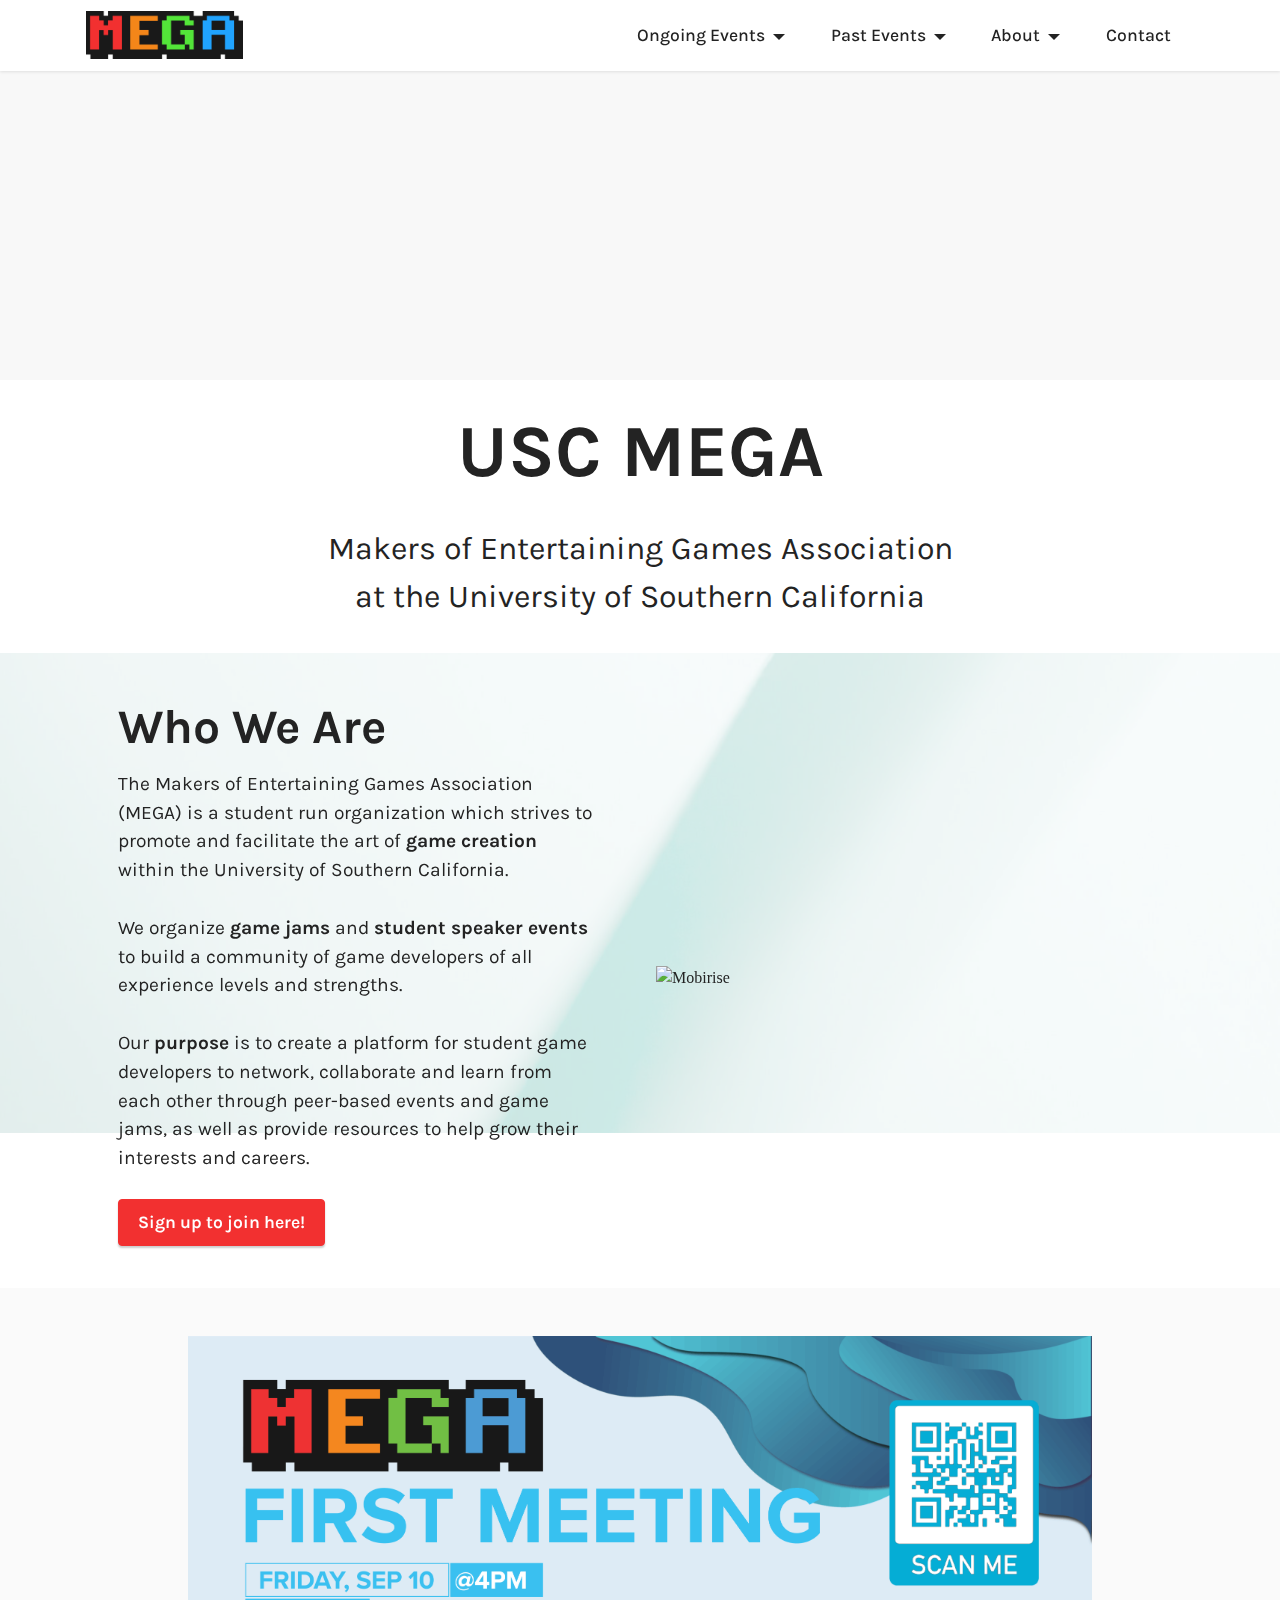
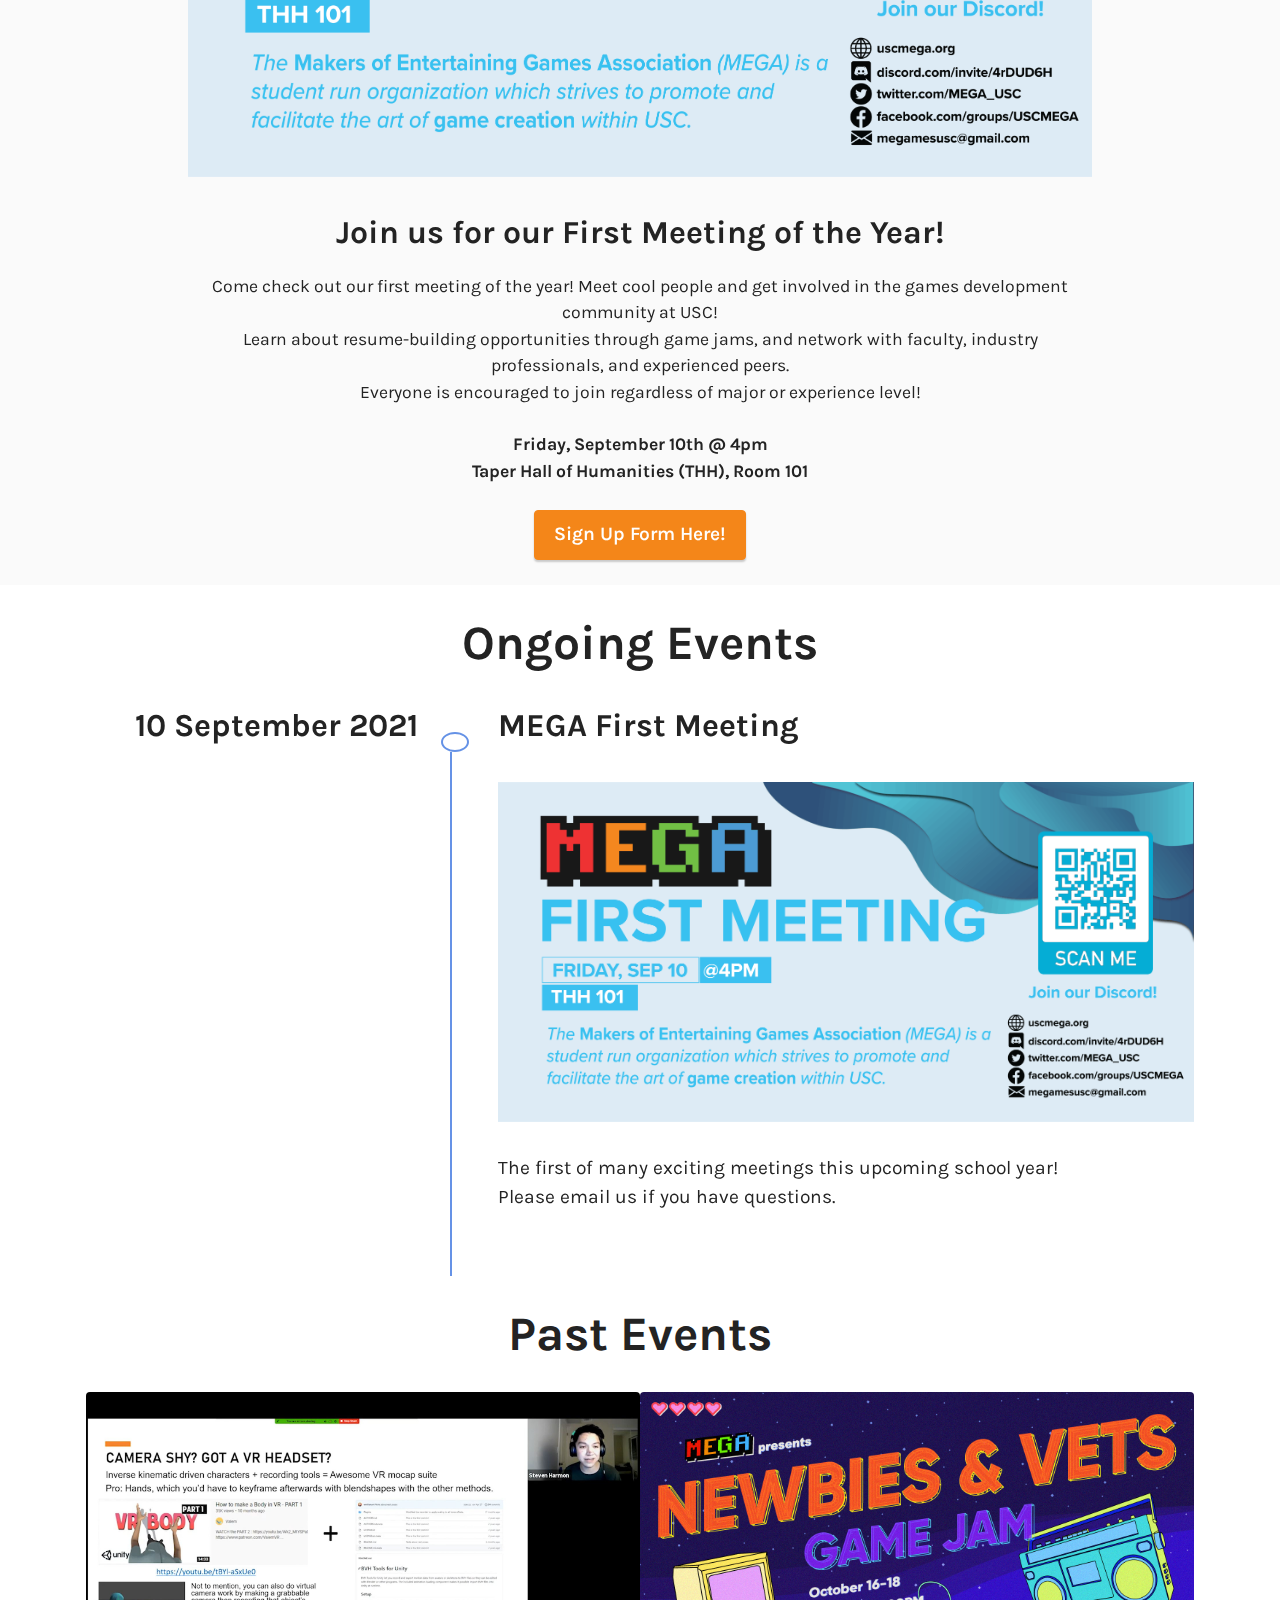
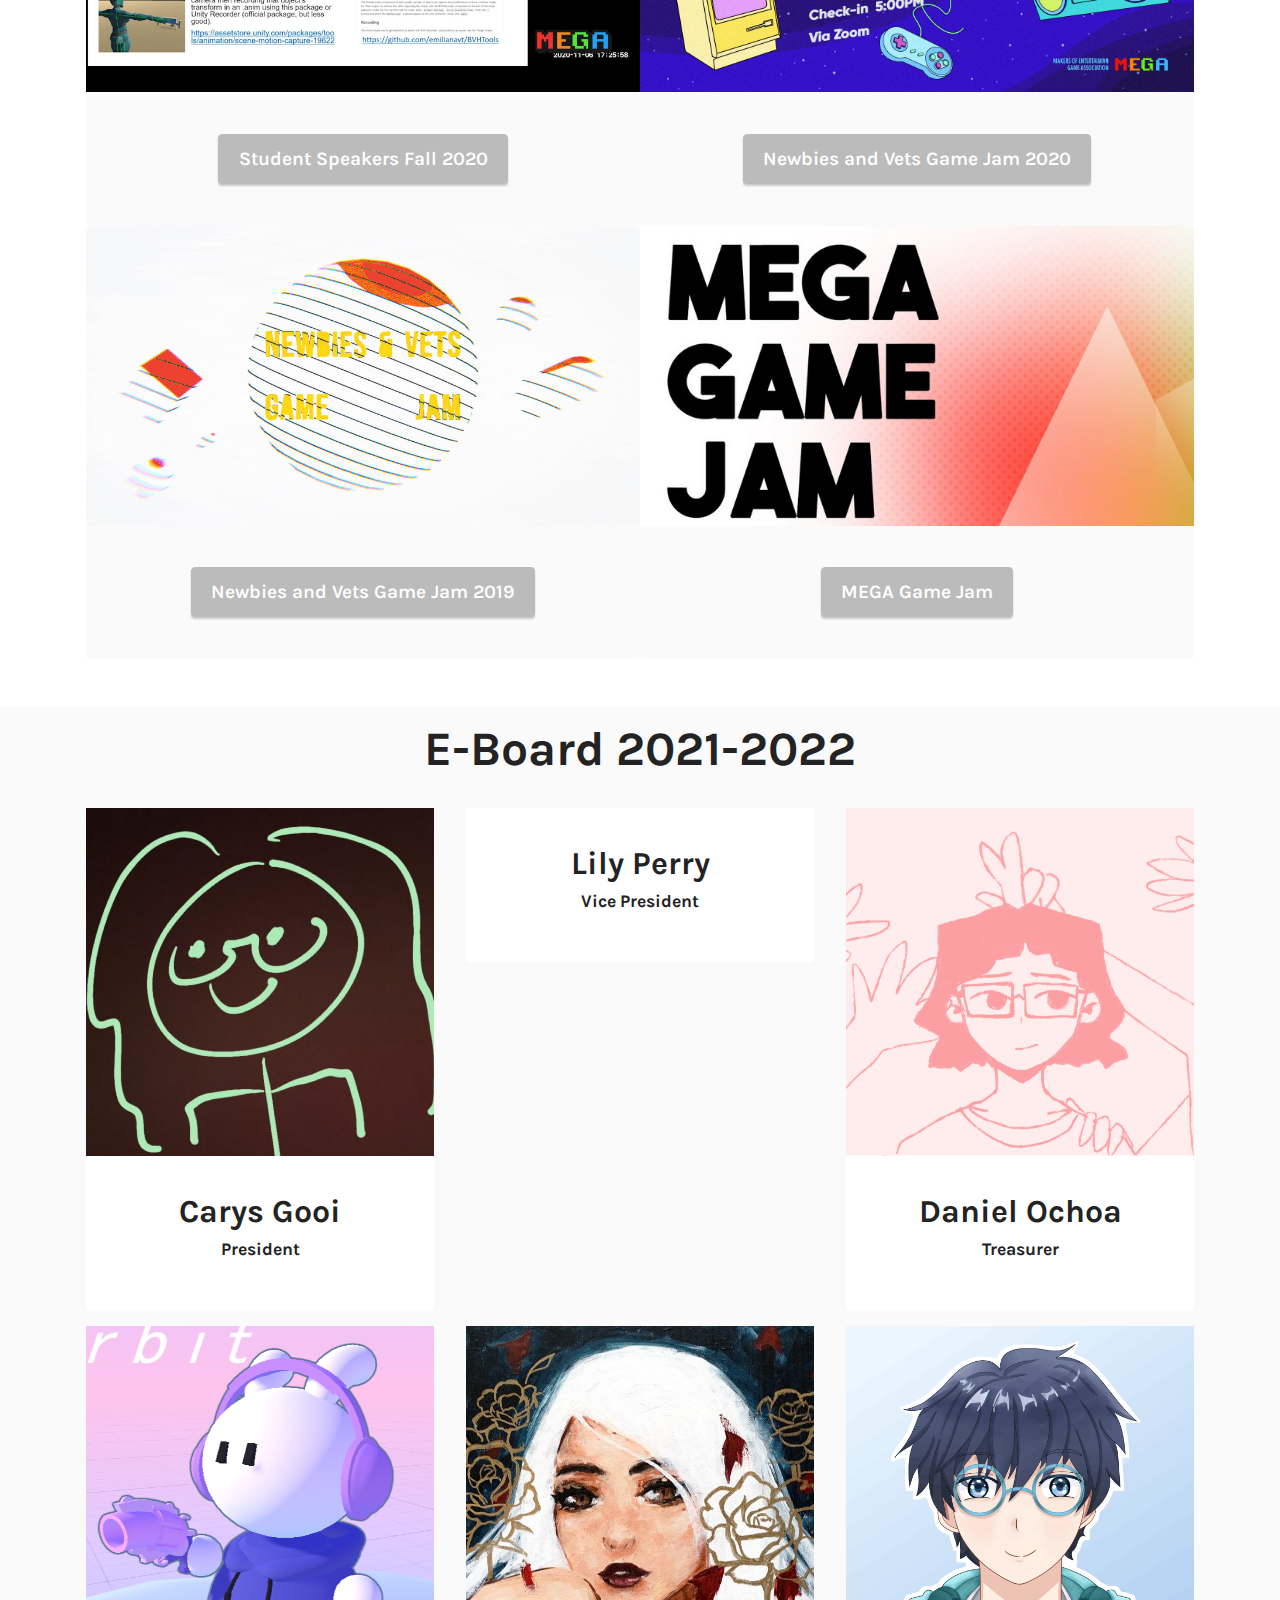
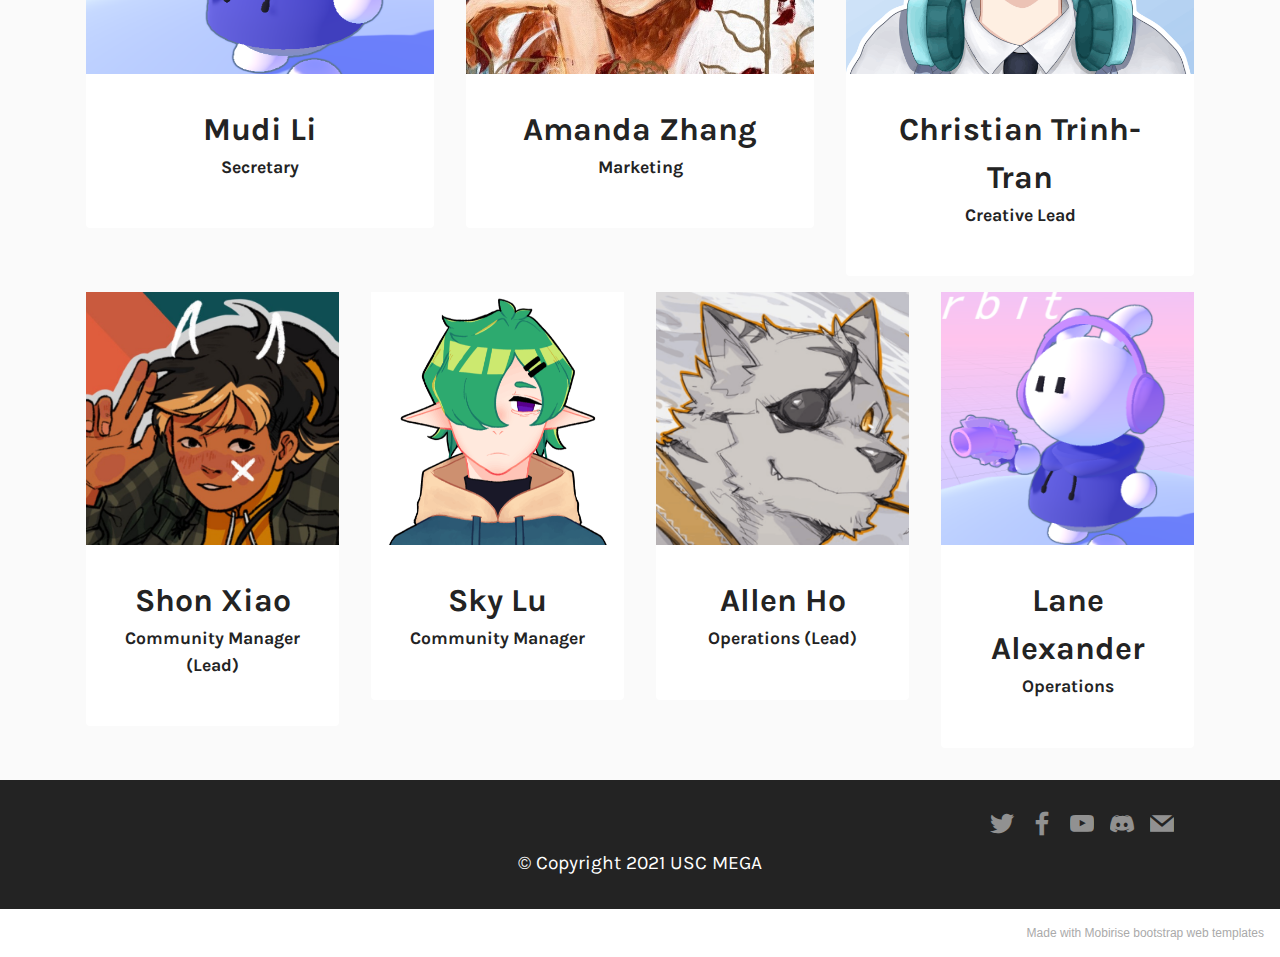
==== index.html @ 9e168dc4 "updated me and amandas pfps" ====
<!DOCTYPE html>
<html  >
<head>
  <!-- Site made with Mobirise Website Builder v5.4.1, https://mobirise.com -->
  <meta charset="UTF-8">
  <meta http-equiv="X-UA-Compatible" content="IE=edge">
  <meta name="generator" content="Mobirise v5.4.1, mobirise.com">
  <meta name="viewport" content="width=device-width, initial-scale=1, minimum-scale=1">
  <link rel="shortcut icon" href="assets/images/megalogo-72ppi.png" type="image/x-icon">
  <meta name="description" content="">
  
  
  <title>Home</title>
  <link rel="stylesheet" href="assets/bootstrap/css/bootstrap.min.css">
  <link rel="stylesheet" href="assets/bootstrap/css/bootstrap-grid.min.css">
  <link rel="stylesheet" href="assets/bootstrap/css/bootstrap-reboot.min.css">
  <link rel="stylesheet" href="assets/parallax/jarallax.css">
  <link rel="stylesheet" href="assets/dropdown/css/style.css">
  <link rel="stylesheet" href="assets/socicon/css/styles.css">
  <link rel="stylesheet" href="assets/theme/css/style.css">
  <link rel="preload" href="https://fonts.googleapis.com/css?family=Karla:200,300,400,500,600,700,800,200i,300i,400i,500i,600i,700i,800i&display=swap" as="style" onload="this.onload=null;this.rel='stylesheet'">
  <noscript><link rel="stylesheet" href="https://fonts.googleapis.com/css?family=Karla:200,300,400,500,600,700,800,200i,300i,400i,500i,600i,700i,800i&display=swap"></noscript>
  <link rel="preload" as="style" href="assets/mobirise/css/mbr-additional.css"><link rel="stylesheet" href="assets/mobirise/css/mbr-additional.css" type="text/css">
  
  
  
  
</head>
<body>
  
  <section data-bs-version="5.1" class="menu menu2 cid-stL6tgK8g6" once="menu" id="menu2-0">
    
    <nav class="navbar navbar-dropdown navbar-fixed-top navbar-expand-lg">
        <div class="container">
            <div class="navbar-brand">
                <span class="navbar-logo">
                    
                        <a href="#top"><img src="assets/images/megalogo-72ppi.png" alt="" style="height: 3rem;"></a>
                    
                </span>
                
            </div>
            <button class="navbar-toggler" type="button" data-toggle="collapse" data-bs-toggle="collapse" data-target="#navbarSupportedContent" data-bs-target="#navbarSupportedContent" aria-controls="navbarNavAltMarkup" aria-expanded="false" aria-label="Toggle navigation">
                <div class="hamburger">
                    <span></span>
                    <span></span>
                    <span></span>
                    <span></span>
                </div>
            </button>
            <div class="collapse navbar-collapse" id="navbarSupportedContent">
                <ul class="navbar-nav nav-dropdown nav-right" data-app-modern-menu="true"><li class="nav-item dropdown"><a class="nav-link link text-black dropdown-toggle display-4" href="#" data-toggle="dropdown-submenu" data-bs-toggle="dropdown" aria-expanded="false">Ongoing Events</a><div class="dropdown-menu"><a class="text-black dropdown-item text-primary display-4" href="index.html#timeline2-a">MEGA First Meeting</a></div></li><li class="nav-item dropdown"><a class="nav-link link text-black dropdown-toggle display-4" href="#" data-toggle="dropdown-submenu" data-bs-toggle="dropdown" aria-expanded="false">Past Events</a><div class="dropdown-menu"><a class="text-black dropdown-item text-primary display-4" href="studentspeakersfall2020.html">Student Speakers Fall 2020</a><a class="text-black dropdown-item text-primary display-4" href="NVJam2020.html" aria-expanded="false">Newbies and Vets Game Jam 2020</a><div class="dropdown"><a class="text-black dropdown-item dropdown-toggle display-4" href="#" aria-expanded="false" data-toggle="dropdown-submenu" data-bs-toggle="dropdown">Aug 2019 - May 2020</a><div class="dropdown-menu dropdown-submenu"><a class="text-black dropdown-item text-primary display-4" href="NVJam2019.html" aria-expanded="false">Newbies and Vets<br>Game Jam 2019</a><a class="text-black dropdown-item text-primary display-4" href="MEGAGameJam.html" aria-expanded="false">MEGA Game Jam</a></div></div></div></li>
                    <li class="nav-item dropdown"><a class="nav-link link text-black dropdown-toggle display-4" href="#" data-toggle="dropdown-submenu" data-bs-toggle="dropdown" aria-expanded="false">
                            About</a><div class="dropdown-menu"><a class="text-black dropdown-item text-primary display-4" href="index.html#header14-9">Purpose</a><a class="text-black dropdown-item text-primary display-4" href="index.html#team1-4" aria-expanded="false">E-Board 2021-2022<br></a></div></li><li class="nav-item"><a class="nav-link link text-black text-primary display-4" href="mailto:megamesusc@gmail.com">Contact</a>
                    </li></ul>
                
                
            </div>
        </div>
    </nav>
</section>

<section data-bs-version="5.1" class="header13 cid-stL9IWd2WN mbr-parallax-background" id="header13-1">

    

    <div class="mbr-overlay" style="opacity: 0.1; background-color: rgb(187, 187, 187);"></div>

    <div class="align-center container-fluid">
        <div class="row justify-content-center">
            <div class="col-12 col-lg-10">
                
                
                
                
                
            </div>
        </div>
    </div>
</section>

<section data-bs-version="5.1" class="content4 cid-stLcSiCYwd" id="content4-8">
    
    
    <div class="container">
        <div class="row justify-content-center">
            <div class="title col-md-12 col-lg-10">
                <h3 class="mbr-section-title mbr-fonts-style align-center mb-4 display-1"><strong>USC MEGA</strong></h3>
                <h4 class="mbr-section-subtitle align-center mbr-fonts-style mb-4 display-5">Makers of Entertaining Games Association <br>at the University of Southern California</h4>
                
            </div>
        </div>
    </div>
</section>

<section data-bs-version="5.1" class="header14 cid-stLf56hYKh mbr-parallax-background" id="header14-9">

    

    <div class="mbr-overlay" style="opacity: 0.8; background-color: rgb(255, 255, 255);"></div>

    <div class="container">
        <div class="row justify-content-center align-items-center">
            <div class="col-12 col-md-6 image-wrapper">
                <img src="assets/images/mega-photos.png" alt="Mobirise">
            </div>
            <div class="col-12 col-md">
                <div class="text-wrapper">
                    <h1 class="mbr-section-title mbr-fonts-style mb-3 display-2">
                        <strong>Who We Are</strong></h1>
                    <p class="mbr-text mbr-fonts-style display-7">
                        The Makers of Entertaining Games Association (MEGA) is a student run organization which strives to promote and facilitate the art of <strong>game creation</strong> within the University of Southern California. <br><br>We organize <strong>game jams</strong> and <strong>student speaker events</strong> to build a community of game developers of all experience levels and strengths.<br><br>Our <strong>purpose</strong> is to create a platform for student game developers to network, collaborate and learn from each other through peer-based events and game jams, as well as provide resources to help grow their interests and careers.</p>
                    <div class="mbr-section-btn mt-3"><a class="btn btn-secondary display-4" href="https://forms.gle/ZuSS3LH8LUZckaHf7" target="_blank">Sign up to join here!</a></div>
                </div>
            </div>
        </div>
    </div>
</section>

<section data-bs-version="5.1" class="header9 cid-stSLEnIcbN" id="header9-1b">

    

    

    <div class="text-center container-fluid">
        <div class="row justify-content-center">
            <div class="col-md-12 col-lg-9">
                <div class="image-wrap mb-4">
                    <img src="assets/images/involvementfairflyer2021-newsletter-2417x1180.png" alt="Mobirise">
                </div>
                <h1 class="mbr-section-title mbr-fonts-style mb-3 display-5"><strong>Join us for our First Meeting of the Year!</strong></h1>
                <p class="mbr-text mbr-fonts-style display-4">Come check out our first meeting of the year! Meet cool people and get involved in the games development community at USC!<br>Learn about resume-building opportunities through game jams, and network with faculty, industry professionals, and experienced peers.<br>Everyone is encouraged to join regardless of major or experience level!<br><br><strong>Friday, September 10th @ 4pm
<br>Taper Hall of Humanities (THH), Room 101</strong><br></p>
                <div class="mbr-section-btn mt-3"><a class="btn btn-danger display-7" href="https://forms.gle/ZuSS3LH8LUZckaHf7" target="_blank">Sign Up Form Here!</a></div>
            </div>
        </div>
    </div>
</section>

<section data-bs-version="5.1" class="timeline2 cid-stLmqImwRd" id="timeline2-a">

    

    
    <div class="container">
        <div class="mbr-section-head">
            <h3 class="mbr-section-title mbr-fonts-style align-center mb-0 display-2">
                <strong>Ongoing Events</strong></h3>
            
        </div>
        <div class="timelines-container mt-4">
            <div class="row timeline-element separline mb-5">
                <div class="timeline-date-panel col-12 col-md-4">
                    <div class="time-line-date-content">
                        <h4 class="mbr-timeline-date mbr-fonts-style display-5">
                            <strong>10 September 2021</strong></h4>
                    </div>
                </div>
                <span class="iconBackground"></span>
                <div class="col-12 col-md-8">
                    <div class="timeline-text-content">
                        <h4 class="mbr-timeline-title mb-4 mbr-fonts-style display-5"><strong>MEGA First Meeting</strong></h4>
                        <div class="image-wrapper mb-4">
                            <img src="assets/images/involvementfairflyer2021-newsletter-1632x797.png" alt="Mobirise" title="">
                        </div>
                        <p class="mbr-text mbr-fonts-style display-7">The first of many exciting meetings this upcoming school year!<br>Please email us if you have questions.</p>
                    </div>
                </div>
            </div>
            
            
            
            
            
            
            
            
            
            
            
        </div>
    </div>
</section>

<section data-bs-version="5.1" class="gallery1 cid-stLao80fWc" id="gallery1-7">
    
    
    <div class="container">
        <div class="mbr-section-head">
            <h4 class="mbr-section-title mbr-fonts-style align-center mb-0 display-2">
                <strong>Past Events</strong></h4>
            
        </div>
        <div class="row mt-4">
            <div class="item features-image сol-12 col-md-6 col-lg-6">
                <div class="item-wrapper">
                    <div class="item-img">
                        <img src="assets/images/steventalk.jpg" alt="">
                    </div>
                    <div class="item-content">
                        
                        
                        
                    </div>
                    <div class="mbr-section-btn item-footer mt-2"><a href="studentspeakersfall2020.html" class="btn btn-primary item-btn display-7" target="_blank">Student Speakers Fall 2020</a></div>
                </div>
            </div>
            <div class="item features-image сol-12 col-md-6 col-lg-6">
                <div class="item-wrapper">
                    <div class="item-img">
                        <img src="assets/images/newbiesnvest.png" alt="">
                    </div>
                    <div class="item-content">
                        
                        
                        
                    </div>
                    <div class="mbr-section-btn item-footer mt-2"><a href="page2.html" class="btn btn-primary item-btn display-7" target="_blank">Newbies and Vets Game Jam 2020</a></div>
                </div>
            </div>
            <div class="item features-image сol-12 col-md-6 col-lg-6">
                <div class="item-wrapper">
                    <div class="item-img">
                        <img src="assets/images/title-small.gif" alt="">
                    </div>
                    <div class="item-content">
                        
                        
                        
                    </div>
                    <div class="mbr-section-btn item-footer mt-2"><a href="NVJam2019.html" class="btn btn-primary item-btn display-7" target="_blank">Newbies and Vets Game Jam 2019</a></div>
                </div>
            </div>
            <div class="item features-image сol-12 col-md-6 col-lg-6">
                <div class="item-wrapper">
                    <div class="item-img">
                        <img src="assets/images/megagamejam-3.png" alt="" title="">
                    </div>
                    <div class="item-content">
                        
                        
                        
                    </div>
                    <div class="mbr-section-btn item-footer mt-2"><a href="MEGAGameJam.html" class="btn btn-primary item-btn display-7" target="_blank">MEGA Game Jam</a></div>
                </div>
            </div>
        </div>
    </div>
</section>

<section data-bs-version="5.1" class="team1 cid-stLa5Yl3Bv" id="team1-4">
    

    
    <div class="container">
        <div class="row justify-content-center">
            <div class="col-12">
                <h3 class="mbr-section-title mbr-fonts-style align-center mb-4 display-2">
                    <strong>E-Board 2021-2022</strong></h3>
                
            </div>
            <div class="col-sm-6 col-lg-4">
                <div class="card-wrap">
                    <div class="image-wrap">
                        <img src="assets/images/carys-pfp-2-816x1088.jpeg" alt="">
                    </div>
                    <div class="content-wrap">
                        <h5 class="mbr-section-title card-title mbr-fonts-style align-center m-0 display-5">
                            <strong>Carys </strong><strong>Gooi</strong></h5>
                        <h6 class="mbr-role mbr-fonts-style align-center mb-3 display-4">
                            <strong>President</strong></h6>
                        
                        
                        
                    </div>
                </div>
            </div>

            <div class="col-sm-6 col-lg-4">
                <div class="card-wrap">
                    <div class="image-wrap">
                        <img src="assets/images/lily-pfp-2-255x423.png" alt="">
                    </div>
                    <div class="content-wrap">
                        <h5 class="mbr-section-title card-title mbr-fonts-style align-center m-0 display-5"><strong>Lily Perry</strong></h5>
                        <h6 class="mbr-role mbr-fonts-style align-center mb-3 display-4">
                            <strong>Vice President</strong></h6>
                        
                        
                        
                    </div>
                </div>
            </div>

            <div class="col-sm-6 col-lg-4">
                <div class="card-wrap">
                    <div class="image-wrap">
                        <img src="assets/images/asset-2.png" alt="">
                    </div>
                    <div class="content-wrap">
                        <h5 class="mbr-section-title card-title mbr-fonts-style align-center m-0 display-5">
                            <strong>Daniel Ochoa<br></strong></h5>
                        <h6 class="mbr-role mbr-fonts-style align-center mb-3 display-4">
                            <strong>Treasurer</strong></h6>
                        
                        
                        
                    </div>
                </div>
            </div>

            
        </div>
    </div>
</section>

<section data-bs-version="5.1" class="team1 cid-stLqPn4rpZ" id="team1-b">
    

    
    <div class="container">
        <div class="row justify-content-center">
            
            <div class="col-sm-6 col-lg-4">
                <div class="card-wrap">
                    <div class="image-wrap">
                        <img src="assets/images/f2w1b1-1.png" alt="">
                    </div>
                    <div class="content-wrap">
                        <h5 class="mbr-section-title card-title mbr-fonts-style align-center m-0 display-5">
                            <strong>Mudi Li</strong></h5>
                        <h6 class="mbr-role mbr-fonts-style align-center mb-3 display-4">
                            <strong>Secretary</strong></h6>
                        
                        
                        
                    </div>
                </div>
            </div>

            <div class="col-sm-6 col-lg-4">
                <div class="card-wrap">
                    <div class="image-wrap">
                        <img src="assets/images/amanda-pfp-816x1023.jpeg" alt="">
                    </div>
                    <div class="content-wrap">
                        <h5 class="mbr-section-title card-title mbr-fonts-style align-center m-0 display-5">
                            <strong>Amanda Zhang</strong></h5>
                        <h6 class="mbr-role mbr-fonts-style align-center mb-3 display-4">
                            <strong>Marketing</strong></h6>
                        
                        
                        
                    </div>
                </div>
            </div>

            <div class="col-sm-6 col-lg-4">
                <div class="card-wrap">
                    <div class="image-wrap">
                        <img src="assets/images/koi-white-outline-816x1020.png" alt="">
                    </div>
                    <div class="content-wrap">
                        <h5 class="mbr-section-title card-title mbr-fonts-style align-center m-0 display-5">
                            <strong>Christian Trinh-Tran</strong></h5>
                        <h6 class="mbr-role mbr-fonts-style align-center mb-3 display-4">
                            <strong>Creative Lead</strong></h6>
                        
                        
                        
                    </div>
                </div>
            </div>

            
        </div>
    </div>
</section>

<section data-bs-version="5.1" class="team1 cid-sHDyV8date" id="team1-1e">
    

    
    <div class="container">
        <div class="row justify-content-center">
            
            <div class="col-sm-6 col-lg-3">
                <div class="card-wrap">
                    <div class="image-wrap">
                        <img src="assets/images/shon-pfp-816x816.jpeg" alt="">
                    </div>
                    <div class="content-wrap">
                        <h5 class="mbr-section-title card-title mbr-fonts-style align-center m-0 display-5">
                            <strong>Shon Xiao</strong></h5>
                        <h6 class="mbr-role mbr-fonts-style align-center mb-3 display-4">
                            <strong>Community Manager (Lead)</strong></h6>
                        
                        
                        
                    </div>
                </div>
            </div>

            <div class="col-sm-6 col-lg-3">
                <div class="card-wrap">
                    <div class="image-wrap">
                        <img src="assets/images/sky-pfp-1-596x659.png" alt="">
                    </div>
                    <div class="content-wrap">
                        <h5 class="mbr-section-title card-title mbr-fonts-style align-center m-0 display-5">
                            <strong>Sky Lu</strong></h5>
                        <h6 class="mbr-role mbr-fonts-style align-center mb-3 display-4">
                            <strong>Community Manager</strong></h6>
                        
                        
                        
                    </div>
                </div>
            </div>

            <div class="col-sm-6 col-lg-3">
                <div class="card-wrap">
                    <div class="image-wrap">
                        <img src="assets/images/allen-pfp-501x483.png" alt="">
                    </div>
                    <div class="content-wrap">
                        <h5 class="mbr-section-title card-title mbr-fonts-style align-center m-0 display-5"><strong>Allen Ho</strong></h5>
                        <h6 class="mbr-role mbr-fonts-style align-center mb-3 display-4">
                            <strong>Operations (Lead)</strong></h6>
                        
                        
                        
                    </div>
                </div>
            </div>

            <div class="col-sm-6 col-lg-3">
                <div class="card-wrap">
                    <div class="image-wrap">
                        <img src="assets/images/f2w1b1-1.png" alt="">
                    </div>
                    <div class="content-wrap">
                        <h5 class="mbr-section-title card-title mbr-fonts-style align-center m-0 display-5">
                            <strong>Lane Alexander</strong></h5>
                        <h6 class="mbr-role mbr-fonts-style align-center mb-3 display-4">
                            <strong>Operations</strong></h6>
                        
                        
                        
                    </div>
                </div>
            </div>
        </div>
    </div>
</section>

<section data-bs-version="5.1" class="footer3 cid-stLajovn98" once="footers" id="footer3-6">

    

    

    <div class="container">
        <div class="media-container-row align-center mbr-white">
            
            <div class="row social-row">
                <div class="social-list align-right pb-2">
                    
                    
                    
                    
                    
                    
                <div class="soc-item">
                        <a href="https://twitter.com/mega_usc?lang=en" target="_blank">
                            <span class="mbr-iconfont mbr-iconfont-social socicon-twitter socicon"></span>
                        </a>
                    </div><div class="soc-item">
                        <a href="https://www.facebook.com/groups/USCMEGA" target="_blank">
                            <span class="mbr-iconfont mbr-iconfont-social socicon-facebook socicon"></span>
                        </a>
                    </div><div class="soc-item">
                        <a href="https://www.youtube.com/channel/UCIBItRsN4xbacLwSqt4pJmg" target="_blank">
                            <span class="mbr-iconfont mbr-iconfont-social socicon-youtube socicon"></span>
                        </a>
                    </div><div class="soc-item">
                        <a href="https://discord.gg/4aGbZuf" target="_blank">
                            <span class="mbr-iconfont mbr-iconfont-social socicon-discord socicon"></span>
                        </a>
                    </div><div class="soc-item">
                        <a href="mailto:megamesusc@gmail.com">
                            <span class="mbr-iconfont mbr-iconfont-social socicon-mail socicon"></span>
                        </a>
                    </div></div>
            </div>
            <div class="row row-copirayt">
                <p class="mbr-text mb-0 mbr-fonts-style mbr-white align-center display-7">
                    © Copyright 2021 USC MEGA</p>
            </div>
        </div>
    </div>
</section><section style="background-color: #fff; font-family: -apple-system, BlinkMacSystemFont, 'Segoe UI', 'Roboto', 'Helvetica Neue', Arial, sans-serif; color:#aaa; font-size:12px; padding: 0; align-items: center; display: flex;"><a href="https://mobirise.site/y" style="flex: 1 1; height: 3rem; padding-left: 1rem;"></a><p style="flex: 0 0 auto; margin:0; padding-right:1rem;"><a href="https://mobirise.site/t" style="color:#aaa;">Made</a> with Mobirise bootstrap web templates</p></section><script src="assets/bootstrap/js/bootstrap.bundle.min.js"></script>  <script src="assets/parallax/jarallax.js"></script>  <script src="assets/smoothscroll/smooth-scroll.js"></script>  <script src="assets/ytplayer/index.js"></script>  <script src="assets/dropdown/js/navbar-dropdown.js"></script>  <script src="assets/theme/js/script.js"></script>  
  
  
 <div id="scrollToTop" class="scrollToTop mbr-arrow-up"><a style="text-align: center;"><i class="mbr-arrow-up-icon mbr-arrow-up-icon-cm cm-icon cm-icon-smallarrow-up"></i></a></div>
  </body>
</html>
---- assets/parallax/jarallax.css ----
.jarallax {
    position: relative;
    z-index: 0;
}
.jarallax > .jarallax-img {
    position: absolute;
    object-fit: cover;
    /* support for plugin https://github.com/bfred-it/object-fit-images */
    font-family: 'object-fit: cover;';
    top: 0;
    left: 0;
    width: 100%;
    height: 100%;
    z-index: -1;
}
---- assets/dropdown/css/style.css ----
.navbar-dropdown {
  left: 0;
  padding: 0;
  position: absolute;
  right: 0;
  top: 0;
  transition: all 0.45s ease;
  z-index: 1030;
  background: #282828; }
  .navbar-dropdown .navbar-logo {
    margin-right: 0.8rem;
    transition: margin 0.3s ease-in-out;
    vertical-align: middle; }
    .navbar-dropdown .navbar-logo img {
      height: 3.125rem;
      transition: all 0.3s ease-in-out; }
    .navbar-dropdown .navbar-logo.mbr-iconfont {
      font-size: 3.125rem;
      line-height: 3.125rem; }
  .navbar-dropdown .navbar-caption {
    font-weight: 700;
    white-space: normal;
    vertical-align: -4px;
    line-height: 3.125rem !important; }
    .navbar-dropdown .navbar-caption, .navbar-dropdown .navbar-caption:hover {
      color: inherit;
      text-decoration: none; }
  .navbar-dropdown .mbr-iconfont + .navbar-caption {
    vertical-align: -1px; }
  .navbar-dropdown.navbar-fixed-top {
    position: fixed; }
  .navbar-dropdown .navbar-brand span {
    vertical-align: -4px; }
  .navbar-dropdown.bg-color.transparent {
    background: none; }
  .navbar-dropdown.navbar-short .navbar-brand {
    padding: 0.625rem 0; }
    .navbar-dropdown.navbar-short .navbar-brand span {
      vertical-align: -1px; }
  .navbar-dropdown.navbar-short .navbar-caption {
    line-height: 2.375rem !important;
    vertical-align: -2px; }
  .navbar-dropdown.navbar-short .navbar-logo {
    margin-right: 0.5rem; }
    .navbar-dropdown.navbar-short .navbar-logo img {
      height: 2.375rem; }
    .navbar-dropdown.navbar-short .navbar-logo.mbr-iconfont {
      font-size: 2.375rem;
      line-height: 2.375rem; }
  .navbar-dropdown.navbar-short .mbr-table-cell {
    height: 3.625rem; }
  .navbar-dropdown .navbar-close {
    left: 0.6875rem;
    position: fixed;
    top: 0.75rem;
    z-index: 1000; }
  .navbar-dropdown .hamburger-icon {
    content: "";
    display: inline-block;
    vertical-align: middle;
    width: 16px;
    -webkit-box-shadow: 0 -6px 0 1px #282828,0 0 0 1px #282828,0 6px 0 1px #282828;
    -moz-box-shadow: 0 -6px 0 1px #282828,0 0 0 1px #282828,0 6px 0 1px #282828;
    box-shadow: 0 -6px 0 1px #282828,0 0 0 1px #282828,0 6px 0 1px #282828; }

.dropdown-menu .dropdown-toggle[data-toggle="dropdown-submenu"]::after {
  border-bottom: 0.35em solid transparent;
  border-left: 0.35em solid;
  border-right: 0;
  border-top: 0.35em solid transparent;
  margin-left: 0.3rem; }

.dropdown-menu .dropdown-item:focus {
  outline: 0; }

.nav-dropdown {
  font-size: 0.75rem;
  font-weight: 500;
  height: auto !important; }
  .nav-dropdown .nav-btn {
    padding-left: 1rem; }
  .nav-dropdown .link {
    margin: .667em 1.667em;
    font-weight: 500;
    padding: 0;
    transition: color .2s ease-in-out; }
    .nav-dropdown .link.dropdown-toggle {
      margin-right: 2.583em; }
      .nav-dropdown .link.dropdown-toggle::after {
        margin-left: .25rem;
        border-top: 0.35em solid;
        border-right: 0.35em solid transparent;
        border-left: 0.35em solid transparent;
        border-bottom: 0; }
      .nav-dropdown .link.dropdown-toggle[aria-expanded="true"] {
        margin: 0;
        padding: 0.667em 3.263em  0.667em 1.667em; }
  .nav-dropdown .link::after,
  .nav-dropdown .dropdown-item::after {
    color: inherit; }
  .nav-dropdown .btn {
    font-size: 0.75rem;
    font-weight: 700;
    letter-spacing: 0;
    margin-bottom: 0;
    padding-left: 1.25rem;
    padding-right: 1.25rem; }
  .nav-dropdown .dropdown-menu {
    border-radius: 0;
    border: 0;
    left: 0;
    margin: 0;
    padding-bottom: 1.25rem;
    padding-top: 1.25rem;
    position: relative; }
  .nav-dropdown .dropdown-submenu {
    margin-left: 0.125rem;
    top: 0; }
  .nav-dropdown .dropdown-item {
    font-weight: 500;
    line-height: 2;
    padding: 0.3846em 4.615em 0.3846em 1.5385em;
    position: relative;
    transition: color .2s ease-in-out, background-color .2s ease-in-out; }
    .nav-dropdown .dropdown-item::after {
      margin-top: -0.3077em;
      position: absolute;
      right: 1.1538em;
      top: 50%; }
    .nav-dropdown .dropdown-item:focus, .nav-dropdown .dropdown-item:hover {
      background: none; }

@media (max-width: 767px) {
  .nav-dropdown.navbar-toggleable-sm {
    bottom: 0;
    display: none;
    left: 0;
    overflow-x: hidden;
    position: fixed;
    top: 0;
    transform: translateX(-100%);
    -ms-transform: translateX(-100%);
    -webkit-transform: translateX(-100%);
    width: 18.75rem;
    z-index: 999; } }
.nav-dropdown.navbar-toggleable-xl {
  bottom: 0;
  display: none;
  left: 0;
  overflow-x: hidden;
  position: fixed;
  top: 0;
  transform: translateX(-100%);
  -ms-transform: translateX(-100%);
  -webkit-transform: translateX(-100%);
  width: 18.75rem;
  z-index: 999; }

.nav-dropdown-sm {
  display: block !important;
  overflow-x: hidden;
  overflow: auto;
  padding-top: 3.875rem; }
  .nav-dropdown-sm::after {
    content: "";
    display: block;
    height: 3rem;
    width: 100%; }
  .nav-dropdown-sm.collapse.in ~ .navbar-close {
    display: block !important; }
  .nav-dropdown-sm.collapsing, .nav-dropdown-sm.collapse.in {
    transform: translateX(0);
    -ms-transform: translateX(0);
    -webkit-transform: translateX(0);
    transition: all 0.25s ease-out;
    -webkit-transition: all 0.25s ease-out;
    background: #282828; }
  .nav-dropdown-sm.collapsing[aria-expanded="false"] {
    transform: translateX(-100%);
    -ms-transform: translateX(-100%);
    -webkit-transform: translateX(-100%); }
  .nav-dropdown-sm .nav-item {
    display: block;
    margin-left: 0 !important;
    padding-left: 0; }
  .nav-dropdown-sm .link,
  .nav-dropdown-sm .dropdown-item {
    border-top: 1px dotted rgba(255, 255, 255, 0.1);
    font-size: 0.8125rem;
    line-height: 1.6;
    margin: 0 !important;
    padding: 0.875rem 2.4rem 0.875rem 1.5625rem !important;
    position: relative;
    white-space: normal; }
    .nav-dropdown-sm .link:focus, .nav-dropdown-sm .link:hover,
    .nav-dropdown-sm .dropdown-item:focus,
    .nav-dropdown-sm .dropdown-item:hover {
      background: rgba(0, 0, 0, 0.2) !important;
      color: #c0a375; }
  .nav-dropdown-sm .nav-btn {
    position: relative;
    padding: 1.5625rem 1.5625rem 0 1.5625rem; }
    .nav-dropdown-sm .nav-btn::before {
      border-top: 1px dotted rgba(255, 255, 255, 0.1);
      content: "";
      left: 0;
      position: absolute;
      top: 0;
      width: 100%; }
    .nav-dropdown-sm .nav-btn + .nav-btn {
      padding-top: 0.625rem; }
      .nav-dropdown-sm .nav-btn + .nav-btn::before {
        display: none; }
  .nav-dropdown-sm .btn {
    padding: 0.625rem 0; }
  .nav-dropdown-sm .dropdown-toggle[data-toggle="dropdown-submenu"]::after {
    margin-left: .25rem;
    border-top: 0.35em solid;
    border-right: 0.35em solid transparent;
    border-left: 0.35em solid transparent;
    border-bottom: 0; }
  .nav-dropdown-sm .dropdown-toggle[data-toggle="dropdown-submenu"][aria-expanded="true"]::after {
    border-top: 0;
    border-right: 0.35em solid transparent;
    border-left: 0.35em solid transparent;
    border-bottom: 0.35em solid; }
  .nav-dropdown-sm .dropdown-menu {
    margin: 0;
    padding: 0;
    position: relative;
    top: 0;
    left: 0;
    width: 100%;
    border: 0;
    float: none;
    border-radius: 0;
    background: none; }
  .nav-dropdown-sm .dropdown-submenu {
    left: 100%;
    margin-left: 0.125rem;
    margin-top: -1.25rem;
    top: 0; }

.navbar-toggleable-sm .nav-dropdown .dropdown-menu {
  position: absolute; }

.navbar-toggleable-sm .nav-dropdown .dropdown-submenu {
  left: 100%;
  margin-left: 0.125rem;
  margin-top: -1.25rem;
  top: 0; }

.navbar-toggleable-sm.opened .nav-dropdown .dropdown-menu {
  position: relative; }

.navbar-toggleable-sm.opened .nav-dropdown .dropdown-submenu {
  left: 0;
  margin-left: 00rem;
  margin-top: 0rem;
  top: 0; }

.is-builder .nav-dropdown.collapsing {
  transition: none !important; }
---- assets/socicon/css/styles.css ----
@charset "UTF-8";

@font-face {
  font-family: 'Socicon';
  src:  url('../fonts/socicon.eot');
  src:  url('../fonts/socicon.eot?#iefix') format('embedded-opentype'),
    url('../fonts/socicon.woff2') format('woff2'),
    url('../fonts/socicon.ttf') format('truetype'),
    url('../fonts/socicon.woff') format('woff'),
    url('../fonts/socicon.svg#socicon') format('svg');
  font-weight: normal;
  font-style: normal;
  font-display: swap;
}

[data-icon]:before {
  font-family: "socicon" !important;
  content: attr(data-icon);
  font-style: normal !important;
  font-weight: normal !important;
  font-variant: normal !important;
  text-transform: none !important;
  speak: none;
  line-height: 1;
  -webkit-font-smoothing: antialiased;
  -moz-osx-font-smoothing: grayscale;
}

[class^="socicon-"], [class*=" socicon-"] {
  /* use !important to prevent issues with browser extensions that change fonts */
  font-family: 'Socicon' !important;
  speak: none;
  font-style: normal;
  font-weight: normal;
  font-variant: normal;
  text-transform: none;
  line-height: 1;

  /* Better Font Rendering =========== */
  -webkit-font-smoothing: antialiased;
  -moz-osx-font-smoothing: grayscale;
}

.socicon-eitaa:before {
  content: "\e97c";
}
.socicon-soroush:before {
  content: "\e97d";
}
.socicon-bale:before {
  content: "\e97e";
}
.socicon-zazzle:before {
  content: "\e97b";
}
.socicon-society6:before {
  content: "\e97a";
}
.socicon-redbubble:before {
  content: "\e979";
}
.socicon-avvo:before {
  content: "\e978";
}
.socicon-stitcher:before {
  content: "\e977";
}
.socicon-googlehangouts:before {
  content: "\e974";
}
.socicon-dlive:before {
  content: "\e975";
}
.socicon-vsco:before {
  content: "\e976";
}
.socicon-flipboard:before {
  content: "\e973";
}
.socicon-ubuntu:before {
  content: "\e958";
}
.socicon-artstation:before {
  content: "\e959";
}
.socicon-invision:before {
  content: "\e95a";
}
.socicon-torial:before {
  content: "\e95b";
}
.socicon-collectorz:before {
  content: "\e95c";
}
.socicon-seenthis:before {
  content: "\e95d";
}
.socicon-googleplaymusic:before {
  content: "\e95e";
}
.socicon-debian:before {
  content: "\e95f";
}
.socicon-filmfreeway:before {
  content: "\e960";
}
.socicon-gnome:before {
  content: "\e961";
}
.socicon-itchio:before {
  content: "\e962";
}
.socicon-jamendo:before {
  content: "\e963";
}
.socicon-mix:before {
  content: "\e964";
}
.socicon-sharepoint:before {
  content: "\e965";
}
.socicon-tinder:before {
  content: "\e966";
}
.socicon-windguru:before {
  content: "\e967";
}
.socicon-cdbaby:before {
  content: "\e968";
}
.socicon-elementaryos:before {
  content: "\e969";
}
.socicon-stage32:before {
  content: "\e96a";
}
.socicon-tiktok:before {
  content: "\e96b";
}
.socicon-gitter:before {
  content: "\e96c";
}
.socicon-letterboxd:before {
  content: "\e96d";
}
.socicon-threema:before {
  content: "\e96e";
}
.socicon-splice:before {
  content: "\e96f";
}
.socicon-metapop:before {
  content: "\e970";
}
.socicon-naver:before {
  content: "\e971";
}
.socicon-remote:before {
  content: "\e972";
}
.socicon-internet:before {
  content: "\e957";
}
.socicon-moddb:before {
  content: "\e94b";
}
.socicon-indiedb:before {
  content: "\e94c";
}
.socicon-traxsource:before {
  content: "\e94d";
}
.socicon-gamefor:before {
  content: "\e94e";
}
.socicon-pixiv:before {
  content: "\e94f";
}
.socicon-myanimelist:before {
  content: "\e950";
}
.socicon-blackberry:before {
  content: "\e951";
}
.socicon-wickr:before {
  content: "\e952";
}
.socicon-spip:before {
  content: "\e953";
}
.socicon-napster:before {
  content: "\e954";
}
.socicon-beatport:before {
  content: "\e955";
}
.socicon-hackerone:before {
  content: "\e956";
}
.socicon-hackernews:before {
  content: "\e946";
}
.socicon-smashwords:before {
  content: "\e947";
}
.socicon-kobo:before {
  content: "\e948";
}
.socicon-bookbub:before {
  content: "\e949";
}
.socicon-mailru:before {
  content: "\e94a";
}
.socicon-gitlab:before {
  content: "\e945";
}
.socicon-instructables:before {
  content: "\e944";
}
.socicon-portfolio:before {
  content: "\e943";
}
.socicon-codered:before {
  content: "\e940";
}
.socicon-origin:before {
  content: "\e941";
}
.socicon-nextdoor:before {
  content: "\e942";
}
.socicon-udemy:before {
  content: "\e93f";
}
.socicon-livemaster:before {
  content: "\e93e";
}
.socicon-crunchbase:before {
  content: "\e93b";
}
.socicon-homefy:before {
  content: "\e93c";
}
.socicon-calendly:before {
  content: "\e93d";
}
.socicon-realtor:before {
  content: "\e90f";
}
.socicon-tidal:before {
  content: "\e910";
}
.socicon-qobuz:before {
  content: "\e911";
}
.socicon-natgeo:before {
  content: "\e912";
}
.socicon-mastodon:before {
  content: "\e913";
}
.socicon-unsplash:before {
  content: "\e914";
}
.socicon-homeadvisor:before {
  content: "\e915";
}
.socicon-angieslist:before {
  content: "\e916";
}
.socicon-codepen:before {
  content: "\e917";
}
.socicon-slack:before {
  content: "\e918";
}
.socicon-openaigym:before {
  content: "\e919";
}
.socicon-logmein:before {
  content: "\e91a";
}
.socicon-fiverr:before {
  content: "\e91b";
}
.socicon-gotomeeting:before {
  content: "\e91c";
}
.socicon-aliexpress:before {
  content: "\e91d";
}
.socicon-guru:before {
  content: "\e91e";
}
.socicon-appstore:before {
  content: "\e91f";
}
.socicon-homes:before {
  content: "\e920";
}
.socicon-zoom:before {
  content: "\e921";
}
.socicon-alibaba:before {
  content: "\e922";
}
.socicon-craigslist:before {
  content: "\e923";
}
.socicon-wix:before {
  content: "\e924";
}
.socicon-redfin:before {
  content: "\e925";
}
.socicon-googlecalendar:before {
  content: "\e926";
}
.socicon-shopify:before {
  content: "\e927";
}
.socicon-freelancer:before {
  content: "\e928";
}
.socicon-seedrs:before {
  content: "\e929";
}
.socicon-bing:before {
  content: "\e92a";
}
.socicon-doodle:before {
  content: "\e92b";
}
.socicon-bonanza:before {
  content: "\e92c";
}
.socicon-squarespace:before {
  content: "\e92d";
}
.socicon-toptal:before {
  content: "\e92e";
}
.socicon-gust:before {
  content: "\e92f";
}
.socicon-ask:before {
  content: "\e930";
}
.socicon-trulia:before {
  content: "\e931";
}
.socicon-loomly:before {
  content: "\e932";
}
.socicon-ghost:before {
  content: "\e933";
}
.socicon-upwork:before {
  content: "\e934";
}
.socicon-fundable:before {
  content: "\e935";
}
.socicon-booking:before {
  content: "\e936";
}
.socicon-googlemaps:before {
  content: "\e937";
}
.socicon-zillow:before {
  content: "\e938";
}
.socicon-niconico:before {
  content: "\e939";
}
.socicon-toneden:before {
  content: "\e93a";
}
.socicon-augment:before {
  content: "\e908";
}
.socicon-bitbucket:before {
  content: "\e909";
}
.socicon-fyuse:before {
  content: "\e90a";
}
.socicon-yt-gaming:before {
  content: "\e90b";
}
.socicon-sketchfab:before {
  content: "\e90c";
}
.socicon-mobcrush:before {
  content: "\e90d";
}
.socicon-microsoft:before {
  content: "\e90e";
}
.socicon-pandora:before {
  content: "\e907";
}
.socicon-messenger:before {
  content: "\e906";
}
.socicon-gamewisp:before {
  content: "\e905";
}
.socicon-bloglovin:before {
  content: "\e904";
}
.socicon-tunein:before {
  content: "\e903";
}
.socicon-gamejolt:before {
  content: "\e901";
}
.socicon-trello:before {
  content: "\e902";
}
.socicon-spreadshirt:before {
  content: "\e900";
}
.socicon-500px:before {
  content: "\e000";
}
.socicon-8tracks:before {
  content: "\e001";
}
.socicon-airbnb:before {
  content: "\e002";
}
.socicon-alliance:before {
  content: "\e003";
}
.socicon-amazon:before {
  content: "\e004";
}
.socicon-amplement:before {
  content: "\e005";
}
.socicon-android:before {
  content: "\e006";
}
.socicon-angellist:before {
  content: "\e007";
}
.socicon-apple:before {
  content: "\e008";
}
.socicon-appnet:before {
  content: "\e009";
}
.socicon-baidu:before {
  content: "\e00a";
}
.socicon-bandcamp:before {
  content: "\e00b";
}
.socicon-battlenet:before {
  content: "\e00c";
}
.socicon-mixer:before {
  content: "\e00d";
}
.socicon-bebee:before {
  content: "\e00e";
}
.socicon-bebo:before {
  content: "\e00f";
}
.socicon-behance:before {
  content: "\e010";
}
.socicon-blizzard:before {
  content: "\e011";
}
.socicon-blogger:before {
  content: "\e012";
}
.socicon-buffer:before {
  content: "\e013";
}
.socicon-chrome:before {
  content: "\e014";
}
.socicon-coderwall:before {
  content: "\e015";
}
.socicon-curse:before {
  content: "\e016";
}
.socicon-dailymotion:before {
  content: "\e017";
}
.socicon-deezer:before {
  content: "\e018";
}
.socicon-delicious:before {
  content: "\e019";
}
.socicon-deviantart:before {
  content: "\e01a";
}
.socicon-diablo:before {
  content: "\e01b";
}
.socicon-digg:before {
  content: "\e01c";
}
.socicon-discord:before {
  content: "\e01d";
}
.socicon-disqus:before {
  content: "\e01e";
}
.socicon-douban:before {
  content: "\e01f";
}
.socicon-draugiem:before {
  content: "\e020";
}
.socicon-dribbble:before {
  content: "\e021";
}
.socicon-drupal:before {
  content: "\e022";
}
.socicon-ebay:before {
  content: "\e023";
}
.socicon-ello:before {
  content: "\e024";
}
.socicon-endomodo:before {
  content: "\e025";
}
.socicon-envato:before {
  content: "\e026";
}
.socicon-etsy:before {
  content: "\e027";
}
.socicon-facebook:before {
  content: "\e028";
}
.socicon-feedburner:before {
  content: "\e029";
}
.socicon-filmweb:before {
  content: "\e02a";
}
.socicon-firefox:before {
  content: "\e02b";
}
.socicon-flattr:before {
  content: "\e02c";
}
.socicon-flickr:before {
  content: "\e02d";
}
.socicon-formulr:before {
  content: "\e02e";
}
.socicon-forrst:before {
  content: "\e02f";
}
.socicon-foursquare:before {
  content: "\e030";
}
.socicon-friendfeed:before {
  content: "\e031";
}
.socicon-github:before {
  content: "\e032";
}
.socicon-goodreads:before {
  content: "\e033";
}
.socicon-google:before {
  content: "\e034";
}
.socicon-googlescholar:before {
  content: "\e035";
}
.socicon-googlegroups:before {
  content: "\e036";
}
.socicon-googlephotos:before {
  content: "\e037";
}
.socicon-googleplus:before {
  content: "\e038";
}
.socicon-grooveshark:before {
  content: "\e039";
}
.socicon-hackerrank:before {
  content: "\e03a";
}
.socicon-hearthstone:before {
  content: "\e03b";
}
.socicon-hellocoton:before {
  content: "\e03c";
}
.socicon-heroes:before {
  content: "\e03d";
}
.socicon-smashcast:before {
  content: "\e03e";
}
.socicon-horde:before {
  content: "\e03f";
}
.socicon-houzz:before {
  content: "\e040";
}
.socicon-icq:before {
  content: "\e041";
}
.socicon-identica:before {
  content: "\e042";
}
.socicon-imdb:before {
  content: "\e043";
}
.socicon-instagram:before {
  content: "\e044";
}
.socicon-issuu:before {
  content: "\e045";
}
.socicon-istock:before {
  content: "\e046";
}
.socicon-itunes:before {
  content: "\e047";
}
.socicon-keybase:before {
  content: "\e048";
}
.socicon-lanyrd:before {
  content: "\e049";
}
.socicon-lastfm:before {
  content: "\e04a";
}
.socicon-line:before {
  content: "\e04b";
}
.socicon-linkedin:before {
  content: "\e04c";
}
.socicon-livejournal:before {
  content: "\e04d";
}
.socicon-lyft:before {
  content: "\e04e";
}
.socicon-macos:before {
  content: "\e04f";
}
.socicon-mail:before {
  content: "\e050";
}
.socicon-medium:before {
  content: "\e051";
}
.socicon-meetup:before {
  content: "\e052";
}
.socicon-mixcloud:before {
  content: "\e053";
}
.socicon-modelmayhem:before {
  content: "\e054";
}
.socicon-mumble:before {
  content: "\e055";
}
.socicon-myspace:before {
  content: "\e056";
}
.socicon-newsvine:before {
  content: "\e057";
}
.socicon-nintendo:before {
  content: "\e058";
}
.socicon-npm:before {
  content: "\e059";
}
.socicon-odnoklassniki:before {
  content: "\e05a";
}
.socicon-openid:before {
  content: "\e05b";
}
.socicon-opera:before {
  content: "\e05c";
}
.socicon-outlook:before {
  content: "\e05d";
}
.socicon-overwatch:before {
  content: "\e05e";
}
.socicon-patreon:before {
  content: "\e05f";
}
.socicon-paypal:before {
  content: "\e060";
}
.socicon-periscope:before {
  content: "\e061";
}
.socicon-persona:before {
  content: "\e062";
}
.socicon-pinterest:before {
  content: "\e063";
}
.socicon-play:before {
  content: "\e064";
}
.socicon-player:before {
  content: "\e065";
}
.socicon-playstation:before {
  content: "\e066";
}
.socicon-pocket:before {
  content: "\e067";
}
.socicon-qq:before {
  content: "\e068";
}
.socicon-quora:before {
  content: "\e069";
}
.socicon-raidcall:before {
  content: "\e06a";
}
.socicon-ravelry:before {
  content: "\e06b";
}
.socicon-reddit:before {
  content: "\e06c";
}
.socicon-renren:before {
  content: "\e06d";
}
.socicon-researchgate:before {
  content: "\e06e";
}
.socicon-residentadvisor:before {
  content: "\e06f";
}
.socicon-reverbnation:before {
  content: "\e070";
}
.socicon-rss:before {
  content: "\e071";
}
.socicon-sharethis:before {
  content: "\e072";
}
.socicon-skype:before {
  content: "\e073";
}
.socicon-slideshare:before {
  content: "\e074";
}
.socicon-smugmug:before {
  content: "\e075";
}
.socicon-snapchat:before {
  content: "\e076";
}
.socicon-songkick:before {
  content: "\e077";
}
.socicon-soundcloud:before {
  content: "\e078";
}
.socicon-spotify:before {
  content: "\e079";
}
.socicon-stackexchange:before {
  content: "\e07a";
}
.socicon-stackoverflow:before {
  content: "\e07b";
}
.socicon-starcraft:before {
  content: "\e07c";
}
.socicon-stayfriends:before {
  content: "\e07d";
}
.socicon-steam:before {
  content: "\e07e";
}
.socicon-storehouse:before {
  content: "\e07f";
}
.socicon-strava:before {
  content: "\e080";
}
.socicon-streamjar:before {
  content: "\e081";
}
.socicon-stumbleupon:before {
  content: "\e082";
}
.socicon-swarm:before {
  content: "\e083";
}
.socicon-teamspeak:before {
  content: "\e084";
}
.socicon-teamviewer:before {
  content: "\e085";
}
.socicon-technorati:before {
  content: "\e086";
}
.socicon-telegram:before {
  content: "\e087";
}
.socicon-tripadvisor:before {
  content: "\e088";
}
.socicon-tripit:before {
  content: "\e089";
}
.socicon-triplej:before {
  content: "\e08a";
}
.socicon-tumblr:before {
  content: "\e08b";
}
.socicon-twitch:before {
  content: "\e08c";
}
.socicon-twitter:before {
  content: "\e08d";
}
.socicon-uber:before {
  content: "\e08e";
}
.socicon-ventrilo:before {
  content: "\e08f";
}
.socicon-viadeo:before {
  content: "\e090";
}
.socicon-viber:before {
  content: "\e091";
}
.socicon-viewbug:before {
  content: "\e092";
}
.socicon-vimeo:before {
  content: "\e093";
}
.socicon-vine:before {
  content: "\e094";
}
.socicon-vkontakte:before {
  content: "\e095";
}
.socicon-warcraft:before {
  content: "\e096";
}
.socicon-wechat:before {
  content: "\e097";
}
.socicon-weibo:before {
  content: "\e098";
}
.socicon-whatsapp:before {
  content: "\e099";
}
.socicon-wikipedia:before {
  content: "\e09a";
}
.socicon-windows:before {
  content: "\e09b";
}
.socicon-wordpress:before {
  content: "\e09c";
}
.socicon-wykop:before {
  content: "\e09d";
}
.socicon-xbox:before {
  content: "\e09e";
}
.socicon-xing:before {
  content: "\e09f";
}
.socicon-yahoo:before {
  content: "\e0a0";
}
.socicon-yammer:before {
  content: "\e0a1";
}
.socicon-yandex:before {
  content: "\e0a2";
}
.socicon-yelp:before {
  content: "\e0a3";
}
.socicon-younow:before {
  content: "\e0a4";
}
.socicon-youtube:before {
  content: "\e0a5";
}
.socicon-zapier:before {
  content: "\e0a6";
}
.socicon-zerply:before {
  content: "\e0a7";
}
.socicon-zomato:before {
  content: "\e0a8";
}
.socicon-zynga:before {
  content: "\e0a9";
}
---- assets/theme/css/style.css ----
@charset "UTF-8";
section {
  background-color: #ffffff;
}

body {
  font-style: normal;
  line-height: 1.5;
  font-weight: 400;
  color: #232323;
  position: relative;
}

button {
  background-color: transparent;
  border-color: transparent;
}

section,
.container,
.container-fluid {
  position: relative;
  word-wrap: break-word;
}

a.mbr-iconfont:hover {
  text-decoration: none;
}

.article .lead p,
.article .lead ul,
.article .lead ol,
.article .lead pre,
.article .lead blockquote {
  margin-bottom: 0;
}

a {
  font-style: normal;
  font-weight: 400;
  cursor: pointer;
}
a, a:hover {
  text-decoration: none;
}

.mbr-section-title {
  font-style: normal;
  line-height: 1.3;
}

.mbr-section-subtitle {
  line-height: 1.3;
}

.mbr-text {
  font-style: normal;
  line-height: 1.7;
}

h1,
h2,
h3,
h4,
h5,
h6,
.display-1,
.display-2,
.display-4,
.display-5,
.display-7,
span,
p,
a {
  line-height: 1;
  word-break: break-word;
  word-wrap: break-word;
  font-weight: 400;
}

b,
strong {
  font-weight: bold;
}

input:-webkit-autofill, input:-webkit-autofill:hover, input:-webkit-autofill:focus, input:-webkit-autofill:active {
  transition-delay: 9999s;
  -webkit-transition-property: background-color, color;
  transition-property: background-color, color;
}

textarea[type=hidden] {
  display: none;
}

section {
  background-position: 50% 50%;
  background-repeat: no-repeat;
  background-size: cover;
}
section .mbr-background-video,
section .mbr-background-video-preview {
  position: absolute;
  bottom: 0;
  left: 0;
  right: 0;
  top: 0;
}

.hidden {
  visibility: hidden;
}

.mbr-z-index20 {
  z-index: 20;
}

/*! Base colors */
.mbr-white {
  color: #ffffff;
}

.mbr-black {
  color: #111111;
}

.mbr-bg-white {
  background-color: #ffffff;
}

.mbr-bg-black {
  background-color: #000000;
}

/*! Text-aligns */
.align-left {
  text-align: left;
}

.align-center {
  text-align: center;
}

.align-right {
  text-align: right;
}

/*! Font-weight  */
.mbr-light {
  font-weight: 300;
}

.mbr-regular {
  font-weight: 400;
}

.mbr-semibold {
  font-weight: 500;
}

.mbr-bold {
  font-weight: 700;
}

/*! Media  */
.media-content {
  flex-basis: 100%;
}

.media-container-row {
  display: flex;
  flex-direction: row;
  flex-wrap: wrap;
  justify-content: center;
  align-content: center;
  align-items: start;
}
.media-container-row .media-size-item {
  width: 400px;
}

.media-container-column {
  display: flex;
  flex-direction: column;
  flex-wrap: wrap;
  justify-content: center;
  align-content: center;
  align-items: stretch;
}
.media-container-column > * {
  width: 100%;
}

@media (min-width: 992px) {
  .media-container-row {
    flex-wrap: nowrap;
  }
}
figure {
  margin-bottom: 0;
  overflow: hidden;
}

figure[mbr-media-size] {
  transition: width 0.1s;
}

img,
iframe {
  display: block;
  width: 100%;
}

.card {
  background-color: transparent;
  border: none;
}

.card-box {
  width: 100%;
}

.card-img {
  text-align: center;
  flex-shrink: 0;
  -webkit-flex-shrink: 0;
}

.media {
  max-width: 100%;
  margin: 0 auto;
}

.mbr-figure {
  align-self: center;
}

.media-container > div {
  max-width: 100%;
}

.mbr-figure img,
.card-img img {
  width: 100%;
}

@media (max-width: 991px) {
  .media-size-item {
    width: auto !important;
  }

  .media {
    width: auto;
  }

  .mbr-figure {
    width: 100% !important;
  }
}
/*! Buttons */
.mbr-section-btn {
  margin-left: -0.6rem;
  margin-right: -0.6rem;
  font-size: 0;
}

.btn {
  font-weight: 600;
  border-width: 1px;
  font-style: normal;
  margin: 0.6rem 0.6rem;
  white-space: normal;
  transition: all 0.2s ease-in-out;
  display: inline-flex;
  align-items: center;
  justify-content: center;
  word-break: break-word;
}

.btn-sm {
  font-weight: 600;
  letter-spacing: 0px;
  transition: all 0.3s ease-in-out;
}

.btn-md {
  font-weight: 600;
  letter-spacing: 0px;
  transition: all 0.3s ease-in-out;
}

.btn-lg {
  font-weight: 600;
  letter-spacing: 0px;
  transition: all 0.3s ease-in-out;
}

.btn-form {
  margin: 0;
}
.btn-form:hover {
  cursor: pointer;
}

nav .mbr-section-btn {
  margin-left: 0rem;
  margin-right: 0rem;
}

/*! Btn icon margin */
.btn .mbr-iconfont,
.btn.btn-sm .mbr-iconfont {
  order: 1;
  cursor: pointer;
  margin-left: 0.5rem;
  vertical-align: sub;
}

.btn.btn-md .mbr-iconfont,
.btn.btn-md .mbr-iconfont {
  margin-left: 0.8rem;
}

.mbr-regular {
  font-weight: 400;
}

.mbr-semibold {
  font-weight: 500;
}

.mbr-bold {
  font-weight: 700;
}

[type=submit] {
  -webkit-appearance: none;
}

/*! Full-screen */
.mbr-fullscreen .mbr-overlay {
  min-height: 100vh;
}

.mbr-fullscreen {
  display: flex;
  display: -moz-flex;
  display: -ms-flex;
  display: -o-flex;
  align-items: center;
  min-height: 100vh;
  padding-top: 3rem;
  padding-bottom: 3rem;
}

/*! Map */
.map {
  height: 25rem;
  position: relative;
}
.map iframe {
  width: 100%;
  height: 100%;
}

/*! Scroll to top arrow */
.mbr-arrow-up {
  bottom: 25px;
  right: 90px;
  position: fixed;
  text-align: right;
  z-index: 5000;
  color: #ffffff;
  font-size: 22px;
}

.mbr-arrow-up a {
  background: rgba(0, 0, 0, 0.2);
  border-radius: 50%;
  color: #fff;
  display: inline-block;
  height: 60px;
  width: 60px;
  border: 2px solid #fff;
  outline-style: none !important;
  position: relative;
  text-decoration: none;
  transition: all 0.3s ease-in-out;
  cursor: pointer;
  text-align: center;
}
.mbr-arrow-up a:hover {
  background-color: rgba(0, 0, 0, 0.4);
}
.mbr-arrow-up a i {
  line-height: 60px;
}

.mbr-arrow-up-icon {
  display: block;
  color: #fff;
}

.mbr-arrow-up-icon::before {
  content: "›";
  display: inline-block;
  font-family: serif;
  font-size: 22px;
  line-height: 1;
  font-style: normal;
  position: relative;
  top: 6px;
  left: -4px;
  transform: rotate(-90deg);
}

/*! Arrow Down */
.mbr-arrow {
  position: absolute;
  bottom: 45px;
  left: 50%;
  width: 60px;
  height: 60px;
  cursor: pointer;
  background-color: rgba(80, 80, 80, 0.5);
  border-radius: 50%;
  transform: translateX(-50%);
}
@media (max-width: 767px) {
  .mbr-arrow {
    display: none;
  }
}
.mbr-arrow > a {
  display: inline-block;
  text-decoration: none;
  outline-style: none;
  -webkit-animation: arrowdown 1.7s ease-in-out infinite;
          animation: arrowdown 1.7s ease-in-out infinite;
  color: #ffffff;
}
.mbr-arrow > a > i {
  position: absolute;
  top: -2px;
  left: 15px;
  font-size: 2rem;
}

#scrollToTop a i::before {
  content: "";
  position: absolute;
  display: block;
  border-bottom: 2.5px solid #fff;
  border-left: 2.5px solid #fff;
  width: 27.8%;
  height: 27.8%;
  left: 50%;
  top: 51%;
  transform: translateY(-30%) translateX(-50%) rotate(135deg);
}

@keyframes arrowdown {
  0% {
    transform: translateY(0px);
  }
  50% {
    transform: translateY(-5px);
  }
  100% {
    transform: translateY(0px);
  }
}
@-webkit-keyframes arrowdown {
  0% {
    transform: translateY(0px);
  }
  50% {
    transform: translateY(-5px);
  }
  100% {
    transform: translateY(0px);
  }
}
@media (max-width: 500px) {
  .mbr-arrow-up {
    left: 0;
    right: 0;
    text-align: center;
  }
}
/*Gradients animation*/
@keyframes gradient-animation {
  from {
    background-position: 0% 100%;
    -webkit-animation-timing-function: ease-in-out;
            animation-timing-function: ease-in-out;
  }
  to {
    background-position: 100% 0%;
    -webkit-animation-timing-function: ease-in-out;
            animation-timing-function: ease-in-out;
  }
}
@-webkit-keyframes gradient-animation {
  from {
    background-position: 0% 100%;
    -webkit-animation-timing-function: ease-in-out;
            animation-timing-function: ease-in-out;
  }
  to {
    background-position: 100% 0%;
    -webkit-animation-timing-function: ease-in-out;
            animation-timing-function: ease-in-out;
  }
}
.bg-gradient {
  background-size: 200% 200%;
  animation: gradient-animation 5s infinite alternate;
  -webkit-animation: gradient-animation 5s infinite alternate;
}

.menu .navbar-brand {
  display: -webkit-flex;
}
.menu .navbar-brand span {
  display: flex;
  display: -webkit-flex;
}
.menu .navbar-brand .navbar-caption-wrap {
  display: -webkit-flex;
}
.menu .navbar-brand .navbar-logo img {
  display: -webkit-flex;
  width: auto;
}
@media (min-width: 768px) and (max-width: 991px) {
  .menu .navbar-toggleable-sm .navbar-nav {
    display: -ms-flexbox;
  }
}
@media (max-width: 991px) {
  .menu .navbar-collapse {
    max-height: 93.5vh;
  }
  .menu .navbar-collapse.show {
    overflow: auto;
  }
}
@media (min-width: 992px) {
  .menu .navbar-nav.nav-dropdown {
    display: -webkit-flex;
  }
  .menu .navbar-toggleable-sm .navbar-collapse {
    display: -webkit-flex !important;
  }
  .menu .collapsed .navbar-collapse {
    max-height: 93.5vh;
  }
  .menu .collapsed .navbar-collapse.show {
    overflow: auto;
  }
}
@media (max-width: 767px) {
  .menu .navbar-collapse {
    max-height: 80vh;
  }
}

.nav-link .mbr-iconfont {
  margin-right: 0.5rem;
}

.navbar {
  display: -webkit-flex;
  -webkit-flex-wrap: wrap;
  -webkit-align-items: center;
  -webkit-justify-content: space-between;
}

.navbar-collapse {
  -webkit-flex-basis: 100%;
  -webkit-flex-grow: 1;
  -webkit-align-items: center;
}

.nav-dropdown .link {
  padding: 0.667em 1.667em !important;
  margin: 0 !important;
}

.nav {
  display: -webkit-flex;
  -webkit-flex-wrap: wrap;
}

.row {
  display: -webkit-flex;
  -webkit-flex-wrap: wrap;
}

.justify-content-center {
  -webkit-justify-content: center;
}

.form-inline {
  display: -webkit-flex;
}

.card-wrapper {
  -webkit-flex: 1;
}

.carousel-control {
  z-index: 10;
  display: -webkit-flex;
}

.carousel-controls {
  display: -webkit-flex;
}

.media {
  display: -webkit-flex;
}

.form-group:focus {
  outline: none;
}

.jq-selectbox__select {
  padding: 7px 0;
  position: relative;
}

.jq-selectbox__dropdown {
  overflow: hidden;
  border-radius: 10px;
  position: absolute;
  top: 100%;
  left: 0 !important;
  width: 100% !important;
}

.jq-selectbox__trigger-arrow {
  right: 0;
  transform: translateY(-50%);
}

.jq-selectbox li {
  padding: 1.07em 0.5em;
}

input[type=range] {
  padding-left: 0 !important;
  padding-right: 0 !important;
}

.modal-dialog,
.modal-content {
  height: 100%;
}

.modal-dialog .carousel-inner {
  height: calc(100vh - 1.75rem);
}
@media (max-width: 575px) {
  .modal-dialog .carousel-inner {
    height: calc(100vh - 1rem);
  }
}

.carousel-item {
  text-align: center;
}

.carousel-item img {
  margin: auto;
}

.navbar-toggler {
  align-self: flex-start;
  padding: 0.25rem 0.75rem;
  font-size: 1.25rem;
  line-height: 1;
  background: transparent;
  border: 1px solid transparent;
  border-radius: 0.25rem;
}

.navbar-toggler:focus,
.navbar-toggler:hover {
  text-decoration: none;
  box-shadow: none;
}

.navbar-toggler-icon {
  display: inline-block;
  width: 1.5em;
  height: 1.5em;
  vertical-align: middle;
  content: "";
  background: no-repeat center center;
  background-size: 100% 100%;
}

.navbar-toggler-left {
  position: absolute;
  left: 1rem;
}

.navbar-toggler-right {
  position: absolute;
  right: 1rem;
}

.card-img {
  width: auto;
}

.menu .navbar.collapsed:not(.beta-menu) {
  flex-direction: column;
}

.carousel-item.active,
.carousel-item-next,
.carousel-item-prev {
  display: flex;
}

.note-air-layout .dropup .dropdown-menu,
.note-air-layout .navbar-fixed-bottom .dropdown .dropdown-menu {
  bottom: initial !important;
}

html,
body {
  height: auto;
  min-height: 100vh;
}

.dropup .dropdown-toggle::after {
  display: none;
}

.form-asterisk {
  font-family: initial;
  position: absolute;
  top: -2px;
  font-weight: normal;
}

.form-control-label {
  position: relative;
  cursor: pointer;
  margin-bottom: 0.357em;
  padding: 0;
}

.alert {
  color: #ffffff;
  border-radius: 0;
  border: 0;
  font-size: 1.1rem;
  line-height: 1.5;
  margin-bottom: 1.875rem;
  padding: 1.25rem;
  position: relative;
  text-align: center;
}
.alert.alert-form::after {
  background-color: inherit;
  bottom: -7px;
  content: "";
  display: block;
  height: 14px;
  left: 50%;
  margin-left: -7px;
  position: absolute;
  transform: rotate(45deg);
  width: 14px;
}

.form-control {
  background-color: #ffffff;
  background-clip: border-box;
  color: #232323;
  line-height: 1rem !important;
  height: auto;
  padding: 0.6rem 1.2rem;
  transition: border-color 0.25s ease 0s;
  border: 1px solid transparent !important;
  border-radius: 4px;
  box-shadow: rgba(0, 0, 0, 0.07) 0px 1px 1px 0px, rgba(0, 0, 0, 0.07) 0px 1px 3px 0px, rgba(0, 0, 0, 0.03) 0px 0px 0px 1px;
}
.form-active .form-control:invalid {
  border-color: red;
}

form .row {
  margin-left: -0.6rem;
  margin-right: -0.6rem;
}
form .row [class*=col] {
  padding-left: 0.6rem;
  padding-right: 0.6rem;
}

form .mbr-section-btn {
  margin: 0;
  padding-left: 0.6rem;
  padding-right: 0.6rem;
}

form .btn {
  display: flex;
  padding: 0.6rem 1.2rem;
  margin: 0;
}

form .form-check-input {
  margin-top: 0.5;
}

textarea.form-control {
  line-height: 1.5rem !important;
}

.form-group {
  margin-bottom: 1.2rem;
}

.form-control,
form .btn {
  min-height: 48px;
}

.gdpr-block label span.textGDPR input[name=gdpr] {
  top: 7px;
}

.form-control:focus {
  box-shadow: none;
}

:focus {
  outline: none;
}

.mbr-overlay {
  background-color: #000;
  bottom: 0;
  left: 0;
  opacity: 0.5;
  position: absolute;
  right: 0;
  top: 0;
  z-index: 0;
  pointer-events: none;
}

blockquote {
  font-style: italic;
  padding: 3rem;
  font-size: 1.09rem;
  position: relative;
  border-left: 3px solid;
}

ul,
ol,
pre,
blockquote {
  margin-bottom: 2.3125rem;
}

.mt-4 {
  margin-top: 2rem !important;
}

.mb-4 {
  margin-bottom: 2rem !important;
}

@media (min-width: 992px) {
  .container {
    padding-left: 16px;
    padding-right: 16px;
  }

  .row {
    margin-left: -16px;
    margin-right: -16px;
  }
  .row > [class*=col] {
    padding-left: 16px;
    padding-right: 16px;
  }
}
@media (min-width: 768px) {
  .container-fluid {
    padding-left: 32px;
    padding-right: 32px;
  }
}
@media (min-width: 768px) and (max-width: 991px) {
  .mbr-container {
    padding-left: 32px;
    padding-right: 32px;
  }
}
@media (max-width: 767px) {
  .mbr-container {
    padding-left: 16px;
    padding-right: 16px;
  }
}
.card-wrapper,
.item-wrapper {
  overflow: hidden;
}

.app-video-wrapper > img {
  opacity: 1;
}

.item {
  position: relative;
}

.dropdown-menu .dropdown-menu {
  left: 100%;
}

.dropdown-item + .dropdown-menu {
  display: none;
}

.dropdown-item:hover + .dropdown-menu,
.dropdown-menu:hover {
  display: block;
}.engine {
	position: absolute;
	text-indent: -2400px;
	text-align: center;
	padding: 0;
	top: 0;
	left: -2400px;
}
---- assets/mobirise/css/mbr-additional.css ----
body {
  font-family: Jost;
}
.display-1 {
  font-family: 'Karla', sans-serif;
  font-size: 4.6rem;
  line-height: 1.1;
}
.display-1 > .mbr-iconfont {
  font-size: 5.75rem;
}
.display-2 {
  font-family: 'Karla', sans-serif;
  font-size: 3rem;
  line-height: 1.1;
}
.display-2 > .mbr-iconfont {
  font-size: 3.75rem;
}
.display-4 {
  font-family: 'Karla', sans-serif;
  font-size: 1.1rem;
  line-height: 1.5;
}
.display-4 > .mbr-iconfont {
  font-size: 1.375rem;
}
.display-5 {
  font-family: 'Karla', sans-serif;
  font-size: 2rem;
  line-height: 1.5;
}
.display-5 > .mbr-iconfont {
  font-size: 2.5rem;
}
.display-7 {
  font-family: 'Karla', sans-serif;
  font-size: 1.2rem;
  line-height: 1.5;
}
.display-7 > .mbr-iconfont {
  font-size: 1.5rem;
}
/* ---- Fluid typography for mobile devices ---- */
/* 1.4 - font scale ratio ( bootstrap == 1.42857 ) */
/* 100vw - current viewport width */
/* (48 - 20)  48 == 48rem == 768px, 20 == 20rem == 320px(minimal supported viewport) */
/* 0.65 - min scale variable, may vary */
@media (max-width: 992px) {
  .display-1 {
    font-size: 3.68rem;
  }
}
@media (max-width: 768px) {
  .display-1 {
    font-size: 3.22rem;
    font-size: calc( 2.26rem + (4.6 - 2.26) * ((100vw - 20rem) / (48 - 20)));
    line-height: calc( 1.1 * (2.26rem + (4.6 - 2.26) * ((100vw - 20rem) / (48 - 20))));
  }
  .display-2 {
    font-size: 2.4rem;
    font-size: calc( 1.7rem + (3 - 1.7) * ((100vw - 20rem) / (48 - 20)));
    line-height: calc( 1.3 * (1.7rem + (3 - 1.7) * ((100vw - 20rem) / (48 - 20))));
  }
  .display-4 {
    font-size: 0.88rem;
    font-size: calc( 1.0350000000000001rem + (1.1 - 1.0350000000000001) * ((100vw - 20rem) / (48 - 20)));
    line-height: calc( 1.4 * (1.0350000000000001rem + (1.1 - 1.0350000000000001) * ((100vw - 20rem) / (48 - 20))));
  }
  .display-5 {
    font-size: 1.6rem;
    font-size: calc( 1.35rem + (2 - 1.35) * ((100vw - 20rem) / (48 - 20)));
    line-height: calc( 1.4 * (1.35rem + (2 - 1.35) * ((100vw - 20rem) / (48 - 20))));
  }
  .display-7 {
    font-size: 0.96rem;
    font-size: calc( 1.07rem + (1.2 - 1.07) * ((100vw - 20rem) / (48 - 20)));
    line-height: calc( 1.4 * (1.07rem + (1.2 - 1.07) * ((100vw - 20rem) / (48 - 20))));
  }
}
/* Buttons */
.btn {
  padding: 0.6rem 1.2rem;
  border-radius: 4px;
}
.btn-sm {
  padding: 0.6rem 1.2rem;
  border-radius: 4px;
}
.btn-md {
  padding: 0.6rem 1.2rem;
  border-radius: 4px;
}
.btn-lg {
  padding: 1rem 2.6rem;
  border-radius: 4px;
}
.bg-primary {
  background-color: #bbbbbb !important;
}
.bg-success {
  background-color: #53e539 !important;
}
.bg-info {
  background-color: #24a4fc !important;
}
.bg-warning {
  background-color: #ffe161 !important;
}
.bg-danger {
  background-color: #f48619 !important;
}
.btn-primary,
.btn-primary:active {
  background-color: #bbbbbb !important;
  border-color: #bbbbbb !important;
  color: #ffffff !important;
  box-shadow: 0 2px 2px 0 rgba(0, 0, 0, 0.2);
}
.btn-primary:hover,
.btn-primary:focus,
.btn-primary.focus,
.btn-primary.active {
  color: #ffffff !important;
  background-color: #909090 !important;
  border-color: #909090 !important;
  box-shadow: 0 2px 5px 0 rgba(0, 0, 0, 0.2);
}
.btn-primary.disabled,
.btn-primary:disabled {
  color: #ffffff !important;
  background-color: #909090 !important;
  border-color: #909090 !important;
}
.btn-secondary,
.btn-secondary:active {
  background-color: #f23030 !important;
  border-color: #f23030 !important;
  color: #ffffff !important;
  box-shadow: 0 2px 2px 0 rgba(0, 0, 0, 0.2);
}
.btn-secondary:hover,
.btn-secondary:focus,
.btn-secondary.focus,
.btn-secondary.active {
  color: #ffffff !important;
  background-color: #bf0c0c !important;
  border-color: #bf0c0c !important;
  box-shadow: 0 2px 5px 0 rgba(0, 0, 0, 0.2);
}
.btn-secondary.disabled,
.btn-secondary:disabled {
  color: #ffffff !important;
  background-color: #bf0c0c !important;
  border-color: #bf0c0c !important;
}
.btn-info,
.btn-info:active {
  background-color: #24a4fc !important;
  border-color: #24a4fc !important;
  color: #ffffff !important;
  box-shadow: 0 2px 2px 0 rgba(0, 0, 0, 0.2);
}
.btn-info:hover,
.btn-info:focus,
.btn-info.focus,
.btn-info.active {
  color: #ffffff !important;
  background-color: #0377c7 !important;
  border-color: #0377c7 !important;
  box-shadow: 0 2px 5px 0 rgba(0, 0, 0, 0.2);
}
.btn-info.disabled,
.btn-info:disabled {
  color: #ffffff !important;
  background-color: #0377c7 !important;
  border-color: #0377c7 !important;
}
.btn-success,
.btn-success:active {
  background-color: #53e539 !important;
  border-color: #53e539 !important;
  color: #ffffff !important;
  box-shadow: 0 2px 2px 0 rgba(0, 0, 0, 0.2);
}
.btn-success:hover,
.btn-success:focus,
.btn-success.focus,
.btn-success.active {
  color: #ffffff !important;
  background-color: #2eb017 !important;
  border-color: #2eb017 !important;
  box-shadow: 0 2px 5px 0 rgba(0, 0, 0, 0.2);
}
.btn-success.disabled,
.btn-success:disabled {
  color: #ffffff !important;
  background-color: #2eb017 !important;
  border-color: #2eb017 !important;
}
.btn-warning,
.btn-warning:active {
  background-color: #ffe161 !important;
  border-color: #ffe161 !important;
  color: #614f00 !important;
  box-shadow: 0 2px 2px 0 rgba(0, 0, 0, 0.2);
}
.btn-warning:hover,
.btn-warning:focus,
.btn-warning.focus,
.btn-warning.active {
  color: #0a0800 !important;
  background-color: #ffd10a !important;
  border-color: #ffd10a !important;
  box-shadow: 0 2px 5px 0 rgba(0, 0, 0, 0.2);
}
.btn-warning.disabled,
.btn-warning:disabled {
  color: #614f00 !important;
  background-color: #ffd10a !important;
  border-color: #ffd10a !important;
}
.btn-danger,
.btn-danger:active {
  background-color: #f48619 !important;
  border-color: #f48619 !important;
  color: #ffffff !important;
  box-shadow: 0 2px 2px 0 rgba(0, 0, 0, 0.2);
}
.btn-danger:hover,
.btn-danger:focus,
.btn-danger.focus,
.btn-danger.active {
  color: #ffffff !important;
  background-color: #ae5b08 !important;
  border-color: #ae5b08 !important;
  box-shadow: 0 2px 5px 0 rgba(0, 0, 0, 0.2);
}
.btn-danger.disabled,
.btn-danger:disabled {
  color: #ffffff !important;
  background-color: #ae5b08 !important;
  border-color: #ae5b08 !important;
}
.btn-white,
.btn-white:active {
  background-color: #fafafa !important;
  border-color: #fafafa !important;
  color: #7a7a7a !important;
  box-shadow: 0 2px 2px 0 rgba(0, 0, 0, 0.2);
}
.btn-white:hover,
.btn-white:focus,
.btn-white.focus,
.btn-white.active {
  color: #4f4f4f !important;
  background-color: #cfcfcf !important;
  border-color: #cfcfcf !important;
  box-shadow: 0 2px 5px 0 rgba(0, 0, 0, 0.2);
}
.btn-white.disabled,
.btn-white:disabled {
  color: #7a7a7a !important;
  background-color: #cfcfcf !important;
  border-color: #cfcfcf !important;
}
.btn-black,
.btn-black:active {
  background-color: #232323 !important;
  border-color: #232323 !important;
  color: #ffffff !important;
  box-shadow: 0 2px 2px 0 rgba(0, 0, 0, 0.2);
}
.btn-black:hover,
.btn-black:focus,
.btn-black.focus,
.btn-black.active {
  color: #ffffff !important;
  background-color: #000000 !important;
  border-color: #000000 !important;
  box-shadow: 0 2px 5px 0 rgba(0, 0, 0, 0.2);
}
.btn-black.disabled,
.btn-black:disabled {
  color: #ffffff !important;
  background-color: #000000 !important;
  border-color: #000000 !important;
}
.btn-primary-outline,
.btn-primary-outline:active {
  background-color: transparent !important;
  border-color: transparent;
  color: #bbbbbb;
}
.btn-primary-outline:hover,
.btn-primary-outline:focus,
.btn-primary-outline.focus,
.btn-primary-outline.active {
  color: #909090 !important;
  background-color: transparent!important;
  border-color: transparent!important;
  box-shadow: none!important;
}
.btn-primary-outline.disabled,
.btn-primary-outline:disabled {
  color: #ffffff !important;
  background-color: #bbbbbb !important;
  border-color: #bbbbbb !important;
}
.btn-secondary-outline,
.btn-secondary-outline:active {
  background-color: transparent !important;
  border-color: transparent;
  color: #f23030;
}
.btn-secondary-outline:hover,
.btn-secondary-outline:focus,
.btn-secondary-outline.focus,
.btn-secondary-outline.active {
  color: #bf0c0c !important;
  background-color: transparent!important;
  border-color: transparent!important;
  box-shadow: none!important;
}
.btn-secondary-outline.disabled,
.btn-secondary-outline:disabled {
  color: #ffffff !important;
  background-color: #f23030 !important;
  border-color: #f23030 !important;
}
.btn-info-outline,
.btn-info-outline:active {
  background-color: transparent !important;
  border-color: transparent;
  color: #24a4fc;
}
.btn-info-outline:hover,
.btn-info-outline:focus,
.btn-info-outline.focus,
.btn-info-outline.active {
  color: #0377c7 !important;
  background-color: transparent!important;
  border-color: transparent!important;
  box-shadow: none!important;
}
.btn-info-outline.disabled,
.btn-info-outline:disabled {
  color: #ffffff !important;
  background-color: #24a4fc !important;
  border-color: #24a4fc !important;
}
.btn-success-outline,
.btn-success-outline:active {
  background-color: transparent !important;
  border-color: transparent;
  color: #53e539;
}
.btn-success-outline:hover,
.btn-success-outline:focus,
.btn-success-outline.focus,
.btn-success-outline.active {
  color: #2eb017 !important;
  background-color: transparent!important;
  border-color: transparent!important;
  box-shadow: none!important;
}
.btn-success-outline.disabled,
.btn-success-outline:disabled {
  color: #ffffff !important;
  background-color: #53e539 !important;
  border-color: #53e539 !important;
}
.btn-warning-outline,
.btn-warning-outline:active {
  background-color: transparent !important;
  border-color: transparent;
  color: #ffe161;
}
.btn-warning-outline:hover,
.btn-warning-outline:focus,
.btn-warning-outline.focus,
.btn-warning-outline.active {
  color: #ffd10a !important;
  background-color: transparent!important;
  border-color: transparent!important;
  box-shadow: none!important;
}
.btn-warning-outline.disabled,
.btn-warning-outline:disabled {
  color: #614f00 !important;
  background-color: #ffe161 !important;
  border-color: #ffe161 !important;
}
.btn-danger-outline,
.btn-danger-outline:active {
  background-color: transparent !important;
  border-color: transparent;
  color: #f48619;
}
.btn-danger-outline:hover,
.btn-danger-outline:focus,
.btn-danger-outline.focus,
.btn-danger-outline.active {
  color: #ae5b08 !important;
  background-color: transparent!important;
  border-color: transparent!important;
  box-shadow: none!important;
}
.btn-danger-outline.disabled,
.btn-danger-outline:disabled {
  color: #ffffff !important;
  background-color: #f48619 !important;
  border-color: #f48619 !important;
}
.btn-black-outline,
.btn-black-outline:active {
  background-color: transparent !important;
  border-color: transparent;
  color: #232323;
}
.btn-black-outline:hover,
.btn-black-outline:focus,
.btn-black-outline.focus,
.btn-black-outline.active {
  color: #000000 !important;
  background-color: transparent!important;
  border-color: transparent!important;
  box-shadow: none!important;
}
.btn-black-outline.disabled,
.btn-black-outline:disabled {
  color: #ffffff !important;
  background-color: #232323 !important;
  border-color: #232323 !important;
}
.btn-white-outline,
.btn-white-outline:active {
  background-color: transparent !important;
  border-color: transparent;
  color: #fafafa;
}
.btn-white-outline:hover,
.btn-white-outline:focus,
.btn-white-outline.focus,
.btn-white-outline.active {
  color: #cfcfcf !important;
  background-color: transparent!important;
  border-color: transparent!important;
  box-shadow: none!important;
}
.btn-white-outline.disabled,
.btn-white-outline:disabled {
  color: #7a7a7a !important;
  background-color: #fafafa !important;
  border-color: #fafafa !important;
}
.text-primary {
  color: #bbbbbb !important;
}
.text-secondary {
  color: #f23030 !important;
}
.text-success {
  color: #53e539 !important;
}
.text-info {
  color: #24a4fc !important;
}
.text-warning {
  color: #ffe161 !important;
}
.text-danger {
  color: #f48619 !important;
}
.text-white {
  color: #fafafa !important;
}
.text-black {
  color: #232323 !important;
}
a.text-primary:hover,
a.text-primary:focus,
a.text-primary.active {
  color: #888888 !important;
}
a.text-secondary:hover,
a.text-secondary:focus,
a.text-secondary.active {
  color: #b10b0b !important;
}
a.text-success:hover,
a.text-success:focus,
a.text-success.active {
  color: #2ba315 !important;
}
a.text-info:hover,
a.text-info:focus,
a.text-info.active {
  color: #036eb7 !important;
}
a.text-warning:hover,
a.text-warning:focus,
a.text-warning.active {
  color: #facb00 !important;
}
a.text-danger:hover,
a.text-danger:focus,
a.text-danger.active {
  color: #9f5308 !important;
}
a.text-white:hover,
a.text-white:focus,
a.text-white.active {
  color: #c7c7c7 !important;
}
a.text-black:hover,
a.text-black:focus,
a.text-black.active {
  color: #000000 !important;
}
a[class*="text-"]:not(.nav-link):not(.dropdown-item):not([role]):not(.navbar-caption) {
  position: relative;
  background-image: transparent;
  background-size: 10000px 2px;
  background-repeat: no-repeat;
  background-position: 0px 1.2em;
  background-position: -10000px 1.2em;
}
a[class*="text-"]:not(.nav-link):not(.dropdown-item):not([role]):not(.navbar-caption):hover {
  transition: background-position 2s ease-in-out;
  background-image: linear-gradient(currentColor 50%, currentColor 50%);
  background-position: 0px 1.2em;
}
.nav-tabs .nav-link.active {
  color: #bbbbbb;
}
.nav-tabs .nav-link:not(.active) {
  color: #232323;
}
.alert-success {
  background-color: #70c770;
}
.alert-info {
  background-color: #24a4fc;
}
.alert-warning {
  background-color: #ffe161;
}
.alert-danger {
  background-color: #f48619;
}
.mbr-gallery-filter li.active .btn {
  background-color: #bbbbbb;
  border-color: #bbbbbb;
  color: #ffffff;
}
.mbr-gallery-filter li.active .btn:focus {
  box-shadow: none;
}
a,
a:hover {
  color: #bbbbbb;
}
.mbr-plan-header.bg-primary .mbr-plan-subtitle,
.mbr-plan-header.bg-primary .mbr-plan-price-desc {
  color: #fbfbfb;
}
.mbr-plan-header.bg-success .mbr-plan-subtitle,
.mbr-plan-header.bg-success .mbr-plan-price-desc {
  color: #f0fded;
}
.mbr-plan-header.bg-info .mbr-plan-subtitle,
.mbr-plan-header.bg-info .mbr-plan-price-desc {
  color: #edf8ff;
}
.mbr-plan-header.bg-warning .mbr-plan-subtitle,
.mbr-plan-header.bg-warning .mbr-plan-price-desc {
  color: #ffffff;
}
.mbr-plan-header.bg-danger .mbr-plan-subtitle,
.mbr-plan-header.bg-danger .mbr-plan-price-desc {
  color: #fdecdc;
}
/* Scroll to top button*/
.form-control {
  font-family: 'Karla', sans-serif;
  font-size: 1.1rem;
  line-height: 1.5;
  font-weight: 400;
}
.form-control > .mbr-iconfont {
  font-size: 1.375rem;
}
.form-control:hover,
.form-control:focus {
  box-shadow: rgba(0, 0, 0, 0.07) 0px 1px 1px 0px, rgba(0, 0, 0, 0.07) 0px 1px 3px 0px, rgba(0, 0, 0, 0.03) 0px 0px 0px 1px;
  border-color: #bbbbbb !important;
}
.form-control:-webkit-input-placeholder {
  font-family: 'Karla', sans-serif;
  font-size: 1.1rem;
  line-height: 1.5;
  font-weight: 400;
}
.form-control:-webkit-input-placeholder > .mbr-iconfont {
  font-size: 1.375rem;
}
blockquote {
  border-color: #bbbbbb;
}
/* Forms */
.jq-selectbox li:hover,
.jq-selectbox li.selected {
  background-color: #bbbbbb;
  color: #ffffff;
}
.jq-number__spin {
  transition: 0.25s ease;
}
.jq-number__spin:hover {
  border-color: #bbbbbb;
}
.jq-selectbox .jq-selectbox__trigger-arrow,
.jq-number__spin.minus:after,
.jq-number__spin.plus:after {
  transition: 0.4s;
  border-top-color: #353535;
  border-bottom-color: #353535;
}
.jq-selectbox:hover .jq-selectbox__trigger-arrow,
.jq-number__spin.minus:hover:after,
.jq-number__spin.plus:hover:after {
  border-top-color: #bbbbbb;
  border-bottom-color: #bbbbbb;
}
.xdsoft_datetimepicker .xdsoft_calendar td.xdsoft_default,
.xdsoft_datetimepicker .xdsoft_calendar td.xdsoft_current,
.xdsoft_datetimepicker .xdsoft_timepicker .xdsoft_time_box > div > div.xdsoft_current {
  color: #000000 !important;
  background-color: #bbbbbb !important;
  box-shadow: none !important;
}
.xdsoft_datetimepicker .xdsoft_calendar td:hover,
.xdsoft_datetimepicker .xdsoft_timepicker .xdsoft_time_box > div > div:hover {
  color: #ffffff !important;
  background: #f23030 !important;
  box-shadow: none !important;
}
.lazy-bg {
  background-image: none !important;
}
.lazy-placeholder:not(section),
.lazy-none {
  display: block;
  position: relative;
  padding-bottom: 56.25%;
  width: 100%;
  height: auto;
}
iframe.lazy-placeholder,
.lazy-placeholder:after {
  content: '';
  position: absolute;
  width: 200px;
  height: 200px;
  background: transparent no-repeat center;
  background-size: contain;
  top: 50%;
  left: 50%;
  transform: translateX(-50%) translateY(-50%);
  background-image: url("data:image/svg+xml;charset=UTF-8,%3csvg width='32' height='32' viewBox='0 0 64 64' xmlns='http://www.w3.org/2000/svg' stroke='%23bbbbbb' %3e%3cg fill='none' fill-rule='evenodd'%3e%3cg transform='translate(16 16)' stroke-width='2'%3e%3ccircle stroke-opacity='.5' cx='16' cy='16' r='16'/%3e%3cpath d='M32 16c0-9.94-8.06-16-16-16'%3e%3canimateTransform attributeName='transform' type='rotate' from='0 16 16' to='360 16 16' dur='1s' repeatCount='indefinite'/%3e%3c/path%3e%3c/g%3e%3c/g%3e%3c/svg%3e");
}
section.lazy-placeholder:after {
  opacity: 0.5;
}
body {
  overflow-x: hidden;
}
a {
  transition: color 0.6s;
}
.cid-stL6tgK8g6 {
  z-index: 1000;
  width: 100%;
  position: relative;
  min-height: 60px;
}
.cid-stL6tgK8g6 nav.navbar {
  position: fixed;
}
.cid-stL6tgK8g6 .dropdown-item:before {
  font-family: Moririse2 !important;
  content: "\e966";
  display: inline-block;
  width: 0;
  position: absolute;
  left: 1rem;
  top: 0.5rem;
  margin-right: 0.5rem;
  line-height: 1;
  font-size: inherit;
  vertical-align: middle;
  text-align: center;
  overflow: hidden;
  transform: scale(0, 1);
  transition: all 0.25s ease-in-out;
}
.cid-stL6tgK8g6 .dropdown-menu {
  padding: 0;
  border-radius: 4px;
  box-shadow: 0 1px 3px 0 rgba(0, 0, 0, 0.1);
}
.cid-stL6tgK8g6 .dropdown-item {
  border-bottom: 1px solid #e6e6e6;
}
.cid-stL6tgK8g6 .dropdown-item:hover,
.cid-stL6tgK8g6 .dropdown-item:focus {
  background: #bbbbbb !important;
  color: white !important;
}
.cid-stL6tgK8g6 .dropdown-item:first-child {
  border-top-left-radius: 4px;
  border-top-right-radius: 4px;
}
.cid-stL6tgK8g6 .dropdown-item:last-child {
  border-bottom: none;
  border-bottom-left-radius: 4px;
  border-bottom-right-radius: 4px;
}
.cid-stL6tgK8g6 .nav-dropdown .link {
  padding: 0 0.3em !important;
  margin: 0.667em 1em !important;
}
.cid-stL6tgK8g6 .nav-dropdown .link.dropdown-toggle::after {
  margin-left: 0.5rem;
  margin-top: 0.2rem;
}
.cid-stL6tgK8g6 .nav-link {
  position: relative;
}
.cid-stL6tgK8g6 .container {
  display: flex;
  margin: auto;
}
.cid-stL6tgK8g6 .iconfont-wrapper {
  color: #000000 !important;
  font-size: 1.5rem;
  padding-right: 0.5rem;
}
.cid-stL6tgK8g6 .dropdown-menu,
.cid-stL6tgK8g6 .navbar.opened {
  background: #ffffff !important;
}
.cid-stL6tgK8g6 .nav-item:focus,
.cid-stL6tgK8g6 .nav-link:focus {
  outline: none;
}
.cid-stL6tgK8g6 .dropdown .dropdown-menu .dropdown-item {
  width: auto;
  transition: all 0.25s ease-in-out;
}
.cid-stL6tgK8g6 .dropdown .dropdown-menu .dropdown-item::after {
  right: 0.5rem;
}
.cid-stL6tgK8g6 .dropdown .dropdown-menu .dropdown-item .mbr-iconfont {
  margin-right: 0.5rem;
  vertical-align: sub;
}
.cid-stL6tgK8g6 .dropdown .dropdown-menu .dropdown-item .mbr-iconfont:before {
  display: inline-block;
  transform: scale(1, 1);
  transition: all 0.25s ease-in-out;
}
.cid-stL6tgK8g6 .collapsed .dropdown-menu .dropdown-item:before {
  display: none;
}
.cid-stL6tgK8g6 .collapsed .dropdown .dropdown-menu .dropdown-item {
  padding: 0.235em 1.5em 0.235em 1.5em !important;
  transition: none;
  margin: 0 !important;
}
.cid-stL6tgK8g6 .navbar {
  min-height: 70px;
  transition: all 0.3s;
  border-bottom: 1px solid transparent;
  box-shadow: 0 1px 3px 0 rgba(0, 0, 0, 0.1);
  background: #ffffff;
}
.cid-stL6tgK8g6 .navbar.opened {
  transition: all 0.3s;
}
.cid-stL6tgK8g6 .navbar .dropdown-item {
  padding: 0.5rem 1.8rem;
}
.cid-stL6tgK8g6 .navbar .navbar-logo img {
  width: auto;
}
.cid-stL6tgK8g6 .navbar .navbar-collapse {
  justify-content: flex-end;
  z-index: 1;
}
.cid-stL6tgK8g6 .navbar.collapsed {
  justify-content: center;
}
.cid-stL6tgK8g6 .navbar.collapsed .nav-item .nav-link::before {
  display: none;
}
.cid-stL6tgK8g6 .navbar.collapsed.opened .dropdown-menu {
  top: 0;
}
@media (min-width: 992px) {
  .cid-stL6tgK8g6 .navbar.collapsed.opened:not(.navbar-short) .navbar-collapse {
    max-height: calc(98.5vh - 3rem);
  }
}
.cid-stL6tgK8g6 .navbar.collapsed .dropdown-menu .dropdown-submenu {
  left: 0 !important;
}
.cid-stL6tgK8g6 .navbar.collapsed .dropdown-menu .dropdown-item:after {
  right: auto;
}
.cid-stL6tgK8g6 .navbar.collapsed .dropdown-menu .dropdown-toggle[data-toggle="dropdown-submenu"]:after {
  margin-left: 0.5rem;
  margin-top: 0.2rem;
  border-top: 0.35em solid;
  border-right: 0.35em solid transparent;
  border-left: 0.35em solid transparent;
  border-bottom: 0;
  top: 41%;
}
.cid-stL6tgK8g6 .navbar.collapsed ul.navbar-nav li {
  margin: auto;
}
.cid-stL6tgK8g6 .navbar.collapsed .dropdown-menu .dropdown-item {
  padding: 0.25rem 1.5rem;
  text-align: center;
}
.cid-stL6tgK8g6 .navbar.collapsed .icons-menu {
  padding-left: 0;
  padding-right: 0;
  padding-top: 0.5rem;
  padding-bottom: 0.5rem;
}
@media (max-width: 991px) {
  .cid-stL6tgK8g6 .navbar .nav-item .nav-link::before {
    display: none;
  }
  .cid-stL6tgK8g6 .navbar.opened .dropdown-menu {
    top: 0;
  }
  .cid-stL6tgK8g6 .navbar .dropdown-menu .dropdown-submenu {
    left: 0 !important;
  }
  .cid-stL6tgK8g6 .navbar .dropdown-menu .dropdown-item:after {
    right: auto;
  }
  .cid-stL6tgK8g6 .navbar .dropdown-menu .dropdown-toggle[data-toggle="dropdown-submenu"]:after {
    margin-left: 0.5rem;
    margin-top: 0.2rem;
    border-top: 0.35em solid;
    border-right: 0.35em solid transparent;
    border-left: 0.35em solid transparent;
    border-bottom: 0;
    top: 40%;
  }
  .cid-stL6tgK8g6 .navbar .navbar-logo img {
    height: 3rem !important;
  }
  .cid-stL6tgK8g6 .navbar ul.navbar-nav li {
    margin: auto;
  }
  .cid-stL6tgK8g6 .navbar .dropdown-menu .dropdown-item {
    padding: 0.25rem 1.5rem !important;
    text-align: center;
  }
  .cid-stL6tgK8g6 .navbar .navbar-brand {
    flex-shrink: initial;
    flex-basis: auto;
    word-break: break-word;
    padding-right: 2rem;
  }
  .cid-stL6tgK8g6 .navbar .navbar-toggler {
    flex-basis: auto;
  }
  .cid-stL6tgK8g6 .navbar .icons-menu {
    padding-left: 0;
    padding-top: 0.5rem;
    padding-bottom: 0.5rem;
  }
}
.cid-stL6tgK8g6 .navbar.navbar-short {
  min-height: 60px;
}
.cid-stL6tgK8g6 .navbar.navbar-short .navbar-logo img {
  height: 2.5rem !important;
}
.cid-stL6tgK8g6 .navbar.navbar-short .navbar-brand {
  min-height: 60px;
  padding: 0;
}
.cid-stL6tgK8g6 .navbar-brand {
  min-height: 70px;
  flex-shrink: 0;
  align-items: center;
  margin-right: 0;
  padding: 0;
  transition: all 0.3s;
  word-break: break-word;
  z-index: 1;
}
.cid-stL6tgK8g6 .navbar-brand .navbar-caption {
  line-height: inherit !important;
}
.cid-stL6tgK8g6 .navbar-brand .navbar-logo a {
  outline: none;
}
.cid-stL6tgK8g6 .dropdown-item.active,
.cid-stL6tgK8g6 .dropdown-item:active {
  background-color: transparent;
}
.cid-stL6tgK8g6 .navbar-expand-lg .navbar-nav .nav-link {
  padding: 0;
}
.cid-stL6tgK8g6 .nav-dropdown .link.dropdown-toggle {
  margin-right: 1.667em;
}
.cid-stL6tgK8g6 .nav-dropdown .link.dropdown-toggle[aria-expanded="true"] {
  margin-right: 0;
  padding: 0.667em 1.667em;
}
.cid-stL6tgK8g6 .navbar.navbar-expand-lg .dropdown .dropdown-menu {
  background: #ffffff;
}
.cid-stL6tgK8g6 .navbar.navbar-expand-lg .dropdown .dropdown-menu .dropdown-submenu {
  margin: 0;
  left: 100%;
}
.cid-stL6tgK8g6 .navbar .dropdown.open > .dropdown-menu {
  display: block;
}
.cid-stL6tgK8g6 ul.navbar-nav {
  flex-wrap: wrap;
}
.cid-stL6tgK8g6 .navbar-buttons {
  text-align: center;
  min-width: 170px;
}
.cid-stL6tgK8g6 button.navbar-toggler {
  outline: none;
  width: 31px;
  height: 20px;
  cursor: pointer;
  transition: all 0.2s;
  position: relative;
  align-self: center;
}
.cid-stL6tgK8g6 button.navbar-toggler .hamburger span {
  position: absolute;
  right: 0;
  width: 30px;
  height: 2px;
  border-right: 5px;
  background-color: #000000;
}
.cid-stL6tgK8g6 button.navbar-toggler .hamburger span:nth-child(1) {
  top: 0;
  transition: all 0.2s;
}
.cid-stL6tgK8g6 button.navbar-toggler .hamburger span:nth-child(2) {
  top: 8px;
  transition: all 0.15s;
}
.cid-stL6tgK8g6 button.navbar-toggler .hamburger span:nth-child(3) {
  top: 8px;
  transition: all 0.15s;
}
.cid-stL6tgK8g6 button.navbar-toggler .hamburger span:nth-child(4) {
  top: 16px;
  transition: all 0.2s;
}
.cid-stL6tgK8g6 nav.opened .hamburger span:nth-child(1) {
  top: 8px;
  width: 0;
  opacity: 0;
  right: 50%;
  transition: all 0.2s;
}
.cid-stL6tgK8g6 nav.opened .hamburger span:nth-child(2) {
  transform: rotate(45deg);
  transition: all 0.25s;
}
.cid-stL6tgK8g6 nav.opened .hamburger span:nth-child(3) {
  transform: rotate(-45deg);
  transition: all 0.25s;
}
.cid-stL6tgK8g6 nav.opened .hamburger span:nth-child(4) {
  top: 8px;
  width: 0;
  opacity: 0;
  right: 50%;
  transition: all 0.2s;
}
.cid-stL6tgK8g6 .navbar-dropdown {
  padding: 0 1rem;
  position: fixed;
}
.cid-stL6tgK8g6 a.nav-link {
  display: flex;
  align-items: center;
  justify-content: center;
}
.cid-stL6tgK8g6 .icons-menu {
  flex-wrap: nowrap;
  display: flex;
  justify-content: center;
  padding-left: 1rem;
  padding-right: 1rem;
  padding-top: 0.3rem;
  text-align: center;
}
@media screen and (-ms-high-contrast: active), (-ms-high-contrast: none) {
  .cid-stL6tgK8g6 .navbar {
    height: 70px;
  }
  .cid-stL6tgK8g6 .navbar.opened {
    height: auto;
  }
  .cid-stL6tgK8g6 .nav-item .nav-link:hover::before {
    width: 175%;
    max-width: calc(100% + 2rem);
    left: -1rem;
  }
}
.cid-stL9IWd2WN {
  padding-top: 10rem;
  padding-bottom: 10rem;
  background-image: url("../../../assets/images/nvjamcrop-5.jpg");
}
.cid-stL9IWd2WN .social-row .soc-item {
  display: inline-block;
  text-align: center;
  margin-bottom: 1rem;
  margin-right: .7rem;
}
.cid-stL9IWd2WN .social-row .soc-item .mbr-iconfont {
  font-size: 32px;
  border-radius: 50%;
  padding: 0.6rem;
  border: 2px solid #353535;
  transition: all 0.3s;
  color: #353535;
}
.cid-stL9IWd2WN .social-row .soc-item .mbr-iconfont:hover {
  background-color: #353535;
  color: #ffffff;
}
.cid-stL9IWd2WN .mbr-section-title {
  color: #000000;
}
.cid-stLcSiCYwd {
  padding-top: 2rem;
  padding-bottom: 0rem;
  background-color: #ffffff;
}
.cid-stLf56hYKh {
  padding-top: 3rem;
  padding-bottom: 2rem;
  background-image: url("../../../assets/images/background7.jpg");
}
.cid-stLf56hYKh .row {
  flex-direction: row-reverse;
}
@media (max-width: 991px) {
  .cid-stLf56hYKh .image-wrapper {
    margin-bottom: 2rem;
  }
}
.cid-stLf56hYKh .image-wrapper img {
  width: 100%;
  object-fit: cover;
}
@media (min-width: 992px) {
  .cid-stLf56hYKh .text-wrapper {
    padding: 0 2rem;
  }
}
@media (max-width: 768px) {
  .cid-stLf56hYKh .text-wrapper {
    margin-bottom: 2rem;
  }
}
.cid-stSLEnIcbN {
  padding-top: 3rem;
  padding-bottom: 1rem;
  background-color: #fafafa;
}
.cid-stSLEnIcbN .image-wrap img {
  width: 100%;
}
@media (min-width: 992px) {
  .cid-stSLEnIcbN .image-wrap img {
    display: block;
    margin: auto;
    width: 100%;
  }
}
.cid-stLmqImwRd {
  padding-top: 2rem;
  padding-bottom: 0rem;
  background-color: #ffffff;
}
.cid-stLmqImwRd .timelines-container {
  display: flex;
  flex-wrap: wrap;
}
.cid-stLmqImwRd .timeline-element {
  position: relative;
}
.cid-stLmqImwRd .image-wrapper img {
  width: 100%;
  object-fit: cover;
}
.cid-stLmqImwRd .iconBackground {
  position: absolute;
  left: 33.33%;
  width: 20px;
  height: 20px;
  border-radius: 50%;
  border: 2px solid #6592e6;
  top: 30px;
  margin-left: -9px;
}
.cid-stLmqImwRd .separline:before {
  top: 50px;
  bottom: 0;
  position: absolute;
  content: "";
  width: 2px;
  background-color: #6592e6;
  left: 33.33%;
  height: calc(100% + 30px);
}
@media (max-width: 767px) {
  .cid-stLmqImwRd .iconBackground {
    left: 15px !important;
  }
  .cid-stLmqImwRd .separline:before {
    left: 15px !important;
  }
}
.cid-stLmqImwRd .mbr-section-title,
.cid-stLmqImwRd .mbr-section-subtitle {
  text-align: center;
}
@media (max-width: 767px) {
  .cid-stLmqImwRd .time-line-date-content {
    margin-left: 1rem;
  }
  .cid-stLmqImwRd .time-line-date-content .mbr-timeline-date {
    text-align: center;
  }
}
@media (min-width: 768px) {
  .cid-stLmqImwRd .time-line-date-content {
    margin-right: 1rem;
  }
  .cid-stLmqImwRd .time-line-date-content .mbr-timeline-date {
    text-align: right;
  }
}
.cid-stLmqImwRd .timeline-text-content {
  margin-left: 2rem;
}
.cid-stLmqImwRd .reverseTimeline {
  display: flex;
  flex-direction: column-reverse;
}
.cid-stLmqImwRd .mbr-timeline-date {
  text-align: right;
}
.cid-stLao80fWc {
  padding-top: 2rem;
  padding-bottom: 3rem;
  background-color: #ffffff;
}
.cid-stLao80fWc img,
.cid-stLao80fWc .item-img {
  width: 100%;
  height: 100%;
  height: 300px;
  object-fit: cover;
}
.cid-stLao80fWc .item:focus,
.cid-stLao80fWc span:focus {
  outline: none;
}
.cid-stLao80fWc .item {
  cursor: pointer;
  margin-bottom: 2rem;
}
.cid-stLao80fWc .row {
  margin-left: 0;
  margin-right: 0;
}
.cid-stLao80fWc .item {
  padding: 0;
  margin: 0;
}
.cid-stLao80fWc .item-wrapper {
  position: relative;
  border-radius: 4px;
  background: #fafafa;
  height: 100%;
  display: flex;
  flex-flow: column nowrap;
}
@media (min-width: 992px) {
  .cid-stLao80fWc .item-wrapper .item-content {
    padding: 2rem 2rem 0;
  }
  .cid-stLao80fWc .item-wrapper .item-footer {
    padding: 0 2rem 2rem;
  }
}
@media (max-width: 991px) {
  .cid-stLao80fWc .item-wrapper .item-content {
    padding: 1rem 1rem 0;
  }
  .cid-stLao80fWc .item-wrapper .item-footer {
    padding: 0 1rem 1rem;
  }
}
.cid-stLao80fWc .mbr-section-btn {
  margin-top: auto !important;
}
.cid-stLao80fWc .mbr-section-title {
  color: #232323;
}
.cid-stLao80fWc .mbr-text,
.cid-stLao80fWc .mbr-section-btn {
  text-align: center;
}
.cid-stLao80fWc .item-title {
  text-align: center;
}
.cid-stLa5Yl3Bv {
  padding-top: 1rem;
  padding-bottom: 0rem;
  background: #fafafa;
}
.cid-stLa5Yl3Bv .team-card {
  margin-bottom: 2rem;
  transition: all 0.3s;
}
.cid-stLa5Yl3Bv .team-card:hover {
  transform: translateY(-10px);
}
.cid-stLa5Yl3Bv .card-wrap {
  background: #ffffff;
  border-radius: 4px;
}
@media (max-width: 991px) {
  .cid-stLa5Yl3Bv .card-wrap {
    margin-bottom: 2rem;
  }
}
.cid-stLa5Yl3Bv .card-wrap .image-wrap img {
  width: 100%;
}
@media (min-width: 768px) {
  .cid-stLa5Yl3Bv .card-wrap .content-wrap {
    padding: 2rem;
  }
}
@media (max-width: 767px) {
  .cid-stLa5Yl3Bv .card-wrap .content-wrap {
    padding: 1rem;
  }
}
.cid-stLa5Yl3Bv .social-row {
  text-align: center;
}
.cid-stLa5Yl3Bv .social-row .soc-item {
  display: inline-block;
  text-align: center;
  border-radius: 50%;
  margin-right: 0.6rem;
  margin-bottom: 1rem;
  padding: 0.5rem;
  border: 2px solid #6592e6;
  transition: all 0.3s;
}
.cid-stLa5Yl3Bv .social-row .soc-item .mbr-iconfont {
  transition: all 0.3s;
  display: flex;
  justify-content: center;
  align-content: center;
  color: #6592e6;
  font-size: 1.5rem;
}
.cid-stLa5Yl3Bv .social-row .soc-item:hover {
  background-color: #6592e6;
}
.cid-stLa5Yl3Bv .social-row .soc-item:hover .mbr-iconfont {
  color: #ffffff;
}
.cid-stLqPn4rpZ {
  padding-top: 1rem;
  padding-bottom: 0rem;
  background: #fafafa;
}
.cid-stLqPn4rpZ .team-card {
  margin-bottom: 2rem;
  transition: all 0.3s;
}
.cid-stLqPn4rpZ .team-card:hover {
  transform: translateY(-10px);
}
.cid-stLqPn4rpZ .card-wrap {
  background: #ffffff;
  border-radius: 4px;
}
@media (max-width: 991px) {
  .cid-stLqPn4rpZ .card-wrap {
    margin-bottom: 2rem;
  }
}
.cid-stLqPn4rpZ .card-wrap .image-wrap img {
  width: 100%;
}
@media (min-width: 768px) {
  .cid-stLqPn4rpZ .card-wrap .content-wrap {
    padding: 2rem;
  }
}
@media (max-width: 767px) {
  .cid-stLqPn4rpZ .card-wrap .content-wrap {
    padding: 1rem;
  }
}
.cid-stLqPn4rpZ .social-row {
  text-align: center;
}
.cid-stLqPn4rpZ .social-row .soc-item {
  display: inline-block;
  text-align: center;
  border-radius: 50%;
  margin-right: 0.6rem;
  margin-bottom: 1rem;
  padding: 0.5rem;
  border: 2px solid #6592e6;
  transition: all 0.3s;
}
.cid-stLqPn4rpZ .social-row .soc-item .mbr-iconfont {
  transition: all 0.3s;
  display: flex;
  justify-content: center;
  align-content: center;
  color: #6592e6;
  font-size: 1.5rem;
}
.cid-stLqPn4rpZ .social-row .soc-item:hover {
  background-color: #6592e6;
}
.cid-stLqPn4rpZ .social-row .soc-item:hover .mbr-iconfont {
  color: #ffffff;
}
.cid-sHDyV8date {
  padding-top: 1rem;
  padding-bottom: 2rem;
  background: #fafafa;
}
.cid-sHDyV8date .team-card {
  margin-bottom: 2rem;
  transition: all 0.3s;
}
.cid-sHDyV8date .team-card:hover {
  transform: translateY(-10px);
}
.cid-sHDyV8date .card-wrap {
  background: #ffffff;
  border-radius: 4px;
}
@media (max-width: 991px) {
  .cid-sHDyV8date .card-wrap {
    margin-bottom: 2rem;
  }
}
.cid-sHDyV8date .card-wrap .image-wrap img {
  width: 100%;
}
@media (min-width: 768px) {
  .cid-sHDyV8date .card-wrap .content-wrap {
    padding: 2rem;
  }
}
@media (max-width: 767px) {
  .cid-sHDyV8date .card-wrap .content-wrap {
    padding: 1rem;
  }
}
.cid-sHDyV8date .social-row {
  text-align: center;
}
.cid-sHDyV8date .social-row .soc-item {
  display: inline-block;
  text-align: center;
  border-radius: 50%;
  margin-right: 0.6rem;
  margin-bottom: 1rem;
  padding: 0.5rem;
  border: 2px solid #6592e6;
  transition: all 0.3s;
}
.cid-sHDyV8date .social-row .soc-item .mbr-iconfont {
  transition: all 0.3s;
  display: flex;
  justify-content: center;
  align-content: center;
  color: #6592e6;
  font-size: 1.5rem;
}
.cid-sHDyV8date .social-row .soc-item:hover {
  background-color: #6592e6;
}
.cid-sHDyV8date .social-row .soc-item:hover .mbr-iconfont {
  color: #ffffff;
}
.cid-stLajovn98 {
  padding-top: 2rem;
  padding-bottom: 2rem;
  background-color: #232323;
}
.cid-stLajovn98 .row-links {
  width: 100%;
  justify-content: center;
}
.cid-stLajovn98 .social-row {
  width: 100%;
  justify-content: center;
}
.cid-stLajovn98 .media-container-row {
  flex-direction: column;
  justify-content: center;
  align-items: center;
}
.cid-stLajovn98 .media-container-row .foot-menu {
  list-style: none;
  display: flex;
  justify-content: center;
  flex-wrap: wrap;
  padding: 0;
  margin-bottom: 0;
}
.cid-stLajovn98 .media-container-row .foot-menu li {
  padding: 0 1rem 1rem 1rem;
}
.cid-stLajovn98 .media-container-row .foot-menu li p {
  margin: 0;
}
.cid-stLajovn98 .media-container-row .social-list {
  padding-left: 0;
  margin-bottom: 0;
  list-style: none;
  display: flex;
  flex-wrap: wrap;
  justify-content: flex-end;
}
.cid-stLajovn98 .media-container-row .social-list .mbr-iconfont-social {
  font-size: 1.5rem;
  color: #ffffff;
}
.cid-stLajovn98 .media-container-row .social-list .soc-item {
  margin: 0 .5rem;
}
.cid-stLajovn98 .media-container-row .social-list a {
  margin: 0;
  opacity: .5;
  transition: .2s linear;
}
.cid-stLajovn98 .media-container-row .social-list a:hover {
  opacity: 1;
}
@media (max-width: 767px) {
  .cid-stLajovn98 .media-container-row .social-list {
    -webkit-justify-content: center;
    justify-content: center;
  }
}
.cid-stLajovn98 .media-container-row .row-copirayt {
  word-break: break-word;
  width: 100%;
}
.cid-stLajovn98 .media-container-row .row-copirayt p {
  width: 100%;
}
.cid-stLajovn98 foot-menu-item {
  text-align: right;
}
.cid-stQQP5cdmI {
  padding-top: 6rem;
  padding-bottom: 6rem;
  background-color: #ffffff;
}
.cid-stQQP5cdmI img,
.cid-stQQP5cdmI .item-img {
  width: 100%;
}
.cid-stQQP5cdmI .item:focus,
.cid-stQQP5cdmI span:focus {
  outline: none;
}
.cid-stQQP5cdmI .item {
  cursor: pointer;
  margin-bottom: 2rem;
}
.cid-stQQP5cdmI .item-wrapper {
  position: relative;
  border-radius: 4px;
  background: #ffffff;
  height: 100%;
  display: flex;
  flex-flow: column nowrap;
}
@media (min-width: 992px) {
  .cid-stQQP5cdmI .item-wrapper .item-content {
    padding: 2rem 2rem 0;
  }
  .cid-stQQP5cdmI .item-wrapper .item-footer {
    padding: 0 2rem 2rem;
  }
}
@media (max-width: 991px) {
  .cid-stQQP5cdmI .item-wrapper .item-content {
    padding: 1rem 1rem 0;
  }
  .cid-stQQP5cdmI .item-wrapper .item-footer {
    padding: 0 1rem 1rem;
  }
}
.cid-stQQP5cdmI .mbr-section-btn {
  margin-top: auto !important;
}
.cid-stQQP5cdmI .mbr-section-title {
  color: #000000;
}
.cid-stQQP5cdmI .mbr-text,
.cid-stQQP5cdmI .mbr-section-btn {
  text-align: center;
}
.cid-stQQP5cdmI .item-title {
  text-align: center;
}
.cid-stQQP5cdmI .item-subtitle {
  text-align: center;
}
.cid-stL6tgK8g6 {
  z-index: 1000;
  width: 100%;
  position: relative;
  min-height: 60px;
}
.cid-stL6tgK8g6 nav.navbar {
  position: fixed;
}
.cid-stL6tgK8g6 .dropdown-item:before {
  font-family: Moririse2 !important;
  content: "\e966";
  display: inline-block;
  width: 0;
  position: absolute;
  left: 1rem;
  top: 0.5rem;
  margin-right: 0.5rem;
  line-height: 1;
  font-size: inherit;
  vertical-align: middle;
  text-align: center;
  overflow: hidden;
  transform: scale(0, 1);
  transition: all 0.25s ease-in-out;
}
.cid-stL6tgK8g6 .dropdown-menu {
  padding: 0;
  border-radius: 4px;
  box-shadow: 0 1px 3px 0 rgba(0, 0, 0, 0.1);
}
.cid-stL6tgK8g6 .dropdown-item {
  border-bottom: 1px solid #e6e6e6;
}
.cid-stL6tgK8g6 .dropdown-item:hover,
.cid-stL6tgK8g6 .dropdown-item:focus {
  background: #bbbbbb !important;
  color: white !important;
}
.cid-stL6tgK8g6 .dropdown-item:first-child {
  border-top-left-radius: 4px;
  border-top-right-radius: 4px;
}
.cid-stL6tgK8g6 .dropdown-item:last-child {
  border-bottom: none;
  border-bottom-left-radius: 4px;
  border-bottom-right-radius: 4px;
}
.cid-stL6tgK8g6 .nav-dropdown .link {
  padding: 0 0.3em !important;
  margin: 0.667em 1em !important;
}
.cid-stL6tgK8g6 .nav-dropdown .link.dropdown-toggle::after {
  margin-left: 0.5rem;
  margin-top: 0.2rem;
}
.cid-stL6tgK8g6 .nav-link {
  position: relative;
}
.cid-stL6tgK8g6 .container {
  display: flex;
  margin: auto;
}
.cid-stL6tgK8g6 .iconfont-wrapper {
  color: #000000 !important;
  font-size: 1.5rem;
  padding-right: 0.5rem;
}
.cid-stL6tgK8g6 .dropdown-menu,
.cid-stL6tgK8g6 .navbar.opened {
  background: #ffffff !important;
}
.cid-stL6tgK8g6 .nav-item:focus,
.cid-stL6tgK8g6 .nav-link:focus {
  outline: none;
}
.cid-stL6tgK8g6 .dropdown .dropdown-menu .dropdown-item {
  width: auto;
  transition: all 0.25s ease-in-out;
}
.cid-stL6tgK8g6 .dropdown .dropdown-menu .dropdown-item::after {
  right: 0.5rem;
}
.cid-stL6tgK8g6 .dropdown .dropdown-menu .dropdown-item .mbr-iconfont {
  margin-right: 0.5rem;
  vertical-align: sub;
}
.cid-stL6tgK8g6 .dropdown .dropdown-menu .dropdown-item .mbr-iconfont:before {
  display: inline-block;
  transform: scale(1, 1);
  transition: all 0.25s ease-in-out;
}
.cid-stL6tgK8g6 .collapsed .dropdown-menu .dropdown-item:before {
  display: none;
}
.cid-stL6tgK8g6 .collapsed .dropdown .dropdown-menu .dropdown-item {
  padding: 0.235em 1.5em 0.235em 1.5em !important;
  transition: none;
  margin: 0 !important;
}
.cid-stL6tgK8g6 .navbar {
  min-height: 70px;
  transition: all 0.3s;
  border-bottom: 1px solid transparent;
  box-shadow: 0 1px 3px 0 rgba(0, 0, 0, 0.1);
  background: #ffffff;
}
.cid-stL6tgK8g6 .navbar.opened {
  transition: all 0.3s;
}
.cid-stL6tgK8g6 .navbar .dropdown-item {
  padding: 0.5rem 1.8rem;
}
.cid-stL6tgK8g6 .navbar .navbar-logo img {
  width: auto;
}
.cid-stL6tgK8g6 .navbar .navbar-collapse {
  justify-content: flex-end;
  z-index: 1;
}
.cid-stL6tgK8g6 .navbar.collapsed {
  justify-content: center;
}
.cid-stL6tgK8g6 .navbar.collapsed .nav-item .nav-link::before {
  display: none;
}
.cid-stL6tgK8g6 .navbar.collapsed.opened .dropdown-menu {
  top: 0;
}
@media (min-width: 992px) {
  .cid-stL6tgK8g6 .navbar.collapsed.opened:not(.navbar-short) .navbar-collapse {
    max-height: calc(98.5vh - 3rem);
  }
}
.cid-stL6tgK8g6 .navbar.collapsed .dropdown-menu .dropdown-submenu {
  left: 0 !important;
}
.cid-stL6tgK8g6 .navbar.collapsed .dropdown-menu .dropdown-item:after {
  right: auto;
}
.cid-stL6tgK8g6 .navbar.collapsed .dropdown-menu .dropdown-toggle[data-toggle="dropdown-submenu"]:after {
  margin-left: 0.5rem;
  margin-top: 0.2rem;
  border-top: 0.35em solid;
  border-right: 0.35em solid transparent;
  border-left: 0.35em solid transparent;
  border-bottom: 0;
  top: 41%;
}
.cid-stL6tgK8g6 .navbar.collapsed ul.navbar-nav li {
  margin: auto;
}
.cid-stL6tgK8g6 .navbar.collapsed .dropdown-menu .dropdown-item {
  padding: 0.25rem 1.5rem;
  text-align: center;
}
.cid-stL6tgK8g6 .navbar.collapsed .icons-menu {
  padding-left: 0;
  padding-right: 0;
  padding-top: 0.5rem;
  padding-bottom: 0.5rem;
}
@media (max-width: 991px) {
  .cid-stL6tgK8g6 .navbar .nav-item .nav-link::before {
    display: none;
  }
  .cid-stL6tgK8g6 .navbar.opened .dropdown-menu {
    top: 0;
  }
  .cid-stL6tgK8g6 .navbar .dropdown-menu .dropdown-submenu {
    left: 0 !important;
  }
  .cid-stL6tgK8g6 .navbar .dropdown-menu .dropdown-item:after {
    right: auto;
  }
  .cid-stL6tgK8g6 .navbar .dropdown-menu .dropdown-toggle[data-toggle="dropdown-submenu"]:after {
    margin-left: 0.5rem;
    margin-top: 0.2rem;
    border-top: 0.35em solid;
    border-right: 0.35em solid transparent;
    border-left: 0.35em solid transparent;
    border-bottom: 0;
    top: 40%;
  }
  .cid-stL6tgK8g6 .navbar .navbar-logo img {
    height: 3rem !important;
  }
  .cid-stL6tgK8g6 .navbar ul.navbar-nav li {
    margin: auto;
  }
  .cid-stL6tgK8g6 .navbar .dropdown-menu .dropdown-item {
    padding: 0.25rem 1.5rem !important;
    text-align: center;
  }
  .cid-stL6tgK8g6 .navbar .navbar-brand {
    flex-shrink: initial;
    flex-basis: auto;
    word-break: break-word;
    padding-right: 2rem;
  }
  .cid-stL6tgK8g6 .navbar .navbar-toggler {
    flex-basis: auto;
  }
  .cid-stL6tgK8g6 .navbar .icons-menu {
    padding-left: 0;
    padding-top: 0.5rem;
    padding-bottom: 0.5rem;
  }
}
.cid-stL6tgK8g6 .navbar.navbar-short {
  min-height: 60px;
}
.cid-stL6tgK8g6 .navbar.navbar-short .navbar-logo img {
  height: 2.5rem !important;
}
.cid-stL6tgK8g6 .navbar.navbar-short .navbar-brand {
  min-height: 60px;
  padding: 0;
}
.cid-stL6tgK8g6 .navbar-brand {
  min-height: 70px;
  flex-shrink: 0;
  align-items: center;
  margin-right: 0;
  padding: 0;
  transition: all 0.3s;
  word-break: break-word;
  z-index: 1;
}
.cid-stL6tgK8g6 .navbar-brand .navbar-caption {
  line-height: inherit !important;
}
.cid-stL6tgK8g6 .navbar-brand .navbar-logo a {
  outline: none;
}
.cid-stL6tgK8g6 .dropdown-item.active,
.cid-stL6tgK8g6 .dropdown-item:active {
  background-color: transparent;
}
.cid-stL6tgK8g6 .navbar-expand-lg .navbar-nav .nav-link {
  padding: 0;
}
.cid-stL6tgK8g6 .nav-dropdown .link.dropdown-toggle {
  margin-right: 1.667em;
}
.cid-stL6tgK8g6 .nav-dropdown .link.dropdown-toggle[aria-expanded="true"] {
  margin-right: 0;
  padding: 0.667em 1.667em;
}
.cid-stL6tgK8g6 .navbar.navbar-expand-lg .dropdown .dropdown-menu {
  background: #ffffff;
}
.cid-stL6tgK8g6 .navbar.navbar-expand-lg .dropdown .dropdown-menu .dropdown-submenu {
  margin: 0;
  left: 100%;
}
.cid-stL6tgK8g6 .navbar .dropdown.open > .dropdown-menu {
  display: block;
}
.cid-stL6tgK8g6 ul.navbar-nav {
  flex-wrap: wrap;
}
.cid-stL6tgK8g6 .navbar-buttons {
  text-align: center;
  min-width: 170px;
}
.cid-stL6tgK8g6 button.navbar-toggler {
  outline: none;
  width: 31px;
  height: 20px;
  cursor: pointer;
  transition: all 0.2s;
  position: relative;
  align-self: center;
}
.cid-stL6tgK8g6 button.navbar-toggler .hamburger span {
  position: absolute;
  right: 0;
  width: 30px;
  height: 2px;
  border-right: 5px;
  background-color: #000000;
}
.cid-stL6tgK8g6 button.navbar-toggler .hamburger span:nth-child(1) {
  top: 0;
  transition: all 0.2s;
}
.cid-stL6tgK8g6 button.navbar-toggler .hamburger span:nth-child(2) {
  top: 8px;
  transition: all 0.15s;
}
.cid-stL6tgK8g6 button.navbar-toggler .hamburger span:nth-child(3) {
  top: 8px;
  transition: all 0.15s;
}
.cid-stL6tgK8g6 button.navbar-toggler .hamburger span:nth-child(4) {
  top: 16px;
  transition: all 0.2s;
}
.cid-stL6tgK8g6 nav.opened .hamburger span:nth-child(1) {
  top: 8px;
  width: 0;
  opacity: 0;
  right: 50%;
  transition: all 0.2s;
}
.cid-stL6tgK8g6 nav.opened .hamburger span:nth-child(2) {
  transform: rotate(45deg);
  transition: all 0.25s;
}
.cid-stL6tgK8g6 nav.opened .hamburger span:nth-child(3) {
  transform: rotate(-45deg);
  transition: all 0.25s;
}
.cid-stL6tgK8g6 nav.opened .hamburger span:nth-child(4) {
  top: 8px;
  width: 0;
  opacity: 0;
  right: 50%;
  transition: all 0.2s;
}
.cid-stL6tgK8g6 .navbar-dropdown {
  padding: 0 1rem;
  position: fixed;
}
.cid-stL6tgK8g6 a.nav-link {
  display: flex;
  align-items: center;
  justify-content: center;
}
.cid-stL6tgK8g6 .icons-menu {
  flex-wrap: nowrap;
  display: flex;
  justify-content: center;
  padding-left: 1rem;
  padding-right: 1rem;
  padding-top: 0.3rem;
  text-align: center;
}
@media screen and (-ms-high-contrast: active), (-ms-high-contrast: none) {
  .cid-stL6tgK8g6 .navbar {
    height: 70px;
  }
  .cid-stL6tgK8g6 .navbar.opened {
    height: auto;
  }
  .cid-stL6tgK8g6 .nav-item .nav-link:hover::before {
    width: 175%;
    max-width: calc(100% + 2rem);
    left: -1rem;
  }
}
.cid-stLajovn98 {
  padding-top: 2rem;
  padding-bottom: 2rem;
  background-color: #232323;
}
.cid-stLajovn98 .row-links {
  width: 100%;
  justify-content: center;
}
.cid-stLajovn98 .social-row {
  width: 100%;
  justify-content: center;
}
.cid-stLajovn98 .media-container-row {
  flex-direction: column;
  justify-content: center;
  align-items: center;
}
.cid-stLajovn98 .media-container-row .foot-menu {
  list-style: none;
  display: flex;
  justify-content: center;
  flex-wrap: wrap;
  padding: 0;
  margin-bottom: 0;
}
.cid-stLajovn98 .media-container-row .foot-menu li {
  padding: 0 1rem 1rem 1rem;
}
.cid-stLajovn98 .media-container-row .foot-menu li p {
  margin: 0;
}
.cid-stLajovn98 .media-container-row .social-list {
  padding-left: 0;
  margin-bottom: 0;
  list-style: none;
  display: flex;
  flex-wrap: wrap;
  justify-content: flex-end;
}
.cid-stLajovn98 .media-container-row .social-list .mbr-iconfont-social {
  font-size: 1.5rem;
  color: #ffffff;
}
.cid-stLajovn98 .media-container-row .social-list .soc-item {
  margin: 0 .5rem;
}
.cid-stLajovn98 .media-container-row .social-list a {
  margin: 0;
  opacity: .5;
  transition: .2s linear;
}
.cid-stLajovn98 .media-container-row .social-list a:hover {
  opacity: 1;
}
@media (max-width: 767px) {
  .cid-stLajovn98 .media-container-row .social-list {
    -webkit-justify-content: center;
    justify-content: center;
  }
}
.cid-stLajovn98 .media-container-row .row-copirayt {
  word-break: break-word;
  width: 100%;
}
.cid-stLajovn98 .media-container-row .row-copirayt p {
  width: 100%;
}
.cid-stLajovn98 foot-menu-item {
  text-align: right;
}
.cid-stL6tgK8g6 {
  z-index: 1000;
  width: 100%;
  position: relative;
  min-height: 60px;
}
.cid-stL6tgK8g6 nav.navbar {
  position: fixed;
}
.cid-stL6tgK8g6 .dropdown-item:before {
  font-family: Moririse2 !important;
  content: "\e966";
  display: inline-block;
  width: 0;
  position: absolute;
  left: 1rem;
  top: 0.5rem;
  margin-right: 0.5rem;
  line-height: 1;
  font-size: inherit;
  vertical-align: middle;
  text-align: center;
  overflow: hidden;
  transform: scale(0, 1);
  transition: all 0.25s ease-in-out;
}
.cid-stL6tgK8g6 .dropdown-menu {
  padding: 0;
  border-radius: 4px;
  box-shadow: 0 1px 3px 0 rgba(0, 0, 0, 0.1);
}
.cid-stL6tgK8g6 .dropdown-item {
  border-bottom: 1px solid #e6e6e6;
}
.cid-stL6tgK8g6 .dropdown-item:hover,
.cid-stL6tgK8g6 .dropdown-item:focus {
  background: #bbbbbb !important;
  color: white !important;
}
.cid-stL6tgK8g6 .dropdown-item:first-child {
  border-top-left-radius: 4px;
  border-top-right-radius: 4px;
}
.cid-stL6tgK8g6 .dropdown-item:last-child {
  border-bottom: none;
  border-bottom-left-radius: 4px;
  border-bottom-right-radius: 4px;
}
.cid-stL6tgK8g6 .nav-dropdown .link {
  padding: 0 0.3em !important;
  margin: 0.667em 1em !important;
}
.cid-stL6tgK8g6 .nav-dropdown .link.dropdown-toggle::after {
  margin-left: 0.5rem;
  margin-top: 0.2rem;
}
.cid-stL6tgK8g6 .nav-link {
  position: relative;
}
.cid-stL6tgK8g6 .container {
  display: flex;
  margin: auto;
}
.cid-stL6tgK8g6 .iconfont-wrapper {
  color: #000000 !important;
  font-size: 1.5rem;
  padding-right: 0.5rem;
}
.cid-stL6tgK8g6 .dropdown-menu,
.cid-stL6tgK8g6 .navbar.opened {
  background: #ffffff !important;
}
.cid-stL6tgK8g6 .nav-item:focus,
.cid-stL6tgK8g6 .nav-link:focus {
  outline: none;
}
.cid-stL6tgK8g6 .dropdown .dropdown-menu .dropdown-item {
  width: auto;
  transition: all 0.25s ease-in-out;
}
.cid-stL6tgK8g6 .dropdown .dropdown-menu .dropdown-item::after {
  right: 0.5rem;
}
.cid-stL6tgK8g6 .dropdown .dropdown-menu .dropdown-item .mbr-iconfont {
  margin-right: 0.5rem;
  vertical-align: sub;
}
.cid-stL6tgK8g6 .dropdown .dropdown-menu .dropdown-item .mbr-iconfont:before {
  display: inline-block;
  transform: scale(1, 1);
  transition: all 0.25s ease-in-out;
}
.cid-stL6tgK8g6 .collapsed .dropdown-menu .dropdown-item:before {
  display: none;
}
.cid-stL6tgK8g6 .collapsed .dropdown .dropdown-menu .dropdown-item {
  padding: 0.235em 1.5em 0.235em 1.5em !important;
  transition: none;
  margin: 0 !important;
}
.cid-stL6tgK8g6 .navbar {
  min-height: 70px;
  transition: all 0.3s;
  border-bottom: 1px solid transparent;
  box-shadow: 0 1px 3px 0 rgba(0, 0, 0, 0.1);
  background: #ffffff;
}
.cid-stL6tgK8g6 .navbar.opened {
  transition: all 0.3s;
}
.cid-stL6tgK8g6 .navbar .dropdown-item {
  padding: 0.5rem 1.8rem;
}
.cid-stL6tgK8g6 .navbar .navbar-logo img {
  width: auto;
}
.cid-stL6tgK8g6 .navbar .navbar-collapse {
  justify-content: flex-end;
  z-index: 1;
}
.cid-stL6tgK8g6 .navbar.collapsed {
  justify-content: center;
}
.cid-stL6tgK8g6 .navbar.collapsed .nav-item .nav-link::before {
  display: none;
}
.cid-stL6tgK8g6 .navbar.collapsed.opened .dropdown-menu {
  top: 0;
}
@media (min-width: 992px) {
  .cid-stL6tgK8g6 .navbar.collapsed.opened:not(.navbar-short) .navbar-collapse {
    max-height: calc(98.5vh - 3rem);
  }
}
.cid-stL6tgK8g6 .navbar.collapsed .dropdown-menu .dropdown-submenu {
  left: 0 !important;
}
.cid-stL6tgK8g6 .navbar.collapsed .dropdown-menu .dropdown-item:after {
  right: auto;
}
.cid-stL6tgK8g6 .navbar.collapsed .dropdown-menu .dropdown-toggle[data-toggle="dropdown-submenu"]:after {
  margin-left: 0.5rem;
  margin-top: 0.2rem;
  border-top: 0.35em solid;
  border-right: 0.35em solid transparent;
  border-left: 0.35em solid transparent;
  border-bottom: 0;
  top: 41%;
}
.cid-stL6tgK8g6 .navbar.collapsed ul.navbar-nav li {
  margin: auto;
}
.cid-stL6tgK8g6 .navbar.collapsed .dropdown-menu .dropdown-item {
  padding: 0.25rem 1.5rem;
  text-align: center;
}
.cid-stL6tgK8g6 .navbar.collapsed .icons-menu {
  padding-left: 0;
  padding-right: 0;
  padding-top: 0.5rem;
  padding-bottom: 0.5rem;
}
@media (max-width: 991px) {
  .cid-stL6tgK8g6 .navbar .nav-item .nav-link::before {
    display: none;
  }
  .cid-stL6tgK8g6 .navbar.opened .dropdown-menu {
    top: 0;
  }
  .cid-stL6tgK8g6 .navbar .dropdown-menu .dropdown-submenu {
    left: 0 !important;
  }
  .cid-stL6tgK8g6 .navbar .dropdown-menu .dropdown-item:after {
    right: auto;
  }
  .cid-stL6tgK8g6 .navbar .dropdown-menu .dropdown-toggle[data-toggle="dropdown-submenu"]:after {
    margin-left: 0.5rem;
    margin-top: 0.2rem;
    border-top: 0.35em solid;
    border-right: 0.35em solid transparent;
    border-left: 0.35em solid transparent;
    border-bottom: 0;
    top: 40%;
  }
  .cid-stL6tgK8g6 .navbar .navbar-logo img {
    height: 3rem !important;
  }
  .cid-stL6tgK8g6 .navbar ul.navbar-nav li {
    margin: auto;
  }
  .cid-stL6tgK8g6 .navbar .dropdown-menu .dropdown-item {
    padding: 0.25rem 1.5rem !important;
    text-align: center;
  }
  .cid-stL6tgK8g6 .navbar .navbar-brand {
    flex-shrink: initial;
    flex-basis: auto;
    word-break: break-word;
    padding-right: 2rem;
  }
  .cid-stL6tgK8g6 .navbar .navbar-toggler {
    flex-basis: auto;
  }
  .cid-stL6tgK8g6 .navbar .icons-menu {
    padding-left: 0;
    padding-top: 0.5rem;
    padding-bottom: 0.5rem;
  }
}
.cid-stL6tgK8g6 .navbar.navbar-short {
  min-height: 60px;
}
.cid-stL6tgK8g6 .navbar.navbar-short .navbar-logo img {
  height: 2.5rem !important;
}
.cid-stL6tgK8g6 .navbar.navbar-short .navbar-brand {
  min-height: 60px;
  padding: 0;
}
.cid-stL6tgK8g6 .navbar-brand {
  min-height: 70px;
  flex-shrink: 0;
  align-items: center;
  margin-right: 0;
  padding: 0;
  transition: all 0.3s;
  word-break: break-word;
  z-index: 1;
}
.cid-stL6tgK8g6 .navbar-brand .navbar-caption {
  line-height: inherit !important;
}
.cid-stL6tgK8g6 .navbar-brand .navbar-logo a {
  outline: none;
}
.cid-stL6tgK8g6 .dropdown-item.active,
.cid-stL6tgK8g6 .dropdown-item:active {
  background-color: transparent;
}
.cid-stL6tgK8g6 .navbar-expand-lg .navbar-nav .nav-link {
  padding: 0;
}
.cid-stL6tgK8g6 .nav-dropdown .link.dropdown-toggle {
  margin-right: 1.667em;
}
.cid-stL6tgK8g6 .nav-dropdown .link.dropdown-toggle[aria-expanded="true"] {
  margin-right: 0;
  padding: 0.667em 1.667em;
}
.cid-stL6tgK8g6 .navbar.navbar-expand-lg .dropdown .dropdown-menu {
  background: #ffffff;
}
.cid-stL6tgK8g6 .navbar.navbar-expand-lg .dropdown .dropdown-menu .dropdown-submenu {
  margin: 0;
  left: 100%;
}
.cid-stL6tgK8g6 .navbar .dropdown.open > .dropdown-menu {
  display: block;
}
.cid-stL6tgK8g6 ul.navbar-nav {
  flex-wrap: wrap;
}
.cid-stL6tgK8g6 .navbar-buttons {
  text-align: center;
  min-width: 170px;
}
.cid-stL6tgK8g6 button.navbar-toggler {
  outline: none;
  width: 31px;
  height: 20px;
  cursor: pointer;
  transition: all 0.2s;
  position: relative;
  align-self: center;
}
.cid-stL6tgK8g6 button.navbar-toggler .hamburger span {
  position: absolute;
  right: 0;
  width: 30px;
  height: 2px;
  border-right: 5px;
  background-color: #000000;
}
.cid-stL6tgK8g6 button.navbar-toggler .hamburger span:nth-child(1) {
  top: 0;
  transition: all 0.2s;
}
.cid-stL6tgK8g6 button.navbar-toggler .hamburger span:nth-child(2) {
  top: 8px;
  transition: all 0.15s;
}
.cid-stL6tgK8g6 button.navbar-toggler .hamburger span:nth-child(3) {
  top: 8px;
  transition: all 0.15s;
}
.cid-stL6tgK8g6 button.navbar-toggler .hamburger span:nth-child(4) {
  top: 16px;
  transition: all 0.2s;
}
.cid-stL6tgK8g6 nav.opened .hamburger span:nth-child(1) {
  top: 8px;
  width: 0;
  opacity: 0;
  right: 50%;
  transition: all 0.2s;
}
.cid-stL6tgK8g6 nav.opened .hamburger span:nth-child(2) {
  transform: rotate(45deg);
  transition: all 0.25s;
}
.cid-stL6tgK8g6 nav.opened .hamburger span:nth-child(3) {
  transform: rotate(-45deg);
  transition: all 0.25s;
}
.cid-stL6tgK8g6 nav.opened .hamburger span:nth-child(4) {
  top: 8px;
  width: 0;
  opacity: 0;
  right: 50%;
  transition: all 0.2s;
}
.cid-stL6tgK8g6 .navbar-dropdown {
  padding: 0 1rem;
  position: fixed;
}
.cid-stL6tgK8g6 a.nav-link {
  display: flex;
  align-items: center;
  justify-content: center;
}
.cid-stL6tgK8g6 .icons-menu {
  flex-wrap: nowrap;
  display: flex;
  justify-content: center;
  padding-left: 1rem;
  padding-right: 1rem;
  padding-top: 0.3rem;
  text-align: center;
}
@media screen and (-ms-high-contrast: active), (-ms-high-contrast: none) {
  .cid-stL6tgK8g6 .navbar {
    height: 70px;
  }
  .cid-stL6tgK8g6 .navbar.opened {
    height: auto;
  }
  .cid-stL6tgK8g6 .nav-item .nav-link:hover::before {
    width: 175%;
    max-width: calc(100% + 2rem);
    left: -1rem;
  }
}
.cid-stSkqyabdc {
  padding-top: 3rem;
  padding-bottom: 4rem;
}
.cid-stSkqyabdc .mbr-section-title,
.cid-stSkqyabdc .mbr-text,
.cid-stSkqyabdc .mbr-section-btn {
  text-align: center;
}
.cid-stSkqyabdc .video-wrapper {
  margin: auto;
}
.cid-stSkqyabdc .video-wrapper iframe {
  width: 100%;
}
.cid-stSovfJHhN {
  padding-top: 2rem;
  padding-bottom: 1rem;
  background-color: #ffffff;
}
.cid-stSmYHxLOg {
  padding-top: 3rem;
  padding-bottom: 1rem;
  background-color: #ffffff;
}
@media (max-width: 991px) {
  .cid-stSmYHxLOg .image-wrapper {
    margin-bottom: 1rem;
  }
}
.cid-stSmYHxLOg img {
  width: 100%;
}
@media (min-width: 992px) {
  .cid-stSmYHxLOg .text-wrapper {
    padding: 2rem;
  }
}
.cid-stSpQTZzBw {
  padding-top: 1rem;
  padding-bottom: 2rem;
  background-color: #ffffff;
}
.cid-stSpQTZzBw .item {
  padding-bottom: 2rem;
}
.cid-stSpQTZzBw .item-wrapper {
  height: 300px;
  position: relative;
}
.cid-stSpQTZzBw .item-wrapper img {
  height: 100%;
  object-fit: cover;
}
.cid-stSpQTZzBw .item-wrapper .icon-wrapper {
  pointer-events: none;
  position: absolute;
  width: 60px;
  height: 60px;
  font-size: 22px;
  left: 50%;
  top: 50%;
  display: flex;
  align-items: center;
  justify-content: center;
  border: 2px solid #ffffff;
  border-radius: 50%;
  opacity: 0;
  color: #ffffff;
  transform: translateX(-50%) translateY(-50%);
  background-color: #1b1b1b;
  transition: 0.2s;
}
.cid-stSpQTZzBw .item-wrapper:hover .icon-wrapper {
  opacity: 0.7;
}
.cid-stSpQTZzBw .carousel-control,
.cid-stSpQTZzBw .close {
  background: #1b1b1b;
}
.cid-stSpQTZzBw .carousel-control-prev {
  margin-left: 2.5rem;
}
.cid-stSpQTZzBw .carousel-control-prev span {
  margin-right: 5px;
}
.cid-stSpQTZzBw .carousel-control-next {
  margin-right: 2.5rem;
}
.cid-stSpQTZzBw .carousel-control-next span {
  margin-left: 5px;
}
.cid-stSpQTZzBw .close {
  position: fixed;
  opacity: 0.5;
  font-size: 22px;
  font-weight: 300;
  width: 60px;
  height: 60px;
  border-radius: 50%;
  color: #fff;
  top: 2.5rem;
  right: 2.5rem;
  border: 2px solid #fff;
  text-shadow: none;
  z-index: 5;
  transition: opacity 0.3s ease;
  font-family: 'Moririse2';
  align-items: center;
  justify-content: center;
  display: flex;
}
.cid-stSpQTZzBw .close::before {
  content: '\e91a';
}
.cid-stSpQTZzBw .close:hover {
  opacity: 1;
  background: #000;
  color: #fff;
}
.cid-stSpQTZzBw .carousel-control {
  display: flex;
  top: 50%;
  width: 60px;
  height: 60px;
  margin-top: -1.5rem;
  font-size: 22px;
  background-color: rgba(0, 0, 0, 0.5);
  border: 2px solid #fff;
  border-radius: 50%;
  transition: all 0.3s;
}
.cid-stSpQTZzBw .carousel-control.carousel-control-prev {
  left: 0;
  margin-left: 2.5rem;
}
.cid-stSpQTZzBw .carousel-control.carousel-control-next {
  right: 0;
  margin-right: 2.5rem;
}
@media (max-width: 767px) {
  .cid-stSpQTZzBw .carousel-control {
    top: auto;
    bottom: 1rem;
  }
}
.cid-stSpQTZzBw .carousel-indicators {
  position: absolute;
  bottom: 0;
  margin-bottom: 3px;
}
.cid-stSpQTZzBw .carousel-indicators li {
  max-width: 15px;
  height: 15px;
  width: 15px;
  max-height: 15px;
  margin: 3px;
  background-color: rgba(0, 0, 0, 0.5);
  border: 2px solid #fff;
  border-radius: 50%;
  opacity: 0.5;
  transition: all 0.3s;
}
.cid-stSpQTZzBw .carousel-indicators li.active,
.cid-stSpQTZzBw .carousel-indicators li:hover {
  opacity: 0.9;
}
.cid-stSpQTZzBw .carousel-indicators li::after,
.cid-stSpQTZzBw .carousel-indicators li::before {
  content: none;
}
.cid-stSpQTZzBw .carousel-indicators.ie-fix {
  left: 50%;
  display: block;
  width: 60%;
  margin-left: -30%;
  text-align: center;
}
@media (max-width: 768px) {
  .cid-stSpQTZzBw .carousel-indicators {
    display: none !important;
  }
}
@media (max-width: 991px) {
  .cid-stSpQTZzBw .carousel-indicators {
    margin-bottom: 3.625rem !important;
    padding-left: 2.5rem;
    padding-right: 2.5rem;
  }
}
@media (max-width: 767px) {
  .cid-stSpQTZzBw .carousel-indicators {
    display: none;
  }
}
.cid-stSpQTZzBw .carousel-inner {
  display: flex;
  align-items: center;
}
.cid-stSpQTZzBw .carousel-inner > .active {
  display: block;
}
.cid-stSpQTZzBw .carousel-control.left {
  left: 0;
  margin-left: 2.5rem;
}
.cid-stSpQTZzBw .carousel-control.right {
  right: 0;
  margin-right: 2.5rem;
}
.cid-stSpQTZzBw .carousel-control:hover {
  background: #1b1b1b;
  color: #fff;
  opacity: 1;
}
@media (max-width: 768px) {
  .cid-stSpQTZzBw .carousel-control,
  .cid-stSpQTZzBw .carousel-indicators,
  .cid-stSpQTZzBw .modal .close {
    position: fixed;
  }
}
@media (max-width: 767px) {
  .cid-stSpQTZzBw .mbr-slider .carousel-control {
    top: auto;
    bottom: 20px;
  }
  .cid-stSpQTZzBw .mbr-slider > .container .carousel-control {
    margin-bottom: 0;
  }
}
.cid-stSpQTZzBw .carousel-indicators .active,
.cid-stSpQTZzBw .carousel-indicators li {
  width: 7px;
  height: 7px;
  margin: 3px;
  background: #000000;
  opacity: 0.5;
  border: 4px solid #000000;
}
.cid-stSpQTZzBw .carousel-indicators .active {
  background: #fff;
}
.cid-stSpQTZzBw .carousel-indicators li {
  max-width: 15px;
  max-height: 15px;
  border-radius: 50%;
}
.cid-stSpQTZzBw .modal {
  padding-left: 0 !important;
  position: fixed;
  overflow: hidden;
  padding-right: 0 !important;
}
.cid-stSpQTZzBw .modal-dialog {
  margin: 0 auto;
  max-width: 100%;
  padding-left: 1rem;
  padding-right: 1rem;
}
.cid-stSpQTZzBw .modal-content {
  border-radius: 0;
  border: none;
  background: transparent;
}
.cid-stSpQTZzBw .modal-body {
  padding: 0;
  display: flex;
  align-items: center;
}
.cid-stSpQTZzBw .modal-body img {
  width: 100%;
  object-fit: contain;
  max-height: calc(100vh - 1.75rem);
}
.cid-stSpQTZzBw .carousel {
  width: 100%;
}
.cid-stSpQTZzBw .modal-backdrop.in {
  opacity: 0.8;
}
.cid-stSpQTZzBw .modal.fade .modal-dialog {
  transition: margin-top 0.3s ease-out;
}
.cid-stSpQTZzBw .modal.fade .modal-dialog,
.cid-stSpQTZzBw .modal.in .modal-dialog {
  transform: none;
}
.cid-stSpQTZzBw .mbr-gallery .item-wrapper {
  cursor: pointer;
}
.cid-stSpQTZzBw H6 {
  text-align: center;
}
.cid-stLajovn98 {
  padding-top: 2rem;
  padding-bottom: 2rem;
  background-color: #232323;
}
.cid-stLajovn98 .row-links {
  width: 100%;
  justify-content: center;
}
.cid-stLajovn98 .social-row {
  width: 100%;
  justify-content: center;
}
.cid-stLajovn98 .media-container-row {
  flex-direction: column;
  justify-content: center;
  align-items: center;
}
.cid-stLajovn98 .media-container-row .foot-menu {
  list-style: none;
  display: flex;
  justify-content: center;
  flex-wrap: wrap;
  padding: 0;
  margin-bottom: 0;
}
.cid-stLajovn98 .media-container-row .foot-menu li {
  padding: 0 1rem 1rem 1rem;
}
.cid-stLajovn98 .media-container-row .foot-menu li p {
  margin: 0;
}
.cid-stLajovn98 .media-container-row .social-list {
  padding-left: 0;
  margin-bottom: 0;
  list-style: none;
  display: flex;
  flex-wrap: wrap;
  justify-content: flex-end;
}
.cid-stLajovn98 .media-container-row .social-list .mbr-iconfont-social {
  font-size: 1.5rem;
  color: #ffffff;
}
.cid-stLajovn98 .media-container-row .social-list .soc-item {
  margin: 0 .5rem;
}
.cid-stLajovn98 .media-container-row .social-list a {
  margin: 0;
  opacity: .5;
  transition: .2s linear;
}
.cid-stLajovn98 .media-container-row .social-list a:hover {
  opacity: 1;
}
@media (max-width: 767px) {
  .cid-stLajovn98 .media-container-row .social-list {
    -webkit-justify-content: center;
    justify-content: center;
  }
}
.cid-stLajovn98 .media-container-row .row-copirayt {
  word-break: break-word;
  width: 100%;
}
.cid-stLajovn98 .media-container-row .row-copirayt p {
  width: 100%;
}
.cid-stLajovn98 foot-menu-item {
  text-align: right;
}
.cid-stSrs4qx9V {
  z-index: 1000;
  width: 100%;
  position: relative;
  min-height: 60px;
}
.cid-stSrs4qx9V nav.navbar {
  position: fixed;
}
.cid-stSrs4qx9V .dropdown-item:before {
  font-family: Moririse2 !important;
  content: "\e966";
  display: inline-block;
  width: 0;
  position: absolute;
  left: 1rem;
  top: 0.5rem;
  margin-right: 0.5rem;
  line-height: 1;
  font-size: inherit;
  vertical-align: middle;
  text-align: center;
  overflow: hidden;
  transform: scale(0, 1);
  transition: all 0.25s ease-in-out;
}
.cid-stSrs4qx9V .dropdown-menu {
  padding: 0;
  border-radius: 4px;
  box-shadow: 0 1px 3px 0 rgba(0, 0, 0, 0.1);
}
.cid-stSrs4qx9V .dropdown-item {
  border-bottom: 1px solid #e6e6e6;
}
.cid-stSrs4qx9V .dropdown-item:hover,
.cid-stSrs4qx9V .dropdown-item:focus {
  background: #bbbbbb !important;
  color: white !important;
}
.cid-stSrs4qx9V .dropdown-item:first-child {
  border-top-left-radius: 4px;
  border-top-right-radius: 4px;
}
.cid-stSrs4qx9V .dropdown-item:last-child {
  border-bottom: none;
  border-bottom-left-radius: 4px;
  border-bottom-right-radius: 4px;
}
.cid-stSrs4qx9V .nav-dropdown .link {
  padding: 0 0.3em !important;
  margin: 0.667em 1em !important;
}
.cid-stSrs4qx9V .nav-dropdown .link.dropdown-toggle::after {
  margin-left: 0.5rem;
  margin-top: 0.2rem;
}
.cid-stSrs4qx9V .nav-link {
  position: relative;
}
.cid-stSrs4qx9V .container {
  display: flex;
  margin: auto;
}
.cid-stSrs4qx9V .iconfont-wrapper {
  color: #000000 !important;
  font-size: 1.5rem;
  padding-right: 0.5rem;
}
.cid-stSrs4qx9V .dropdown-menu,
.cid-stSrs4qx9V .navbar.opened {
  background: #ffffff !important;
}
.cid-stSrs4qx9V .nav-item:focus,
.cid-stSrs4qx9V .nav-link:focus {
  outline: none;
}
.cid-stSrs4qx9V .dropdown .dropdown-menu .dropdown-item {
  width: auto;
  transition: all 0.25s ease-in-out;
}
.cid-stSrs4qx9V .dropdown .dropdown-menu .dropdown-item::after {
  right: 0.5rem;
}
.cid-stSrs4qx9V .dropdown .dropdown-menu .dropdown-item .mbr-iconfont {
  margin-right: 0.5rem;
  vertical-align: sub;
}
.cid-stSrs4qx9V .dropdown .dropdown-menu .dropdown-item .mbr-iconfont:before {
  display: inline-block;
  transform: scale(1, 1);
  transition: all 0.25s ease-in-out;
}
.cid-stSrs4qx9V .collapsed .dropdown-menu .dropdown-item:before {
  display: none;
}
.cid-stSrs4qx9V .collapsed .dropdown .dropdown-menu .dropdown-item {
  padding: 0.235em 1.5em 0.235em 1.5em !important;
  transition: none;
  margin: 0 !important;
}
.cid-stSrs4qx9V .navbar {
  min-height: 70px;
  transition: all 0.3s;
  border-bottom: 1px solid transparent;
  box-shadow: 0 1px 3px 0 rgba(0, 0, 0, 0.1);
  background: #ffffff;
}
.cid-stSrs4qx9V .navbar.opened {
  transition: all 0.3s;
}
.cid-stSrs4qx9V .navbar .dropdown-item {
  padding: 0.5rem 1.8rem;
}
.cid-stSrs4qx9V .navbar .navbar-logo img {
  width: auto;
}
.cid-stSrs4qx9V .navbar .navbar-collapse {
  justify-content: flex-end;
  z-index: 1;
}
.cid-stSrs4qx9V .navbar.collapsed {
  justify-content: center;
}
.cid-stSrs4qx9V .navbar.collapsed .nav-item .nav-link::before {
  display: none;
}
.cid-stSrs4qx9V .navbar.collapsed.opened .dropdown-menu {
  top: 0;
}
@media (min-width: 992px) {
  .cid-stSrs4qx9V .navbar.collapsed.opened:not(.navbar-short) .navbar-collapse {
    max-height: calc(98.5vh - 3rem);
  }
}
.cid-stSrs4qx9V .navbar.collapsed .dropdown-menu .dropdown-submenu {
  left: 0 !important;
}
.cid-stSrs4qx9V .navbar.collapsed .dropdown-menu .dropdown-item:after {
  right: auto;
}
.cid-stSrs4qx9V .navbar.collapsed .dropdown-menu .dropdown-toggle[data-toggle="dropdown-submenu"]:after {
  margin-left: 0.5rem;
  margin-top: 0.2rem;
  border-top: 0.35em solid;
  border-right: 0.35em solid transparent;
  border-left: 0.35em solid transparent;
  border-bottom: 0;
  top: 41%;
}
.cid-stSrs4qx9V .navbar.collapsed ul.navbar-nav li {
  margin: auto;
}
.cid-stSrs4qx9V .navbar.collapsed .dropdown-menu .dropdown-item {
  padding: 0.25rem 1.5rem;
  text-align: center;
}
.cid-stSrs4qx9V .navbar.collapsed .icons-menu {
  padding-left: 0;
  padding-right: 0;
  padding-top: 0.5rem;
  padding-bottom: 0.5rem;
}
@media (max-width: 991px) {
  .cid-stSrs4qx9V .navbar .nav-item .nav-link::before {
    display: none;
  }
  .cid-stSrs4qx9V .navbar.opened .dropdown-menu {
    top: 0;
  }
  .cid-stSrs4qx9V .navbar .dropdown-menu .dropdown-submenu {
    left: 0 !important;
  }
  .cid-stSrs4qx9V .navbar .dropdown-menu .dropdown-item:after {
    right: auto;
  }
  .cid-stSrs4qx9V .navbar .dropdown-menu .dropdown-toggle[data-toggle="dropdown-submenu"]:after {
    margin-left: 0.5rem;
    margin-top: 0.2rem;
    border-top: 0.35em solid;
    border-right: 0.35em solid transparent;
    border-left: 0.35em solid transparent;
    border-bottom: 0;
    top: 40%;
  }
  .cid-stSrs4qx9V .navbar .navbar-logo img {
    height: 3rem !important;
  }
  .cid-stSrs4qx9V .navbar ul.navbar-nav li {
    margin: auto;
  }
  .cid-stSrs4qx9V .navbar .dropdown-menu .dropdown-item {
    padding: 0.25rem 1.5rem !important;
    text-align: center;
  }
  .cid-stSrs4qx9V .navbar .navbar-brand {
    flex-shrink: initial;
    flex-basis: auto;
    word-break: break-word;
    padding-right: 2rem;
  }
  .cid-stSrs4qx9V .navbar .navbar-toggler {
    flex-basis: auto;
  }
  .cid-stSrs4qx9V .navbar .icons-menu {
    padding-left: 0;
    padding-top: 0.5rem;
    padding-bottom: 0.5rem;
  }
}
.cid-stSrs4qx9V .navbar.navbar-short {
  min-height: 60px;
}
.cid-stSrs4qx9V .navbar.navbar-short .navbar-logo img {
  height: 2.5rem !important;
}
.cid-stSrs4qx9V .navbar.navbar-short .navbar-brand {
  min-height: 60px;
  padding: 0;
}
.cid-stSrs4qx9V .navbar-brand {
  min-height: 70px;
  flex-shrink: 0;
  align-items: center;
  margin-right: 0;
  padding: 0;
  transition: all 0.3s;
  word-break: break-word;
  z-index: 1;
}
.cid-stSrs4qx9V .navbar-brand .navbar-caption {
  line-height: inherit !important;
}
.cid-stSrs4qx9V .navbar-brand .navbar-logo a {
  outline: none;
}
.cid-stSrs4qx9V .dropdown-item.active,
.cid-stSrs4qx9V .dropdown-item:active {
  background-color: transparent;
}
.cid-stSrs4qx9V .navbar-expand-lg .navbar-nav .nav-link {
  padding: 0;
}
.cid-stSrs4qx9V .nav-dropdown .link.dropdown-toggle {
  margin-right: 1.667em;
}
.cid-stSrs4qx9V .nav-dropdown .link.dropdown-toggle[aria-expanded="true"] {
  margin-right: 0;
  padding: 0.667em 1.667em;
}
.cid-stSrs4qx9V .navbar.navbar-expand-lg .dropdown .dropdown-menu {
  background: #ffffff;
}
.cid-stSrs4qx9V .navbar.navbar-expand-lg .dropdown .dropdown-menu .dropdown-submenu {
  margin: 0;
  left: 100%;
}
.cid-stSrs4qx9V .navbar .dropdown.open > .dropdown-menu {
  display: block;
}
.cid-stSrs4qx9V ul.navbar-nav {
  flex-wrap: wrap;
}
.cid-stSrs4qx9V .navbar-buttons {
  text-align: center;
  min-width: 170px;
}
.cid-stSrs4qx9V button.navbar-toggler {
  outline: none;
  width: 31px;
  height: 20px;
  cursor: pointer;
  transition: all 0.2s;
  position: relative;
  align-self: center;
}
.cid-stSrs4qx9V button.navbar-toggler .hamburger span {
  position: absolute;
  right: 0;
  width: 30px;
  height: 2px;
  border-right: 5px;
  background-color: #000000;
}
.cid-stSrs4qx9V button.navbar-toggler .hamburger span:nth-child(1) {
  top: 0;
  transition: all 0.2s;
}
.cid-stSrs4qx9V button.navbar-toggler .hamburger span:nth-child(2) {
  top: 8px;
  transition: all 0.15s;
}
.cid-stSrs4qx9V button.navbar-toggler .hamburger span:nth-child(3) {
  top: 8px;
  transition: all 0.15s;
}
.cid-stSrs4qx9V button.navbar-toggler .hamburger span:nth-child(4) {
  top: 16px;
  transition: all 0.2s;
}
.cid-stSrs4qx9V nav.opened .hamburger span:nth-child(1) {
  top: 8px;
  width: 0;
  opacity: 0;
  right: 50%;
  transition: all 0.2s;
}
.cid-stSrs4qx9V nav.opened .hamburger span:nth-child(2) {
  transform: rotate(45deg);
  transition: all 0.25s;
}
.cid-stSrs4qx9V nav.opened .hamburger span:nth-child(3) {
  transform: rotate(-45deg);
  transition: all 0.25s;
}
.cid-stSrs4qx9V nav.opened .hamburger span:nth-child(4) {
  top: 8px;
  width: 0;
  opacity: 0;
  right: 50%;
  transition: all 0.2s;
}
.cid-stSrs4qx9V .navbar-dropdown {
  padding: 0 1rem;
  position: fixed;
}
.cid-stSrs4qx9V a.nav-link {
  display: flex;
  align-items: center;
  justify-content: center;
}
.cid-stSrs4qx9V .icons-menu {
  flex-wrap: nowrap;
  display: flex;
  justify-content: center;
  padding-left: 1rem;
  padding-right: 1rem;
  padding-top: 0.3rem;
  text-align: center;
}
@media screen and (-ms-high-contrast: active), (-ms-high-contrast: none) {
  .cid-stSrs4qx9V .navbar {
    height: 70px;
  }
  .cid-stSrs4qx9V .navbar.opened {
    height: auto;
  }
  .cid-stSrs4qx9V .nav-item .nav-link:hover::before {
    width: 175%;
    max-width: calc(100% + 2rem);
    left: -1rem;
  }
}
.cid-stSrCiQFla {
  padding-top: 6rem;
  padding-bottom: 6rem;
  background-image: url("../../../assets/images/background1.jpg");
}
@media (max-width: 767px) {
  .cid-stSrCiQFla .row {
    flex-direction: column-reverse;
  }
  .cid-stSrCiQFla .mbr-figure {
    margin-bottom: 1.5rem;
  }
}
.cid-stSrCiQFla .row {
  align-items: center;
}
@media (min-width: 992px) {
  .cid-stSrCiQFla .text-wrapper {
    padding: 0 2rem;
  }
}
.cid-stSrCiQFla .media-content,
.cid-stSrCiQFla .mbr-figure {
  align-self: center;
}
.cid-stSrCiQFla .mbr-figure iframe {
  width: 100%;
}
.cid-stSrs81TZh {
  padding-top: 2rem;
  padding-bottom: 1rem;
  background-color: #ffffff;
}
.cid-stSrsbxAOR {
  padding-top: 1rem;
  padding-bottom: 1rem;
  background-color: #ffffff;
}
.cid-stSrsbxAOR .item {
  padding-bottom: 2rem;
}
.cid-stSrsbxAOR .item-wrapper {
  height: 300px;
  position: relative;
}
.cid-stSrsbxAOR .item-wrapper img {
  height: 100%;
  object-fit: cover;
}
.cid-stSrsbxAOR .item-wrapper .icon-wrapper {
  pointer-events: none;
  position: absolute;
  width: 60px;
  height: 60px;
  font-size: 22px;
  left: 50%;
  top: 50%;
  display: flex;
  align-items: center;
  justify-content: center;
  border: 2px solid #ffffff;
  border-radius: 50%;
  opacity: 0;
  color: #ffffff;
  transform: translateX(-50%) translateY(-50%);
  background-color: #1b1b1b;
  transition: 0.2s;
}
.cid-stSrsbxAOR .item-wrapper:hover .icon-wrapper {
  opacity: 0.7;
}
.cid-stSrsbxAOR .carousel-control,
.cid-stSrsbxAOR .close {
  background: #1b1b1b;
}
.cid-stSrsbxAOR .carousel-control-prev {
  margin-left: 2.5rem;
}
.cid-stSrsbxAOR .carousel-control-prev span {
  margin-right: 5px;
}
.cid-stSrsbxAOR .carousel-control-next {
  margin-right: 2.5rem;
}
.cid-stSrsbxAOR .carousel-control-next span {
  margin-left: 5px;
}
.cid-stSrsbxAOR .close {
  position: fixed;
  opacity: 0.5;
  font-size: 22px;
  font-weight: 300;
  width: 60px;
  height: 60px;
  border-radius: 50%;
  color: #fff;
  top: 2.5rem;
  right: 2.5rem;
  border: 2px solid #fff;
  text-shadow: none;
  z-index: 5;
  transition: opacity 0.3s ease;
  font-family: 'Moririse2';
  align-items: center;
  justify-content: center;
  display: flex;
}
.cid-stSrsbxAOR .close::before {
  content: '\e91a';
}
.cid-stSrsbxAOR .close:hover {
  opacity: 1;
  background: #000;
  color: #fff;
}
.cid-stSrsbxAOR .carousel-control {
  display: flex;
  top: 50%;
  width: 60px;
  height: 60px;
  margin-top: -1.5rem;
  font-size: 22px;
  background-color: rgba(0, 0, 0, 0.5);
  border: 2px solid #fff;
  border-radius: 50%;
  transition: all 0.3s;
}
.cid-stSrsbxAOR .carousel-control.carousel-control-prev {
  left: 0;
  margin-left: 2.5rem;
}
.cid-stSrsbxAOR .carousel-control.carousel-control-next {
  right: 0;
  margin-right: 2.5rem;
}
@media (max-width: 767px) {
  .cid-stSrsbxAOR .carousel-control {
    top: auto;
    bottom: 1rem;
  }
}
.cid-stSrsbxAOR .carousel-indicators {
  position: absolute;
  bottom: 0;
  margin-bottom: 3px;
}
.cid-stSrsbxAOR .carousel-indicators li {
  max-width: 15px;
  height: 15px;
  width: 15px;
  max-height: 15px;
  margin: 3px;
  background-color: rgba(0, 0, 0, 0.5);
  border: 2px solid #fff;
  border-radius: 50%;
  opacity: 0.5;
  transition: all 0.3s;
}
.cid-stSrsbxAOR .carousel-indicators li.active,
.cid-stSrsbxAOR .carousel-indicators li:hover {
  opacity: 0.9;
}
.cid-stSrsbxAOR .carousel-indicators li::after,
.cid-stSrsbxAOR .carousel-indicators li::before {
  content: none;
}
.cid-stSrsbxAOR .carousel-indicators.ie-fix {
  left: 50%;
  display: block;
  width: 60%;
  margin-left: -30%;
  text-align: center;
}
@media (max-width: 768px) {
  .cid-stSrsbxAOR .carousel-indicators {
    display: none !important;
  }
}
@media (max-width: 991px) {
  .cid-stSrsbxAOR .carousel-indicators {
    margin-bottom: 3.625rem !important;
    padding-left: 2.5rem;
    padding-right: 2.5rem;
  }
}
@media (max-width: 767px) {
  .cid-stSrsbxAOR .carousel-indicators {
    display: none;
  }
}
.cid-stSrsbxAOR .carousel-inner {
  display: flex;
  align-items: center;
}
.cid-stSrsbxAOR .carousel-inner > .active {
  display: block;
}
.cid-stSrsbxAOR .carousel-control.left {
  left: 0;
  margin-left: 2.5rem;
}
.cid-stSrsbxAOR .carousel-control.right {
  right: 0;
  margin-right: 2.5rem;
}
.cid-stSrsbxAOR .carousel-control:hover {
  background: #1b1b1b;
  color: #fff;
  opacity: 1;
}
@media (max-width: 768px) {
  .cid-stSrsbxAOR .carousel-control,
  .cid-stSrsbxAOR .carousel-indicators,
  .cid-stSrsbxAOR .modal .close {
    position: fixed;
  }
}
@media (max-width: 767px) {
  .cid-stSrsbxAOR .mbr-slider .carousel-control {
    top: auto;
    bottom: 20px;
  }
  .cid-stSrsbxAOR .mbr-slider > .container .carousel-control {
    margin-bottom: 0;
  }
}
.cid-stSrsbxAOR .carousel-indicators .active,
.cid-stSrsbxAOR .carousel-indicators li {
  width: 7px;
  height: 7px;
  margin: 3px;
  background: #000000;
  opacity: 0.5;
  border: 4px solid #000000;
}
.cid-stSrsbxAOR .carousel-indicators .active {
  background: #fff;
}
.cid-stSrsbxAOR .carousel-indicators li {
  max-width: 15px;
  max-height: 15px;
  border-radius: 50%;
}
.cid-stSrsbxAOR .modal {
  padding-left: 0 !important;
  position: fixed;
  overflow: hidden;
  padding-right: 0 !important;
}
.cid-stSrsbxAOR .modal-dialog {
  margin: 0 auto;
  max-width: 100%;
  padding-left: 1rem;
  padding-right: 1rem;
}
.cid-stSrsbxAOR .modal-content {
  border-radius: 0;
  border: none;
  background: transparent;
}
.cid-stSrsbxAOR .modal-body {
  padding: 0;
  display: flex;
  align-items: center;
}
.cid-stSrsbxAOR .modal-body img {
  width: 100%;
  object-fit: contain;
  max-height: calc(100vh - 1.75rem);
}
.cid-stSrsbxAOR .carousel {
  width: 100%;
}
.cid-stSrsbxAOR .modal-backdrop.in {
  opacity: 0.8;
}
.cid-stSrsbxAOR .modal.fade .modal-dialog {
  transition: margin-top 0.3s ease-out;
}
.cid-stSrsbxAOR .modal.fade .modal-dialog,
.cid-stSrsbxAOR .modal.in .modal-dialog {
  transform: none;
}
.cid-stSrsbxAOR .mbr-gallery .item-wrapper {
  cursor: pointer;
}
.cid-stSrsbxAOR H6 {
  text-align: center;
}
.cid-stSHE5uVmI {
  padding-top: 0rem;
  padding-bottom: 0rem;
  background-color: #ffffff;
}
.cid-stSHE5uVmI img,
.cid-stSHE5uVmI .item-img {
  width: 100%;
}
.cid-stSHE5uVmI .item:focus,
.cid-stSHE5uVmI span:focus {
  outline: none;
}
.cid-stSHE5uVmI .item {
  cursor: pointer;
  margin-bottom: 2rem;
}
.cid-stSHE5uVmI .row {
  margin-left: 0;
  margin-right: 0;
}
.cid-stSHE5uVmI .item {
  padding: 0;
  margin: 0;
}
.cid-stSHE5uVmI .item-wrapper {
  position: relative;
  border-radius: 4px;
  background: #fafafa;
  height: 100%;
  display: flex;
  flex-flow: column nowrap;
}
@media (min-width: 992px) {
  .cid-stSHE5uVmI .item-wrapper .item-content {
    padding: 2rem;
  }
}
@media (max-width: 991px) {
  .cid-stSHE5uVmI .item-wrapper .item-content {
    padding: 1rem;
  }
}
.cid-stSHE5uVmI .mbr-section-btn {
  margin-top: auto !important;
}
.cid-stSHE5uVmI .mbr-section-title {
  color: #232323;
}
.cid-stSJEYXaq3 {
  padding-top: 0rem;
  padding-bottom: 6rem;
  background-color: #ffffff;
}
@media (max-width: 991px) {
  .cid-stSJEYXaq3 .image-wrapper {
    margin-bottom: 1rem;
  }
}
.cid-stSJEYXaq3 .row {
  flex-direction: row-reverse;
}
.cid-stSJEYXaq3 img {
  width: 100%;
}
.cid-stSrsdteP8 {
  padding-top: 2rem;
  padding-bottom: 2rem;
  background-color: #232323;
}
.cid-stSrsdteP8 .row-links {
  width: 100%;
  justify-content: center;
}
.cid-stSrsdteP8 .social-row {
  width: 100%;
  justify-content: center;
}
.cid-stSrsdteP8 .media-container-row {
  flex-direction: column;
  justify-content: center;
  align-items: center;
}
.cid-stSrsdteP8 .media-container-row .foot-menu {
  list-style: none;
  display: flex;
  justify-content: center;
  flex-wrap: wrap;
  padding: 0;
  margin-bottom: 0;
}
.cid-stSrsdteP8 .media-container-row .foot-menu li {
  padding: 0 1rem 1rem 1rem;
}
.cid-stSrsdteP8 .media-container-row .foot-menu li p {
  margin: 0;
}
.cid-stSrsdteP8 .media-container-row .social-list {
  padding-left: 0;
  margin-bottom: 0;
  list-style: none;
  display: flex;
  flex-wrap: wrap;
  justify-content: flex-end;
}
.cid-stSrsdteP8 .media-container-row .social-list .mbr-iconfont-social {
  font-size: 1.5rem;
  color: #ffffff;
}
.cid-stSrsdteP8 .media-container-row .social-list .soc-item {
  margin: 0 .5rem;
}
.cid-stSrsdteP8 .media-container-row .social-list a {
  margin: 0;
  opacity: .5;
  transition: .2s linear;
}
.cid-stSrsdteP8 .media-container-row .social-list a:hover {
  opacity: 1;
}
@media (max-width: 767px) {
  .cid-stSrsdteP8 .media-container-row .social-list {
    -webkit-justify-content: center;
    justify-content: center;
  }
}
.cid-stSrsdteP8 .media-container-row .row-copirayt {
  word-break: break-word;
  width: 100%;
}
.cid-stSrsdteP8 .media-container-row .row-copirayt p {
  width: 100%;
}
.cid-stSrsdteP8 foot-menu-item {
  text-align: right;
}
.cid-stSxxemNcY {
  padding-top: 5rem;
  padding-bottom: 6rem;
  background-image: url("../../../assets/images/mbr-1.jpg");
}
.cid-stSxxemNcY .mbr-overlay {
  background: #fafafa;
  opacity: 0.8;
}
.cid-stSxxemNcY img,
.cid-stSxxemNcY .item-img {
  width: 100%;
  height: 100%;
  height: 300px;
  object-fit: cover;
}
.cid-stSxxemNcY .item:focus,
.cid-stSxxemNcY span:focus {
  outline: none;
}
.cid-stSxxemNcY .item {
  cursor: pointer;
  margin-bottom: 2rem;
}
.cid-stSxxemNcY .item-wrapper {
  position: relative;
  border-radius: 4px;
  background: #ffffff;
  height: 100%;
  display: flex;
  flex-flow: column nowrap;
}
@media (min-width: 992px) {
  .cid-stSxxemNcY .item-wrapper .item-content {
    padding: 2rem 2rem 0;
  }
  .cid-stSxxemNcY .item-wrapper .item-footer {
    padding: 0 2rem 2rem;
  }
}
@media (max-width: 991px) {
  .cid-stSxxemNcY .item-wrapper .item-content {
    padding: 1rem 1rem 0;
  }
  .cid-stSxxemNcY .item-wrapper .item-footer {
    padding: 0 1rem 1rem;
  }
}
.cid-stSxxemNcY .mbr-section-btn {
  margin-top: auto !important;
}
.cid-stSxxemNcY .mbr-section-title {
  color: #000000;
}
.cid-stSxxemNcY .mbr-text,
.cid-stSxxemNcY .mbr-section-btn {
  text-align: center;
}
.cid-stSxxemNcY .item-title {
  text-align: center;
}
.cid-stSxxemNcY .item-subtitle {
  text-align: center;
}
.cid-stSxxgxmg4 {
  z-index: 1000;
  width: 100%;
  position: relative;
  min-height: 60px;
}
.cid-stSxxgxmg4 nav.navbar {
  position: fixed;
}
.cid-stSxxgxmg4 .dropdown-item:before {
  font-family: Moririse2 !important;
  content: "\e966";
  display: inline-block;
  width: 0;
  position: absolute;
  left: 1rem;
  top: 0.5rem;
  margin-right: 0.5rem;
  line-height: 1;
  font-size: inherit;
  vertical-align: middle;
  text-align: center;
  overflow: hidden;
  transform: scale(0, 1);
  transition: all 0.25s ease-in-out;
}
.cid-stSxxgxmg4 .dropdown-menu {
  padding: 0;
  border-radius: 4px;
  box-shadow: 0 1px 3px 0 rgba(0, 0, 0, 0.1);
}
.cid-stSxxgxmg4 .dropdown-item {
  border-bottom: 1px solid #e6e6e6;
}
.cid-stSxxgxmg4 .dropdown-item:hover,
.cid-stSxxgxmg4 .dropdown-item:focus {
  background: #bbbbbb !important;
  color: white !important;
}
.cid-stSxxgxmg4 .dropdown-item:first-child {
  border-top-left-radius: 4px;
  border-top-right-radius: 4px;
}
.cid-stSxxgxmg4 .dropdown-item:last-child {
  border-bottom: none;
  border-bottom-left-radius: 4px;
  border-bottom-right-radius: 4px;
}
.cid-stSxxgxmg4 .nav-dropdown .link {
  padding: 0 0.3em !important;
  margin: 0.667em 1em !important;
}
.cid-stSxxgxmg4 .nav-dropdown .link.dropdown-toggle::after {
  margin-left: 0.5rem;
  margin-top: 0.2rem;
}
.cid-stSxxgxmg4 .nav-link {
  position: relative;
}
.cid-stSxxgxmg4 .container {
  display: flex;
  margin: auto;
}
.cid-stSxxgxmg4 .iconfont-wrapper {
  color: #000000 !important;
  font-size: 1.5rem;
  padding-right: 0.5rem;
}
.cid-stSxxgxmg4 .dropdown-menu,
.cid-stSxxgxmg4 .navbar.opened {
  background: #ffffff !important;
}
.cid-stSxxgxmg4 .nav-item:focus,
.cid-stSxxgxmg4 .nav-link:focus {
  outline: none;
}
.cid-stSxxgxmg4 .dropdown .dropdown-menu .dropdown-item {
  width: auto;
  transition: all 0.25s ease-in-out;
}
.cid-stSxxgxmg4 .dropdown .dropdown-menu .dropdown-item::after {
  right: 0.5rem;
}
.cid-stSxxgxmg4 .dropdown .dropdown-menu .dropdown-item .mbr-iconfont {
  margin-right: 0.5rem;
  vertical-align: sub;
}
.cid-stSxxgxmg4 .dropdown .dropdown-menu .dropdown-item .mbr-iconfont:before {
  display: inline-block;
  transform: scale(1, 1);
  transition: all 0.25s ease-in-out;
}
.cid-stSxxgxmg4 .collapsed .dropdown-menu .dropdown-item:before {
  display: none;
}
.cid-stSxxgxmg4 .collapsed .dropdown .dropdown-menu .dropdown-item {
  padding: 0.235em 1.5em 0.235em 1.5em !important;
  transition: none;
  margin: 0 !important;
}
.cid-stSxxgxmg4 .navbar {
  min-height: 70px;
  transition: all 0.3s;
  border-bottom: 1px solid transparent;
  box-shadow: 0 1px 3px 0 rgba(0, 0, 0, 0.1);
  background: #ffffff;
}
.cid-stSxxgxmg4 .navbar.opened {
  transition: all 0.3s;
}
.cid-stSxxgxmg4 .navbar .dropdown-item {
  padding: 0.5rem 1.8rem;
}
.cid-stSxxgxmg4 .navbar .navbar-logo img {
  width: auto;
}
.cid-stSxxgxmg4 .navbar .navbar-collapse {
  justify-content: flex-end;
  z-index: 1;
}
.cid-stSxxgxmg4 .navbar.collapsed {
  justify-content: center;
}
.cid-stSxxgxmg4 .navbar.collapsed .nav-item .nav-link::before {
  display: none;
}
.cid-stSxxgxmg4 .navbar.collapsed.opened .dropdown-menu {
  top: 0;
}
@media (min-width: 992px) {
  .cid-stSxxgxmg4 .navbar.collapsed.opened:not(.navbar-short) .navbar-collapse {
    max-height: calc(98.5vh - 3rem);
  }
}
.cid-stSxxgxmg4 .navbar.collapsed .dropdown-menu .dropdown-submenu {
  left: 0 !important;
}
.cid-stSxxgxmg4 .navbar.collapsed .dropdown-menu .dropdown-item:after {
  right: auto;
}
.cid-stSxxgxmg4 .navbar.collapsed .dropdown-menu .dropdown-toggle[data-toggle="dropdown-submenu"]:after {
  margin-left: 0.5rem;
  margin-top: 0.2rem;
  border-top: 0.35em solid;
  border-right: 0.35em solid transparent;
  border-left: 0.35em solid transparent;
  border-bottom: 0;
  top: 41%;
}
.cid-stSxxgxmg4 .navbar.collapsed ul.navbar-nav li {
  margin: auto;
}
.cid-stSxxgxmg4 .navbar.collapsed .dropdown-menu .dropdown-item {
  padding: 0.25rem 1.5rem;
  text-align: center;
}
.cid-stSxxgxmg4 .navbar.collapsed .icons-menu {
  padding-left: 0;
  padding-right: 0;
  padding-top: 0.5rem;
  padding-bottom: 0.5rem;
}
@media (max-width: 991px) {
  .cid-stSxxgxmg4 .navbar .nav-item .nav-link::before {
    display: none;
  }
  .cid-stSxxgxmg4 .navbar.opened .dropdown-menu {
    top: 0;
  }
  .cid-stSxxgxmg4 .navbar .dropdown-menu .dropdown-submenu {
    left: 0 !important;
  }
  .cid-stSxxgxmg4 .navbar .dropdown-menu .dropdown-item:after {
    right: auto;
  }
  .cid-stSxxgxmg4 .navbar .dropdown-menu .dropdown-toggle[data-toggle="dropdown-submenu"]:after {
    margin-left: 0.5rem;
    margin-top: 0.2rem;
    border-top: 0.35em solid;
    border-right: 0.35em solid transparent;
    border-left: 0.35em solid transparent;
    border-bottom: 0;
    top: 40%;
  }
  .cid-stSxxgxmg4 .navbar .navbar-logo img {
    height: 3rem !important;
  }
  .cid-stSxxgxmg4 .navbar ul.navbar-nav li {
    margin: auto;
  }
  .cid-stSxxgxmg4 .navbar .dropdown-menu .dropdown-item {
    padding: 0.25rem 1.5rem !important;
    text-align: center;
  }
  .cid-stSxxgxmg4 .navbar .navbar-brand {
    flex-shrink: initial;
    flex-basis: auto;
    word-break: break-word;
    padding-right: 2rem;
  }
  .cid-stSxxgxmg4 .navbar .navbar-toggler {
    flex-basis: auto;
  }
  .cid-stSxxgxmg4 .navbar .icons-menu {
    padding-left: 0;
    padding-top: 0.5rem;
    padding-bottom: 0.5rem;
  }
}
.cid-stSxxgxmg4 .navbar.navbar-short {
  min-height: 60px;
}
.cid-stSxxgxmg4 .navbar.navbar-short .navbar-logo img {
  height: 2.5rem !important;
}
.cid-stSxxgxmg4 .navbar.navbar-short .navbar-brand {
  min-height: 60px;
  padding: 0;
}
.cid-stSxxgxmg4 .navbar-brand {
  min-height: 70px;
  flex-shrink: 0;
  align-items: center;
  margin-right: 0;
  padding: 0;
  transition: all 0.3s;
  word-break: break-word;
  z-index: 1;
}
.cid-stSxxgxmg4 .navbar-brand .navbar-caption {
  line-height: inherit !important;
}
.cid-stSxxgxmg4 .navbar-brand .navbar-logo a {
  outline: none;
}
.cid-stSxxgxmg4 .dropdown-item.active,
.cid-stSxxgxmg4 .dropdown-item:active {
  background-color: transparent;
}
.cid-stSxxgxmg4 .navbar-expand-lg .navbar-nav .nav-link {
  padding: 0;
}
.cid-stSxxgxmg4 .nav-dropdown .link.dropdown-toggle {
  margin-right: 1.667em;
}
.cid-stSxxgxmg4 .nav-dropdown .link.dropdown-toggle[aria-expanded="true"] {
  margin-right: 0;
  padding: 0.667em 1.667em;
}
.cid-stSxxgxmg4 .navbar.navbar-expand-lg .dropdown .dropdown-menu {
  background: #ffffff;
}
.cid-stSxxgxmg4 .navbar.navbar-expand-lg .dropdown .dropdown-menu .dropdown-submenu {
  margin: 0;
  left: 100%;
}
.cid-stSxxgxmg4 .navbar .dropdown.open > .dropdown-menu {
  display: block;
}
.cid-stSxxgxmg4 ul.navbar-nav {
  flex-wrap: wrap;
}
.cid-stSxxgxmg4 .navbar-buttons {
  text-align: center;
  min-width: 170px;
}
.cid-stSxxgxmg4 button.navbar-toggler {
  outline: none;
  width: 31px;
  height: 20px;
  cursor: pointer;
  transition: all 0.2s;
  position: relative;
  align-self: center;
}
.cid-stSxxgxmg4 button.navbar-toggler .hamburger span {
  position: absolute;
  right: 0;
  width: 30px;
  height: 2px;
  border-right: 5px;
  background-color: #000000;
}
.cid-stSxxgxmg4 button.navbar-toggler .hamburger span:nth-child(1) {
  top: 0;
  transition: all 0.2s;
}
.cid-stSxxgxmg4 button.navbar-toggler .hamburger span:nth-child(2) {
  top: 8px;
  transition: all 0.15s;
}
.cid-stSxxgxmg4 button.navbar-toggler .hamburger span:nth-child(3) {
  top: 8px;
  transition: all 0.15s;
}
.cid-stSxxgxmg4 button.navbar-toggler .hamburger span:nth-child(4) {
  top: 16px;
  transition: all 0.2s;
}
.cid-stSxxgxmg4 nav.opened .hamburger span:nth-child(1) {
  top: 8px;
  width: 0;
  opacity: 0;
  right: 50%;
  transition: all 0.2s;
}
.cid-stSxxgxmg4 nav.opened .hamburger span:nth-child(2) {
  transform: rotate(45deg);
  transition: all 0.25s;
}
.cid-stSxxgxmg4 nav.opened .hamburger span:nth-child(3) {
  transform: rotate(-45deg);
  transition: all 0.25s;
}
.cid-stSxxgxmg4 nav.opened .hamburger span:nth-child(4) {
  top: 8px;
  width: 0;
  opacity: 0;
  right: 50%;
  transition: all 0.2s;
}
.cid-stSxxgxmg4 .navbar-dropdown {
  padding: 0 1rem;
  position: fixed;
}
.cid-stSxxgxmg4 a.nav-link {
  display: flex;
  align-items: center;
  justify-content: center;
}
.cid-stSxxgxmg4 .icons-menu {
  flex-wrap: nowrap;
  display: flex;
  justify-content: center;
  padding-left: 1rem;
  padding-right: 1rem;
  padding-top: 0.3rem;
  text-align: center;
}
@media screen and (-ms-high-contrast: active), (-ms-high-contrast: none) {
  .cid-stSxxgxmg4 .navbar {
    height: 70px;
  }
  .cid-stSxxgxmg4 .navbar.opened {
    height: auto;
  }
  .cid-stSxxgxmg4 .nav-item .nav-link:hover::before {
    width: 175%;
    max-width: calc(100% + 2rem);
    left: -1rem;
  }
}
.cid-stSxxi9JXs {
  padding-top: 2rem;
  padding-bottom: 2rem;
  background-color: #232323;
}
.cid-stSxxi9JXs .row-links {
  width: 100%;
  justify-content: center;
}
.cid-stSxxi9JXs .social-row {
  width: 100%;
  justify-content: center;
}
.cid-stSxxi9JXs .media-container-row {
  flex-direction: column;
  justify-content: center;
  align-items: center;
}
.cid-stSxxi9JXs .media-container-row .foot-menu {
  list-style: none;
  display: flex;
  justify-content: center;
  flex-wrap: wrap;
  padding: 0;
  margin-bottom: 0;
}
.cid-stSxxi9JXs .media-container-row .foot-menu li {
  padding: 0 1rem 1rem 1rem;
}
.cid-stSxxi9JXs .media-container-row .foot-menu li p {
  margin: 0;
}
.cid-stSxxi9JXs .media-container-row .social-list {
  padding-left: 0;
  margin-bottom: 0;
  list-style: none;
  display: flex;
  flex-wrap: wrap;
  justify-content: flex-end;
}
.cid-stSxxi9JXs .media-container-row .social-list .mbr-iconfont-social {
  font-size: 1.5rem;
  color: #ffffff;
}
.cid-stSxxi9JXs .media-container-row .social-list .soc-item {
  margin: 0 .5rem;
}
.cid-stSxxi9JXs .media-container-row .social-list a {
  margin: 0;
  opacity: .5;
  transition: .2s linear;
}
.cid-stSxxi9JXs .media-container-row .social-list a:hover {
  opacity: 1;
}
@media (max-width: 767px) {
  .cid-stSxxi9JXs .media-container-row .social-list {
    -webkit-justify-content: center;
    justify-content: center;
  }
}
.cid-stSxxi9JXs .media-container-row .row-copirayt {
  word-break: break-word;
  width: 100%;
}
.cid-stSxxi9JXs .media-container-row .row-copirayt p {
  width: 100%;
}
.cid-stSxxi9JXs foot-menu-item {
  text-align: right;
}
.cid-stSDAQdpmF {
  z-index: 1000;
  width: 100%;
  position: relative;
  min-height: 60px;
}
.cid-stSDAQdpmF nav.navbar {
  position: fixed;
}
.cid-stSDAQdpmF .dropdown-item:before {
  font-family: Moririse2 !important;
  content: "\e966";
  display: inline-block;
  width: 0;
  position: absolute;
  left: 1rem;
  top: 0.5rem;
  margin-right: 0.5rem;
  line-height: 1;
  font-size: inherit;
  vertical-align: middle;
  text-align: center;
  overflow: hidden;
  transform: scale(0, 1);
  transition: all 0.25s ease-in-out;
}
.cid-stSDAQdpmF .dropdown-menu {
  padding: 0;
  border-radius: 4px;
  box-shadow: 0 1px 3px 0 rgba(0, 0, 0, 0.1);
}
.cid-stSDAQdpmF .dropdown-item {
  border-bottom: 1px solid #e6e6e6;
}
.cid-stSDAQdpmF .dropdown-item:hover,
.cid-stSDAQdpmF .dropdown-item:focus {
  background: #bbbbbb !important;
  color: white !important;
}
.cid-stSDAQdpmF .dropdown-item:first-child {
  border-top-left-radius: 4px;
  border-top-right-radius: 4px;
}
.cid-stSDAQdpmF .dropdown-item:last-child {
  border-bottom: none;
  border-bottom-left-radius: 4px;
  border-bottom-right-radius: 4px;
}
.cid-stSDAQdpmF .nav-dropdown .link {
  padding: 0 0.3em !important;
  margin: 0.667em 1em !important;
}
.cid-stSDAQdpmF .nav-dropdown .link.dropdown-toggle::after {
  margin-left: 0.5rem;
  margin-top: 0.2rem;
}
.cid-stSDAQdpmF .nav-link {
  position: relative;
}
.cid-stSDAQdpmF .container {
  display: flex;
  margin: auto;
}
.cid-stSDAQdpmF .iconfont-wrapper {
  color: #000000 !important;
  font-size: 1.5rem;
  padding-right: 0.5rem;
}
.cid-stSDAQdpmF .dropdown-menu,
.cid-stSDAQdpmF .navbar.opened {
  background: #ffffff !important;
}
.cid-stSDAQdpmF .nav-item:focus,
.cid-stSDAQdpmF .nav-link:focus {
  outline: none;
}
.cid-stSDAQdpmF .dropdown .dropdown-menu .dropdown-item {
  width: auto;
  transition: all 0.25s ease-in-out;
}
.cid-stSDAQdpmF .dropdown .dropdown-menu .dropdown-item::after {
  right: 0.5rem;
}
.cid-stSDAQdpmF .dropdown .dropdown-menu .dropdown-item .mbr-iconfont {
  margin-right: 0.5rem;
  vertical-align: sub;
}
.cid-stSDAQdpmF .dropdown .dropdown-menu .dropdown-item .mbr-iconfont:before {
  display: inline-block;
  transform: scale(1, 1);
  transition: all 0.25s ease-in-out;
}
.cid-stSDAQdpmF .collapsed .dropdown-menu .dropdown-item:before {
  display: none;
}
.cid-stSDAQdpmF .collapsed .dropdown .dropdown-menu .dropdown-item {
  padding: 0.235em 1.5em 0.235em 1.5em !important;
  transition: none;
  margin: 0 !important;
}
.cid-stSDAQdpmF .navbar {
  min-height: 70px;
  transition: all 0.3s;
  border-bottom: 1px solid transparent;
  box-shadow: 0 1px 3px 0 rgba(0, 0, 0, 0.1);
  background: #ffffff;
}
.cid-stSDAQdpmF .navbar.opened {
  transition: all 0.3s;
}
.cid-stSDAQdpmF .navbar .dropdown-item {
  padding: 0.5rem 1.8rem;
}
.cid-stSDAQdpmF .navbar .navbar-logo img {
  width: auto;
}
.cid-stSDAQdpmF .navbar .navbar-collapse {
  justify-content: flex-end;
  z-index: 1;
}
.cid-stSDAQdpmF .navbar.collapsed {
  justify-content: center;
}
.cid-stSDAQdpmF .navbar.collapsed .nav-item .nav-link::before {
  display: none;
}
.cid-stSDAQdpmF .navbar.collapsed.opened .dropdown-menu {
  top: 0;
}
@media (min-width: 992px) {
  .cid-stSDAQdpmF .navbar.collapsed.opened:not(.navbar-short) .navbar-collapse {
    max-height: calc(98.5vh - 3rem);
  }
}
.cid-stSDAQdpmF .navbar.collapsed .dropdown-menu .dropdown-submenu {
  left: 0 !important;
}
.cid-stSDAQdpmF .navbar.collapsed .dropdown-menu .dropdown-item:after {
  right: auto;
}
.cid-stSDAQdpmF .navbar.collapsed .dropdown-menu .dropdown-toggle[data-toggle="dropdown-submenu"]:after {
  margin-left: 0.5rem;
  margin-top: 0.2rem;
  border-top: 0.35em solid;
  border-right: 0.35em solid transparent;
  border-left: 0.35em solid transparent;
  border-bottom: 0;
  top: 41%;
}
.cid-stSDAQdpmF .navbar.collapsed ul.navbar-nav li {
  margin: auto;
}
.cid-stSDAQdpmF .navbar.collapsed .dropdown-menu .dropdown-item {
  padding: 0.25rem 1.5rem;
  text-align: center;
}
.cid-stSDAQdpmF .navbar.collapsed .icons-menu {
  padding-left: 0;
  padding-right: 0;
  padding-top: 0.5rem;
  padding-bottom: 0.5rem;
}
@media (max-width: 991px) {
  .cid-stSDAQdpmF .navbar .nav-item .nav-link::before {
    display: none;
  }
  .cid-stSDAQdpmF .navbar.opened .dropdown-menu {
    top: 0;
  }
  .cid-stSDAQdpmF .navbar .dropdown-menu .dropdown-submenu {
    left: 0 !important;
  }
  .cid-stSDAQdpmF .navbar .dropdown-menu .dropdown-item:after {
    right: auto;
  }
  .cid-stSDAQdpmF .navbar .dropdown-menu .dropdown-toggle[data-toggle="dropdown-submenu"]:after {
    margin-left: 0.5rem;
    margin-top: 0.2rem;
    border-top: 0.35em solid;
    border-right: 0.35em solid transparent;
    border-left: 0.35em solid transparent;
    border-bottom: 0;
    top: 40%;
  }
  .cid-stSDAQdpmF .navbar .navbar-logo img {
    height: 3rem !important;
  }
  .cid-stSDAQdpmF .navbar ul.navbar-nav li {
    margin: auto;
  }
  .cid-stSDAQdpmF .navbar .dropdown-menu .dropdown-item {
    padding: 0.25rem 1.5rem !important;
    text-align: center;
  }
  .cid-stSDAQdpmF .navbar .navbar-brand {
    flex-shrink: initial;
    flex-basis: auto;
    word-break: break-word;
    padding-right: 2rem;
  }
  .cid-stSDAQdpmF .navbar .navbar-toggler {
    flex-basis: auto;
  }
  .cid-stSDAQdpmF .navbar .icons-menu {
    padding-left: 0;
    padding-top: 0.5rem;
    padding-bottom: 0.5rem;
  }
}
.cid-stSDAQdpmF .navbar.navbar-short {
  min-height: 60px;
}
.cid-stSDAQdpmF .navbar.navbar-short .navbar-logo img {
  height: 2.5rem !important;
}
.cid-stSDAQdpmF .navbar.navbar-short .navbar-brand {
  min-height: 60px;
  padding: 0;
}
.cid-stSDAQdpmF .navbar-brand {
  min-height: 70px;
  flex-shrink: 0;
  align-items: center;
  margin-right: 0;
  padding: 0;
  transition: all 0.3s;
  word-break: break-word;
  z-index: 1;
}
.cid-stSDAQdpmF .navbar-brand .navbar-caption {
  line-height: inherit !important;
}
.cid-stSDAQdpmF .navbar-brand .navbar-logo a {
  outline: none;
}
.cid-stSDAQdpmF .dropdown-item.active,
.cid-stSDAQdpmF .dropdown-item:active {
  background-color: transparent;
}
.cid-stSDAQdpmF .navbar-expand-lg .navbar-nav .nav-link {
  padding: 0;
}
.cid-stSDAQdpmF .nav-dropdown .link.dropdown-toggle {
  margin-right: 1.667em;
}
.cid-stSDAQdpmF .nav-dropdown .link.dropdown-toggle[aria-expanded="true"] {
  margin-right: 0;
  padding: 0.667em 1.667em;
}
.cid-stSDAQdpmF .navbar.navbar-expand-lg .dropdown .dropdown-menu {
  background: #ffffff;
}
.cid-stSDAQdpmF .navbar.navbar-expand-lg .dropdown .dropdown-menu .dropdown-submenu {
  margin: 0;
  left: 100%;
}
.cid-stSDAQdpmF .navbar .dropdown.open > .dropdown-menu {
  display: block;
}
.cid-stSDAQdpmF ul.navbar-nav {
  flex-wrap: wrap;
}
.cid-stSDAQdpmF .navbar-buttons {
  text-align: center;
  min-width: 170px;
}
.cid-stSDAQdpmF button.navbar-toggler {
  outline: none;
  width: 31px;
  height: 20px;
  cursor: pointer;
  transition: all 0.2s;
  position: relative;
  align-self: center;
}
.cid-stSDAQdpmF button.navbar-toggler .hamburger span {
  position: absolute;
  right: 0;
  width: 30px;
  height: 2px;
  border-right: 5px;
  background-color: #000000;
}
.cid-stSDAQdpmF button.navbar-toggler .hamburger span:nth-child(1) {
  top: 0;
  transition: all 0.2s;
}
.cid-stSDAQdpmF button.navbar-toggler .hamburger span:nth-child(2) {
  top: 8px;
  transition: all 0.15s;
}
.cid-stSDAQdpmF button.navbar-toggler .hamburger span:nth-child(3) {
  top: 8px;
  transition: all 0.15s;
}
.cid-stSDAQdpmF button.navbar-toggler .hamburger span:nth-child(4) {
  top: 16px;
  transition: all 0.2s;
}
.cid-stSDAQdpmF nav.opened .hamburger span:nth-child(1) {
  top: 8px;
  width: 0;
  opacity: 0;
  right: 50%;
  transition: all 0.2s;
}
.cid-stSDAQdpmF nav.opened .hamburger span:nth-child(2) {
  transform: rotate(45deg);
  transition: all 0.25s;
}
.cid-stSDAQdpmF nav.opened .hamburger span:nth-child(3) {
  transform: rotate(-45deg);
  transition: all 0.25s;
}
.cid-stSDAQdpmF nav.opened .hamburger span:nth-child(4) {
  top: 8px;
  width: 0;
  opacity: 0;
  right: 50%;
  transition: all 0.2s;
}
.cid-stSDAQdpmF .navbar-dropdown {
  padding: 0 1rem;
  position: fixed;
}
.cid-stSDAQdpmF a.nav-link {
  display: flex;
  align-items: center;
  justify-content: center;
}
.cid-stSDAQdpmF .icons-menu {
  flex-wrap: nowrap;
  display: flex;
  justify-content: center;
  padding-left: 1rem;
  padding-right: 1rem;
  padding-top: 0.3rem;
  text-align: center;
}
@media screen and (-ms-high-contrast: active), (-ms-high-contrast: none) {
  .cid-stSDAQdpmF .navbar {
    height: 70px;
  }
  .cid-stSDAQdpmF .navbar.opened {
    height: auto;
  }
  .cid-stSDAQdpmF .nav-item .nav-link:hover::before {
    width: 175%;
    max-width: calc(100% + 2rem);
    left: -1rem;
  }
}
.cid-stSG8lVRrl {
  padding-top: 5rem;
  padding-bottom: 5rem;
  background-image: url("../../../assets/images/megagamejam-2.png");
}
.cid-stSG8lVRrl .oldcost {
  text-decoration: line-through;
  color: #353535;
}
.cid-stSG8lVRrl .currentcost {
  color: #232323;
}
.cid-stSG8lVRrl .card-wrapper {
  border-radius: 4px;
  background: #ffffff;
}
@media (min-width: 992px) {
  .cid-stSG8lVRrl .text-box {
    padding: 2rem;
    padding-right: 4rem;
  }
}
@media (max-width: 991px) {
  .cid-stSG8lVRrl .text-box {
    padding: 2rem;
  }
}
@media (max-width: 767px) {
  .cid-stSG8lVRrl .text-box {
    padding: 1rem;
  }
}
.cid-stSG8lVRrl .image-wrapper img {
  width: 100%;
  object-fit: cover;
}
.cid-stSDAVV3qZ {
  padding-top: 2rem;
  padding-bottom: 2rem;
  background-color: #ffffff;
}
.cid-stSDAVV3qZ .item {
  padding-bottom: 2rem;
}
.cid-stSDAVV3qZ .item-wrapper {
  height: 300px;
  position: relative;
}
.cid-stSDAVV3qZ .item-wrapper img {
  height: 100%;
  object-fit: cover;
}
.cid-stSDAVV3qZ .item-wrapper .icon-wrapper {
  pointer-events: none;
  position: absolute;
  width: 60px;
  height: 60px;
  font-size: 22px;
  left: 50%;
  top: 50%;
  display: flex;
  align-items: center;
  justify-content: center;
  border: 2px solid #ffffff;
  border-radius: 50%;
  opacity: 0;
  color: #ffffff;
  transform: translateX(-50%) translateY(-50%);
  background-color: #1b1b1b;
  transition: 0.2s;
}
.cid-stSDAVV3qZ .item-wrapper:hover .icon-wrapper {
  opacity: 0.7;
}
.cid-stSDAVV3qZ .carousel-control,
.cid-stSDAVV3qZ .close {
  background: #1b1b1b;
}
.cid-stSDAVV3qZ .carousel-control-prev {
  margin-left: 2.5rem;
}
.cid-stSDAVV3qZ .carousel-control-prev span {
  margin-right: 5px;
}
.cid-stSDAVV3qZ .carousel-control-next {
  margin-right: 2.5rem;
}
.cid-stSDAVV3qZ .carousel-control-next span {
  margin-left: 5px;
}
.cid-stSDAVV3qZ .close {
  position: fixed;
  opacity: 0.5;
  font-size: 22px;
  font-weight: 300;
  width: 60px;
  height: 60px;
  border-radius: 50%;
  color: #fff;
  top: 2.5rem;
  right: 2.5rem;
  border: 2px solid #fff;
  text-shadow: none;
  z-index: 5;
  transition: opacity 0.3s ease;
  font-family: 'Moririse2';
  align-items: center;
  justify-content: center;
  display: flex;
}
.cid-stSDAVV3qZ .close::before {
  content: '\e91a';
}
.cid-stSDAVV3qZ .close:hover {
  opacity: 1;
  background: #000;
  color: #fff;
}
.cid-stSDAVV3qZ .carousel-control {
  display: flex;
  top: 50%;
  width: 60px;
  height: 60px;
  margin-top: -1.5rem;
  font-size: 22px;
  background-color: rgba(0, 0, 0, 0.5);
  border: 2px solid #fff;
  border-radius: 50%;
  transition: all 0.3s;
}
.cid-stSDAVV3qZ .carousel-control.carousel-control-prev {
  left: 0;
  margin-left: 2.5rem;
}
.cid-stSDAVV3qZ .carousel-control.carousel-control-next {
  right: 0;
  margin-right: 2.5rem;
}
@media (max-width: 767px) {
  .cid-stSDAVV3qZ .carousel-control {
    top: auto;
    bottom: 1rem;
  }
}
.cid-stSDAVV3qZ .carousel-indicators {
  position: absolute;
  bottom: 0;
  margin-bottom: 3px;
}
.cid-stSDAVV3qZ .carousel-indicators li {
  max-width: 15px;
  height: 15px;
  width: 15px;
  max-height: 15px;
  margin: 3px;
  background-color: rgba(0, 0, 0, 0.5);
  border: 2px solid #fff;
  border-radius: 50%;
  opacity: 0.5;
  transition: all 0.3s;
}
.cid-stSDAVV3qZ .carousel-indicators li.active,
.cid-stSDAVV3qZ .carousel-indicators li:hover {
  opacity: 0.9;
}
.cid-stSDAVV3qZ .carousel-indicators li::after,
.cid-stSDAVV3qZ .carousel-indicators li::before {
  content: none;
}
.cid-stSDAVV3qZ .carousel-indicators.ie-fix {
  left: 50%;
  display: block;
  width: 60%;
  margin-left: -30%;
  text-align: center;
}
@media (max-width: 768px) {
  .cid-stSDAVV3qZ .carousel-indicators {
    display: none !important;
  }
}
@media (max-width: 991px) {
  .cid-stSDAVV3qZ .carousel-indicators {
    margin-bottom: 3.625rem !important;
    padding-left: 2.5rem;
    padding-right: 2.5rem;
  }
}
@media (max-width: 767px) {
  .cid-stSDAVV3qZ .carousel-indicators {
    display: none;
  }
}
.cid-stSDAVV3qZ .carousel-inner {
  display: flex;
  align-items: center;
}
.cid-stSDAVV3qZ .carousel-inner > .active {
  display: block;
}
.cid-stSDAVV3qZ .carousel-control.left {
  left: 0;
  margin-left: 2.5rem;
}
.cid-stSDAVV3qZ .carousel-control.right {
  right: 0;
  margin-right: 2.5rem;
}
.cid-stSDAVV3qZ .carousel-control:hover {
  background: #1b1b1b;
  color: #fff;
  opacity: 1;
}
@media (max-width: 768px) {
  .cid-stSDAVV3qZ .carousel-control,
  .cid-stSDAVV3qZ .carousel-indicators,
  .cid-stSDAVV3qZ .modal .close {
    position: fixed;
  }
}
@media (max-width: 767px) {
  .cid-stSDAVV3qZ .mbr-slider .carousel-control {
    top: auto;
    bottom: 20px;
  }
  .cid-stSDAVV3qZ .mbr-slider > .container .carousel-control {
    margin-bottom: 0;
  }
}
.cid-stSDAVV3qZ .carousel-indicators .active,
.cid-stSDAVV3qZ .carousel-indicators li {
  width: 7px;
  height: 7px;
  margin: 3px;
  background: #000000;
  opacity: 0.5;
  border: 4px solid #000000;
}
.cid-stSDAVV3qZ .carousel-indicators .active {
  background: #fff;
}
.cid-stSDAVV3qZ .carousel-indicators li {
  max-width: 15px;
  max-height: 15px;
  border-radius: 50%;
}
.cid-stSDAVV3qZ .modal {
  padding-left: 0 !important;
  position: fixed;
  overflow: hidden;
  padding-right: 0 !important;
}
.cid-stSDAVV3qZ .modal-dialog {
  margin: 0 auto;
  max-width: 100%;
  padding-left: 1rem;
  padding-right: 1rem;
}
.cid-stSDAVV3qZ .modal-content {
  border-radius: 0;
  border: none;
  background: transparent;
}
.cid-stSDAVV3qZ .modal-body {
  padding: 0;
  display: flex;
  align-items: center;
}
.cid-stSDAVV3qZ .modal-body img {
  width: 100%;
  object-fit: contain;
  max-height: calc(100vh - 1.75rem);
}
.cid-stSDAVV3qZ .carousel {
  width: 100%;
}
.cid-stSDAVV3qZ .modal-backdrop.in {
  opacity: 0.8;
}
.cid-stSDAVV3qZ .modal.fade .modal-dialog {
  transition: margin-top 0.3s ease-out;
}
.cid-stSDAVV3qZ .modal.fade .modal-dialog,
.cid-stSDAVV3qZ .modal.in .modal-dialog {
  transform: none;
}
.cid-stSDAVV3qZ .mbr-gallery .item-wrapper {
  cursor: pointer;
}
.cid-stSDAVV3qZ H6 {
  text-align: center;
}
.cid-stSDAXKEYU {
  padding-top: 2rem;
  padding-bottom: 2rem;
  background-color: #232323;
}
.cid-stSDAXKEYU .row-links {
  width: 100%;
  justify-content: center;
}
.cid-stSDAXKEYU .social-row {
  width: 100%;
  justify-content: center;
}
.cid-stSDAXKEYU .media-container-row {
  flex-direction: column;
  justify-content: center;
  align-items: center;
}
.cid-stSDAXKEYU .media-container-row .foot-menu {
  list-style: none;
  display: flex;
  justify-content: center;
  flex-wrap: wrap;
  padding: 0;
  margin-bottom: 0;
}
.cid-stSDAXKEYU .media-container-row .foot-menu li {
  padding: 0 1rem 1rem 1rem;
}
.cid-stSDAXKEYU .media-container-row .foot-menu li p {
  margin: 0;
}
.cid-stSDAXKEYU .media-container-row .social-list {
  padding-left: 0;
  margin-bottom: 0;
  list-style: none;
  display: flex;
  flex-wrap: wrap;
  justify-content: flex-end;
}
.cid-stSDAXKEYU .media-container-row .social-list .mbr-iconfont-social {
  font-size: 1.5rem;
  color: #ffffff;
}
.cid-stSDAXKEYU .media-container-row .social-list .soc-item {
  margin: 0 .5rem;
}
.cid-stSDAXKEYU .media-container-row .social-list a {
  margin: 0;
  opacity: .5;
  transition: .2s linear;
}
.cid-stSDAXKEYU .media-container-row .social-list a:hover {
  opacity: 1;
}
@media (max-width: 767px) {
  .cid-stSDAXKEYU .media-container-row .social-list {
    -webkit-justify-content: center;
    justify-content: center;
  }
}
.cid-stSDAXKEYU .media-container-row .row-copirayt {
  word-break: break-word;
  width: 100%;
}
.cid-stSDAXKEYU .media-container-row .row-copirayt p {
  width: 100%;
}
.cid-stSDAXKEYU foot-menu-item {
  text-align: right;
}
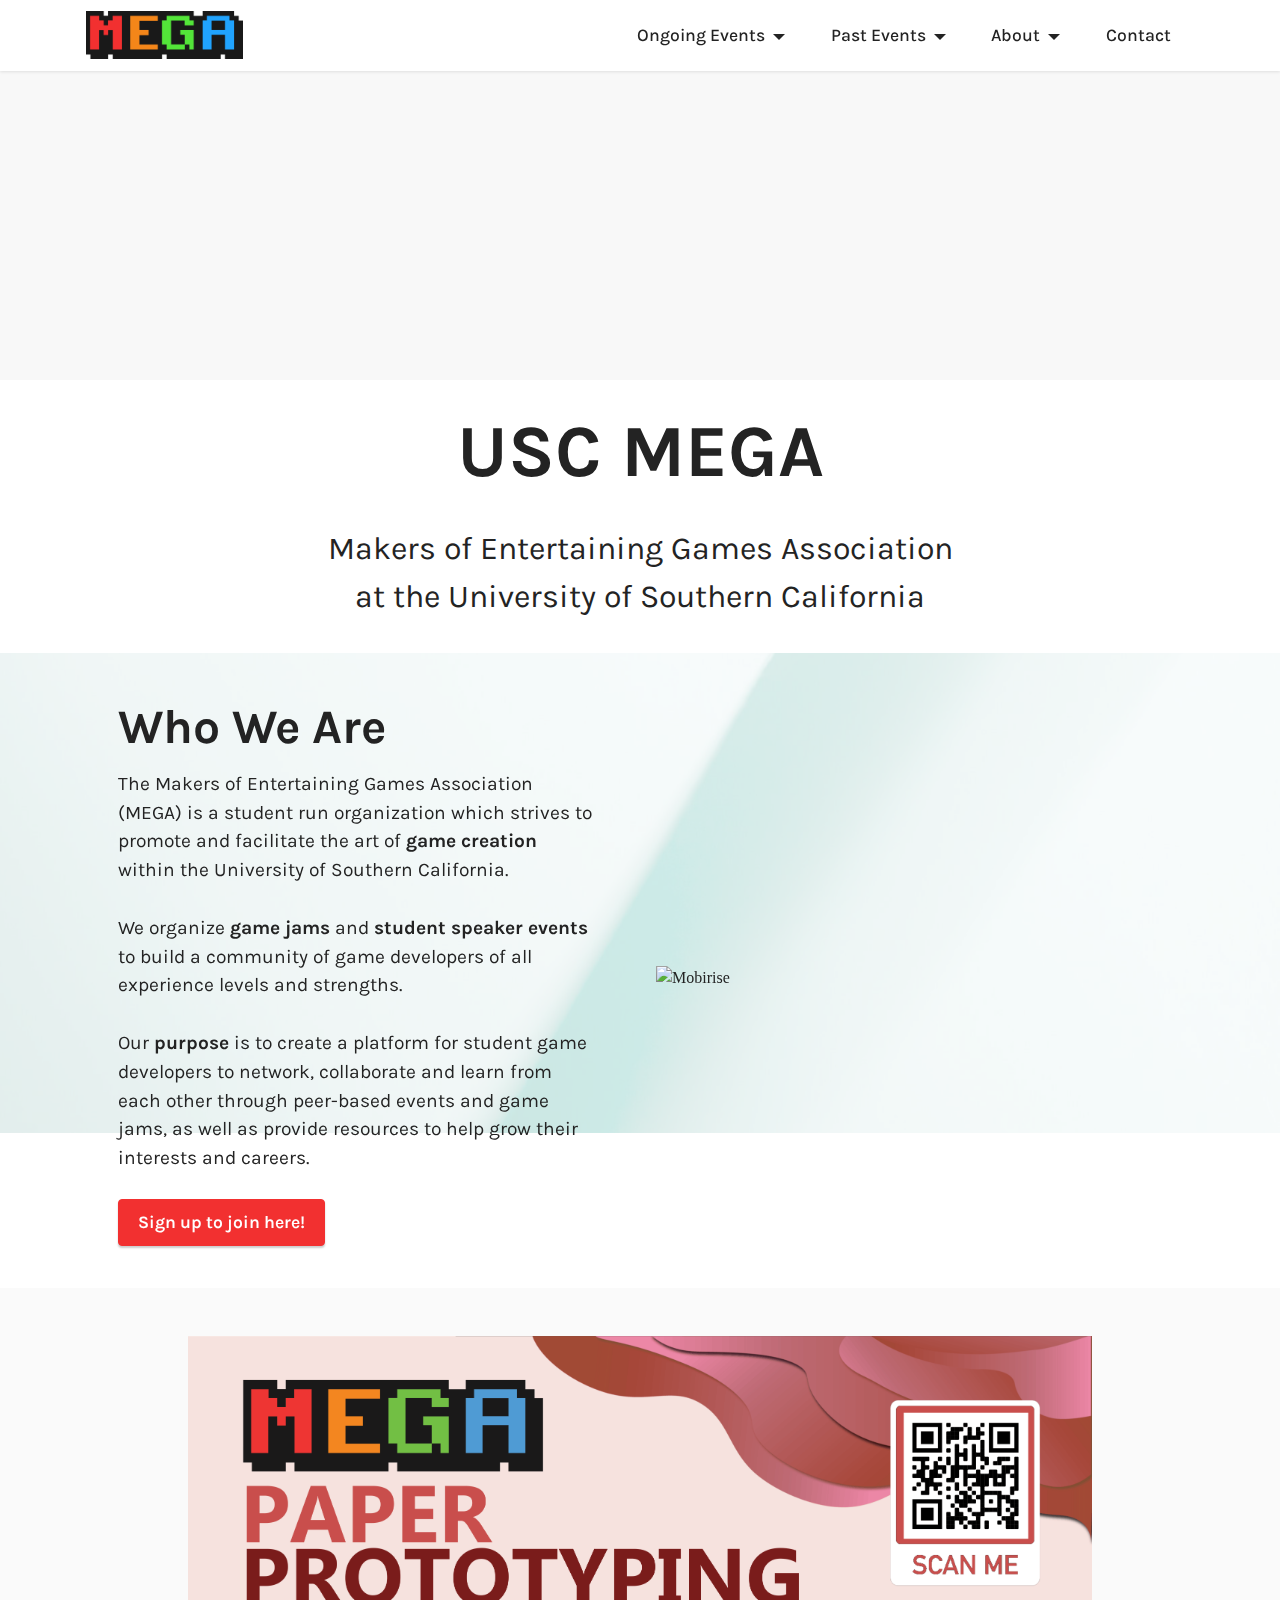
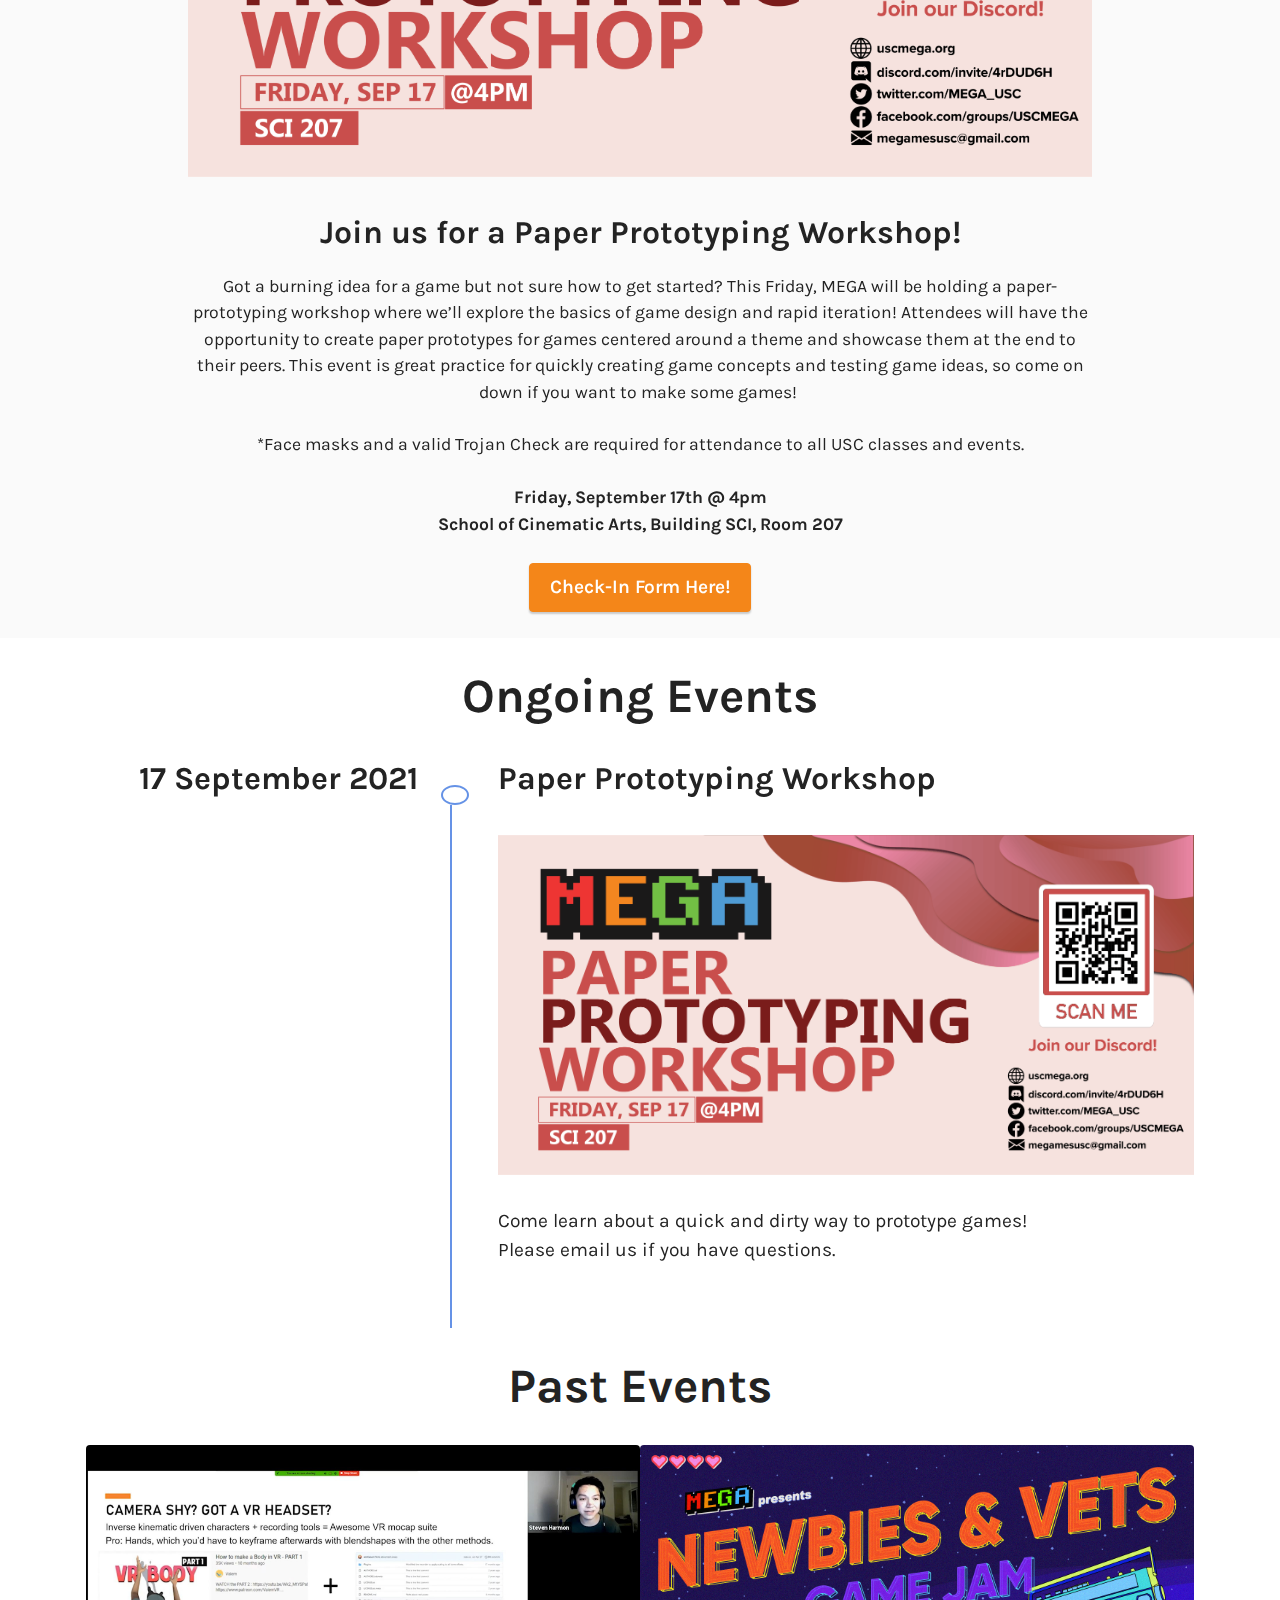
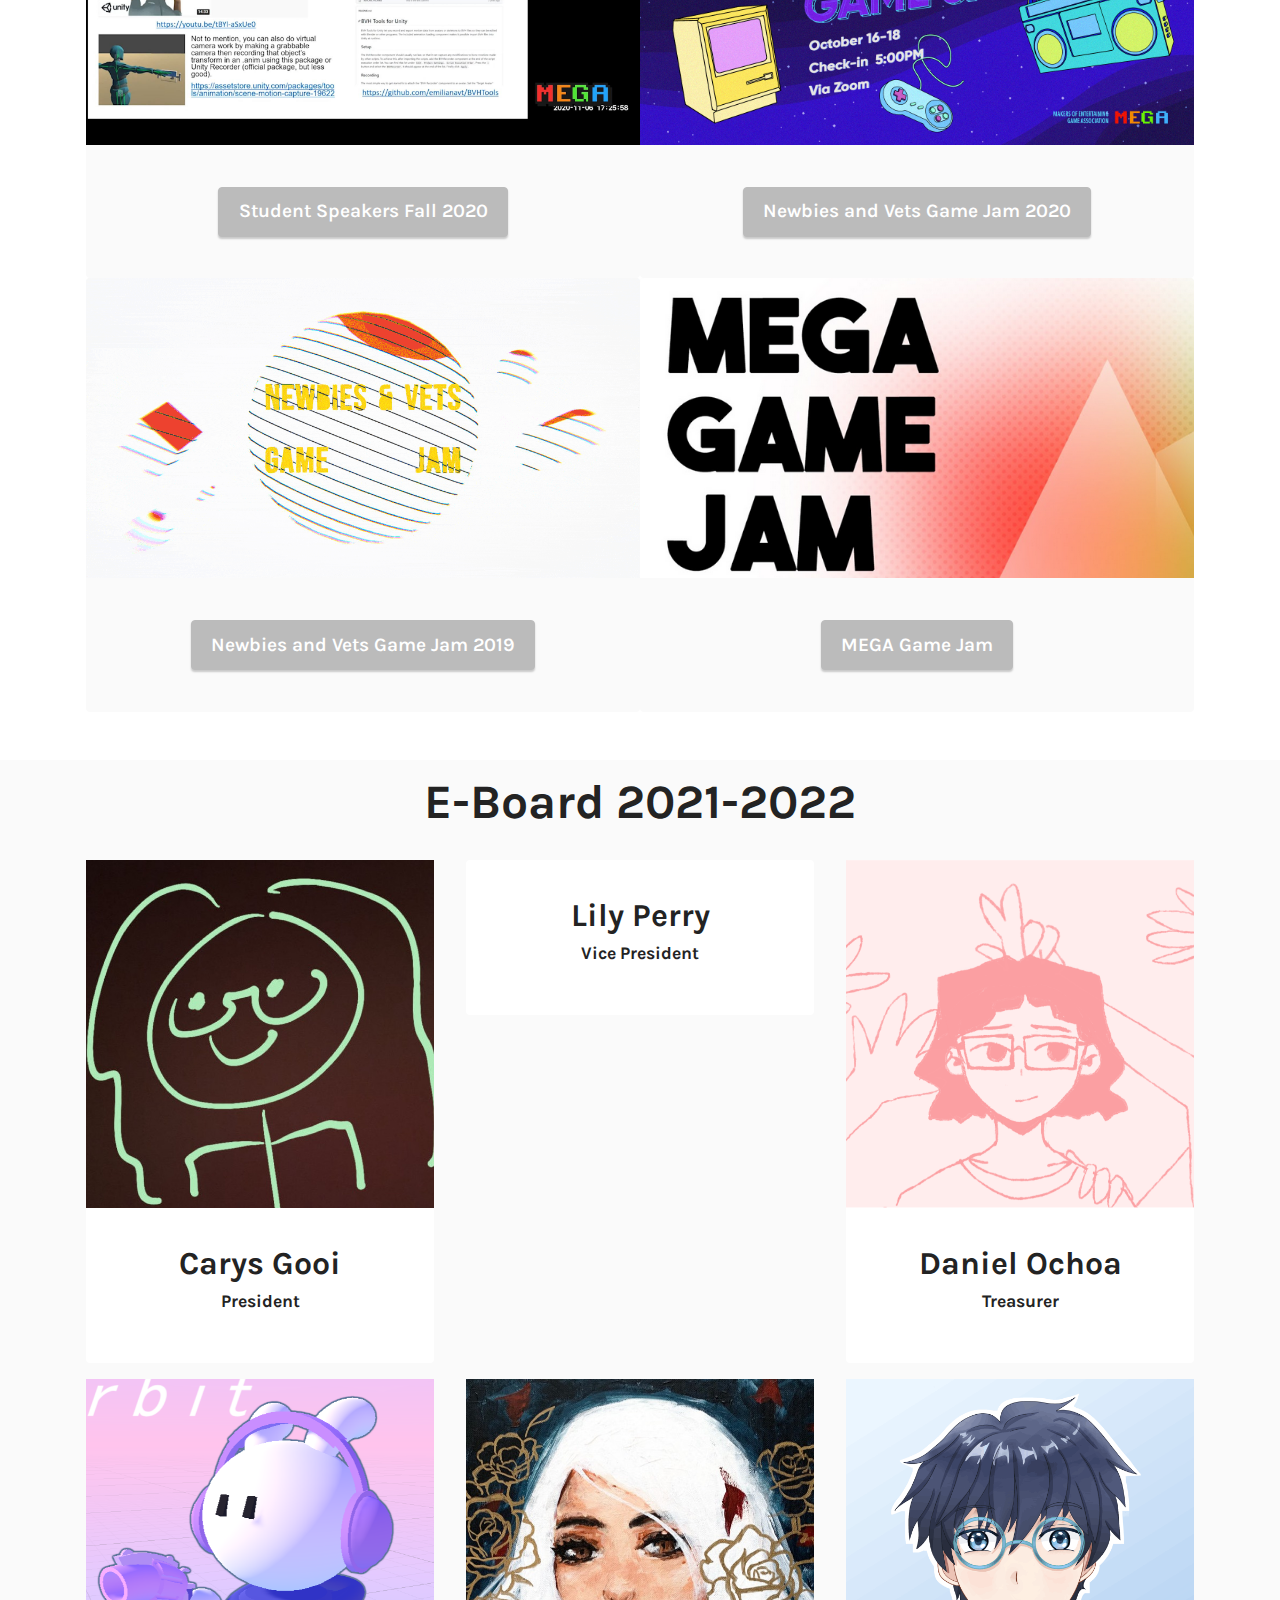
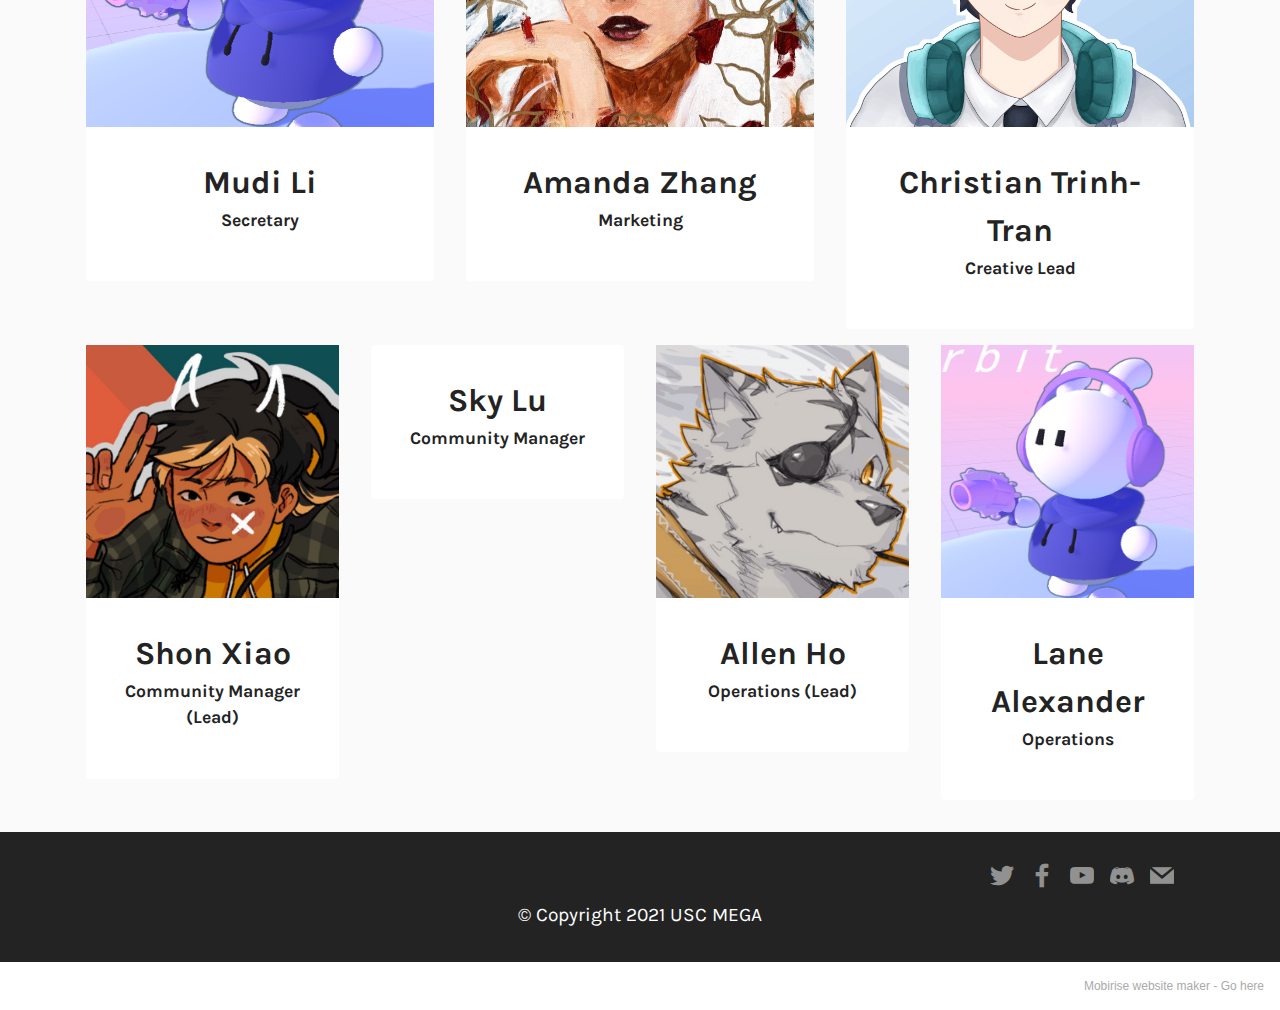
==== commit 36d0a6a9: "Updated events to include Paper Prototyping Workshop" ====
--- a/index.html
+++ b/index.html
@@ -49,7 +49,7 @@
                 </div>
             </button>
             <div class="collapse navbar-collapse" id="navbarSupportedContent">
-                <ul class="navbar-nav nav-dropdown nav-right" data-app-modern-menu="true"><li class="nav-item dropdown"><a class="nav-link link text-black dropdown-toggle display-4" href="#" data-toggle="dropdown-submenu" data-bs-toggle="dropdown" aria-expanded="false">Ongoing Events</a><div class="dropdown-menu"><a class="text-black dropdown-item text-primary display-4" href="index.html#timeline2-a">MEGA First Meeting</a></div></li><li class="nav-item dropdown"><a class="nav-link link text-black dropdown-toggle display-4" href="#" data-toggle="dropdown-submenu" data-bs-toggle="dropdown" aria-expanded="false">Past Events</a><div class="dropdown-menu"><a class="text-black dropdown-item text-primary display-4" href="studentspeakersfall2020.html">Student Speakers Fall 2020</a><a class="text-black dropdown-item text-primary display-4" href="NVJam2020.html" aria-expanded="false">Newbies and Vets Game Jam 2020</a><div class="dropdown"><a class="text-black dropdown-item dropdown-toggle display-4" href="#" aria-expanded="false" data-toggle="dropdown-submenu" data-bs-toggle="dropdown">Aug 2019 - May 2020</a><div class="dropdown-menu dropdown-submenu"><a class="text-black dropdown-item text-primary display-4" href="NVJam2019.html" aria-expanded="false">Newbies and Vets<br>Game Jam 2019</a><a class="text-black dropdown-item text-primary display-4" href="MEGAGameJam.html" aria-expanded="false">MEGA Game Jam</a></div></div></div></li>
+                <ul class="navbar-nav nav-dropdown nav-right" data-app-modern-menu="true"><li class="nav-item dropdown"><a class="nav-link link text-black dropdown-toggle display-4" href="#" data-toggle="dropdown-submenu" data-bs-toggle="dropdown" aria-expanded="false">Ongoing Events</a><div class="dropdown-menu"><a class="text-black dropdown-item text-primary display-4" href="index.html#timeline2-a">Paper Prototyping Workshop</a></div></li><li class="nav-item dropdown"><a class="nav-link link text-black dropdown-toggle display-4" href="#" data-toggle="dropdown-submenu" data-bs-toggle="dropdown" aria-expanded="false">Past Events</a><div class="dropdown-menu"><a class="text-black dropdown-item text-primary display-4" href="studentspeakersfall2020.html">Student Speakers Fall 2020</a><a class="text-black dropdown-item text-primary display-4" href="NVJam2020.html" aria-expanded="false">Newbies and Vets Game Jam 2020</a><div class="dropdown"><a class="text-black dropdown-item dropdown-toggle display-4" href="#" aria-expanded="false" data-toggle="dropdown-submenu" data-bs-toggle="dropdown">Aug 2019 - May 2020</a><div class="dropdown-menu dropdown-submenu"><a class="text-black dropdown-item text-primary display-4" href="NVJam2019.html" aria-expanded="false">Newbies and Vets<br>Game Jam 2019</a><a class="text-black dropdown-item text-primary display-4" href="MEGAGameJam.html" aria-expanded="false">MEGA Game Jam</a></div></div></div></li>
                     <li class="nav-item dropdown"><a class="nav-link link text-black dropdown-toggle display-4" href="#" data-toggle="dropdown-submenu" data-bs-toggle="dropdown" aria-expanded="false">
                             About</a><div class="dropdown-menu"><a class="text-black dropdown-item text-primary display-4" href="index.html#header14-9">Purpose</a><a class="text-black dropdown-item text-primary display-4" href="index.html#team1-4" aria-expanded="false">E-Board 2021-2022<br></a></div></li><li class="nav-item"><a class="nav-link link text-black text-primary display-4" href="mailto:megamesusc@gmail.com">Contact</a>
                     </li></ul>
@@ -127,12 +127,13 @@
         <div class="row justify-content-center">
             <div class="col-md-12 col-lg-9">
                 <div class="image-wrap mb-4">
-                    <img src="assets/images/involvementfairflyer2021-newsletter-2417x1180.png" alt="Mobirise">
-                </div>
-                <h1 class="mbr-section-title mbr-fonts-style mb-3 display-5"><strong>Join us for our First Meeting of the Year!</strong></h1>
-                <p class="mbr-text mbr-fonts-style display-4">Come check out our first meeting of the year! Meet cool people and get involved in the games development community at USC!<br>Learn about resume-building opportunities through game jams, and network with faculty, industry professionals, and experienced peers.<br>Everyone is encouraged to join regardless of major or experience level!<br><br><strong>Friday, September 10th @ 4pm
-<br>Taper Hall of Humanities (THH), Room 101</strong><br></p>
-                <div class="mbr-section-btn mt-3"><a class="btn btn-danger display-7" href="https://forms.gle/ZuSS3LH8LUZckaHf7" target="_blank">Sign Up Form Here!</a></div>
+                    <img src="assets/images/mega-paperprototypingworkshop-2417x1180.png" alt="Mobirise">
+                </div>
+                <h1 class="mbr-section-title mbr-fonts-style mb-3 display-5"><strong>Join us for a Paper Prototyping Workshop!</strong></h1>
+                <p class="mbr-text mbr-fonts-style display-4">Got a burning idea for a game but not sure how to get started? This Friday, MEGA will be holding a paper-prototyping workshop where we’ll explore the basics of game design and rapid iteration! Attendees will have the opportunity to create paper prototypes for games centered around a theme and showcase them at the end to their peers. This event is great practice for quickly creating game concepts and testing game ideas, so come on down if you want to make some games!&nbsp;<br>
+<br>*Face masks and a valid Trojan Check are required for attendance to all USC classes and events.<br><br><strong>Friday, September 17th @ 4pm
+<br>School of Cinematic Arts, Building SCI, Room 207</strong><br></p>
+                <div class="mbr-section-btn mt-3"><a class="btn btn-danger display-7" href="https://docs.google.com/forms/d/e/1FAIpQLSduW7PrVk8cAsbp5E8My2h_qZDTXR2ocDeM65TJbfZn4gA-Zw/viewform" target="_blank">Check-In Form Here!</a></div>
             </div>
         </div>
     </div>
@@ -154,17 +155,17 @@
                 <div class="timeline-date-panel col-12 col-md-4">
                     <div class="time-line-date-content">
                         <h4 class="mbr-timeline-date mbr-fonts-style display-5">
-                            <strong>10 September 2021</strong></h4>
+                            <strong>17 September 2021</strong></h4>
                     </div>
                 </div>
                 <span class="iconBackground"></span>
                 <div class="col-12 col-md-8">
                     <div class="timeline-text-content">
-                        <h4 class="mbr-timeline-title mb-4 mbr-fonts-style display-5"><strong>MEGA First Meeting</strong></h4>
+                        <h4 class="mbr-timeline-title mb-4 mbr-fonts-style display-5"><strong>Paper Prototyping Workshop</strong></h4>
                         <div class="image-wrapper mb-4">
-                            <img src="assets/images/involvementfairflyer2021-newsletter-1632x797.png" alt="Mobirise" title="">
+                            <img src="assets/images/mega-paperprototypingworkshop-1632x797.png" alt="Mobirise" title="">
                         </div>
-                        <p class="mbr-text mbr-fonts-style display-7">The first of many exciting meetings this upcoming school year!<br>Please email us if you have questions.</p>
+                        <p class="mbr-text mbr-fonts-style display-7">Come learn about a quick and dirty way to prototype games!<br>Please email us if you have questions.</p>
                     </div>
                 </div>
             </div>
@@ -405,7 +406,7 @@
             <div class="col-sm-6 col-lg-3">
                 <div class="card-wrap">
                     <div class="image-wrap">
-                        <img src="assets/images/sky-pfp-1-596x659.png" alt="">
+                        <img src="assets/images/sky-pfpnew-596x596.png" alt="">
                     </div>
                     <div class="content-wrap">
                         <h5 class="mbr-section-title card-title mbr-fonts-style align-center m-0 display-5">
@@ -500,7 +501,7 @@
             </div>
         </div>
     </div>
-</section><section style="background-color: #fff; font-family: -apple-system, BlinkMacSystemFont, 'Segoe UI', 'Roboto', 'Helvetica Neue', Arial, sans-serif; color:#aaa; font-size:12px; padding: 0; align-items: center; display: flex;"><a href="https://mobirise.site/y" style="flex: 1 1; height: 3rem; padding-left: 1rem;"></a><p style="flex: 0 0 auto; margin:0; padding-right:1rem;"><a href="https://mobirise.site/t" style="color:#aaa;">Made</a> with Mobirise bootstrap web templates</p></section><script src="assets/bootstrap/js/bootstrap.bundle.min.js"></script>  <script src="assets/parallax/jarallax.js"></script>  <script src="assets/smoothscroll/smooth-scroll.js"></script>  <script src="assets/ytplayer/index.js"></script>  <script src="assets/dropdown/js/navbar-dropdown.js"></script>  <script src="assets/theme/js/script.js"></script>  
+</section><section style="background-color: #fff; font-family: -apple-system, BlinkMacSystemFont, 'Segoe UI', 'Roboto', 'Helvetica Neue', Arial, sans-serif; color:#aaa; font-size:12px; padding: 0; align-items: center; display: flex;"><a href="https://mobirise.site/r" style="flex: 1 1; height: 3rem; padding-left: 1rem;"></a><p style="flex: 0 0 auto; margin:0; padding-right:1rem;">Mobirise website maker - <a href="https://mobirise.site/o" style="color:#aaa;">Go here</a></p></section><script src="assets/bootstrap/js/bootstrap.bundle.min.js"></script>  <script src="assets/parallax/jarallax.js"></script>  <script src="assets/smoothscroll/smooth-scroll.js"></script>  <script src="assets/ytplayer/index.js"></script>  <script src="assets/dropdown/js/navbar-dropdown.js"></script>  <script src="assets/theme/js/script.js"></script>  
   
   
  <div id="scrollToTop" class="scrollToTop mbr-arrow-up"><a style="text-align: center;"><i class="mbr-arrow-up-icon mbr-arrow-up-icon-cm cm-icon cm-icon-smallarrow-up"></i></a></div>
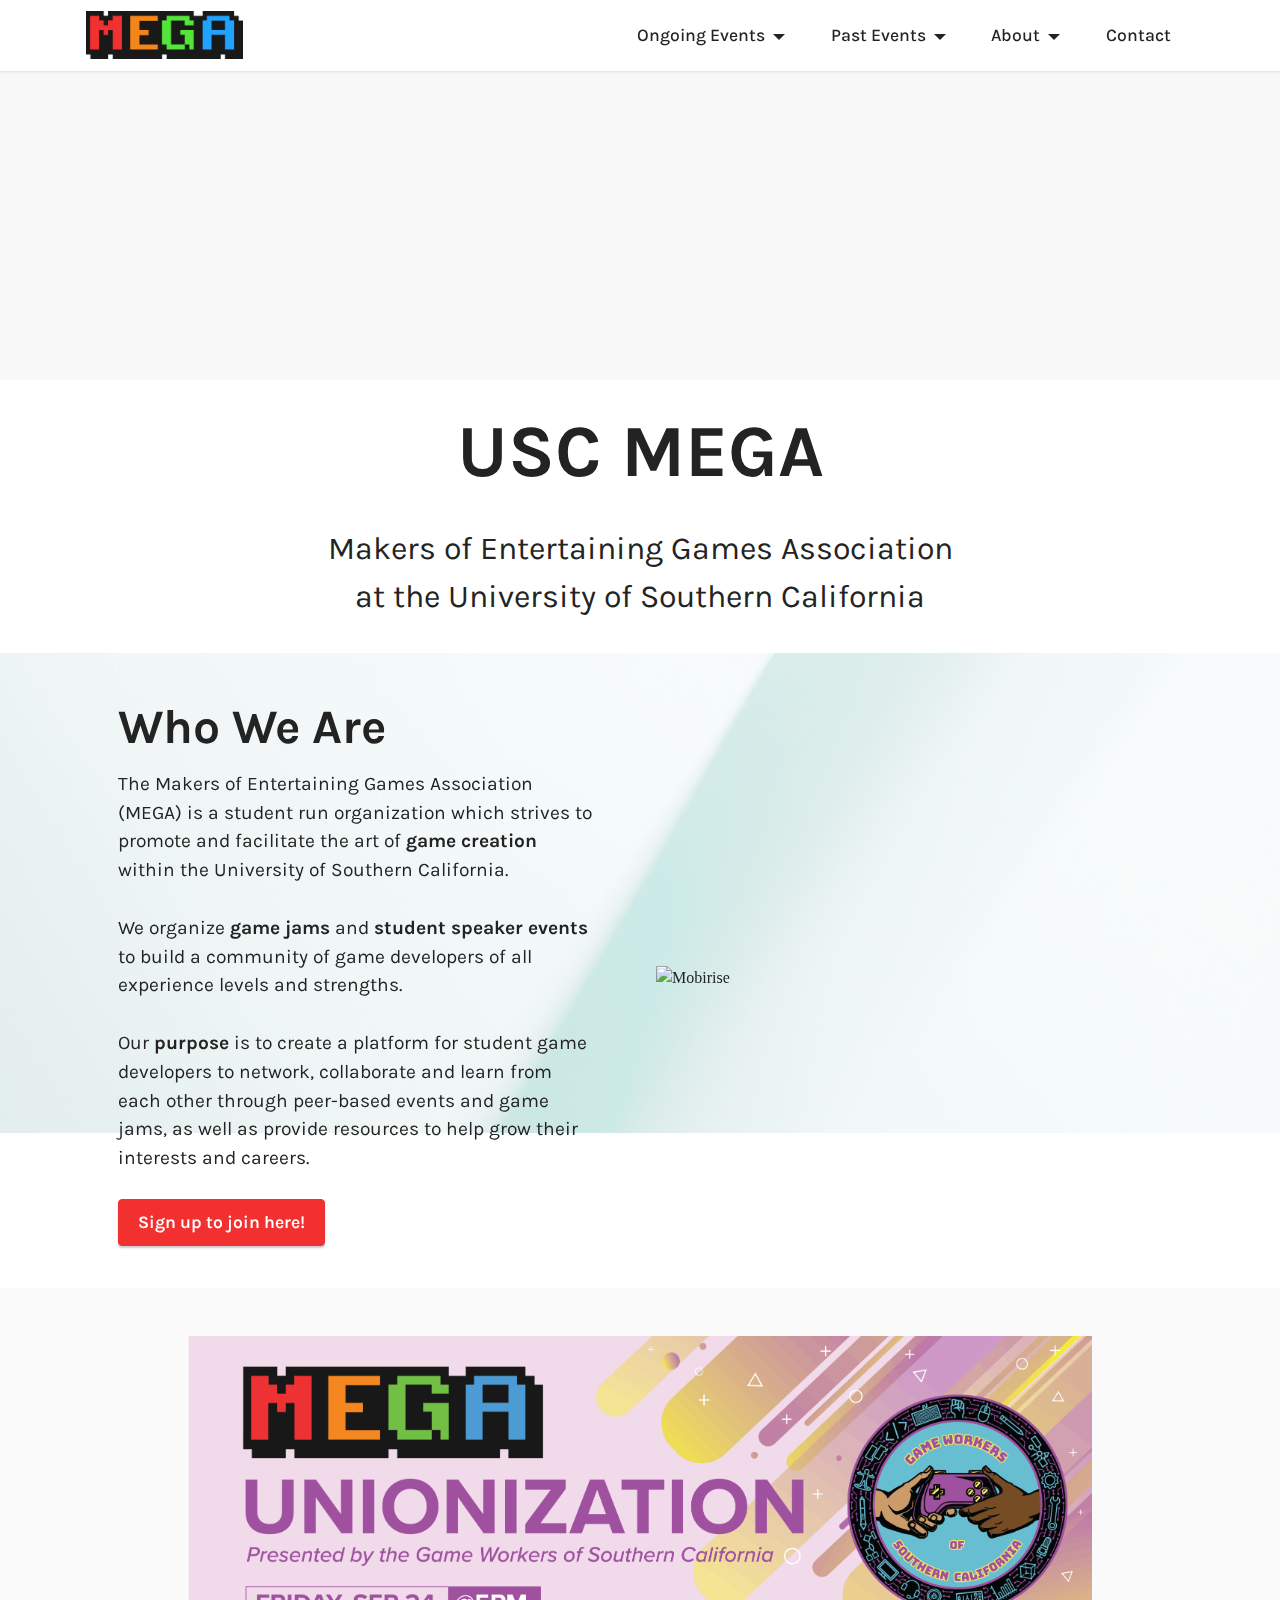
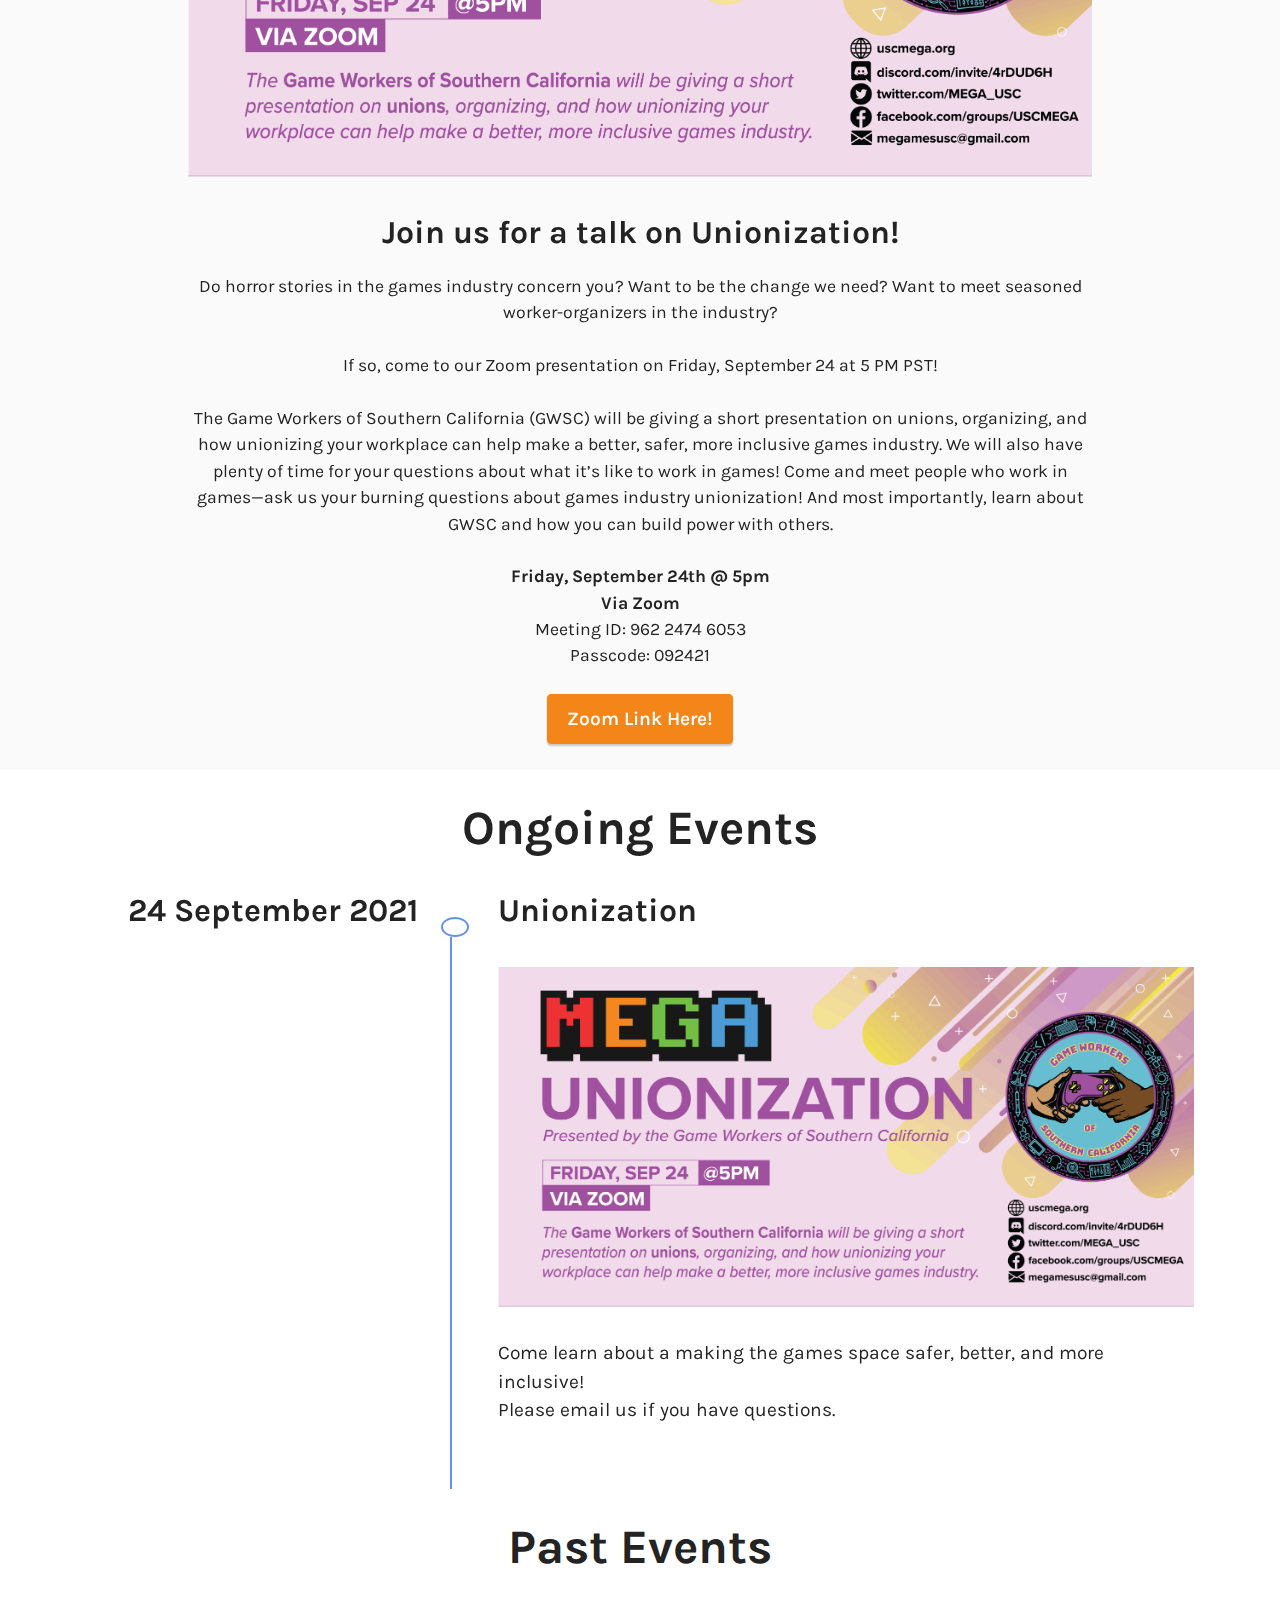
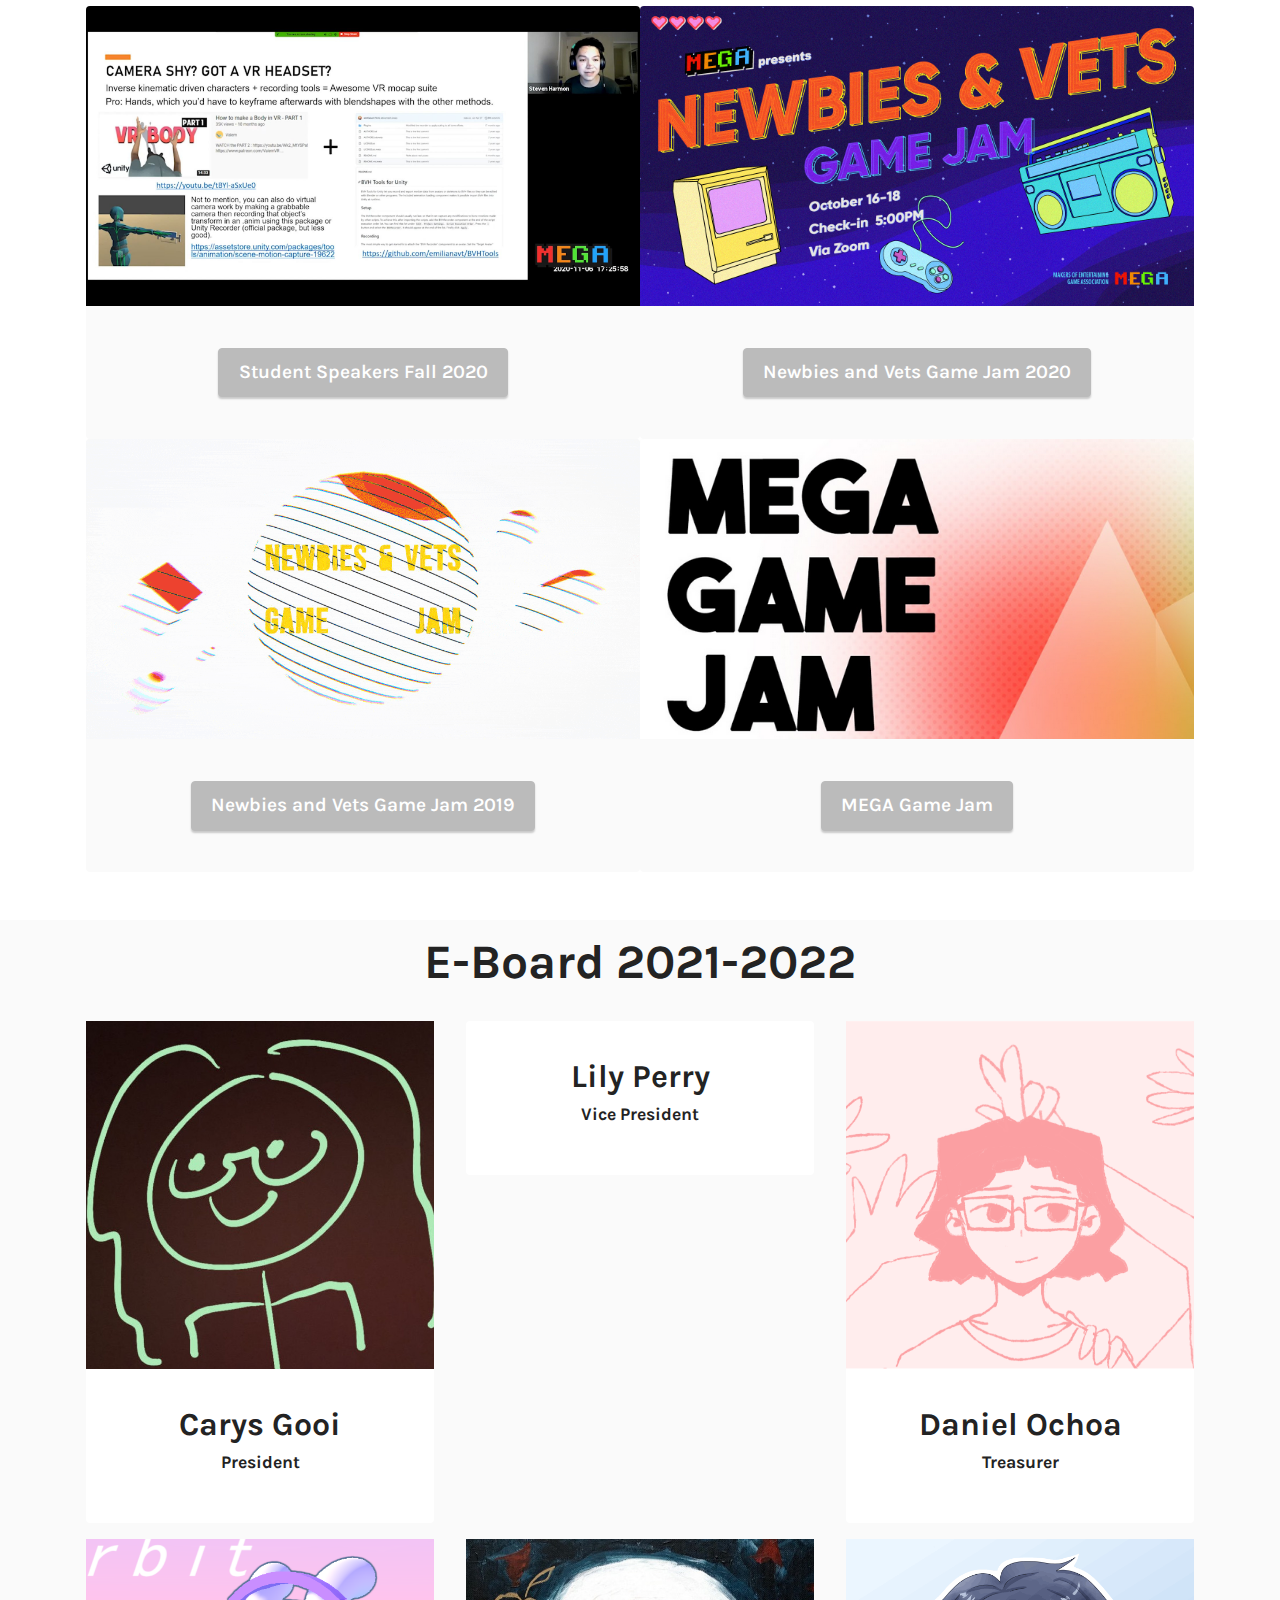
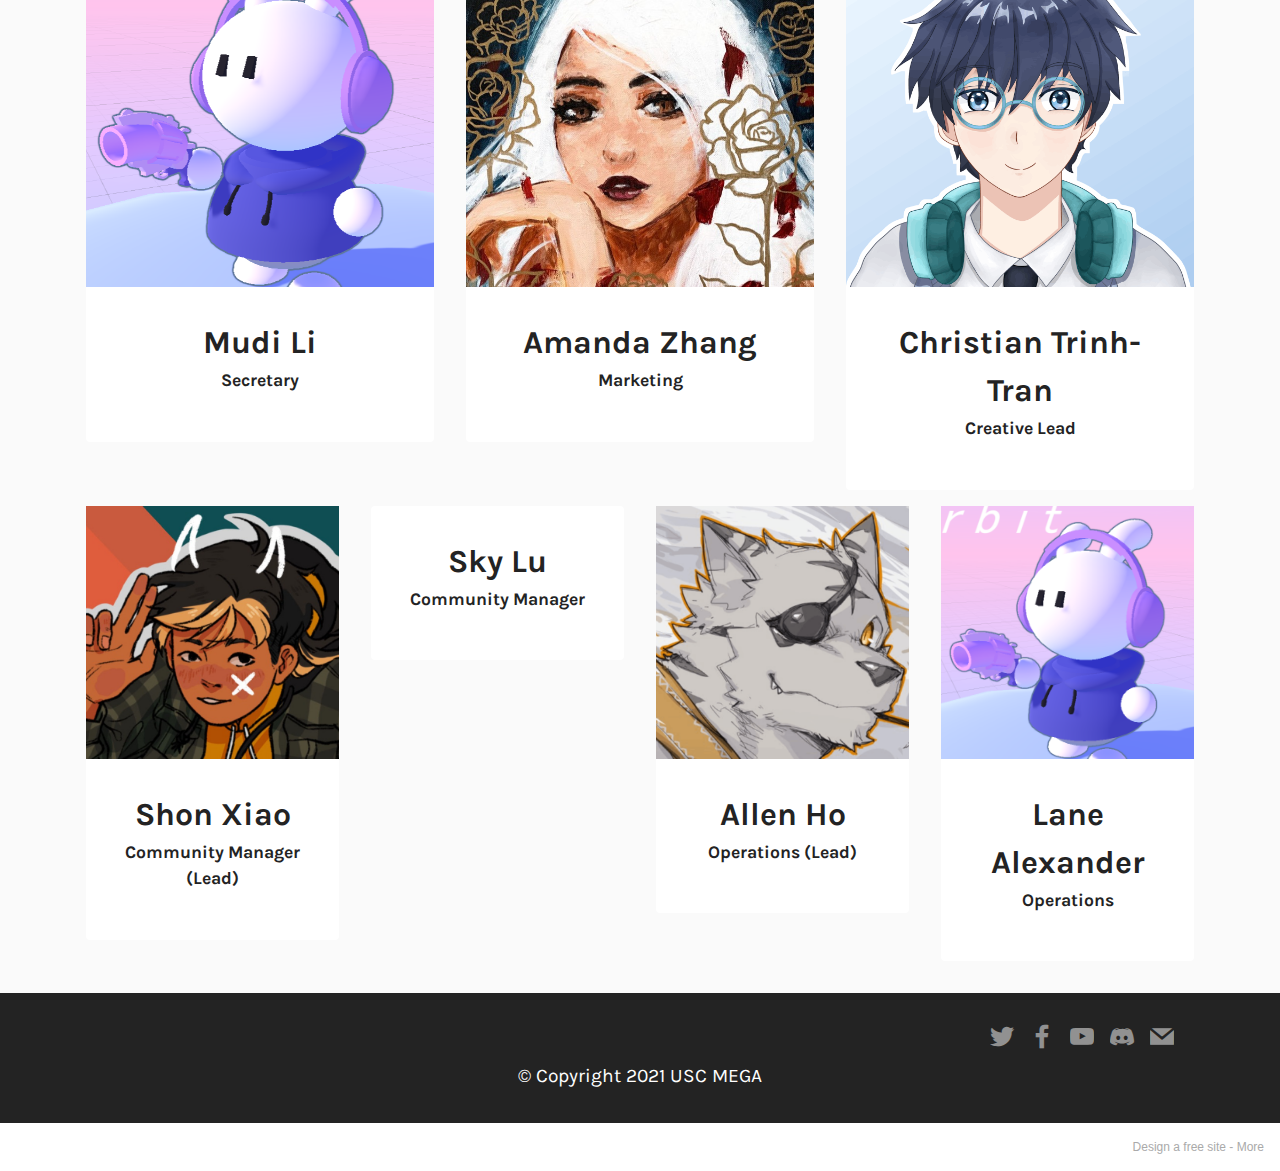
==== commit 9c1d91d0: "Updated w/ unionization graphic" ====
--- a/index.html
+++ b/index.html
@@ -49,7 +49,7 @@
                 </div>
             </button>
             <div class="collapse navbar-collapse" id="navbarSupportedContent">
-                <ul class="navbar-nav nav-dropdown nav-right" data-app-modern-menu="true"><li class="nav-item dropdown"><a class="nav-link link text-black dropdown-toggle display-4" href="#" data-toggle="dropdown-submenu" data-bs-toggle="dropdown" aria-expanded="false">Ongoing Events</a><div class="dropdown-menu"><a class="text-black dropdown-item text-primary display-4" href="index.html#timeline2-a">Paper Prototyping Workshop</a></div></li><li class="nav-item dropdown"><a class="nav-link link text-black dropdown-toggle display-4" href="#" data-toggle="dropdown-submenu" data-bs-toggle="dropdown" aria-expanded="false">Past Events</a><div class="dropdown-menu"><a class="text-black dropdown-item text-primary display-4" href="studentspeakersfall2020.html">Student Speakers Fall 2020</a><a class="text-black dropdown-item text-primary display-4" href="NVJam2020.html" aria-expanded="false">Newbies and Vets Game Jam 2020</a><div class="dropdown"><a class="text-black dropdown-item dropdown-toggle display-4" href="#" aria-expanded="false" data-toggle="dropdown-submenu" data-bs-toggle="dropdown">Aug 2019 - May 2020</a><div class="dropdown-menu dropdown-submenu"><a class="text-black dropdown-item text-primary display-4" href="NVJam2019.html" aria-expanded="false">Newbies and Vets<br>Game Jam 2019</a><a class="text-black dropdown-item text-primary display-4" href="MEGAGameJam.html" aria-expanded="false">MEGA Game Jam</a></div></div></div></li>
+                <ul class="navbar-nav nav-dropdown nav-right" data-app-modern-menu="true"><li class="nav-item dropdown"><a class="nav-link link text-black dropdown-toggle display-4" href="#" data-toggle="dropdown-submenu" data-bs-toggle="dropdown" aria-expanded="false">Ongoing Events</a><div class="dropdown-menu"><a class="text-black dropdown-item text-primary display-4" href="index.html#timeline2-a">Unionization Presentation</a></div></li><li class="nav-item dropdown"><a class="nav-link link text-black dropdown-toggle display-4" href="#" data-toggle="dropdown-submenu" data-bs-toggle="dropdown" aria-expanded="false">Past Events</a><div class="dropdown-menu"><a class="text-black dropdown-item text-primary display-4" href="studentspeakersfall2020.html">Student Speakers Fall 2020</a><a class="text-black dropdown-item text-primary display-4" href="NVJam2020.html" aria-expanded="false">Newbies and Vets Game Jam 2020</a><div class="dropdown"><a class="text-black dropdown-item dropdown-toggle display-4" href="#" aria-expanded="false" data-toggle="dropdown-submenu" data-bs-toggle="dropdown">Aug 2019 - May 2020</a><div class="dropdown-menu dropdown-submenu"><a class="text-black dropdown-item text-primary display-4" href="NVJam2019.html" aria-expanded="false">Newbies and Vets<br>Game Jam 2019</a><a class="text-black dropdown-item text-primary display-4" href="MEGAGameJam.html" aria-expanded="false">MEGA Game Jam</a></div></div></div></li>
                     <li class="nav-item dropdown"><a class="nav-link link text-black dropdown-toggle display-4" href="#" data-toggle="dropdown-submenu" data-bs-toggle="dropdown" aria-expanded="false">
                             About</a><div class="dropdown-menu"><a class="text-black dropdown-item text-primary display-4" href="index.html#header14-9">Purpose</a><a class="text-black dropdown-item text-primary display-4" href="index.html#team1-4" aria-expanded="false">E-Board 2021-2022<br></a></div></li><li class="nav-item"><a class="nav-link link text-black text-primary display-4" href="mailto:megamesusc@gmail.com">Contact</a>
                     </li></ul>
@@ -127,13 +127,13 @@
         <div class="row justify-content-center">
             <div class="col-md-12 col-lg-9">
                 <div class="image-wrap mb-4">
-                    <img src="assets/images/mega-paperprototypingworkshop-2417x1180.png" alt="Mobirise">
-                </div>
-                <h1 class="mbr-section-title mbr-fonts-style mb-3 display-5"><strong>Join us for a Paper Prototyping Workshop!</strong></h1>
-                <p class="mbr-text mbr-fonts-style display-4">Got a burning idea for a game but not sure how to get started? This Friday, MEGA will be holding a paper-prototyping workshop where we’ll explore the basics of game design and rapid iteration! Attendees will have the opportunity to create paper prototypes for games centered around a theme and showcase them at the end to their peers. This event is great practice for quickly creating game concepts and testing game ideas, so come on down if you want to make some games!&nbsp;<br>
-<br>*Face masks and a valid Trojan Check are required for attendance to all USC classes and events.<br><br><strong>Friday, September 17th @ 4pm
-<br>School of Cinematic Arts, Building SCI, Room 207</strong><br></p>
-                <div class="mbr-section-btn mt-3"><a class="btn btn-danger display-7" href="https://docs.google.com/forms/d/e/1FAIpQLSduW7PrVk8cAsbp5E8My2h_qZDTXR2ocDeM65TJbfZn4gA-Zw/viewform" target="_blank">Check-In Form Here!</a></div>
+                    <img src="assets/images/gwsc-newsletter-2417x1180.png" alt="Mobirise">
+                </div>
+                <h1 class="mbr-section-title mbr-fonts-style mb-3 display-5"><strong>Join us for a talk on Unionization!</strong></h1>
+                <p class="mbr-text mbr-fonts-style display-4">Do horror stories in the games industry concern you? Want to be the change we need? Want to meet seasoned worker-organizers in the industry?<br><br>If so, come to our Zoom presentation on Friday, September 24 at 5 PM PST!<br><br>The Game Workers of Southern California (GWSC) will be giving a short presentation on unions, organizing, and how unionizing your workplace can help make a better, safer, more inclusive games industry. We will also have plenty of time for your questions about what it’s like to work in games! Come and meet people who work in games—ask us your burning questions about games industry unionization! And most importantly, learn about GWSC and how you can build power with others.<br><br><strong>Friday, September 24th @ 5pm
+<br>Via Zoom</strong><br>Meeting ID: 962 2474 6053
+<br>Passcode: 092421<br></p>
+                <div class="mbr-section-btn mt-3"><a class="btn btn-danger display-7" href="https://usc.zoom.us/j/96224746053?pwd=WHJ3VGh5YXpEUDRHWWd6T0FhQ1kwUT09" target="_blank">Zoom Link Here!</a></div>
             </div>
         </div>
     </div>
@@ -154,18 +154,17 @@
             <div class="row timeline-element separline mb-5">
                 <div class="timeline-date-panel col-12 col-md-4">
                     <div class="time-line-date-content">
-                        <h4 class="mbr-timeline-date mbr-fonts-style display-5">
-                            <strong>17 September 2021</strong></h4>
+                        <h4 class="mbr-timeline-date mbr-fonts-style display-5"><strong>24 September 2021</strong></h4>
                     </div>
                 </div>
                 <span class="iconBackground"></span>
                 <div class="col-12 col-md-8">
                     <div class="timeline-text-content">
-                        <h4 class="mbr-timeline-title mb-4 mbr-fonts-style display-5"><strong>Paper Prototyping Workshop</strong></h4>
+                        <h4 class="mbr-timeline-title mb-4 mbr-fonts-style display-5"><strong>Unionization</strong></h4>
                         <div class="image-wrapper mb-4">
-                            <img src="assets/images/mega-paperprototypingworkshop-1632x797.png" alt="Mobirise" title="">
+                            <img src="assets/images/gwsc-newsletter-1632x797.png" alt="Mobirise" title="">
                         </div>
-                        <p class="mbr-text mbr-fonts-style display-7">Come learn about a quick and dirty way to prototype games!<br>Please email us if you have questions.</p>
+                        <p class="mbr-text mbr-fonts-style display-7">Come learn about a making the games space safer, better, and more inclusive!<br>Please email us if you have questions.</p>
                     </div>
                 </div>
             </div>
@@ -501,7 +500,7 @@
             </div>
         </div>
     </div>
-</section><section style="background-color: #fff; font-family: -apple-system, BlinkMacSystemFont, 'Segoe UI', 'Roboto', 'Helvetica Neue', Arial, sans-serif; color:#aaa; font-size:12px; padding: 0; align-items: center; display: flex;"><a href="https://mobirise.site/r" style="flex: 1 1; height: 3rem; padding-left: 1rem;"></a><p style="flex: 0 0 auto; margin:0; padding-right:1rem;">Mobirise website maker - <a href="https://mobirise.site/o" style="color:#aaa;">Go here</a></p></section><script src="assets/bootstrap/js/bootstrap.bundle.min.js"></script>  <script src="assets/parallax/jarallax.js"></script>  <script src="assets/smoothscroll/smooth-scroll.js"></script>  <script src="assets/ytplayer/index.js"></script>  <script src="assets/dropdown/js/navbar-dropdown.js"></script>  <script src="assets/theme/js/script.js"></script>  
+</section><section style="background-color: #fff; font-family: -apple-system, BlinkMacSystemFont, 'Segoe UI', 'Roboto', 'Helvetica Neue', Arial, sans-serif; color:#aaa; font-size:12px; padding: 0; align-items: center; display: flex;"><a href="https://mobirise.site/f" style="flex: 1 1; height: 3rem; padding-left: 1rem;"></a><p style="flex: 0 0 auto; margin:0; padding-right:1rem;">Design a free site - <a href="https://mobirise.site/v" style="color:#aaa;">More</a></p></section><script src="assets/bootstrap/js/bootstrap.bundle.min.js"></script>  <script src="assets/parallax/jarallax.js"></script>  <script src="assets/smoothscroll/smooth-scroll.js"></script>  <script src="assets/ytplayer/index.js"></script>  <script src="assets/dropdown/js/navbar-dropdown.js"></script>  <script src="assets/theme/js/script.js"></script>  
   
   
  <div id="scrollToTop" class="scrollToTop mbr-arrow-up"><a style="text-align: center;"><i class="mbr-arrow-up-icon mbr-arrow-up-icon-cm cm-icon cm-icon-smallarrow-up"></i></a></div>
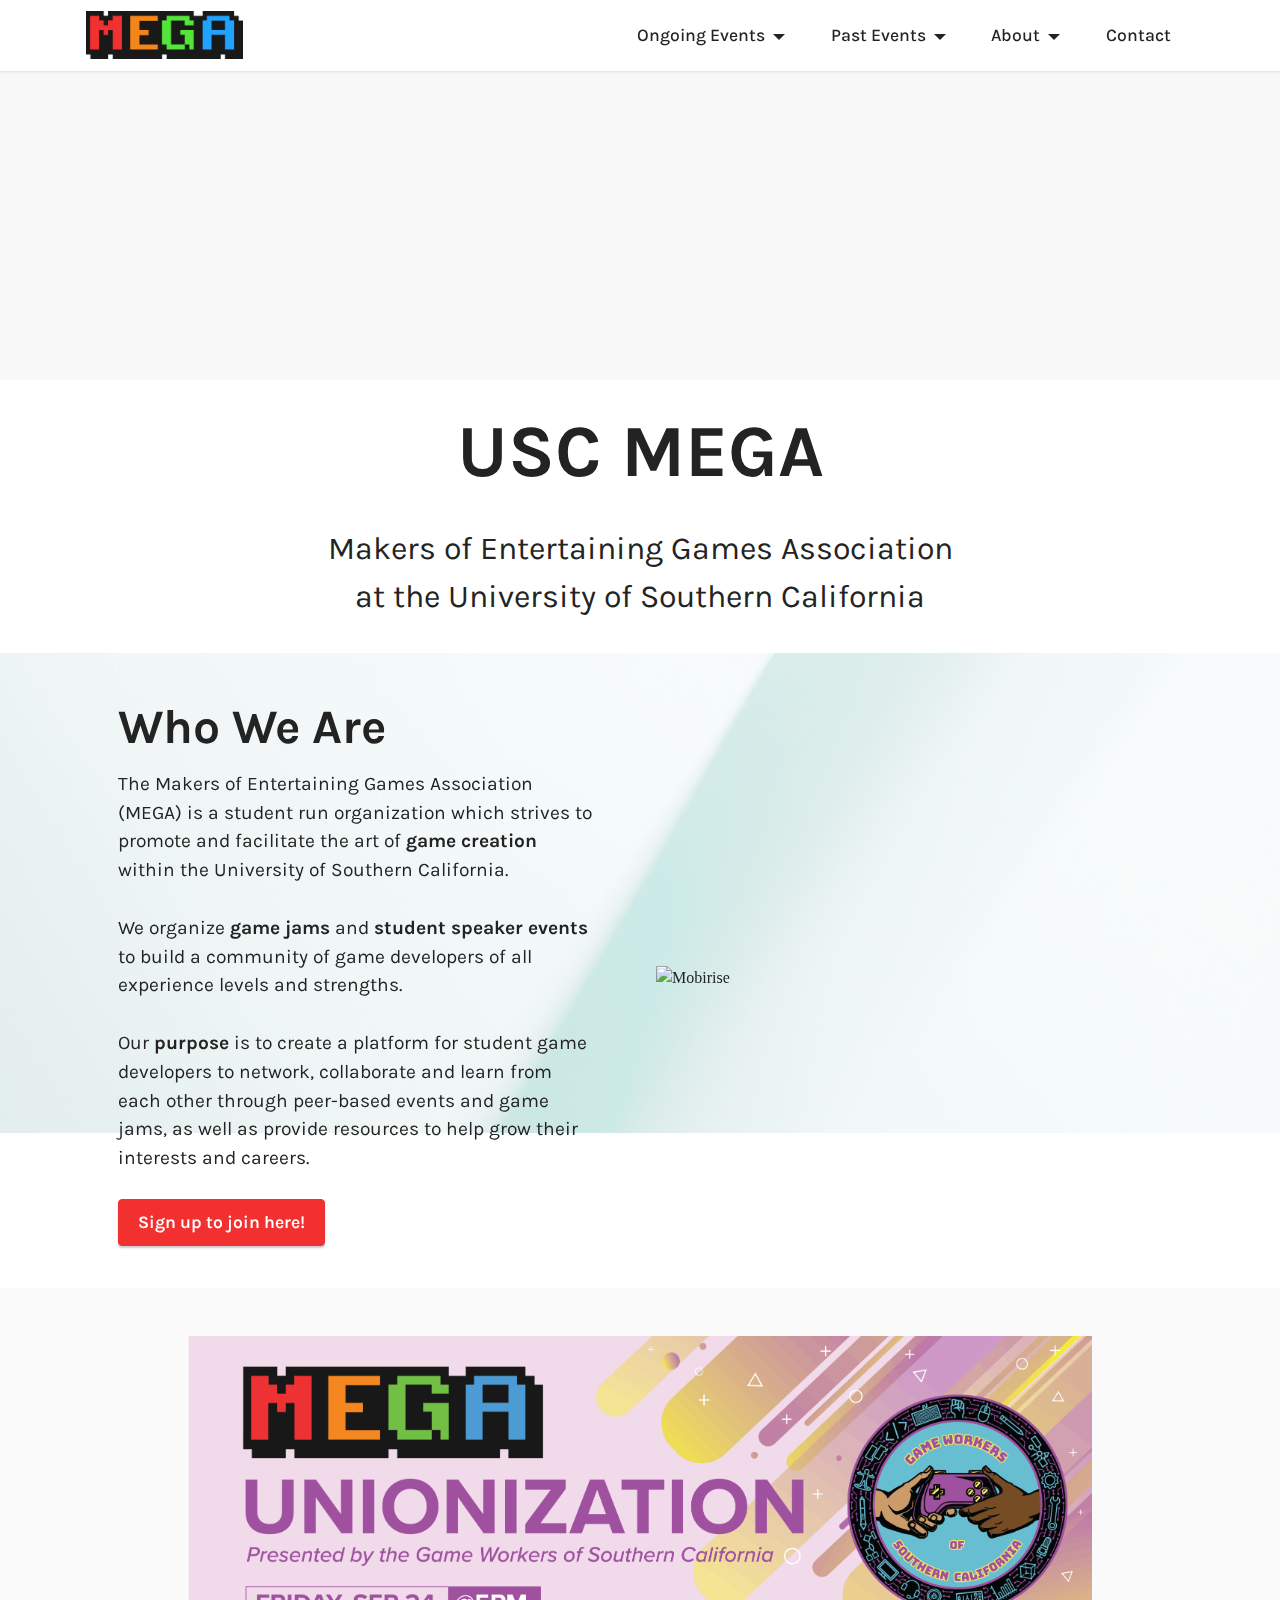
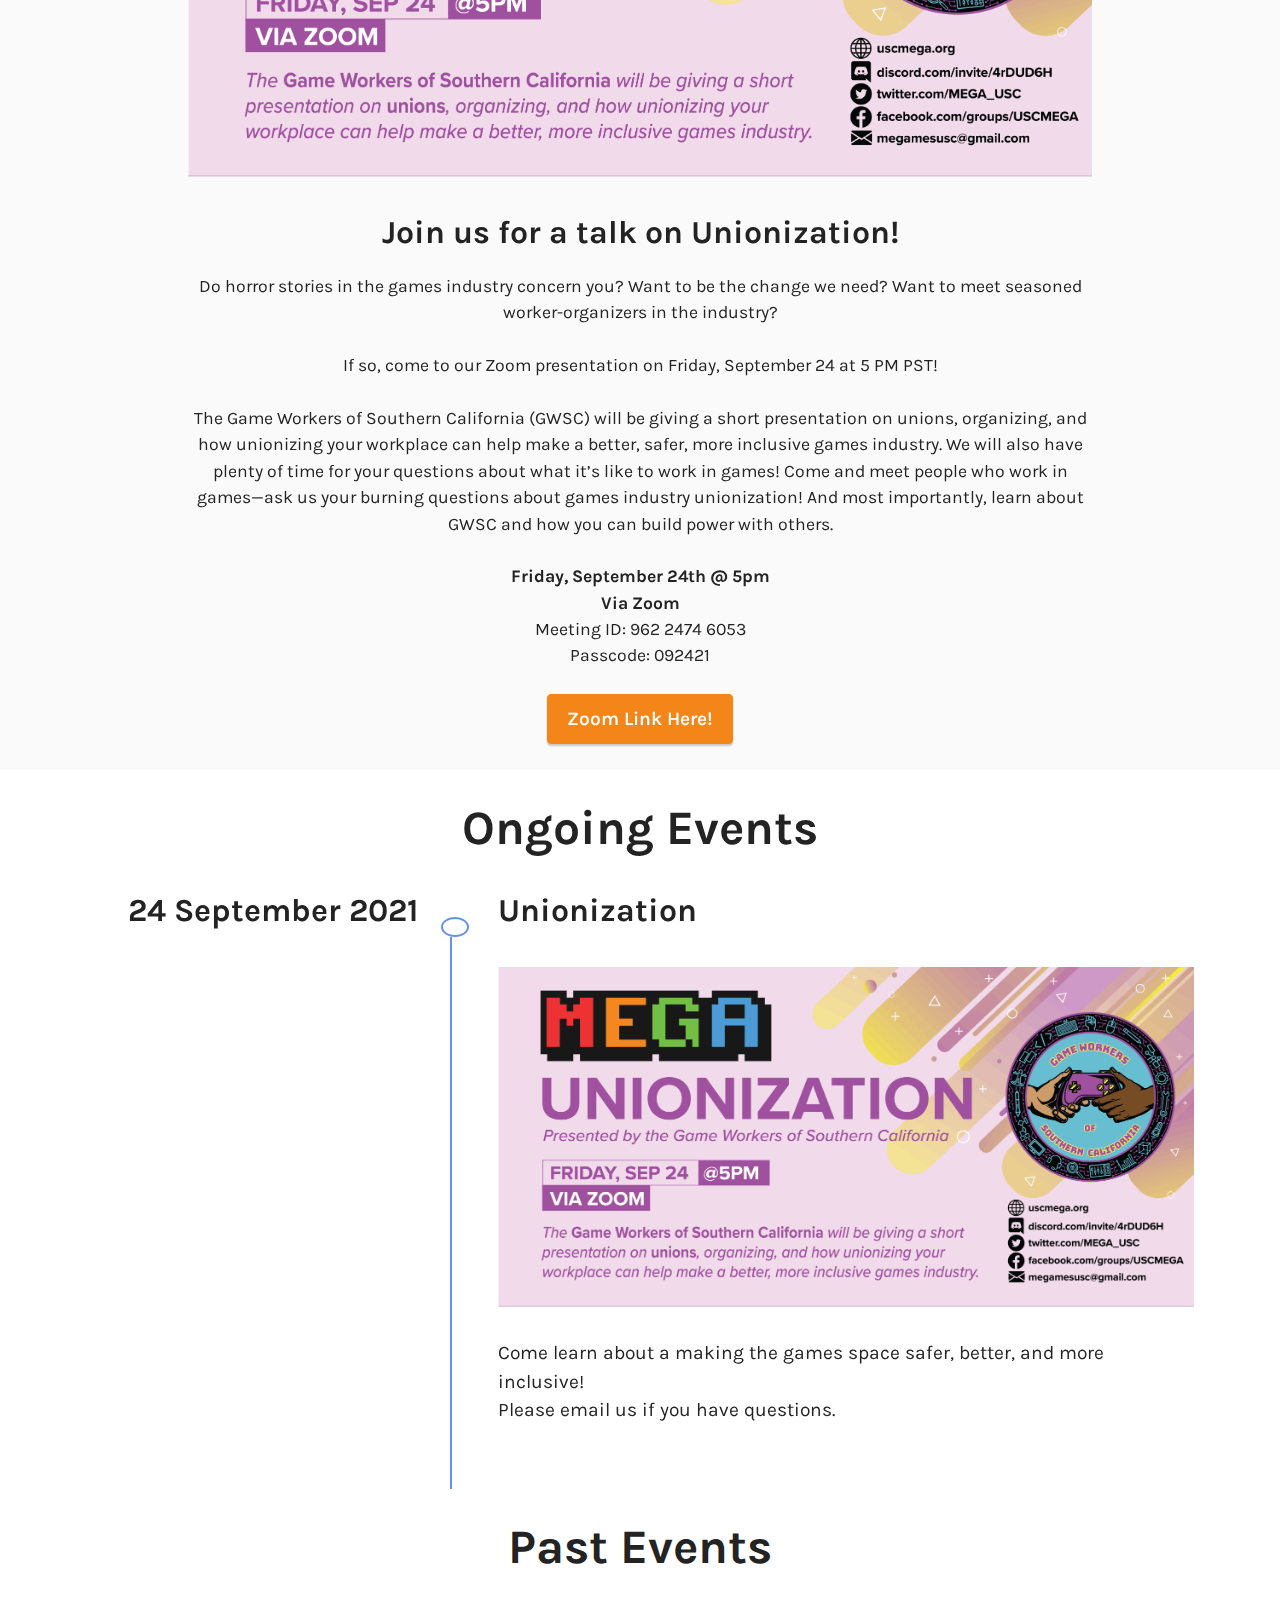
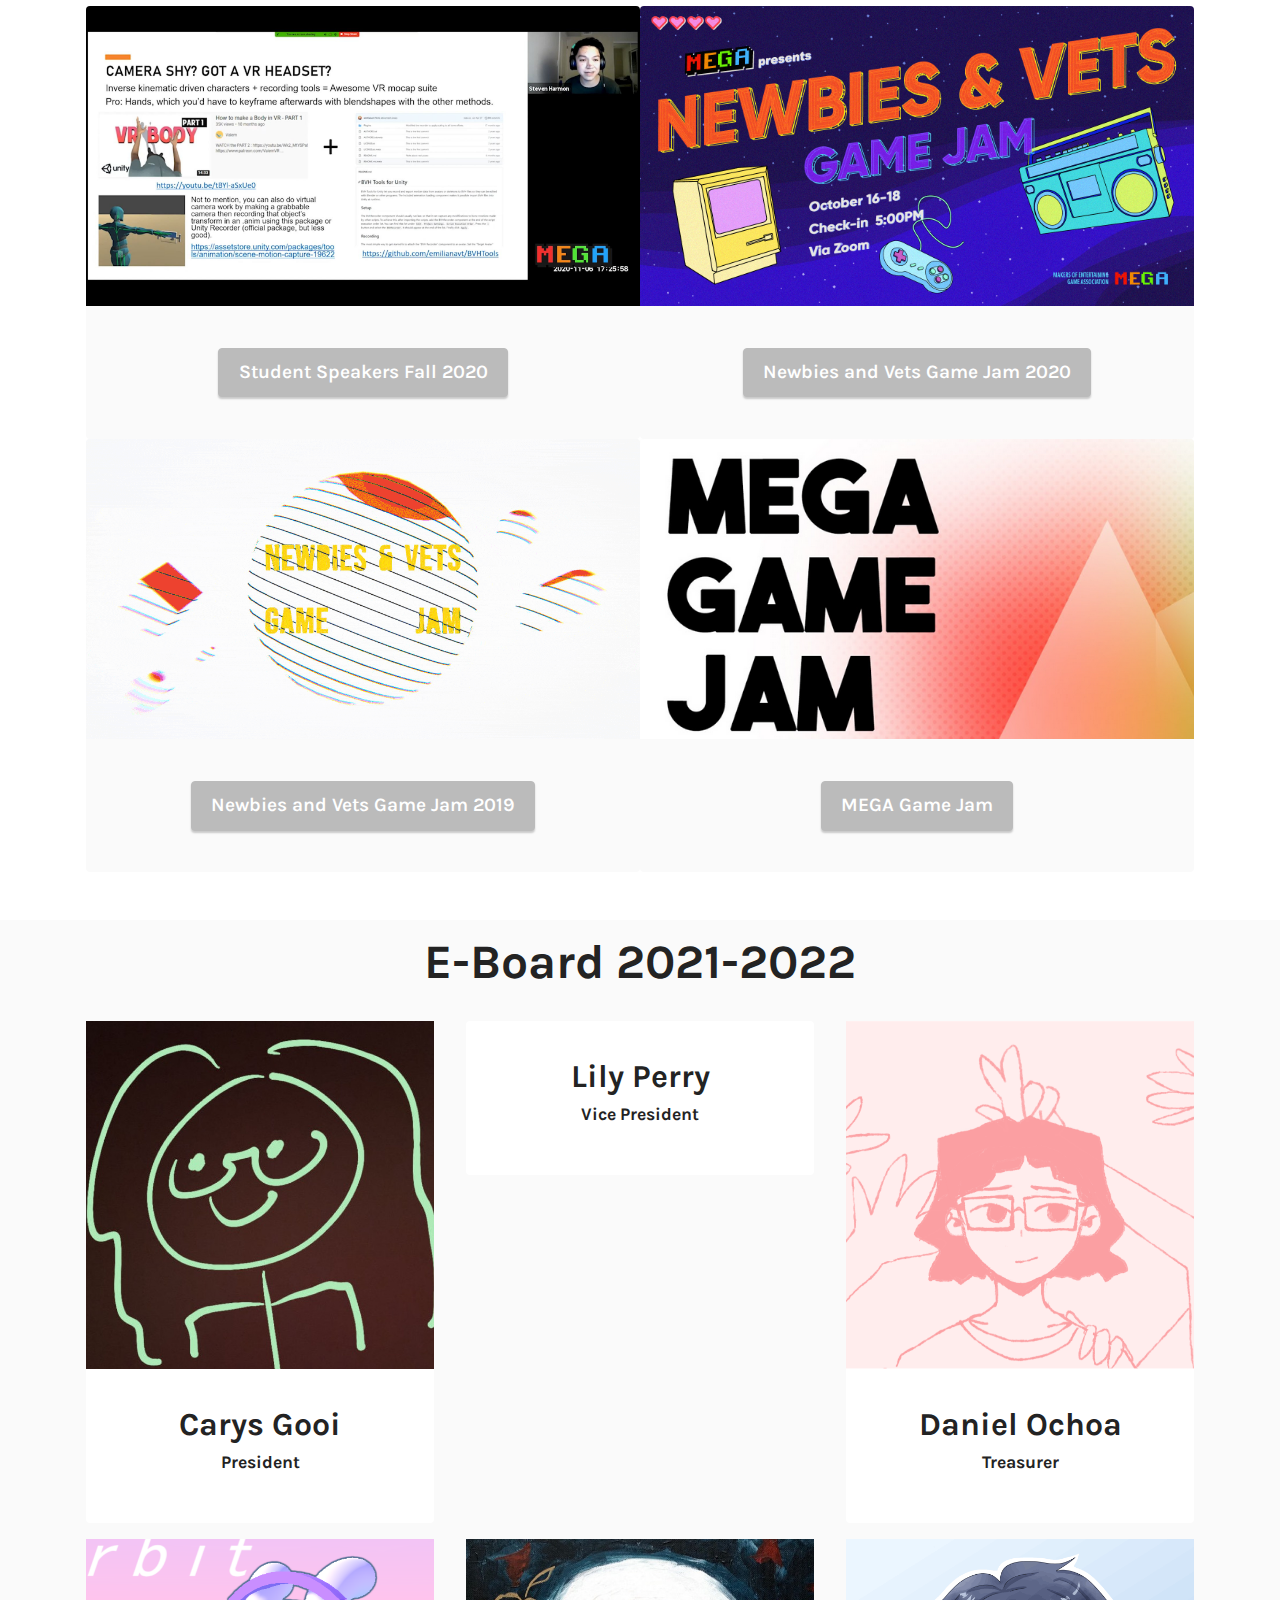
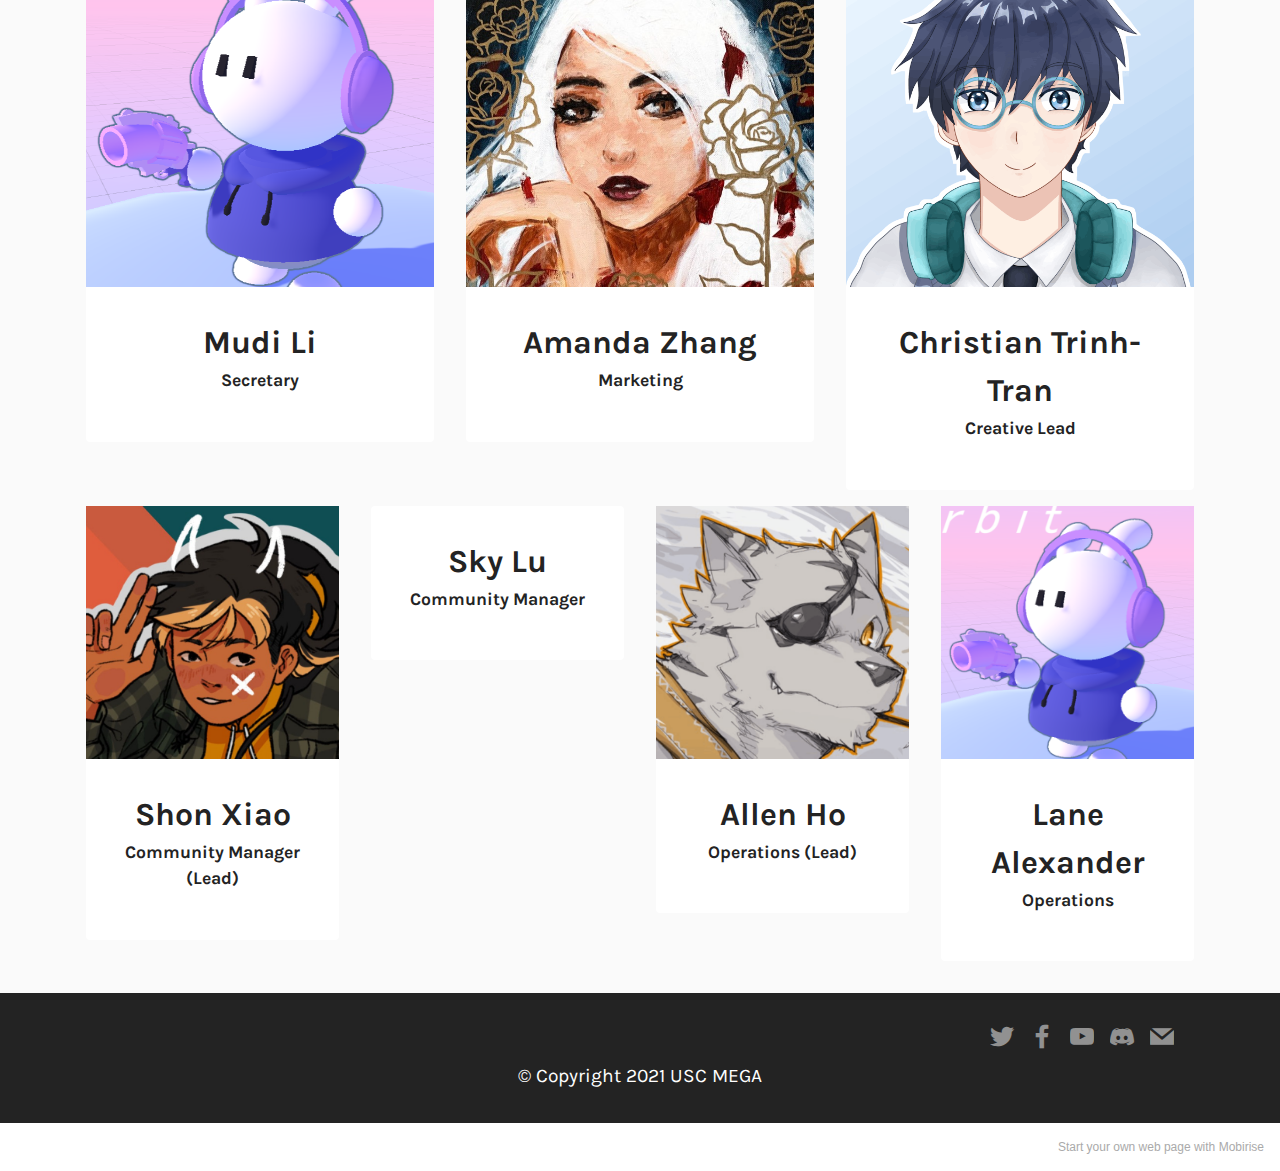
==== commit d7199e78: "NVGJ2021 Updates" ====
--- a/index.html
+++ b/index.html
@@ -49,7 +49,7 @@
                 </div>
             </button>
             <div class="collapse navbar-collapse" id="navbarSupportedContent">
-                <ul class="navbar-nav nav-dropdown nav-right" data-app-modern-menu="true"><li class="nav-item dropdown"><a class="nav-link link text-black dropdown-toggle display-4" href="#" data-toggle="dropdown-submenu" data-bs-toggle="dropdown" aria-expanded="false">Ongoing Events</a><div class="dropdown-menu"><a class="text-black dropdown-item text-primary display-4" href="index.html#timeline2-a">Unionization Presentation</a></div></li><li class="nav-item dropdown"><a class="nav-link link text-black dropdown-toggle display-4" href="#" data-toggle="dropdown-submenu" data-bs-toggle="dropdown" aria-expanded="false">Past Events</a><div class="dropdown-menu"><a class="text-black dropdown-item text-primary display-4" href="studentspeakersfall2020.html">Student Speakers Fall 2020</a><a class="text-black dropdown-item text-primary display-4" href="NVJam2020.html" aria-expanded="false">Newbies and Vets Game Jam 2020</a><div class="dropdown"><a class="text-black dropdown-item dropdown-toggle display-4" href="#" aria-expanded="false" data-toggle="dropdown-submenu" data-bs-toggle="dropdown">Aug 2019 - May 2020</a><div class="dropdown-menu dropdown-submenu"><a class="text-black dropdown-item text-primary display-4" href="NVJam2019.html" aria-expanded="false">Newbies and Vets<br>Game Jam 2019</a><a class="text-black dropdown-item text-primary display-4" href="MEGAGameJam.html" aria-expanded="false">MEGA Game Jam</a></div></div></div></li>
+                <ul class="navbar-nav nav-dropdown nav-right" data-app-modern-menu="true"><li class="nav-item dropdown"><a class="nav-link link text-black dropdown-toggle display-4" href="#" data-toggle="dropdown-submenu" data-bs-toggle="dropdown" aria-expanded="false">Ongoing Events</a><div class="dropdown-menu"><a class="text-black dropdown-item text-primary display-4" href="index.html#timeline2-a">Unionization Presentation</a></div></li><li class="nav-item dropdown"><a class="nav-link link text-black dropdown-toggle display-4" href="#" data-toggle="dropdown-submenu" data-bs-toggle="dropdown" aria-expanded="false">Past Events</a><div class="dropdown-menu"><a class="text-black dropdown-item text-primary display-4" href="page6.html">Newbies and Vets Game Jam 2021</a><a class="text-black dropdown-item text-primary display-4" href="studentspeakersfall2020.html">Student Speakers Fall 2020</a><a class="text-black dropdown-item text-primary display-4" href="NVJam2020.html" aria-expanded="false">Newbies and Vets Game Jam 2020</a><div class="dropdown"><a class="text-black dropdown-item dropdown-toggle display-4" href="#" aria-expanded="false" data-toggle="dropdown-submenu" data-bs-toggle="dropdown">Aug 2019 - May 2020</a><div class="dropdown-menu dropdown-submenu"><a class="text-black dropdown-item text-primary display-4" href="NVJam2019.html" aria-expanded="false">Newbies and Vets<br>Game Jam 2019</a><a class="text-black dropdown-item text-primary display-4" href="MEGAGameJam.html" aria-expanded="false">MEGA Game Jam</a></div></div></div></li>
                     <li class="nav-item dropdown"><a class="nav-link link text-black dropdown-toggle display-4" href="#" data-toggle="dropdown-submenu" data-bs-toggle="dropdown" aria-expanded="false">
                             About</a><div class="dropdown-menu"><a class="text-black dropdown-item text-primary display-4" href="index.html#header14-9">Purpose</a><a class="text-black dropdown-item text-primary display-4" href="index.html#team1-4" aria-expanded="false">E-Board 2021-2022<br></a></div></li><li class="nav-item"><a class="nav-link link text-black text-primary display-4" href="mailto:megamesusc@gmail.com">Contact</a>
                     </li></ul>
@@ -500,7 +500,7 @@
             </div>
         </div>
     </div>
-</section><section style="background-color: #fff; font-family: -apple-system, BlinkMacSystemFont, 'Segoe UI', 'Roboto', 'Helvetica Neue', Arial, sans-serif; color:#aaa; font-size:12px; padding: 0; align-items: center; display: flex;"><a href="https://mobirise.site/f" style="flex: 1 1; height: 3rem; padding-left: 1rem;"></a><p style="flex: 0 0 auto; margin:0; padding-right:1rem;">Design a free site - <a href="https://mobirise.site/v" style="color:#aaa;">More</a></p></section><script src="assets/bootstrap/js/bootstrap.bundle.min.js"></script>  <script src="assets/parallax/jarallax.js"></script>  <script src="assets/smoothscroll/smooth-scroll.js"></script>  <script src="assets/ytplayer/index.js"></script>  <script src="assets/dropdown/js/navbar-dropdown.js"></script>  <script src="assets/theme/js/script.js"></script>  
+</section><section style="background-color: #fff; font-family: -apple-system, BlinkMacSystemFont, 'Segoe UI', 'Roboto', 'Helvetica Neue', Arial, sans-serif; color:#aaa; font-size:12px; padding: 0; align-items: center; display: flex;"><a href="https://mobirise.site/l" style="flex: 1 1; height: 3rem; padding-left: 1rem;"></a><p style="flex: 0 0 auto; margin:0; padding-right:1rem;">Start your own web page with <a href="https://mobirise.site/z" style="color:#aaa;">Mobirise</a></p></section><script src="assets/bootstrap/js/bootstrap.bundle.min.js"></script>  <script src="assets/parallax/jarallax.js"></script>  <script src="assets/smoothscroll/smooth-scroll.js"></script>  <script src="assets/ytplayer/index.js"></script>  <script src="assets/dropdown/js/navbar-dropdown.js"></script>  <script src="assets/theme/js/script.js"></script>  
   
   
  <div id="scrollToTop" class="scrollToTop mbr-arrow-up"><a style="text-align: center;"><i class="mbr-arrow-up-icon mbr-arrow-up-icon-cm cm-icon cm-icon-smallarrow-up"></i></a></div>
--- a/assets/mobirise/css/mbr-additional.css
+++ b/assets/mobirise/css/mbr-additional.css
@@ -678,824 +678,6 @@
 }
 a {
   transition: color 0.6s;
-}
-.cid-stL6tgK8g6 {
-  z-index: 1000;
-  width: 100%;
-  position: relative;
-  min-height: 60px;
-}
-.cid-stL6tgK8g6 nav.navbar {
-  position: fixed;
-}
-.cid-stL6tgK8g6 .dropdown-item:before {
-  font-family: Moririse2 !important;
-  content: "\e966";
-  display: inline-block;
-  width: 0;
-  position: absolute;
-  left: 1rem;
-  top: 0.5rem;
-  margin-right: 0.5rem;
-  line-height: 1;
-  font-size: inherit;
-  vertical-align: middle;
-  text-align: center;
-  overflow: hidden;
-  transform: scale(0, 1);
-  transition: all 0.25s ease-in-out;
-}
-.cid-stL6tgK8g6 .dropdown-menu {
-  padding: 0;
-  border-radius: 4px;
-  box-shadow: 0 1px 3px 0 rgba(0, 0, 0, 0.1);
-}
-.cid-stL6tgK8g6 .dropdown-item {
-  border-bottom: 1px solid #e6e6e6;
-}
-.cid-stL6tgK8g6 .dropdown-item:hover,
-.cid-stL6tgK8g6 .dropdown-item:focus {
-  background: #bbbbbb !important;
-  color: white !important;
-}
-.cid-stL6tgK8g6 .dropdown-item:first-child {
-  border-top-left-radius: 4px;
-  border-top-right-radius: 4px;
-}
-.cid-stL6tgK8g6 .dropdown-item:last-child {
-  border-bottom: none;
-  border-bottom-left-radius: 4px;
-  border-bottom-right-radius: 4px;
-}
-.cid-stL6tgK8g6 .nav-dropdown .link {
-  padding: 0 0.3em !important;
-  margin: 0.667em 1em !important;
-}
-.cid-stL6tgK8g6 .nav-dropdown .link.dropdown-toggle::after {
-  margin-left: 0.5rem;
-  margin-top: 0.2rem;
-}
-.cid-stL6tgK8g6 .nav-link {
-  position: relative;
-}
-.cid-stL6tgK8g6 .container {
-  display: flex;
-  margin: auto;
-}
-.cid-stL6tgK8g6 .iconfont-wrapper {
-  color: #000000 !important;
-  font-size: 1.5rem;
-  padding-right: 0.5rem;
-}
-.cid-stL6tgK8g6 .dropdown-menu,
-.cid-stL6tgK8g6 .navbar.opened {
-  background: #ffffff !important;
-}
-.cid-stL6tgK8g6 .nav-item:focus,
-.cid-stL6tgK8g6 .nav-link:focus {
-  outline: none;
-}
-.cid-stL6tgK8g6 .dropdown .dropdown-menu .dropdown-item {
-  width: auto;
-  transition: all 0.25s ease-in-out;
-}
-.cid-stL6tgK8g6 .dropdown .dropdown-menu .dropdown-item::after {
-  right: 0.5rem;
-}
-.cid-stL6tgK8g6 .dropdown .dropdown-menu .dropdown-item .mbr-iconfont {
-  margin-right: 0.5rem;
-  vertical-align: sub;
-}
-.cid-stL6tgK8g6 .dropdown .dropdown-menu .dropdown-item .mbr-iconfont:before {
-  display: inline-block;
-  transform: scale(1, 1);
-  transition: all 0.25s ease-in-out;
-}
-.cid-stL6tgK8g6 .collapsed .dropdown-menu .dropdown-item:before {
-  display: none;
-}
-.cid-stL6tgK8g6 .collapsed .dropdown .dropdown-menu .dropdown-item {
-  padding: 0.235em 1.5em 0.235em 1.5em !important;
-  transition: none;
-  margin: 0 !important;
-}
-.cid-stL6tgK8g6 .navbar {
-  min-height: 70px;
-  transition: all 0.3s;
-  border-bottom: 1px solid transparent;
-  box-shadow: 0 1px 3px 0 rgba(0, 0, 0, 0.1);
-  background: #ffffff;
-}
-.cid-stL6tgK8g6 .navbar.opened {
-  transition: all 0.3s;
-}
-.cid-stL6tgK8g6 .navbar .dropdown-item {
-  padding: 0.5rem 1.8rem;
-}
-.cid-stL6tgK8g6 .navbar .navbar-logo img {
-  width: auto;
-}
-.cid-stL6tgK8g6 .navbar .navbar-collapse {
-  justify-content: flex-end;
-  z-index: 1;
-}
-.cid-stL6tgK8g6 .navbar.collapsed {
-  justify-content: center;
-}
-.cid-stL6tgK8g6 .navbar.collapsed .nav-item .nav-link::before {
-  display: none;
-}
-.cid-stL6tgK8g6 .navbar.collapsed.opened .dropdown-menu {
-  top: 0;
-}
-@media (min-width: 992px) {
-  .cid-stL6tgK8g6 .navbar.collapsed.opened:not(.navbar-short) .navbar-collapse {
-    max-height: calc(98.5vh - 3rem);
-  }
-}
-.cid-stL6tgK8g6 .navbar.collapsed .dropdown-menu .dropdown-submenu {
-  left: 0 !important;
-}
-.cid-stL6tgK8g6 .navbar.collapsed .dropdown-menu .dropdown-item:after {
-  right: auto;
-}
-.cid-stL6tgK8g6 .navbar.collapsed .dropdown-menu .dropdown-toggle[data-toggle="dropdown-submenu"]:after {
-  margin-left: 0.5rem;
-  margin-top: 0.2rem;
-  border-top: 0.35em solid;
-  border-right: 0.35em solid transparent;
-  border-left: 0.35em solid transparent;
-  border-bottom: 0;
-  top: 41%;
-}
-.cid-stL6tgK8g6 .navbar.collapsed ul.navbar-nav li {
-  margin: auto;
-}
-.cid-stL6tgK8g6 .navbar.collapsed .dropdown-menu .dropdown-item {
-  padding: 0.25rem 1.5rem;
-  text-align: center;
-}
-.cid-stL6tgK8g6 .navbar.collapsed .icons-menu {
-  padding-left: 0;
-  padding-right: 0;
-  padding-top: 0.5rem;
-  padding-bottom: 0.5rem;
-}
-@media (max-width: 991px) {
-  .cid-stL6tgK8g6 .navbar .nav-item .nav-link::before {
-    display: none;
-  }
-  .cid-stL6tgK8g6 .navbar.opened .dropdown-menu {
-    top: 0;
-  }
-  .cid-stL6tgK8g6 .navbar .dropdown-menu .dropdown-submenu {
-    left: 0 !important;
-  }
-  .cid-stL6tgK8g6 .navbar .dropdown-menu .dropdown-item:after {
-    right: auto;
-  }
-  .cid-stL6tgK8g6 .navbar .dropdown-menu .dropdown-toggle[data-toggle="dropdown-submenu"]:after {
-    margin-left: 0.5rem;
-    margin-top: 0.2rem;
-    border-top: 0.35em solid;
-    border-right: 0.35em solid transparent;
-    border-left: 0.35em solid transparent;
-    border-bottom: 0;
-    top: 40%;
-  }
-  .cid-stL6tgK8g6 .navbar .navbar-logo img {
-    height: 3rem !important;
-  }
-  .cid-stL6tgK8g6 .navbar ul.navbar-nav li {
-    margin: auto;
-  }
-  .cid-stL6tgK8g6 .navbar .dropdown-menu .dropdown-item {
-    padding: 0.25rem 1.5rem !important;
-    text-align: center;
-  }
-  .cid-stL6tgK8g6 .navbar .navbar-brand {
-    flex-shrink: initial;
-    flex-basis: auto;
-    word-break: break-word;
-    padding-right: 2rem;
-  }
-  .cid-stL6tgK8g6 .navbar .navbar-toggler {
-    flex-basis: auto;
-  }
-  .cid-stL6tgK8g6 .navbar .icons-menu {
-    padding-left: 0;
-    padding-top: 0.5rem;
-    padding-bottom: 0.5rem;
-  }
-}
-.cid-stL6tgK8g6 .navbar.navbar-short {
-  min-height: 60px;
-}
-.cid-stL6tgK8g6 .navbar.navbar-short .navbar-logo img {
-  height: 2.5rem !important;
-}
-.cid-stL6tgK8g6 .navbar.navbar-short .navbar-brand {
-  min-height: 60px;
-  padding: 0;
-}
-.cid-stL6tgK8g6 .navbar-brand {
-  min-height: 70px;
-  flex-shrink: 0;
-  align-items: center;
-  margin-right: 0;
-  padding: 0;
-  transition: all 0.3s;
-  word-break: break-word;
-  z-index: 1;
-}
-.cid-stL6tgK8g6 .navbar-brand .navbar-caption {
-  line-height: inherit !important;
-}
-.cid-stL6tgK8g6 .navbar-brand .navbar-logo a {
-  outline: none;
-}
-.cid-stL6tgK8g6 .dropdown-item.active,
-.cid-stL6tgK8g6 .dropdown-item:active {
-  background-color: transparent;
-}
-.cid-stL6tgK8g6 .navbar-expand-lg .navbar-nav .nav-link {
-  padding: 0;
-}
-.cid-stL6tgK8g6 .nav-dropdown .link.dropdown-toggle {
-  margin-right: 1.667em;
-}
-.cid-stL6tgK8g6 .nav-dropdown .link.dropdown-toggle[aria-expanded="true"] {
-  margin-right: 0;
-  padding: 0.667em 1.667em;
-}
-.cid-stL6tgK8g6 .navbar.navbar-expand-lg .dropdown .dropdown-menu {
-  background: #ffffff;
-}
-.cid-stL6tgK8g6 .navbar.navbar-expand-lg .dropdown .dropdown-menu .dropdown-submenu {
-  margin: 0;
-  left: 100%;
-}
-.cid-stL6tgK8g6 .navbar .dropdown.open > .dropdown-menu {
-  display: block;
-}
-.cid-stL6tgK8g6 ul.navbar-nav {
-  flex-wrap: wrap;
-}
-.cid-stL6tgK8g6 .navbar-buttons {
-  text-align: center;
-  min-width: 170px;
-}
-.cid-stL6tgK8g6 button.navbar-toggler {
-  outline: none;
-  width: 31px;
-  height: 20px;
-  cursor: pointer;
-  transition: all 0.2s;
-  position: relative;
-  align-self: center;
-}
-.cid-stL6tgK8g6 button.navbar-toggler .hamburger span {
-  position: absolute;
-  right: 0;
-  width: 30px;
-  height: 2px;
-  border-right: 5px;
-  background-color: #000000;
-}
-.cid-stL6tgK8g6 button.navbar-toggler .hamburger span:nth-child(1) {
-  top: 0;
-  transition: all 0.2s;
-}
-.cid-stL6tgK8g6 button.navbar-toggler .hamburger span:nth-child(2) {
-  top: 8px;
-  transition: all 0.15s;
-}
-.cid-stL6tgK8g6 button.navbar-toggler .hamburger span:nth-child(3) {
-  top: 8px;
-  transition: all 0.15s;
-}
-.cid-stL6tgK8g6 button.navbar-toggler .hamburger span:nth-child(4) {
-  top: 16px;
-  transition: all 0.2s;
-}
-.cid-stL6tgK8g6 nav.opened .hamburger span:nth-child(1) {
-  top: 8px;
-  width: 0;
-  opacity: 0;
-  right: 50%;
-  transition: all 0.2s;
-}
-.cid-stL6tgK8g6 nav.opened .hamburger span:nth-child(2) {
-  transform: rotate(45deg);
-  transition: all 0.25s;
-}
-.cid-stL6tgK8g6 nav.opened .hamburger span:nth-child(3) {
-  transform: rotate(-45deg);
-  transition: all 0.25s;
-}
-.cid-stL6tgK8g6 nav.opened .hamburger span:nth-child(4) {
-  top: 8px;
-  width: 0;
-  opacity: 0;
-  right: 50%;
-  transition: all 0.2s;
-}
-.cid-stL6tgK8g6 .navbar-dropdown {
-  padding: 0 1rem;
-  position: fixed;
-}
-.cid-stL6tgK8g6 a.nav-link {
-  display: flex;
-  align-items: center;
-  justify-content: center;
-}
-.cid-stL6tgK8g6 .icons-menu {
-  flex-wrap: nowrap;
-  display: flex;
-  justify-content: center;
-  padding-left: 1rem;
-  padding-right: 1rem;
-  padding-top: 0.3rem;
-  text-align: center;
-}
-@media screen and (-ms-high-contrast: active), (-ms-high-contrast: none) {
-  .cid-stL6tgK8g6 .navbar {
-    height: 70px;
-  }
-  .cid-stL6tgK8g6 .navbar.opened {
-    height: auto;
-  }
-  .cid-stL6tgK8g6 .nav-item .nav-link:hover::before {
-    width: 175%;
-    max-width: calc(100% + 2rem);
-    left: -1rem;
-  }
-}
-.cid-stL9IWd2WN {
-  padding-top: 10rem;
-  padding-bottom: 10rem;
-  background-image: url("../../../assets/images/nvjamcrop-5.jpg");
-}
-.cid-stL9IWd2WN .social-row .soc-item {
-  display: inline-block;
-  text-align: center;
-  margin-bottom: 1rem;
-  margin-right: .7rem;
-}
-.cid-stL9IWd2WN .social-row .soc-item .mbr-iconfont {
-  font-size: 32px;
-  border-radius: 50%;
-  padding: 0.6rem;
-  border: 2px solid #353535;
-  transition: all 0.3s;
-  color: #353535;
-}
-.cid-stL9IWd2WN .social-row .soc-item .mbr-iconfont:hover {
-  background-color: #353535;
-  color: #ffffff;
-}
-.cid-stL9IWd2WN .mbr-section-title {
-  color: #000000;
-}
-.cid-stLcSiCYwd {
-  padding-top: 2rem;
-  padding-bottom: 0rem;
-  background-color: #ffffff;
-}
-.cid-stLf56hYKh {
-  padding-top: 3rem;
-  padding-bottom: 2rem;
-  background-image: url("../../../assets/images/background7.jpg");
-}
-.cid-stLf56hYKh .row {
-  flex-direction: row-reverse;
-}
-@media (max-width: 991px) {
-  .cid-stLf56hYKh .image-wrapper {
-    margin-bottom: 2rem;
-  }
-}
-.cid-stLf56hYKh .image-wrapper img {
-  width: 100%;
-  object-fit: cover;
-}
-@media (min-width: 992px) {
-  .cid-stLf56hYKh .text-wrapper {
-    padding: 0 2rem;
-  }
-}
-@media (max-width: 768px) {
-  .cid-stLf56hYKh .text-wrapper {
-    margin-bottom: 2rem;
-  }
-}
-.cid-stSLEnIcbN {
-  padding-top: 3rem;
-  padding-bottom: 1rem;
-  background-color: #fafafa;
-}
-.cid-stSLEnIcbN .image-wrap img {
-  width: 100%;
-}
-@media (min-width: 992px) {
-  .cid-stSLEnIcbN .image-wrap img {
-    display: block;
-    margin: auto;
-    width: 100%;
-  }
-}
-.cid-stLmqImwRd {
-  padding-top: 2rem;
-  padding-bottom: 0rem;
-  background-color: #ffffff;
-}
-.cid-stLmqImwRd .timelines-container {
-  display: flex;
-  flex-wrap: wrap;
-}
-.cid-stLmqImwRd .timeline-element {
-  position: relative;
-}
-.cid-stLmqImwRd .image-wrapper img {
-  width: 100%;
-  object-fit: cover;
-}
-.cid-stLmqImwRd .iconBackground {
-  position: absolute;
-  left: 33.33%;
-  width: 20px;
-  height: 20px;
-  border-radius: 50%;
-  border: 2px solid #6592e6;
-  top: 30px;
-  margin-left: -9px;
-}
-.cid-stLmqImwRd .separline:before {
-  top: 50px;
-  bottom: 0;
-  position: absolute;
-  content: "";
-  width: 2px;
-  background-color: #6592e6;
-  left: 33.33%;
-  height: calc(100% + 30px);
-}
-@media (max-width: 767px) {
-  .cid-stLmqImwRd .iconBackground {
-    left: 15px !important;
-  }
-  .cid-stLmqImwRd .separline:before {
-    left: 15px !important;
-  }
-}
-.cid-stLmqImwRd .mbr-section-title,
-.cid-stLmqImwRd .mbr-section-subtitle {
-  text-align: center;
-}
-@media (max-width: 767px) {
-  .cid-stLmqImwRd .time-line-date-content {
-    margin-left: 1rem;
-  }
-  .cid-stLmqImwRd .time-line-date-content .mbr-timeline-date {
-    text-align: center;
-  }
-}
-@media (min-width: 768px) {
-  .cid-stLmqImwRd .time-line-date-content {
-    margin-right: 1rem;
-  }
-  .cid-stLmqImwRd .time-line-date-content .mbr-timeline-date {
-    text-align: right;
-  }
-}
-.cid-stLmqImwRd .timeline-text-content {
-  margin-left: 2rem;
-}
-.cid-stLmqImwRd .reverseTimeline {
-  display: flex;
-  flex-direction: column-reverse;
-}
-.cid-stLmqImwRd .mbr-timeline-date {
-  text-align: right;
-}
-.cid-stLao80fWc {
-  padding-top: 2rem;
-  padding-bottom: 3rem;
-  background-color: #ffffff;
-}
-.cid-stLao80fWc img,
-.cid-stLao80fWc .item-img {
-  width: 100%;
-  height: 100%;
-  height: 300px;
-  object-fit: cover;
-}
-.cid-stLao80fWc .item:focus,
-.cid-stLao80fWc span:focus {
-  outline: none;
-}
-.cid-stLao80fWc .item {
-  cursor: pointer;
-  margin-bottom: 2rem;
-}
-.cid-stLao80fWc .row {
-  margin-left: 0;
-  margin-right: 0;
-}
-.cid-stLao80fWc .item {
-  padding: 0;
-  margin: 0;
-}
-.cid-stLao80fWc .item-wrapper {
-  position: relative;
-  border-radius: 4px;
-  background: #fafafa;
-  height: 100%;
-  display: flex;
-  flex-flow: column nowrap;
-}
-@media (min-width: 992px) {
-  .cid-stLao80fWc .item-wrapper .item-content {
-    padding: 2rem 2rem 0;
-  }
-  .cid-stLao80fWc .item-wrapper .item-footer {
-    padding: 0 2rem 2rem;
-  }
-}
-@media (max-width: 991px) {
-  .cid-stLao80fWc .item-wrapper .item-content {
-    padding: 1rem 1rem 0;
-  }
-  .cid-stLao80fWc .item-wrapper .item-footer {
-    padding: 0 1rem 1rem;
-  }
-}
-.cid-stLao80fWc .mbr-section-btn {
-  margin-top: auto !important;
-}
-.cid-stLao80fWc .mbr-section-title {
-  color: #232323;
-}
-.cid-stLao80fWc .mbr-text,
-.cid-stLao80fWc .mbr-section-btn {
-  text-align: center;
-}
-.cid-stLao80fWc .item-title {
-  text-align: center;
-}
-.cid-stLa5Yl3Bv {
-  padding-top: 1rem;
-  padding-bottom: 0rem;
-  background: #fafafa;
-}
-.cid-stLa5Yl3Bv .team-card {
-  margin-bottom: 2rem;
-  transition: all 0.3s;
-}
-.cid-stLa5Yl3Bv .team-card:hover {
-  transform: translateY(-10px);
-}
-.cid-stLa5Yl3Bv .card-wrap {
-  background: #ffffff;
-  border-radius: 4px;
-}
-@media (max-width: 991px) {
-  .cid-stLa5Yl3Bv .card-wrap {
-    margin-bottom: 2rem;
-  }
-}
-.cid-stLa5Yl3Bv .card-wrap .image-wrap img {
-  width: 100%;
-}
-@media (min-width: 768px) {
-  .cid-stLa5Yl3Bv .card-wrap .content-wrap {
-    padding: 2rem;
-  }
-}
-@media (max-width: 767px) {
-  .cid-stLa5Yl3Bv .card-wrap .content-wrap {
-    padding: 1rem;
-  }
-}
-.cid-stLa5Yl3Bv .social-row {
-  text-align: center;
-}
-.cid-stLa5Yl3Bv .social-row .soc-item {
-  display: inline-block;
-  text-align: center;
-  border-radius: 50%;
-  margin-right: 0.6rem;
-  margin-bottom: 1rem;
-  padding: 0.5rem;
-  border: 2px solid #6592e6;
-  transition: all 0.3s;
-}
-.cid-stLa5Yl3Bv .social-row .soc-item .mbr-iconfont {
-  transition: all 0.3s;
-  display: flex;
-  justify-content: center;
-  align-content: center;
-  color: #6592e6;
-  font-size: 1.5rem;
-}
-.cid-stLa5Yl3Bv .social-row .soc-item:hover {
-  background-color: #6592e6;
-}
-.cid-stLa5Yl3Bv .social-row .soc-item:hover .mbr-iconfont {
-  color: #ffffff;
-}
-.cid-stLqPn4rpZ {
-  padding-top: 1rem;
-  padding-bottom: 0rem;
-  background: #fafafa;
-}
-.cid-stLqPn4rpZ .team-card {
-  margin-bottom: 2rem;
-  transition: all 0.3s;
-}
-.cid-stLqPn4rpZ .team-card:hover {
-  transform: translateY(-10px);
-}
-.cid-stLqPn4rpZ .card-wrap {
-  background: #ffffff;
-  border-radius: 4px;
-}
-@media (max-width: 991px) {
-  .cid-stLqPn4rpZ .card-wrap {
-    margin-bottom: 2rem;
-  }
-}
-.cid-stLqPn4rpZ .card-wrap .image-wrap img {
-  width: 100%;
-}
-@media (min-width: 768px) {
-  .cid-stLqPn4rpZ .card-wrap .content-wrap {
-    padding: 2rem;
-  }
-}
-@media (max-width: 767px) {
-  .cid-stLqPn4rpZ .card-wrap .content-wrap {
-    padding: 1rem;
-  }
-}
-.cid-stLqPn4rpZ .social-row {
-  text-align: center;
-}
-.cid-stLqPn4rpZ .social-row .soc-item {
-  display: inline-block;
-  text-align: center;
-  border-radius: 50%;
-  margin-right: 0.6rem;
-  margin-bottom: 1rem;
-  padding: 0.5rem;
-  border: 2px solid #6592e6;
-  transition: all 0.3s;
-}
-.cid-stLqPn4rpZ .social-row .soc-item .mbr-iconfont {
-  transition: all 0.3s;
-  display: flex;
-  justify-content: center;
-  align-content: center;
-  color: #6592e6;
-  font-size: 1.5rem;
-}
-.cid-stLqPn4rpZ .social-row .soc-item:hover {
-  background-color: #6592e6;
-}
-.cid-stLqPn4rpZ .social-row .soc-item:hover .mbr-iconfont {
-  color: #ffffff;
-}
-.cid-sHDyV8date {
-  padding-top: 1rem;
-  padding-bottom: 2rem;
-  background: #fafafa;
-}
-.cid-sHDyV8date .team-card {
-  margin-bottom: 2rem;
-  transition: all 0.3s;
-}
-.cid-sHDyV8date .team-card:hover {
-  transform: translateY(-10px);
-}
-.cid-sHDyV8date .card-wrap {
-  background: #ffffff;
-  border-radius: 4px;
-}
-@media (max-width: 991px) {
-  .cid-sHDyV8date .card-wrap {
-    margin-bottom: 2rem;
-  }
-}
-.cid-sHDyV8date .card-wrap .image-wrap img {
-  width: 100%;
-}
-@media (min-width: 768px) {
-  .cid-sHDyV8date .card-wrap .content-wrap {
-    padding: 2rem;
-  }
-}
-@media (max-width: 767px) {
-  .cid-sHDyV8date .card-wrap .content-wrap {
-    padding: 1rem;
-  }
-}
-.cid-sHDyV8date .social-row {
-  text-align: center;
-}
-.cid-sHDyV8date .social-row .soc-item {
-  display: inline-block;
-  text-align: center;
-  border-radius: 50%;
-  margin-right: 0.6rem;
-  margin-bottom: 1rem;
-  padding: 0.5rem;
-  border: 2px solid #6592e6;
-  transition: all 0.3s;
-}
-.cid-sHDyV8date .social-row .soc-item .mbr-iconfont {
-  transition: all 0.3s;
-  display: flex;
-  justify-content: center;
-  align-content: center;
-  color: #6592e6;
-  font-size: 1.5rem;
-}
-.cid-sHDyV8date .social-row .soc-item:hover {
-  background-color: #6592e6;
-}
-.cid-sHDyV8date .social-row .soc-item:hover .mbr-iconfont {
-  color: #ffffff;
-}
-.cid-stLajovn98 {
-  padding-top: 2rem;
-  padding-bottom: 2rem;
-  background-color: #232323;
-}
-.cid-stLajovn98 .row-links {
-  width: 100%;
-  justify-content: center;
-}
-.cid-stLajovn98 .social-row {
-  width: 100%;
-  justify-content: center;
-}
-.cid-stLajovn98 .media-container-row {
-  flex-direction: column;
-  justify-content: center;
-  align-items: center;
-}
-.cid-stLajovn98 .media-container-row .foot-menu {
-  list-style: none;
-  display: flex;
-  justify-content: center;
-  flex-wrap: wrap;
-  padding: 0;
-  margin-bottom: 0;
-}
-.cid-stLajovn98 .media-container-row .foot-menu li {
-  padding: 0 1rem 1rem 1rem;
-}
-.cid-stLajovn98 .media-container-row .foot-menu li p {
-  margin: 0;
-}
-.cid-stLajovn98 .media-container-row .social-list {
-  padding-left: 0;
-  margin-bottom: 0;
-  list-style: none;
-  display: flex;
-  flex-wrap: wrap;
-  justify-content: flex-end;
-}
-.cid-stLajovn98 .media-container-row .social-list .mbr-iconfont-social {
-  font-size: 1.5rem;
-  color: #ffffff;
-}
-.cid-stLajovn98 .media-container-row .social-list .soc-item {
-  margin: 0 .5rem;
-}
-.cid-stLajovn98 .media-container-row .social-list a {
-  margin: 0;
-  opacity: .5;
-  transition: .2s linear;
-}
-.cid-stLajovn98 .media-container-row .social-list a:hover {
-  opacity: 1;
-}
-@media (max-width: 767px) {
-  .cid-stLajovn98 .media-container-row .social-list {
-    -webkit-justify-content: center;
-    justify-content: center;
-  }
-}
-.cid-stLajovn98 .media-container-row .row-copirayt {
-  word-break: break-word;
-  width: 100%;
-}
-.cid-stLajovn98 .media-container-row .row-copirayt p {
-  width: 100%;
-}
-.cid-stLajovn98 foot-menu-item {
-  text-align: right;
 }
 .cid-stQQP5cdmI {
   padding-top: 6rem;
@@ -4673,3 +3855,1588 @@
 .cid-stSDAXKEYU foot-menu-item {
   text-align: right;
 }
+.cid-stL6tgK8g6 {
+  z-index: 1000;
+  width: 100%;
+  position: relative;
+  min-height: 60px;
+}
+.cid-stL6tgK8g6 nav.navbar {
+  position: fixed;
+}
+.cid-stL6tgK8g6 .dropdown-item:before {
+  font-family: Moririse2 !important;
+  content: "\e966";
+  display: inline-block;
+  width: 0;
+  position: absolute;
+  left: 1rem;
+  top: 0.5rem;
+  margin-right: 0.5rem;
+  line-height: 1;
+  font-size: inherit;
+  vertical-align: middle;
+  text-align: center;
+  overflow: hidden;
+  transform: scale(0, 1);
+  transition: all 0.25s ease-in-out;
+}
+.cid-stL6tgK8g6 .dropdown-menu {
+  padding: 0;
+  border-radius: 4px;
+  box-shadow: 0 1px 3px 0 rgba(0, 0, 0, 0.1);
+}
+.cid-stL6tgK8g6 .dropdown-item {
+  border-bottom: 1px solid #e6e6e6;
+}
+.cid-stL6tgK8g6 .dropdown-item:hover,
+.cid-stL6tgK8g6 .dropdown-item:focus {
+  background: #bbbbbb !important;
+  color: white !important;
+}
+.cid-stL6tgK8g6 .dropdown-item:first-child {
+  border-top-left-radius: 4px;
+  border-top-right-radius: 4px;
+}
+.cid-stL6tgK8g6 .dropdown-item:last-child {
+  border-bottom: none;
+  border-bottom-left-radius: 4px;
+  border-bottom-right-radius: 4px;
+}
+.cid-stL6tgK8g6 .nav-dropdown .link {
+  padding: 0 0.3em !important;
+  margin: 0.667em 1em !important;
+}
+.cid-stL6tgK8g6 .nav-dropdown .link.dropdown-toggle::after {
+  margin-left: 0.5rem;
+  margin-top: 0.2rem;
+}
+.cid-stL6tgK8g6 .nav-link {
+  position: relative;
+}
+.cid-stL6tgK8g6 .container {
+  display: flex;
+  margin: auto;
+}
+.cid-stL6tgK8g6 .iconfont-wrapper {
+  color: #000000 !important;
+  font-size: 1.5rem;
+  padding-right: 0.5rem;
+}
+.cid-stL6tgK8g6 .dropdown-menu,
+.cid-stL6tgK8g6 .navbar.opened {
+  background: #ffffff !important;
+}
+.cid-stL6tgK8g6 .nav-item:focus,
+.cid-stL6tgK8g6 .nav-link:focus {
+  outline: none;
+}
+.cid-stL6tgK8g6 .dropdown .dropdown-menu .dropdown-item {
+  width: auto;
+  transition: all 0.25s ease-in-out;
+}
+.cid-stL6tgK8g6 .dropdown .dropdown-menu .dropdown-item::after {
+  right: 0.5rem;
+}
+.cid-stL6tgK8g6 .dropdown .dropdown-menu .dropdown-item .mbr-iconfont {
+  margin-right: 0.5rem;
+  vertical-align: sub;
+}
+.cid-stL6tgK8g6 .dropdown .dropdown-menu .dropdown-item .mbr-iconfont:before {
+  display: inline-block;
+  transform: scale(1, 1);
+  transition: all 0.25s ease-in-out;
+}
+.cid-stL6tgK8g6 .collapsed .dropdown-menu .dropdown-item:before {
+  display: none;
+}
+.cid-stL6tgK8g6 .collapsed .dropdown .dropdown-menu .dropdown-item {
+  padding: 0.235em 1.5em 0.235em 1.5em !important;
+  transition: none;
+  margin: 0 !important;
+}
+.cid-stL6tgK8g6 .navbar {
+  min-height: 70px;
+  transition: all 0.3s;
+  border-bottom: 1px solid transparent;
+  box-shadow: 0 1px 3px 0 rgba(0, 0, 0, 0.1);
+  background: #ffffff;
+}
+.cid-stL6tgK8g6 .navbar.opened {
+  transition: all 0.3s;
+}
+.cid-stL6tgK8g6 .navbar .dropdown-item {
+  padding: 0.5rem 1.8rem;
+}
+.cid-stL6tgK8g6 .navbar .navbar-logo img {
+  width: auto;
+}
+.cid-stL6tgK8g6 .navbar .navbar-collapse {
+  justify-content: flex-end;
+  z-index: 1;
+}
+.cid-stL6tgK8g6 .navbar.collapsed {
+  justify-content: center;
+}
+.cid-stL6tgK8g6 .navbar.collapsed .nav-item .nav-link::before {
+  display: none;
+}
+.cid-stL6tgK8g6 .navbar.collapsed.opened .dropdown-menu {
+  top: 0;
+}
+@media (min-width: 992px) {
+  .cid-stL6tgK8g6 .navbar.collapsed.opened:not(.navbar-short) .navbar-collapse {
+    max-height: calc(98.5vh - 3rem);
+  }
+}
+.cid-stL6tgK8g6 .navbar.collapsed .dropdown-menu .dropdown-submenu {
+  left: 0 !important;
+}
+.cid-stL6tgK8g6 .navbar.collapsed .dropdown-menu .dropdown-item:after {
+  right: auto;
+}
+.cid-stL6tgK8g6 .navbar.collapsed .dropdown-menu .dropdown-toggle[data-toggle="dropdown-submenu"]:after {
+  margin-left: 0.5rem;
+  margin-top: 0.2rem;
+  border-top: 0.35em solid;
+  border-right: 0.35em solid transparent;
+  border-left: 0.35em solid transparent;
+  border-bottom: 0;
+  top: 41%;
+}
+.cid-stL6tgK8g6 .navbar.collapsed ul.navbar-nav li {
+  margin: auto;
+}
+.cid-stL6tgK8g6 .navbar.collapsed .dropdown-menu .dropdown-item {
+  padding: 0.25rem 1.5rem;
+  text-align: center;
+}
+.cid-stL6tgK8g6 .navbar.collapsed .icons-menu {
+  padding-left: 0;
+  padding-right: 0;
+  padding-top: 0.5rem;
+  padding-bottom: 0.5rem;
+}
+@media (max-width: 991px) {
+  .cid-stL6tgK8g6 .navbar .nav-item .nav-link::before {
+    display: none;
+  }
+  .cid-stL6tgK8g6 .navbar.opened .dropdown-menu {
+    top: 0;
+  }
+  .cid-stL6tgK8g6 .navbar .dropdown-menu .dropdown-submenu {
+    left: 0 !important;
+  }
+  .cid-stL6tgK8g6 .navbar .dropdown-menu .dropdown-item:after {
+    right: auto;
+  }
+  .cid-stL6tgK8g6 .navbar .dropdown-menu .dropdown-toggle[data-toggle="dropdown-submenu"]:after {
+    margin-left: 0.5rem;
+    margin-top: 0.2rem;
+    border-top: 0.35em solid;
+    border-right: 0.35em solid transparent;
+    border-left: 0.35em solid transparent;
+    border-bottom: 0;
+    top: 40%;
+  }
+  .cid-stL6tgK8g6 .navbar .navbar-logo img {
+    height: 3rem !important;
+  }
+  .cid-stL6tgK8g6 .navbar ul.navbar-nav li {
+    margin: auto;
+  }
+  .cid-stL6tgK8g6 .navbar .dropdown-menu .dropdown-item {
+    padding: 0.25rem 1.5rem !important;
+    text-align: center;
+  }
+  .cid-stL6tgK8g6 .navbar .navbar-brand {
+    flex-shrink: initial;
+    flex-basis: auto;
+    word-break: break-word;
+    padding-right: 2rem;
+  }
+  .cid-stL6tgK8g6 .navbar .navbar-toggler {
+    flex-basis: auto;
+  }
+  .cid-stL6tgK8g6 .navbar .icons-menu {
+    padding-left: 0;
+    padding-top: 0.5rem;
+    padding-bottom: 0.5rem;
+  }
+}
+.cid-stL6tgK8g6 .navbar.navbar-short {
+  min-height: 60px;
+}
+.cid-stL6tgK8g6 .navbar.navbar-short .navbar-logo img {
+  height: 2.5rem !important;
+}
+.cid-stL6tgK8g6 .navbar.navbar-short .navbar-brand {
+  min-height: 60px;
+  padding: 0;
+}
+.cid-stL6tgK8g6 .navbar-brand {
+  min-height: 70px;
+  flex-shrink: 0;
+  align-items: center;
+  margin-right: 0;
+  padding: 0;
+  transition: all 0.3s;
+  word-break: break-word;
+  z-index: 1;
+}
+.cid-stL6tgK8g6 .navbar-brand .navbar-caption {
+  line-height: inherit !important;
+}
+.cid-stL6tgK8g6 .navbar-brand .navbar-logo a {
+  outline: none;
+}
+.cid-stL6tgK8g6 .dropdown-item.active,
+.cid-stL6tgK8g6 .dropdown-item:active {
+  background-color: transparent;
+}
+.cid-stL6tgK8g6 .navbar-expand-lg .navbar-nav .nav-link {
+  padding: 0;
+}
+.cid-stL6tgK8g6 .nav-dropdown .link.dropdown-toggle {
+  margin-right: 1.667em;
+}
+.cid-stL6tgK8g6 .nav-dropdown .link.dropdown-toggle[aria-expanded="true"] {
+  margin-right: 0;
+  padding: 0.667em 1.667em;
+}
+.cid-stL6tgK8g6 .navbar.navbar-expand-lg .dropdown .dropdown-menu {
+  background: #ffffff;
+}
+.cid-stL6tgK8g6 .navbar.navbar-expand-lg .dropdown .dropdown-menu .dropdown-submenu {
+  margin: 0;
+  left: 100%;
+}
+.cid-stL6tgK8g6 .navbar .dropdown.open > .dropdown-menu {
+  display: block;
+}
+.cid-stL6tgK8g6 ul.navbar-nav {
+  flex-wrap: wrap;
+}
+.cid-stL6tgK8g6 .navbar-buttons {
+  text-align: center;
+  min-width: 170px;
+}
+.cid-stL6tgK8g6 button.navbar-toggler {
+  outline: none;
+  width: 31px;
+  height: 20px;
+  cursor: pointer;
+  transition: all 0.2s;
+  position: relative;
+  align-self: center;
+}
+.cid-stL6tgK8g6 button.navbar-toggler .hamburger span {
+  position: absolute;
+  right: 0;
+  width: 30px;
+  height: 2px;
+  border-right: 5px;
+  background-color: #000000;
+}
+.cid-stL6tgK8g6 button.navbar-toggler .hamburger span:nth-child(1) {
+  top: 0;
+  transition: all 0.2s;
+}
+.cid-stL6tgK8g6 button.navbar-toggler .hamburger span:nth-child(2) {
+  top: 8px;
+  transition: all 0.15s;
+}
+.cid-stL6tgK8g6 button.navbar-toggler .hamburger span:nth-child(3) {
+  top: 8px;
+  transition: all 0.15s;
+}
+.cid-stL6tgK8g6 button.navbar-toggler .hamburger span:nth-child(4) {
+  top: 16px;
+  transition: all 0.2s;
+}
+.cid-stL6tgK8g6 nav.opened .hamburger span:nth-child(1) {
+  top: 8px;
+  width: 0;
+  opacity: 0;
+  right: 50%;
+  transition: all 0.2s;
+}
+.cid-stL6tgK8g6 nav.opened .hamburger span:nth-child(2) {
+  transform: rotate(45deg);
+  transition: all 0.25s;
+}
+.cid-stL6tgK8g6 nav.opened .hamburger span:nth-child(3) {
+  transform: rotate(-45deg);
+  transition: all 0.25s;
+}
+.cid-stL6tgK8g6 nav.opened .hamburger span:nth-child(4) {
+  top: 8px;
+  width: 0;
+  opacity: 0;
+  right: 50%;
+  transition: all 0.2s;
+}
+.cid-stL6tgK8g6 .navbar-dropdown {
+  padding: 0 1rem;
+  position: fixed;
+}
+.cid-stL6tgK8g6 a.nav-link {
+  display: flex;
+  align-items: center;
+  justify-content: center;
+}
+.cid-stL6tgK8g6 .icons-menu {
+  flex-wrap: nowrap;
+  display: flex;
+  justify-content: center;
+  padding-left: 1rem;
+  padding-right: 1rem;
+  padding-top: 0.3rem;
+  text-align: center;
+}
+@media screen and (-ms-high-contrast: active), (-ms-high-contrast: none) {
+  .cid-stL6tgK8g6 .navbar {
+    height: 70px;
+  }
+  .cid-stL6tgK8g6 .navbar.opened {
+    height: auto;
+  }
+  .cid-stL6tgK8g6 .nav-item .nav-link:hover::before {
+    width: 175%;
+    max-width: calc(100% + 2rem);
+    left: -1rem;
+  }
+}
+.cid-stL9IWd2WN {
+  padding-top: 10rem;
+  padding-bottom: 10rem;
+  background-image: url("../../../assets/images/nvjamcrop-5.jpg");
+}
+.cid-stL9IWd2WN .social-row .soc-item {
+  display: inline-block;
+  text-align: center;
+  margin-bottom: 1rem;
+  margin-right: .7rem;
+}
+.cid-stL9IWd2WN .social-row .soc-item .mbr-iconfont {
+  font-size: 32px;
+  border-radius: 50%;
+  padding: 0.6rem;
+  border: 2px solid #353535;
+  transition: all 0.3s;
+  color: #353535;
+}
+.cid-stL9IWd2WN .social-row .soc-item .mbr-iconfont:hover {
+  background-color: #353535;
+  color: #ffffff;
+}
+.cid-stL9IWd2WN .mbr-section-title {
+  color: #000000;
+}
+.cid-stLcSiCYwd {
+  padding-top: 2rem;
+  padding-bottom: 0rem;
+  background-color: #ffffff;
+}
+.cid-stLf56hYKh {
+  padding-top: 3rem;
+  padding-bottom: 2rem;
+  background-image: url("../../../assets/images/background7.jpg");
+}
+.cid-stLf56hYKh .row {
+  flex-direction: row-reverse;
+}
+@media (max-width: 991px) {
+  .cid-stLf56hYKh .image-wrapper {
+    margin-bottom: 2rem;
+  }
+}
+.cid-stLf56hYKh .image-wrapper img {
+  width: 100%;
+  object-fit: cover;
+}
+@media (min-width: 992px) {
+  .cid-stLf56hYKh .text-wrapper {
+    padding: 0 2rem;
+  }
+}
+@media (max-width: 768px) {
+  .cid-stLf56hYKh .text-wrapper {
+    margin-bottom: 2rem;
+  }
+}
+.cid-stSLEnIcbN {
+  padding-top: 3rem;
+  padding-bottom: 1rem;
+  background-color: #fafafa;
+}
+.cid-stSLEnIcbN .image-wrap img {
+  width: 100%;
+}
+@media (min-width: 992px) {
+  .cid-stSLEnIcbN .image-wrap img {
+    display: block;
+    margin: auto;
+    width: 100%;
+  }
+}
+.cid-stLmqImwRd {
+  padding-top: 2rem;
+  padding-bottom: 0rem;
+  background-color: #ffffff;
+}
+.cid-stLmqImwRd .timelines-container {
+  display: flex;
+  flex-wrap: wrap;
+}
+.cid-stLmqImwRd .timeline-element {
+  position: relative;
+}
+.cid-stLmqImwRd .image-wrapper img {
+  width: 100%;
+  object-fit: cover;
+}
+.cid-stLmqImwRd .iconBackground {
+  position: absolute;
+  left: 33.33%;
+  width: 20px;
+  height: 20px;
+  border-radius: 50%;
+  border: 2px solid #6592e6;
+  top: 30px;
+  margin-left: -9px;
+}
+.cid-stLmqImwRd .separline:before {
+  top: 50px;
+  bottom: 0;
+  position: absolute;
+  content: "";
+  width: 2px;
+  background-color: #6592e6;
+  left: 33.33%;
+  height: calc(100% + 30px);
+}
+@media (max-width: 767px) {
+  .cid-stLmqImwRd .iconBackground {
+    left: 15px !important;
+  }
+  .cid-stLmqImwRd .separline:before {
+    left: 15px !important;
+  }
+}
+.cid-stLmqImwRd .mbr-section-title,
+.cid-stLmqImwRd .mbr-section-subtitle {
+  text-align: center;
+}
+@media (max-width: 767px) {
+  .cid-stLmqImwRd .time-line-date-content {
+    margin-left: 1rem;
+  }
+  .cid-stLmqImwRd .time-line-date-content .mbr-timeline-date {
+    text-align: center;
+  }
+}
+@media (min-width: 768px) {
+  .cid-stLmqImwRd .time-line-date-content {
+    margin-right: 1rem;
+  }
+  .cid-stLmqImwRd .time-line-date-content .mbr-timeline-date {
+    text-align: right;
+  }
+}
+.cid-stLmqImwRd .timeline-text-content {
+  margin-left: 2rem;
+}
+.cid-stLmqImwRd .reverseTimeline {
+  display: flex;
+  flex-direction: column-reverse;
+}
+.cid-stLmqImwRd .mbr-timeline-date {
+  text-align: right;
+}
+.cid-stLao80fWc {
+  padding-top: 2rem;
+  padding-bottom: 3rem;
+  background-color: #ffffff;
+}
+.cid-stLao80fWc img,
+.cid-stLao80fWc .item-img {
+  width: 100%;
+  height: 100%;
+  height: 300px;
+  object-fit: cover;
+}
+.cid-stLao80fWc .item:focus,
+.cid-stLao80fWc span:focus {
+  outline: none;
+}
+.cid-stLao80fWc .item {
+  cursor: pointer;
+  margin-bottom: 2rem;
+}
+.cid-stLao80fWc .row {
+  margin-left: 0;
+  margin-right: 0;
+}
+.cid-stLao80fWc .item {
+  padding: 0;
+  margin: 0;
+}
+.cid-stLao80fWc .item-wrapper {
+  position: relative;
+  border-radius: 4px;
+  background: #fafafa;
+  height: 100%;
+  display: flex;
+  flex-flow: column nowrap;
+}
+@media (min-width: 992px) {
+  .cid-stLao80fWc .item-wrapper .item-content {
+    padding: 2rem 2rem 0;
+  }
+  .cid-stLao80fWc .item-wrapper .item-footer {
+    padding: 0 2rem 2rem;
+  }
+}
+@media (max-width: 991px) {
+  .cid-stLao80fWc .item-wrapper .item-content {
+    padding: 1rem 1rem 0;
+  }
+  .cid-stLao80fWc .item-wrapper .item-footer {
+    padding: 0 1rem 1rem;
+  }
+}
+.cid-stLao80fWc .mbr-section-btn {
+  margin-top: auto !important;
+}
+.cid-stLao80fWc .mbr-section-title {
+  color: #232323;
+}
+.cid-stLao80fWc .mbr-text,
+.cid-stLao80fWc .mbr-section-btn {
+  text-align: center;
+}
+.cid-stLao80fWc .item-title {
+  text-align: center;
+}
+.cid-stLa5Yl3Bv {
+  padding-top: 1rem;
+  padding-bottom: 0rem;
+  background: #fafafa;
+}
+.cid-stLa5Yl3Bv .team-card {
+  margin-bottom: 2rem;
+  transition: all 0.3s;
+}
+.cid-stLa5Yl3Bv .team-card:hover {
+  transform: translateY(-10px);
+}
+.cid-stLa5Yl3Bv .card-wrap {
+  background: #ffffff;
+  border-radius: 4px;
+}
+@media (max-width: 991px) {
+  .cid-stLa5Yl3Bv .card-wrap {
+    margin-bottom: 2rem;
+  }
+}
+.cid-stLa5Yl3Bv .card-wrap .image-wrap img {
+  width: 100%;
+}
+@media (min-width: 768px) {
+  .cid-stLa5Yl3Bv .card-wrap .content-wrap {
+    padding: 2rem;
+  }
+}
+@media (max-width: 767px) {
+  .cid-stLa5Yl3Bv .card-wrap .content-wrap {
+    padding: 1rem;
+  }
+}
+.cid-stLa5Yl3Bv .social-row {
+  text-align: center;
+}
+.cid-stLa5Yl3Bv .social-row .soc-item {
+  display: inline-block;
+  text-align: center;
+  border-radius: 50%;
+  margin-right: 0.6rem;
+  margin-bottom: 1rem;
+  padding: 0.5rem;
+  border: 2px solid #6592e6;
+  transition: all 0.3s;
+}
+.cid-stLa5Yl3Bv .social-row .soc-item .mbr-iconfont {
+  transition: all 0.3s;
+  display: flex;
+  justify-content: center;
+  align-content: center;
+  color: #6592e6;
+  font-size: 1.5rem;
+}
+.cid-stLa5Yl3Bv .social-row .soc-item:hover {
+  background-color: #6592e6;
+}
+.cid-stLa5Yl3Bv .social-row .soc-item:hover .mbr-iconfont {
+  color: #ffffff;
+}
+.cid-stLqPn4rpZ {
+  padding-top: 1rem;
+  padding-bottom: 0rem;
+  background: #fafafa;
+}
+.cid-stLqPn4rpZ .team-card {
+  margin-bottom: 2rem;
+  transition: all 0.3s;
+}
+.cid-stLqPn4rpZ .team-card:hover {
+  transform: translateY(-10px);
+}
+.cid-stLqPn4rpZ .card-wrap {
+  background: #ffffff;
+  border-radius: 4px;
+}
+@media (max-width: 991px) {
+  .cid-stLqPn4rpZ .card-wrap {
+    margin-bottom: 2rem;
+  }
+}
+.cid-stLqPn4rpZ .card-wrap .image-wrap img {
+  width: 100%;
+}
+@media (min-width: 768px) {
+  .cid-stLqPn4rpZ .card-wrap .content-wrap {
+    padding: 2rem;
+  }
+}
+@media (max-width: 767px) {
+  .cid-stLqPn4rpZ .card-wrap .content-wrap {
+    padding: 1rem;
+  }
+}
+.cid-stLqPn4rpZ .social-row {
+  text-align: center;
+}
+.cid-stLqPn4rpZ .social-row .soc-item {
+  display: inline-block;
+  text-align: center;
+  border-radius: 50%;
+  margin-right: 0.6rem;
+  margin-bottom: 1rem;
+  padding: 0.5rem;
+  border: 2px solid #6592e6;
+  transition: all 0.3s;
+}
+.cid-stLqPn4rpZ .social-row .soc-item .mbr-iconfont {
+  transition: all 0.3s;
+  display: flex;
+  justify-content: center;
+  align-content: center;
+  color: #6592e6;
+  font-size: 1.5rem;
+}
+.cid-stLqPn4rpZ .social-row .soc-item:hover {
+  background-color: #6592e6;
+}
+.cid-stLqPn4rpZ .social-row .soc-item:hover .mbr-iconfont {
+  color: #ffffff;
+}
+.cid-sHDyV8date {
+  padding-top: 1rem;
+  padding-bottom: 2rem;
+  background: #fafafa;
+}
+.cid-sHDyV8date .team-card {
+  margin-bottom: 2rem;
+  transition: all 0.3s;
+}
+.cid-sHDyV8date .team-card:hover {
+  transform: translateY(-10px);
+}
+.cid-sHDyV8date .card-wrap {
+  background: #ffffff;
+  border-radius: 4px;
+}
+@media (max-width: 991px) {
+  .cid-sHDyV8date .card-wrap {
+    margin-bottom: 2rem;
+  }
+}
+.cid-sHDyV8date .card-wrap .image-wrap img {
+  width: 100%;
+}
+@media (min-width: 768px) {
+  .cid-sHDyV8date .card-wrap .content-wrap {
+    padding: 2rem;
+  }
+}
+@media (max-width: 767px) {
+  .cid-sHDyV8date .card-wrap .content-wrap {
+    padding: 1rem;
+  }
+}
+.cid-sHDyV8date .social-row {
+  text-align: center;
+}
+.cid-sHDyV8date .social-row .soc-item {
+  display: inline-block;
+  text-align: center;
+  border-radius: 50%;
+  margin-right: 0.6rem;
+  margin-bottom: 1rem;
+  padding: 0.5rem;
+  border: 2px solid #6592e6;
+  transition: all 0.3s;
+}
+.cid-sHDyV8date .social-row .soc-item .mbr-iconfont {
+  transition: all 0.3s;
+  display: flex;
+  justify-content: center;
+  align-content: center;
+  color: #6592e6;
+  font-size: 1.5rem;
+}
+.cid-sHDyV8date .social-row .soc-item:hover {
+  background-color: #6592e6;
+}
+.cid-sHDyV8date .social-row .soc-item:hover .mbr-iconfont {
+  color: #ffffff;
+}
+.cid-stLajovn98 {
+  padding-top: 2rem;
+  padding-bottom: 2rem;
+  background-color: #232323;
+}
+.cid-stLajovn98 .row-links {
+  width: 100%;
+  justify-content: center;
+}
+.cid-stLajovn98 .social-row {
+  width: 100%;
+  justify-content: center;
+}
+.cid-stLajovn98 .media-container-row {
+  flex-direction: column;
+  justify-content: center;
+  align-items: center;
+}
+.cid-stLajovn98 .media-container-row .foot-menu {
+  list-style: none;
+  display: flex;
+  justify-content: center;
+  flex-wrap: wrap;
+  padding: 0;
+  margin-bottom: 0;
+}
+.cid-stLajovn98 .media-container-row .foot-menu li {
+  padding: 0 1rem 1rem 1rem;
+}
+.cid-stLajovn98 .media-container-row .foot-menu li p {
+  margin: 0;
+}
+.cid-stLajovn98 .media-container-row .social-list {
+  padding-left: 0;
+  margin-bottom: 0;
+  list-style: none;
+  display: flex;
+  flex-wrap: wrap;
+  justify-content: flex-end;
+}
+.cid-stLajovn98 .media-container-row .social-list .mbr-iconfont-social {
+  font-size: 1.5rem;
+  color: #ffffff;
+}
+.cid-stLajovn98 .media-container-row .social-list .soc-item {
+  margin: 0 .5rem;
+}
+.cid-stLajovn98 .media-container-row .social-list a {
+  margin: 0;
+  opacity: .5;
+  transition: .2s linear;
+}
+.cid-stLajovn98 .media-container-row .social-list a:hover {
+  opacity: 1;
+}
+@media (max-width: 767px) {
+  .cid-stLajovn98 .media-container-row .social-list {
+    -webkit-justify-content: center;
+    justify-content: center;
+  }
+}
+.cid-stLajovn98 .media-container-row .row-copirayt {
+  word-break: break-word;
+  width: 100%;
+}
+.cid-stLajovn98 .media-container-row .row-copirayt p {
+  width: 100%;
+}
+.cid-stLajovn98 foot-menu-item {
+  text-align: right;
+}
+.cid-sVzs91zwRM {
+  z-index: 1000;
+  width: 100%;
+  position: relative;
+  min-height: 60px;
+}
+.cid-sVzs91zwRM nav.navbar {
+  position: fixed;
+}
+.cid-sVzs91zwRM .dropdown-item:before {
+  font-family: Moririse2 !important;
+  content: "\e966";
+  display: inline-block;
+  width: 0;
+  position: absolute;
+  left: 1rem;
+  top: 0.5rem;
+  margin-right: 0.5rem;
+  line-height: 1;
+  font-size: inherit;
+  vertical-align: middle;
+  text-align: center;
+  overflow: hidden;
+  transform: scale(0, 1);
+  transition: all 0.25s ease-in-out;
+}
+.cid-sVzs91zwRM .dropdown-menu {
+  padding: 0;
+  border-radius: 4px;
+  box-shadow: 0 1px 3px 0 rgba(0, 0, 0, 0.1);
+}
+.cid-sVzs91zwRM .dropdown-item {
+  border-bottom: 1px solid #e6e6e6;
+}
+.cid-sVzs91zwRM .dropdown-item:hover,
+.cid-sVzs91zwRM .dropdown-item:focus {
+  background: #bbbbbb !important;
+  color: white !important;
+}
+.cid-sVzs91zwRM .dropdown-item:first-child {
+  border-top-left-radius: 4px;
+  border-top-right-radius: 4px;
+}
+.cid-sVzs91zwRM .dropdown-item:last-child {
+  border-bottom: none;
+  border-bottom-left-radius: 4px;
+  border-bottom-right-radius: 4px;
+}
+.cid-sVzs91zwRM .nav-dropdown .link {
+  padding: 0 0.3em !important;
+  margin: 0.667em 1em !important;
+}
+.cid-sVzs91zwRM .nav-dropdown .link.dropdown-toggle::after {
+  margin-left: 0.5rem;
+  margin-top: 0.2rem;
+}
+.cid-sVzs91zwRM .nav-link {
+  position: relative;
+}
+.cid-sVzs91zwRM .container {
+  display: flex;
+  margin: auto;
+}
+.cid-sVzs91zwRM .iconfont-wrapper {
+  color: #000000 !important;
+  font-size: 1.5rem;
+  padding-right: 0.5rem;
+}
+.cid-sVzs91zwRM .dropdown-menu,
+.cid-sVzs91zwRM .navbar.opened {
+  background: #ffffff !important;
+}
+.cid-sVzs91zwRM .nav-item:focus,
+.cid-sVzs91zwRM .nav-link:focus {
+  outline: none;
+}
+.cid-sVzs91zwRM .dropdown .dropdown-menu .dropdown-item {
+  width: auto;
+  transition: all 0.25s ease-in-out;
+}
+.cid-sVzs91zwRM .dropdown .dropdown-menu .dropdown-item::after {
+  right: 0.5rem;
+}
+.cid-sVzs91zwRM .dropdown .dropdown-menu .dropdown-item .mbr-iconfont {
+  margin-right: 0.5rem;
+  vertical-align: sub;
+}
+.cid-sVzs91zwRM .dropdown .dropdown-menu .dropdown-item .mbr-iconfont:before {
+  display: inline-block;
+  transform: scale(1, 1);
+  transition: all 0.25s ease-in-out;
+}
+.cid-sVzs91zwRM .collapsed .dropdown-menu .dropdown-item:before {
+  display: none;
+}
+.cid-sVzs91zwRM .collapsed .dropdown .dropdown-menu .dropdown-item {
+  padding: 0.235em 1.5em 0.235em 1.5em !important;
+  transition: none;
+  margin: 0 !important;
+}
+.cid-sVzs91zwRM .navbar {
+  min-height: 70px;
+  transition: all 0.3s;
+  border-bottom: 1px solid transparent;
+  box-shadow: 0 1px 3px 0 rgba(0, 0, 0, 0.1);
+  background: #ffffff;
+}
+.cid-sVzs91zwRM .navbar.opened {
+  transition: all 0.3s;
+}
+.cid-sVzs91zwRM .navbar .dropdown-item {
+  padding: 0.5rem 1.8rem;
+}
+.cid-sVzs91zwRM .navbar .navbar-logo img {
+  width: auto;
+}
+.cid-sVzs91zwRM .navbar .navbar-collapse {
+  justify-content: flex-end;
+  z-index: 1;
+}
+.cid-sVzs91zwRM .navbar.collapsed {
+  justify-content: center;
+}
+.cid-sVzs91zwRM .navbar.collapsed .nav-item .nav-link::before {
+  display: none;
+}
+.cid-sVzs91zwRM .navbar.collapsed.opened .dropdown-menu {
+  top: 0;
+}
+@media (min-width: 992px) {
+  .cid-sVzs91zwRM .navbar.collapsed.opened:not(.navbar-short) .navbar-collapse {
+    max-height: calc(98.5vh - 3rem);
+  }
+}
+.cid-sVzs91zwRM .navbar.collapsed .dropdown-menu .dropdown-submenu {
+  left: 0 !important;
+}
+.cid-sVzs91zwRM .navbar.collapsed .dropdown-menu .dropdown-item:after {
+  right: auto;
+}
+.cid-sVzs91zwRM .navbar.collapsed .dropdown-menu .dropdown-toggle[data-toggle="dropdown-submenu"]:after {
+  margin-left: 0.5rem;
+  margin-top: 0.2rem;
+  border-top: 0.35em solid;
+  border-right: 0.35em solid transparent;
+  border-left: 0.35em solid transparent;
+  border-bottom: 0;
+  top: 41%;
+}
+.cid-sVzs91zwRM .navbar.collapsed ul.navbar-nav li {
+  margin: auto;
+}
+.cid-sVzs91zwRM .navbar.collapsed .dropdown-menu .dropdown-item {
+  padding: 0.25rem 1.5rem;
+  text-align: center;
+}
+.cid-sVzs91zwRM .navbar.collapsed .icons-menu {
+  padding-left: 0;
+  padding-right: 0;
+  padding-top: 0.5rem;
+  padding-bottom: 0.5rem;
+}
+@media (max-width: 991px) {
+  .cid-sVzs91zwRM .navbar .nav-item .nav-link::before {
+    display: none;
+  }
+  .cid-sVzs91zwRM .navbar.opened .dropdown-menu {
+    top: 0;
+  }
+  .cid-sVzs91zwRM .navbar .dropdown-menu .dropdown-submenu {
+    left: 0 !important;
+  }
+  .cid-sVzs91zwRM .navbar .dropdown-menu .dropdown-item:after {
+    right: auto;
+  }
+  .cid-sVzs91zwRM .navbar .dropdown-menu .dropdown-toggle[data-toggle="dropdown-submenu"]:after {
+    margin-left: 0.5rem;
+    margin-top: 0.2rem;
+    border-top: 0.35em solid;
+    border-right: 0.35em solid transparent;
+    border-left: 0.35em solid transparent;
+    border-bottom: 0;
+    top: 40%;
+  }
+  .cid-sVzs91zwRM .navbar .navbar-logo img {
+    height: 3rem !important;
+  }
+  .cid-sVzs91zwRM .navbar ul.navbar-nav li {
+    margin: auto;
+  }
+  .cid-sVzs91zwRM .navbar .dropdown-menu .dropdown-item {
+    padding: 0.25rem 1.5rem !important;
+    text-align: center;
+  }
+  .cid-sVzs91zwRM .navbar .navbar-brand {
+    flex-shrink: initial;
+    flex-basis: auto;
+    word-break: break-word;
+    padding-right: 2rem;
+  }
+  .cid-sVzs91zwRM .navbar .navbar-toggler {
+    flex-basis: auto;
+  }
+  .cid-sVzs91zwRM .navbar .icons-menu {
+    padding-left: 0;
+    padding-top: 0.5rem;
+    padding-bottom: 0.5rem;
+  }
+}
+.cid-sVzs91zwRM .navbar.navbar-short {
+  min-height: 60px;
+}
+.cid-sVzs91zwRM .navbar.navbar-short .navbar-logo img {
+  height: 2.5rem !important;
+}
+.cid-sVzs91zwRM .navbar.navbar-short .navbar-brand {
+  min-height: 60px;
+  padding: 0;
+}
+.cid-sVzs91zwRM .navbar-brand {
+  min-height: 70px;
+  flex-shrink: 0;
+  align-items: center;
+  margin-right: 0;
+  padding: 0;
+  transition: all 0.3s;
+  word-break: break-word;
+  z-index: 1;
+}
+.cid-sVzs91zwRM .navbar-brand .navbar-caption {
+  line-height: inherit !important;
+}
+.cid-sVzs91zwRM .navbar-brand .navbar-logo a {
+  outline: none;
+}
+.cid-sVzs91zwRM .dropdown-item.active,
+.cid-sVzs91zwRM .dropdown-item:active {
+  background-color: transparent;
+}
+.cid-sVzs91zwRM .navbar-expand-lg .navbar-nav .nav-link {
+  padding: 0;
+}
+.cid-sVzs91zwRM .nav-dropdown .link.dropdown-toggle {
+  margin-right: 1.667em;
+}
+.cid-sVzs91zwRM .nav-dropdown .link.dropdown-toggle[aria-expanded="true"] {
+  margin-right: 0;
+  padding: 0.667em 1.667em;
+}
+.cid-sVzs91zwRM .navbar.navbar-expand-lg .dropdown .dropdown-menu {
+  background: #ffffff;
+}
+.cid-sVzs91zwRM .navbar.navbar-expand-lg .dropdown .dropdown-menu .dropdown-submenu {
+  margin: 0;
+  left: 100%;
+}
+.cid-sVzs91zwRM .navbar .dropdown.open > .dropdown-menu {
+  display: block;
+}
+.cid-sVzs91zwRM ul.navbar-nav {
+  flex-wrap: wrap;
+}
+.cid-sVzs91zwRM .navbar-buttons {
+  text-align: center;
+  min-width: 170px;
+}
+.cid-sVzs91zwRM button.navbar-toggler {
+  outline: none;
+  width: 31px;
+  height: 20px;
+  cursor: pointer;
+  transition: all 0.2s;
+  position: relative;
+  align-self: center;
+}
+.cid-sVzs91zwRM button.navbar-toggler .hamburger span {
+  position: absolute;
+  right: 0;
+  width: 30px;
+  height: 2px;
+  border-right: 5px;
+  background-color: #000000;
+}
+.cid-sVzs91zwRM button.navbar-toggler .hamburger span:nth-child(1) {
+  top: 0;
+  transition: all 0.2s;
+}
+.cid-sVzs91zwRM button.navbar-toggler .hamburger span:nth-child(2) {
+  top: 8px;
+  transition: all 0.15s;
+}
+.cid-sVzs91zwRM button.navbar-toggler .hamburger span:nth-child(3) {
+  top: 8px;
+  transition: all 0.15s;
+}
+.cid-sVzs91zwRM button.navbar-toggler .hamburger span:nth-child(4) {
+  top: 16px;
+  transition: all 0.2s;
+}
+.cid-sVzs91zwRM nav.opened .hamburger span:nth-child(1) {
+  top: 8px;
+  width: 0;
+  opacity: 0;
+  right: 50%;
+  transition: all 0.2s;
+}
+.cid-sVzs91zwRM nav.opened .hamburger span:nth-child(2) {
+  transform: rotate(45deg);
+  transition: all 0.25s;
+}
+.cid-sVzs91zwRM nav.opened .hamburger span:nth-child(3) {
+  transform: rotate(-45deg);
+  transition: all 0.25s;
+}
+.cid-sVzs91zwRM nav.opened .hamburger span:nth-child(4) {
+  top: 8px;
+  width: 0;
+  opacity: 0;
+  right: 50%;
+  transition: all 0.2s;
+}
+.cid-sVzs91zwRM .navbar-dropdown {
+  padding: 0 1rem;
+  position: fixed;
+}
+.cid-sVzs91zwRM a.nav-link {
+  display: flex;
+  align-items: center;
+  justify-content: center;
+}
+.cid-sVzs91zwRM .icons-menu {
+  flex-wrap: nowrap;
+  display: flex;
+  justify-content: center;
+  padding-left: 1rem;
+  padding-right: 1rem;
+  padding-top: 0.3rem;
+  text-align: center;
+}
+@media screen and (-ms-high-contrast: active), (-ms-high-contrast: none) {
+  .cid-sVzs91zwRM .navbar {
+    height: 70px;
+  }
+  .cid-sVzs91zwRM .navbar.opened {
+    height: auto;
+  }
+  .cid-sVzs91zwRM .nav-item .nav-link:hover::before {
+    width: 175%;
+    max-width: calc(100% + 2rem);
+    left: -1rem;
+  }
+}
+.cid-sVzs91TbDw {
+  padding-top: 3rem;
+  padding-bottom: 4rem;
+}
+.cid-sVzs91TbDw .mbr-section-title,
+.cid-sVzs91TbDw .mbr-text,
+.cid-sVzs91TbDw .mbr-section-btn {
+  text-align: center;
+}
+.cid-sVzs91TbDw .video-wrapper {
+  margin: auto;
+}
+.cid-sVzs91TbDw .video-wrapper iframe {
+  width: 100%;
+}
+.cid-sVzs92bUB5 {
+  padding-top: 2rem;
+  padding-bottom: 1rem;
+  background-color: #ffffff;
+}
+.cid-sVzs92jV3o {
+  padding-top: 0rem;
+  padding-bottom: 1rem;
+  background-color: #ffffff;
+}
+@media (max-width: 991px) {
+  .cid-sVzs92jV3o .image-wrapper {
+    margin-bottom: 1rem;
+  }
+}
+.cid-sVzs92jV3o img {
+  width: 100%;
+}
+@media (min-width: 992px) {
+  .cid-sVzs92jV3o .text-wrapper {
+    padding: 2rem;
+  }
+}
+.cid-sVzs92uHyC {
+  padding-top: 1rem;
+  padding-bottom: 2rem;
+  background-color: #ffffff;
+}
+.cid-sVzs92uHyC .item {
+  padding-bottom: 2rem;
+}
+.cid-sVzs92uHyC .item-wrapper {
+  height: 300px;
+  position: relative;
+}
+.cid-sVzs92uHyC .item-wrapper img {
+  height: 100%;
+  object-fit: cover;
+}
+.cid-sVzs92uHyC .item-wrapper .icon-wrapper {
+  pointer-events: none;
+  position: absolute;
+  width: 60px;
+  height: 60px;
+  font-size: 22px;
+  left: 50%;
+  top: 50%;
+  display: flex;
+  align-items: center;
+  justify-content: center;
+  border: 2px solid #ffffff;
+  border-radius: 50%;
+  opacity: 0;
+  color: #ffffff;
+  transform: translateX(-50%) translateY(-50%);
+  background-color: #1b1b1b;
+  transition: 0.2s;
+}
+.cid-sVzs92uHyC .item-wrapper:hover .icon-wrapper {
+  opacity: 0.7;
+}
+.cid-sVzs92uHyC .carousel-control,
+.cid-sVzs92uHyC .close {
+  background: #1b1b1b;
+}
+.cid-sVzs92uHyC .carousel-control-prev {
+  margin-left: 2.5rem;
+}
+.cid-sVzs92uHyC .carousel-control-prev span {
+  margin-right: 5px;
+}
+.cid-sVzs92uHyC .carousel-control-next {
+  margin-right: 2.5rem;
+}
+.cid-sVzs92uHyC .carousel-control-next span {
+  margin-left: 5px;
+}
+.cid-sVzs92uHyC .close {
+  position: fixed;
+  opacity: 0.5;
+  font-size: 22px;
+  font-weight: 300;
+  width: 60px;
+  height: 60px;
+  border-radius: 50%;
+  color: #fff;
+  top: 2.5rem;
+  right: 2.5rem;
+  border: 2px solid #fff;
+  text-shadow: none;
+  z-index: 5;
+  transition: opacity 0.3s ease;
+  font-family: 'Moririse2';
+  align-items: center;
+  justify-content: center;
+  display: flex;
+}
+.cid-sVzs92uHyC .close::before {
+  content: '\e91a';
+}
+.cid-sVzs92uHyC .close:hover {
+  opacity: 1;
+  background: #000;
+  color: #fff;
+}
+.cid-sVzs92uHyC .carousel-control {
+  display: flex;
+  top: 50%;
+  width: 60px;
+  height: 60px;
+  margin-top: -1.5rem;
+  font-size: 22px;
+  background-color: rgba(0, 0, 0, 0.5);
+  border: 2px solid #fff;
+  border-radius: 50%;
+  transition: all 0.3s;
+}
+.cid-sVzs92uHyC .carousel-control.carousel-control-prev {
+  left: 0;
+  margin-left: 2.5rem;
+}
+.cid-sVzs92uHyC .carousel-control.carousel-control-next {
+  right: 0;
+  margin-right: 2.5rem;
+}
+@media (max-width: 767px) {
+  .cid-sVzs92uHyC .carousel-control {
+    top: auto;
+    bottom: 1rem;
+  }
+}
+.cid-sVzs92uHyC .carousel-indicators {
+  position: absolute;
+  bottom: 0;
+  margin-bottom: 3px;
+}
+.cid-sVzs92uHyC .carousel-indicators li {
+  max-width: 15px;
+  height: 15px;
+  width: 15px;
+  max-height: 15px;
+  margin: 3px;
+  background-color: rgba(0, 0, 0, 0.5);
+  border: 2px solid #fff;
+  border-radius: 50%;
+  opacity: 0.5;
+  transition: all 0.3s;
+}
+.cid-sVzs92uHyC .carousel-indicators li.active,
+.cid-sVzs92uHyC .carousel-indicators li:hover {
+  opacity: 0.9;
+}
+.cid-sVzs92uHyC .carousel-indicators li::after,
+.cid-sVzs92uHyC .carousel-indicators li::before {
+  content: none;
+}
+.cid-sVzs92uHyC .carousel-indicators.ie-fix {
+  left: 50%;
+  display: block;
+  width: 60%;
+  margin-left: -30%;
+  text-align: center;
+}
+@media (max-width: 768px) {
+  .cid-sVzs92uHyC .carousel-indicators {
+    display: none !important;
+  }
+}
+@media (max-width: 991px) {
+  .cid-sVzs92uHyC .carousel-indicators {
+    margin-bottom: 3.625rem !important;
+    padding-left: 2.5rem;
+    padding-right: 2.5rem;
+  }
+}
+@media (max-width: 767px) {
+  .cid-sVzs92uHyC .carousel-indicators {
+    display: none;
+  }
+}
+.cid-sVzs92uHyC .carousel-inner {
+  display: flex;
+  align-items: center;
+}
+.cid-sVzs92uHyC .carousel-inner > .active {
+  display: block;
+}
+.cid-sVzs92uHyC .carousel-control.left {
+  left: 0;
+  margin-left: 2.5rem;
+}
+.cid-sVzs92uHyC .carousel-control.right {
+  right: 0;
+  margin-right: 2.5rem;
+}
+.cid-sVzs92uHyC .carousel-control:hover {
+  background: #1b1b1b;
+  color: #fff;
+  opacity: 1;
+}
+@media (max-width: 768px) {
+  .cid-sVzs92uHyC .carousel-control,
+  .cid-sVzs92uHyC .carousel-indicators,
+  .cid-sVzs92uHyC .modal .close {
+    position: fixed;
+  }
+}
+@media (max-width: 767px) {
+  .cid-sVzs92uHyC .mbr-slider .carousel-control {
+    top: auto;
+    bottom: 20px;
+  }
+  .cid-sVzs92uHyC .mbr-slider > .container .carousel-control {
+    margin-bottom: 0;
+  }
+}
+.cid-sVzs92uHyC .carousel-indicators .active,
+.cid-sVzs92uHyC .carousel-indicators li {
+  width: 7px;
+  height: 7px;
+  margin: 3px;
+  background: #000000;
+  opacity: 0.5;
+  border: 4px solid #000000;
+}
+.cid-sVzs92uHyC .carousel-indicators .active {
+  background: #fff;
+}
+.cid-sVzs92uHyC .carousel-indicators li {
+  max-width: 15px;
+  max-height: 15px;
+  border-radius: 50%;
+}
+.cid-sVzs92uHyC .modal {
+  padding-left: 0 !important;
+  position: fixed;
+  overflow: hidden;
+  padding-right: 0 !important;
+}
+.cid-sVzs92uHyC .modal-dialog {
+  margin: 0 auto;
+  max-width: 100%;
+  padding-left: 1rem;
+  padding-right: 1rem;
+}
+.cid-sVzs92uHyC .modal-content {
+  border-radius: 0;
+  border: none;
+  background: transparent;
+}
+.cid-sVzs92uHyC .modal-body {
+  padding: 0;
+  display: flex;
+  align-items: center;
+}
+.cid-sVzs92uHyC .modal-body img {
+  width: 100%;
+  object-fit: contain;
+  max-height: calc(100vh - 1.75rem);
+}
+.cid-sVzs92uHyC .carousel {
+  width: 100%;
+}
+.cid-sVzs92uHyC .modal-backdrop.in {
+  opacity: 0.8;
+}
+.cid-sVzs92uHyC .modal.fade .modal-dialog {
+  transition: margin-top 0.3s ease-out;
+}
+.cid-sVzs92uHyC .modal.fade .modal-dialog,
+.cid-sVzs92uHyC .modal.in .modal-dialog {
+  transform: none;
+}
+.cid-sVzs92uHyC .mbr-gallery .item-wrapper {
+  cursor: pointer;
+}
+.cid-sVzs92uHyC H6 {
+  text-align: center;
+}
+.cid-sVAi4WKkkc {
+  padding-top: 0rem;
+  padding-bottom: 6rem;
+  background-color: #ffffff;
+}
+.cid-sVAi4WKkkc img,
+.cid-sVAi4WKkkc .item-img {
+  width: 100%;
+}
+.cid-sVAi4WKkkc .item:focus,
+.cid-sVAi4WKkkc span:focus {
+  outline: none;
+}
+.cid-sVAi4WKkkc .item {
+  cursor: pointer;
+  margin-bottom: 2rem;
+  position: relative;
+}
+.cid-sVAi4WKkkc .row {
+  margin-left: 0;
+  margin-right: 0;
+}
+.cid-sVAi4WKkkc .item {
+  padding: 0;
+  margin: 0;
+}
+.cid-sVAi4WKkkc .item-wrapper {
+  position: unset;
+  border-radius: 4px;
+  background: #fafafa;
+  height: 100%;
+  display: flex;
+  flex-flow: column nowrap;
+}
+@media (min-width: 992px) {
+  .cid-sVAi4WKkkc .item-wrapper .item-content {
+    padding: 2rem;
+  }
+}
+@media (max-width: 991px) {
+  .cid-sVAi4WKkkc .item-wrapper .item-content {
+    padding: 1rem;
+  }
+}
+.cid-sVAi4WKkkc .mbr-section-btn {
+  margin-top: auto !important;
+}
+.cid-sVAi4WKkkc .mbr-section-title {
+  color: #232323;
+}
+.cid-sVzs937VTy {
+  padding-top: 2rem;
+  padding-bottom: 2rem;
+  background-color: #232323;
+}
+.cid-sVzs937VTy .row-links {
+  width: 100%;
+  justify-content: center;
+}
+.cid-sVzs937VTy .social-row {
+  width: 100%;
+  justify-content: center;
+}
+.cid-sVzs937VTy .media-container-row {
+  flex-direction: column;
+  justify-content: center;
+  align-items: center;
+}
+.cid-sVzs937VTy .media-container-row .foot-menu {
+  list-style: none;
+  display: flex;
+  justify-content: center;
+  flex-wrap: wrap;
+  padding: 0;
+  margin-bottom: 0;
+}
+.cid-sVzs937VTy .media-container-row .foot-menu li {
+  padding: 0 1rem 1rem 1rem;
+}
+.cid-sVzs937VTy .media-container-row .foot-menu li p {
+  margin: 0;
+}
+.cid-sVzs937VTy .media-container-row .social-list {
+  padding-left: 0;
+  margin-bottom: 0;
+  list-style: none;
+  display: flex;
+  flex-wrap: wrap;
+  justify-content: flex-end;
+}
+.cid-sVzs937VTy .media-container-row .social-list .mbr-iconfont-social {
+  font-size: 1.5rem;
+  color: #ffffff;
+}
+.cid-sVzs937VTy .media-container-row .social-list .soc-item {
+  margin: 0 .5rem;
+}
+.cid-sVzs937VTy .media-container-row .social-list a {
+  margin: 0;
+  opacity: .5;
+  transition: .2s linear;
+}
+.cid-sVzs937VTy .media-container-row .social-list a:hover {
+  opacity: 1;
+}
+@media (max-width: 767px) {
+  .cid-sVzs937VTy .media-container-row .social-list {
+    -webkit-justify-content: center;
+    justify-content: center;
+  }
+}
+.cid-sVzs937VTy .media-container-row .row-copirayt {
+  word-break: break-word;
+  width: 100%;
+}
+.cid-sVzs937VTy .media-container-row .row-copirayt p {
+  width: 100%;
+}
+.cid-sVzs937VTy foot-menu-item {
+  text-align: right;
+}
--- a/assets/mobirise/css/mbr-additional.css
+++ b/assets/mobirise/css/mbr-additional.css
@@ -678,824 +678,6 @@
 }
 a {
   transition: color 0.6s;
-}
-.cid-stL6tgK8g6 {
-  z-index: 1000;
-  width: 100%;
-  position: relative;
-  min-height: 60px;
-}
-.cid-stL6tgK8g6 nav.navbar {
-  position: fixed;
-}
-.cid-stL6tgK8g6 .dropdown-item:before {
-  font-family: Moririse2 !important;
-  content: "\e966";
-  display: inline-block;
-  width: 0;
-  position: absolute;
-  left: 1rem;
-  top: 0.5rem;
-  margin-right: 0.5rem;
-  line-height: 1;
-  font-size: inherit;
-  vertical-align: middle;
-  text-align: center;
-  overflow: hidden;
-  transform: scale(0, 1);
-  transition: all 0.25s ease-in-out;
-}
-.cid-stL6tgK8g6 .dropdown-menu {
-  padding: 0;
-  border-radius: 4px;
-  box-shadow: 0 1px 3px 0 rgba(0, 0, 0, 0.1);
-}
-.cid-stL6tgK8g6 .dropdown-item {
-  border-bottom: 1px solid #e6e6e6;
-}
-.cid-stL6tgK8g6 .dropdown-item:hover,
-.cid-stL6tgK8g6 .dropdown-item:focus {
-  background: #bbbbbb !important;
-  color: white !important;
-}
-.cid-stL6tgK8g6 .dropdown-item:first-child {
-  border-top-left-radius: 4px;
-  border-top-right-radius: 4px;
-}
-.cid-stL6tgK8g6 .dropdown-item:last-child {
-  border-bottom: none;
-  border-bottom-left-radius: 4px;
-  border-bottom-right-radius: 4px;
-}
-.cid-stL6tgK8g6 .nav-dropdown .link {
-  padding: 0 0.3em !important;
-  margin: 0.667em 1em !important;
-}
-.cid-stL6tgK8g6 .nav-dropdown .link.dropdown-toggle::after {
-  margin-left: 0.5rem;
-  margin-top: 0.2rem;
-}
-.cid-stL6tgK8g6 .nav-link {
-  position: relative;
-}
-.cid-stL6tgK8g6 .container {
-  display: flex;
-  margin: auto;
-}
-.cid-stL6tgK8g6 .iconfont-wrapper {
-  color: #000000 !important;
-  font-size: 1.5rem;
-  padding-right: 0.5rem;
-}
-.cid-stL6tgK8g6 .dropdown-menu,
-.cid-stL6tgK8g6 .navbar.opened {
-  background: #ffffff !important;
-}
-.cid-stL6tgK8g6 .nav-item:focus,
-.cid-stL6tgK8g6 .nav-link:focus {
-  outline: none;
-}
-.cid-stL6tgK8g6 .dropdown .dropdown-menu .dropdown-item {
-  width: auto;
-  transition: all 0.25s ease-in-out;
-}
-.cid-stL6tgK8g6 .dropdown .dropdown-menu .dropdown-item::after {
-  right: 0.5rem;
-}
-.cid-stL6tgK8g6 .dropdown .dropdown-menu .dropdown-item .mbr-iconfont {
-  margin-right: 0.5rem;
-  vertical-align: sub;
-}
-.cid-stL6tgK8g6 .dropdown .dropdown-menu .dropdown-item .mbr-iconfont:before {
-  display: inline-block;
-  transform: scale(1, 1);
-  transition: all 0.25s ease-in-out;
-}
-.cid-stL6tgK8g6 .collapsed .dropdown-menu .dropdown-item:before {
-  display: none;
-}
-.cid-stL6tgK8g6 .collapsed .dropdown .dropdown-menu .dropdown-item {
-  padding: 0.235em 1.5em 0.235em 1.5em !important;
-  transition: none;
-  margin: 0 !important;
-}
-.cid-stL6tgK8g6 .navbar {
-  min-height: 70px;
-  transition: all 0.3s;
-  border-bottom: 1px solid transparent;
-  box-shadow: 0 1px 3px 0 rgba(0, 0, 0, 0.1);
-  background: #ffffff;
-}
-.cid-stL6tgK8g6 .navbar.opened {
-  transition: all 0.3s;
-}
-.cid-stL6tgK8g6 .navbar .dropdown-item {
-  padding: 0.5rem 1.8rem;
-}
-.cid-stL6tgK8g6 .navbar .navbar-logo img {
-  width: auto;
-}
-.cid-stL6tgK8g6 .navbar .navbar-collapse {
-  justify-content: flex-end;
-  z-index: 1;
-}
-.cid-stL6tgK8g6 .navbar.collapsed {
-  justify-content: center;
-}
-.cid-stL6tgK8g6 .navbar.collapsed .nav-item .nav-link::before {
-  display: none;
-}
-.cid-stL6tgK8g6 .navbar.collapsed.opened .dropdown-menu {
-  top: 0;
-}
-@media (min-width: 992px) {
-  .cid-stL6tgK8g6 .navbar.collapsed.opened:not(.navbar-short) .navbar-collapse {
-    max-height: calc(98.5vh - 3rem);
-  }
-}
-.cid-stL6tgK8g6 .navbar.collapsed .dropdown-menu .dropdown-submenu {
-  left: 0 !important;
-}
-.cid-stL6tgK8g6 .navbar.collapsed .dropdown-menu .dropdown-item:after {
-  right: auto;
-}
-.cid-stL6tgK8g6 .navbar.collapsed .dropdown-menu .dropdown-toggle[data-toggle="dropdown-submenu"]:after {
-  margin-left: 0.5rem;
-  margin-top: 0.2rem;
-  border-top: 0.35em solid;
-  border-right: 0.35em solid transparent;
-  border-left: 0.35em solid transparent;
-  border-bottom: 0;
-  top: 41%;
-}
-.cid-stL6tgK8g6 .navbar.collapsed ul.navbar-nav li {
-  margin: auto;
-}
-.cid-stL6tgK8g6 .navbar.collapsed .dropdown-menu .dropdown-item {
-  padding: 0.25rem 1.5rem;
-  text-align: center;
-}
-.cid-stL6tgK8g6 .navbar.collapsed .icons-menu {
-  padding-left: 0;
-  padding-right: 0;
-  padding-top: 0.5rem;
-  padding-bottom: 0.5rem;
-}
-@media (max-width: 991px) {
-  .cid-stL6tgK8g6 .navbar .nav-item .nav-link::before {
-    display: none;
-  }
-  .cid-stL6tgK8g6 .navbar.opened .dropdown-menu {
-    top: 0;
-  }
-  .cid-stL6tgK8g6 .navbar .dropdown-menu .dropdown-submenu {
-    left: 0 !important;
-  }
-  .cid-stL6tgK8g6 .navbar .dropdown-menu .dropdown-item:after {
-    right: auto;
-  }
-  .cid-stL6tgK8g6 .navbar .dropdown-menu .dropdown-toggle[data-toggle="dropdown-submenu"]:after {
-    margin-left: 0.5rem;
-    margin-top: 0.2rem;
-    border-top: 0.35em solid;
-    border-right: 0.35em solid transparent;
-    border-left: 0.35em solid transparent;
-    border-bottom: 0;
-    top: 40%;
-  }
-  .cid-stL6tgK8g6 .navbar .navbar-logo img {
-    height: 3rem !important;
-  }
-  .cid-stL6tgK8g6 .navbar ul.navbar-nav li {
-    margin: auto;
-  }
-  .cid-stL6tgK8g6 .navbar .dropdown-menu .dropdown-item {
-    padding: 0.25rem 1.5rem !important;
-    text-align: center;
-  }
-  .cid-stL6tgK8g6 .navbar .navbar-brand {
-    flex-shrink: initial;
-    flex-basis: auto;
-    word-break: break-word;
-    padding-right: 2rem;
-  }
-  .cid-stL6tgK8g6 .navbar .navbar-toggler {
-    flex-basis: auto;
-  }
-  .cid-stL6tgK8g6 .navbar .icons-menu {
-    padding-left: 0;
-    padding-top: 0.5rem;
-    padding-bottom: 0.5rem;
-  }
-}
-.cid-stL6tgK8g6 .navbar.navbar-short {
-  min-height: 60px;
-}
-.cid-stL6tgK8g6 .navbar.navbar-short .navbar-logo img {
-  height: 2.5rem !important;
-}
-.cid-stL6tgK8g6 .navbar.navbar-short .navbar-brand {
-  min-height: 60px;
-  padding: 0;
-}
-.cid-stL6tgK8g6 .navbar-brand {
-  min-height: 70px;
-  flex-shrink: 0;
-  align-items: center;
-  margin-right: 0;
-  padding: 0;
-  transition: all 0.3s;
-  word-break: break-word;
-  z-index: 1;
-}
-.cid-stL6tgK8g6 .navbar-brand .navbar-caption {
-  line-height: inherit !important;
-}
-.cid-stL6tgK8g6 .navbar-brand .navbar-logo a {
-  outline: none;
-}
-.cid-stL6tgK8g6 .dropdown-item.active,
-.cid-stL6tgK8g6 .dropdown-item:active {
-  background-color: transparent;
-}
-.cid-stL6tgK8g6 .navbar-expand-lg .navbar-nav .nav-link {
-  padding: 0;
-}
-.cid-stL6tgK8g6 .nav-dropdown .link.dropdown-toggle {
-  margin-right: 1.667em;
-}
-.cid-stL6tgK8g6 .nav-dropdown .link.dropdown-toggle[aria-expanded="true"] {
-  margin-right: 0;
-  padding: 0.667em 1.667em;
-}
-.cid-stL6tgK8g6 .navbar.navbar-expand-lg .dropdown .dropdown-menu {
-  background: #ffffff;
-}
-.cid-stL6tgK8g6 .navbar.navbar-expand-lg .dropdown .dropdown-menu .dropdown-submenu {
-  margin: 0;
-  left: 100%;
-}
-.cid-stL6tgK8g6 .navbar .dropdown.open > .dropdown-menu {
-  display: block;
-}
-.cid-stL6tgK8g6 ul.navbar-nav {
-  flex-wrap: wrap;
-}
-.cid-stL6tgK8g6 .navbar-buttons {
-  text-align: center;
-  min-width: 170px;
-}
-.cid-stL6tgK8g6 button.navbar-toggler {
-  outline: none;
-  width: 31px;
-  height: 20px;
-  cursor: pointer;
-  transition: all 0.2s;
-  position: relative;
-  align-self: center;
-}
-.cid-stL6tgK8g6 button.navbar-toggler .hamburger span {
-  position: absolute;
-  right: 0;
-  width: 30px;
-  height: 2px;
-  border-right: 5px;
-  background-color: #000000;
-}
-.cid-stL6tgK8g6 button.navbar-toggler .hamburger span:nth-child(1) {
-  top: 0;
-  transition: all 0.2s;
-}
-.cid-stL6tgK8g6 button.navbar-toggler .hamburger span:nth-child(2) {
-  top: 8px;
-  transition: all 0.15s;
-}
-.cid-stL6tgK8g6 button.navbar-toggler .hamburger span:nth-child(3) {
-  top: 8px;
-  transition: all 0.15s;
-}
-.cid-stL6tgK8g6 button.navbar-toggler .hamburger span:nth-child(4) {
-  top: 16px;
-  transition: all 0.2s;
-}
-.cid-stL6tgK8g6 nav.opened .hamburger span:nth-child(1) {
-  top: 8px;
-  width: 0;
-  opacity: 0;
-  right: 50%;
-  transition: all 0.2s;
-}
-.cid-stL6tgK8g6 nav.opened .hamburger span:nth-child(2) {
-  transform: rotate(45deg);
-  transition: all 0.25s;
-}
-.cid-stL6tgK8g6 nav.opened .hamburger span:nth-child(3) {
-  transform: rotate(-45deg);
-  transition: all 0.25s;
-}
-.cid-stL6tgK8g6 nav.opened .hamburger span:nth-child(4) {
-  top: 8px;
-  width: 0;
-  opacity: 0;
-  right: 50%;
-  transition: all 0.2s;
-}
-.cid-stL6tgK8g6 .navbar-dropdown {
-  padding: 0 1rem;
-  position: fixed;
-}
-.cid-stL6tgK8g6 a.nav-link {
-  display: flex;
-  align-items: center;
-  justify-content: center;
-}
-.cid-stL6tgK8g6 .icons-menu {
-  flex-wrap: nowrap;
-  display: flex;
-  justify-content: center;
-  padding-left: 1rem;
-  padding-right: 1rem;
-  padding-top: 0.3rem;
-  text-align: center;
-}
-@media screen and (-ms-high-contrast: active), (-ms-high-contrast: none) {
-  .cid-stL6tgK8g6 .navbar {
-    height: 70px;
-  }
-  .cid-stL6tgK8g6 .navbar.opened {
-    height: auto;
-  }
-  .cid-stL6tgK8g6 .nav-item .nav-link:hover::before {
-    width: 175%;
-    max-width: calc(100% + 2rem);
-    left: -1rem;
-  }
-}
-.cid-stL9IWd2WN {
-  padding-top: 10rem;
-  padding-bottom: 10rem;
-  background-image: url("../../../assets/images/nvjamcrop-5.jpg");
-}
-.cid-stL9IWd2WN .social-row .soc-item {
-  display: inline-block;
-  text-align: center;
-  margin-bottom: 1rem;
-  margin-right: .7rem;
-}
-.cid-stL9IWd2WN .social-row .soc-item .mbr-iconfont {
-  font-size: 32px;
-  border-radius: 50%;
-  padding: 0.6rem;
-  border: 2px solid #353535;
-  transition: all 0.3s;
-  color: #353535;
-}
-.cid-stL9IWd2WN .social-row .soc-item .mbr-iconfont:hover {
-  background-color: #353535;
-  color: #ffffff;
-}
-.cid-stL9IWd2WN .mbr-section-title {
-  color: #000000;
-}
-.cid-stLcSiCYwd {
-  padding-top: 2rem;
-  padding-bottom: 0rem;
-  background-color: #ffffff;
-}
-.cid-stLf56hYKh {
-  padding-top: 3rem;
-  padding-bottom: 2rem;
-  background-image: url("../../../assets/images/background7.jpg");
-}
-.cid-stLf56hYKh .row {
-  flex-direction: row-reverse;
-}
-@media (max-width: 991px) {
-  .cid-stLf56hYKh .image-wrapper {
-    margin-bottom: 2rem;
-  }
-}
-.cid-stLf56hYKh .image-wrapper img {
-  width: 100%;
-  object-fit: cover;
-}
-@media (min-width: 992px) {
-  .cid-stLf56hYKh .text-wrapper {
-    padding: 0 2rem;
-  }
-}
-@media (max-width: 768px) {
-  .cid-stLf56hYKh .text-wrapper {
-    margin-bottom: 2rem;
-  }
-}
-.cid-stSLEnIcbN {
-  padding-top: 3rem;
-  padding-bottom: 1rem;
-  background-color: #fafafa;
-}
-.cid-stSLEnIcbN .image-wrap img {
-  width: 100%;
-}
-@media (min-width: 992px) {
-  .cid-stSLEnIcbN .image-wrap img {
-    display: block;
-    margin: auto;
-    width: 100%;
-  }
-}
-.cid-stLmqImwRd {
-  padding-top: 2rem;
-  padding-bottom: 0rem;
-  background-color: #ffffff;
-}
-.cid-stLmqImwRd .timelines-container {
-  display: flex;
-  flex-wrap: wrap;
-}
-.cid-stLmqImwRd .timeline-element {
-  position: relative;
-}
-.cid-stLmqImwRd .image-wrapper img {
-  width: 100%;
-  object-fit: cover;
-}
-.cid-stLmqImwRd .iconBackground {
-  position: absolute;
-  left: 33.33%;
-  width: 20px;
-  height: 20px;
-  border-radius: 50%;
-  border: 2px solid #6592e6;
-  top: 30px;
-  margin-left: -9px;
-}
-.cid-stLmqImwRd .separline:before {
-  top: 50px;
-  bottom: 0;
-  position: absolute;
-  content: "";
-  width: 2px;
-  background-color: #6592e6;
-  left: 33.33%;
-  height: calc(100% + 30px);
-}
-@media (max-width: 767px) {
-  .cid-stLmqImwRd .iconBackground {
-    left: 15px !important;
-  }
-  .cid-stLmqImwRd .separline:before {
-    left: 15px !important;
-  }
-}
-.cid-stLmqImwRd .mbr-section-title,
-.cid-stLmqImwRd .mbr-section-subtitle {
-  text-align: center;
-}
-@media (max-width: 767px) {
-  .cid-stLmqImwRd .time-line-date-content {
-    margin-left: 1rem;
-  }
-  .cid-stLmqImwRd .time-line-date-content .mbr-timeline-date {
-    text-align: center;
-  }
-}
-@media (min-width: 768px) {
-  .cid-stLmqImwRd .time-line-date-content {
-    margin-right: 1rem;
-  }
-  .cid-stLmqImwRd .time-line-date-content .mbr-timeline-date {
-    text-align: right;
-  }
-}
-.cid-stLmqImwRd .timeline-text-content {
-  margin-left: 2rem;
-}
-.cid-stLmqImwRd .reverseTimeline {
-  display: flex;
-  flex-direction: column-reverse;
-}
-.cid-stLmqImwRd .mbr-timeline-date {
-  text-align: right;
-}
-.cid-stLao80fWc {
-  padding-top: 2rem;
-  padding-bottom: 3rem;
-  background-color: #ffffff;
-}
-.cid-stLao80fWc img,
-.cid-stLao80fWc .item-img {
-  width: 100%;
-  height: 100%;
-  height: 300px;
-  object-fit: cover;
-}
-.cid-stLao80fWc .item:focus,
-.cid-stLao80fWc span:focus {
-  outline: none;
-}
-.cid-stLao80fWc .item {
-  cursor: pointer;
-  margin-bottom: 2rem;
-}
-.cid-stLao80fWc .row {
-  margin-left: 0;
-  margin-right: 0;
-}
-.cid-stLao80fWc .item {
-  padding: 0;
-  margin: 0;
-}
-.cid-stLao80fWc .item-wrapper {
-  position: relative;
-  border-radius: 4px;
-  background: #fafafa;
-  height: 100%;
-  display: flex;
-  flex-flow: column nowrap;
-}
-@media (min-width: 992px) {
-  .cid-stLao80fWc .item-wrapper .item-content {
-    padding: 2rem 2rem 0;
-  }
-  .cid-stLao80fWc .item-wrapper .item-footer {
-    padding: 0 2rem 2rem;
-  }
-}
-@media (max-width: 991px) {
-  .cid-stLao80fWc .item-wrapper .item-content {
-    padding: 1rem 1rem 0;
-  }
-  .cid-stLao80fWc .item-wrapper .item-footer {
-    padding: 0 1rem 1rem;
-  }
-}
-.cid-stLao80fWc .mbr-section-btn {
-  margin-top: auto !important;
-}
-.cid-stLao80fWc .mbr-section-title {
-  color: #232323;
-}
-.cid-stLao80fWc .mbr-text,
-.cid-stLao80fWc .mbr-section-btn {
-  text-align: center;
-}
-.cid-stLao80fWc .item-title {
-  text-align: center;
-}
-.cid-stLa5Yl3Bv {
-  padding-top: 1rem;
-  padding-bottom: 0rem;
-  background: #fafafa;
-}
-.cid-stLa5Yl3Bv .team-card {
-  margin-bottom: 2rem;
-  transition: all 0.3s;
-}
-.cid-stLa5Yl3Bv .team-card:hover {
-  transform: translateY(-10px);
-}
-.cid-stLa5Yl3Bv .card-wrap {
-  background: #ffffff;
-  border-radius: 4px;
-}
-@media (max-width: 991px) {
-  .cid-stLa5Yl3Bv .card-wrap {
-    margin-bottom: 2rem;
-  }
-}
-.cid-stLa5Yl3Bv .card-wrap .image-wrap img {
-  width: 100%;
-}
-@media (min-width: 768px) {
-  .cid-stLa5Yl3Bv .card-wrap .content-wrap {
-    padding: 2rem;
-  }
-}
-@media (max-width: 767px) {
-  .cid-stLa5Yl3Bv .card-wrap .content-wrap {
-    padding: 1rem;
-  }
-}
-.cid-stLa5Yl3Bv .social-row {
-  text-align: center;
-}
-.cid-stLa5Yl3Bv .social-row .soc-item {
-  display: inline-block;
-  text-align: center;
-  border-radius: 50%;
-  margin-right: 0.6rem;
-  margin-bottom: 1rem;
-  padding: 0.5rem;
-  border: 2px solid #6592e6;
-  transition: all 0.3s;
-}
-.cid-stLa5Yl3Bv .social-row .soc-item .mbr-iconfont {
-  transition: all 0.3s;
-  display: flex;
-  justify-content: center;
-  align-content: center;
-  color: #6592e6;
-  font-size: 1.5rem;
-}
-.cid-stLa5Yl3Bv .social-row .soc-item:hover {
-  background-color: #6592e6;
-}
-.cid-stLa5Yl3Bv .social-row .soc-item:hover .mbr-iconfont {
-  color: #ffffff;
-}
-.cid-stLqPn4rpZ {
-  padding-top: 1rem;
-  padding-bottom: 0rem;
-  background: #fafafa;
-}
-.cid-stLqPn4rpZ .team-card {
-  margin-bottom: 2rem;
-  transition: all 0.3s;
-}
-.cid-stLqPn4rpZ .team-card:hover {
-  transform: translateY(-10px);
-}
-.cid-stLqPn4rpZ .card-wrap {
-  background: #ffffff;
-  border-radius: 4px;
-}
-@media (max-width: 991px) {
-  .cid-stLqPn4rpZ .card-wrap {
-    margin-bottom: 2rem;
-  }
-}
-.cid-stLqPn4rpZ .card-wrap .image-wrap img {
-  width: 100%;
-}
-@media (min-width: 768px) {
-  .cid-stLqPn4rpZ .card-wrap .content-wrap {
-    padding: 2rem;
-  }
-}
-@media (max-width: 767px) {
-  .cid-stLqPn4rpZ .card-wrap .content-wrap {
-    padding: 1rem;
-  }
-}
-.cid-stLqPn4rpZ .social-row {
-  text-align: center;
-}
-.cid-stLqPn4rpZ .social-row .soc-item {
-  display: inline-block;
-  text-align: center;
-  border-radius: 50%;
-  margin-right: 0.6rem;
-  margin-bottom: 1rem;
-  padding: 0.5rem;
-  border: 2px solid #6592e6;
-  transition: all 0.3s;
-}
-.cid-stLqPn4rpZ .social-row .soc-item .mbr-iconfont {
-  transition: all 0.3s;
-  display: flex;
-  justify-content: center;
-  align-content: center;
-  color: #6592e6;
-  font-size: 1.5rem;
-}
-.cid-stLqPn4rpZ .social-row .soc-item:hover {
-  background-color: #6592e6;
-}
-.cid-stLqPn4rpZ .social-row .soc-item:hover .mbr-iconfont {
-  color: #ffffff;
-}
-.cid-sHDyV8date {
-  padding-top: 1rem;
-  padding-bottom: 2rem;
-  background: #fafafa;
-}
-.cid-sHDyV8date .team-card {
-  margin-bottom: 2rem;
-  transition: all 0.3s;
-}
-.cid-sHDyV8date .team-card:hover {
-  transform: translateY(-10px);
-}
-.cid-sHDyV8date .card-wrap {
-  background: #ffffff;
-  border-radius: 4px;
-}
-@media (max-width: 991px) {
-  .cid-sHDyV8date .card-wrap {
-    margin-bottom: 2rem;
-  }
-}
-.cid-sHDyV8date .card-wrap .image-wrap img {
-  width: 100%;
-}
-@media (min-width: 768px) {
-  .cid-sHDyV8date .card-wrap .content-wrap {
-    padding: 2rem;
-  }
-}
-@media (max-width: 767px) {
-  .cid-sHDyV8date .card-wrap .content-wrap {
-    padding: 1rem;
-  }
-}
-.cid-sHDyV8date .social-row {
-  text-align: center;
-}
-.cid-sHDyV8date .social-row .soc-item {
-  display: inline-block;
-  text-align: center;
-  border-radius: 50%;
-  margin-right: 0.6rem;
-  margin-bottom: 1rem;
-  padding: 0.5rem;
-  border: 2px solid #6592e6;
-  transition: all 0.3s;
-}
-.cid-sHDyV8date .social-row .soc-item .mbr-iconfont {
-  transition: all 0.3s;
-  display: flex;
-  justify-content: center;
-  align-content: center;
-  color: #6592e6;
-  font-size: 1.5rem;
-}
-.cid-sHDyV8date .social-row .soc-item:hover {
-  background-color: #6592e6;
-}
-.cid-sHDyV8date .social-row .soc-item:hover .mbr-iconfont {
-  color: #ffffff;
-}
-.cid-stLajovn98 {
-  padding-top: 2rem;
-  padding-bottom: 2rem;
-  background-color: #232323;
-}
-.cid-stLajovn98 .row-links {
-  width: 100%;
-  justify-content: center;
-}
-.cid-stLajovn98 .social-row {
-  width: 100%;
-  justify-content: center;
-}
-.cid-stLajovn98 .media-container-row {
-  flex-direction: column;
-  justify-content: center;
-  align-items: center;
-}
-.cid-stLajovn98 .media-container-row .foot-menu {
-  list-style: none;
-  display: flex;
-  justify-content: center;
-  flex-wrap: wrap;
-  padding: 0;
-  margin-bottom: 0;
-}
-.cid-stLajovn98 .media-container-row .foot-menu li {
-  padding: 0 1rem 1rem 1rem;
-}
-.cid-stLajovn98 .media-container-row .foot-menu li p {
-  margin: 0;
-}
-.cid-stLajovn98 .media-container-row .social-list {
-  padding-left: 0;
-  margin-bottom: 0;
-  list-style: none;
-  display: flex;
-  flex-wrap: wrap;
-  justify-content: flex-end;
-}
-.cid-stLajovn98 .media-container-row .social-list .mbr-iconfont-social {
-  font-size: 1.5rem;
-  color: #ffffff;
-}
-.cid-stLajovn98 .media-container-row .social-list .soc-item {
-  margin: 0 .5rem;
-}
-.cid-stLajovn98 .media-container-row .social-list a {
-  margin: 0;
-  opacity: .5;
-  transition: .2s linear;
-}
-.cid-stLajovn98 .media-container-row .social-list a:hover {
-  opacity: 1;
-}
-@media (max-width: 767px) {
-  .cid-stLajovn98 .media-container-row .social-list {
-    -webkit-justify-content: center;
-    justify-content: center;
-  }
-}
-.cid-stLajovn98 .media-container-row .row-copirayt {
-  word-break: break-word;
-  width: 100%;
-}
-.cid-stLajovn98 .media-container-row .row-copirayt p {
-  width: 100%;
-}
-.cid-stLajovn98 foot-menu-item {
-  text-align: right;
 }
 .cid-stQQP5cdmI {
   padding-top: 6rem;
@@ -4673,3 +3855,1588 @@
 .cid-stSDAXKEYU foot-menu-item {
   text-align: right;
 }
+.cid-stL6tgK8g6 {
+  z-index: 1000;
+  width: 100%;
+  position: relative;
+  min-height: 60px;
+}
+.cid-stL6tgK8g6 nav.navbar {
+  position: fixed;
+}
+.cid-stL6tgK8g6 .dropdown-item:before {
+  font-family: Moririse2 !important;
+  content: "\e966";
+  display: inline-block;
+  width: 0;
+  position: absolute;
+  left: 1rem;
+  top: 0.5rem;
+  margin-right: 0.5rem;
+  line-height: 1;
+  font-size: inherit;
+  vertical-align: middle;
+  text-align: center;
+  overflow: hidden;
+  transform: scale(0, 1);
+  transition: all 0.25s ease-in-out;
+}
+.cid-stL6tgK8g6 .dropdown-menu {
+  padding: 0;
+  border-radius: 4px;
+  box-shadow: 0 1px 3px 0 rgba(0, 0, 0, 0.1);
+}
+.cid-stL6tgK8g6 .dropdown-item {
+  border-bottom: 1px solid #e6e6e6;
+}
+.cid-stL6tgK8g6 .dropdown-item:hover,
+.cid-stL6tgK8g6 .dropdown-item:focus {
+  background: #bbbbbb !important;
+  color: white !important;
+}
+.cid-stL6tgK8g6 .dropdown-item:first-child {
+  border-top-left-radius: 4px;
+  border-top-right-radius: 4px;
+}
+.cid-stL6tgK8g6 .dropdown-item:last-child {
+  border-bottom: none;
+  border-bottom-left-radius: 4px;
+  border-bottom-right-radius: 4px;
+}
+.cid-stL6tgK8g6 .nav-dropdown .link {
+  padding: 0 0.3em !important;
+  margin: 0.667em 1em !important;
+}
+.cid-stL6tgK8g6 .nav-dropdown .link.dropdown-toggle::after {
+  margin-left: 0.5rem;
+  margin-top: 0.2rem;
+}
+.cid-stL6tgK8g6 .nav-link {
+  position: relative;
+}
+.cid-stL6tgK8g6 .container {
+  display: flex;
+  margin: auto;
+}
+.cid-stL6tgK8g6 .iconfont-wrapper {
+  color: #000000 !important;
+  font-size: 1.5rem;
+  padding-right: 0.5rem;
+}
+.cid-stL6tgK8g6 .dropdown-menu,
+.cid-stL6tgK8g6 .navbar.opened {
+  background: #ffffff !important;
+}
+.cid-stL6tgK8g6 .nav-item:focus,
+.cid-stL6tgK8g6 .nav-link:focus {
+  outline: none;
+}
+.cid-stL6tgK8g6 .dropdown .dropdown-menu .dropdown-item {
+  width: auto;
+  transition: all 0.25s ease-in-out;
+}
+.cid-stL6tgK8g6 .dropdown .dropdown-menu .dropdown-item::after {
+  right: 0.5rem;
+}
+.cid-stL6tgK8g6 .dropdown .dropdown-menu .dropdown-item .mbr-iconfont {
+  margin-right: 0.5rem;
+  vertical-align: sub;
+}
+.cid-stL6tgK8g6 .dropdown .dropdown-menu .dropdown-item .mbr-iconfont:before {
+  display: inline-block;
+  transform: scale(1, 1);
+  transition: all 0.25s ease-in-out;
+}
+.cid-stL6tgK8g6 .collapsed .dropdown-menu .dropdown-item:before {
+  display: none;
+}
+.cid-stL6tgK8g6 .collapsed .dropdown .dropdown-menu .dropdown-item {
+  padding: 0.235em 1.5em 0.235em 1.5em !important;
+  transition: none;
+  margin: 0 !important;
+}
+.cid-stL6tgK8g6 .navbar {
+  min-height: 70px;
+  transition: all 0.3s;
+  border-bottom: 1px solid transparent;
+  box-shadow: 0 1px 3px 0 rgba(0, 0, 0, 0.1);
+  background: #ffffff;
+}
+.cid-stL6tgK8g6 .navbar.opened {
+  transition: all 0.3s;
+}
+.cid-stL6tgK8g6 .navbar .dropdown-item {
+  padding: 0.5rem 1.8rem;
+}
+.cid-stL6tgK8g6 .navbar .navbar-logo img {
+  width: auto;
+}
+.cid-stL6tgK8g6 .navbar .navbar-collapse {
+  justify-content: flex-end;
+  z-index: 1;
+}
+.cid-stL6tgK8g6 .navbar.collapsed {
+  justify-content: center;
+}
+.cid-stL6tgK8g6 .navbar.collapsed .nav-item .nav-link::before {
+  display: none;
+}
+.cid-stL6tgK8g6 .navbar.collapsed.opened .dropdown-menu {
+  top: 0;
+}
+@media (min-width: 992px) {
+  .cid-stL6tgK8g6 .navbar.collapsed.opened:not(.navbar-short) .navbar-collapse {
+    max-height: calc(98.5vh - 3rem);
+  }
+}
+.cid-stL6tgK8g6 .navbar.collapsed .dropdown-menu .dropdown-submenu {
+  left: 0 !important;
+}
+.cid-stL6tgK8g6 .navbar.collapsed .dropdown-menu .dropdown-item:after {
+  right: auto;
+}
+.cid-stL6tgK8g6 .navbar.collapsed .dropdown-menu .dropdown-toggle[data-toggle="dropdown-submenu"]:after {
+  margin-left: 0.5rem;
+  margin-top: 0.2rem;
+  border-top: 0.35em solid;
+  border-right: 0.35em solid transparent;
+  border-left: 0.35em solid transparent;
+  border-bottom: 0;
+  top: 41%;
+}
+.cid-stL6tgK8g6 .navbar.collapsed ul.navbar-nav li {
+  margin: auto;
+}
+.cid-stL6tgK8g6 .navbar.collapsed .dropdown-menu .dropdown-item {
+  padding: 0.25rem 1.5rem;
+  text-align: center;
+}
+.cid-stL6tgK8g6 .navbar.collapsed .icons-menu {
+  padding-left: 0;
+  padding-right: 0;
+  padding-top: 0.5rem;
+  padding-bottom: 0.5rem;
+}
+@media (max-width: 991px) {
+  .cid-stL6tgK8g6 .navbar .nav-item .nav-link::before {
+    display: none;
+  }
+  .cid-stL6tgK8g6 .navbar.opened .dropdown-menu {
+    top: 0;
+  }
+  .cid-stL6tgK8g6 .navbar .dropdown-menu .dropdown-submenu {
+    left: 0 !important;
+  }
+  .cid-stL6tgK8g6 .navbar .dropdown-menu .dropdown-item:after {
+    right: auto;
+  }
+  .cid-stL6tgK8g6 .navbar .dropdown-menu .dropdown-toggle[data-toggle="dropdown-submenu"]:after {
+    margin-left: 0.5rem;
+    margin-top: 0.2rem;
+    border-top: 0.35em solid;
+    border-right: 0.35em solid transparent;
+    border-left: 0.35em solid transparent;
+    border-bottom: 0;
+    top: 40%;
+  }
+  .cid-stL6tgK8g6 .navbar .navbar-logo img {
+    height: 3rem !important;
+  }
+  .cid-stL6tgK8g6 .navbar ul.navbar-nav li {
+    margin: auto;
+  }
+  .cid-stL6tgK8g6 .navbar .dropdown-menu .dropdown-item {
+    padding: 0.25rem 1.5rem !important;
+    text-align: center;
+  }
+  .cid-stL6tgK8g6 .navbar .navbar-brand {
+    flex-shrink: initial;
+    flex-basis: auto;
+    word-break: break-word;
+    padding-right: 2rem;
+  }
+  .cid-stL6tgK8g6 .navbar .navbar-toggler {
+    flex-basis: auto;
+  }
+  .cid-stL6tgK8g6 .navbar .icons-menu {
+    padding-left: 0;
+    padding-top: 0.5rem;
+    padding-bottom: 0.5rem;
+  }
+}
+.cid-stL6tgK8g6 .navbar.navbar-short {
+  min-height: 60px;
+}
+.cid-stL6tgK8g6 .navbar.navbar-short .navbar-logo img {
+  height: 2.5rem !important;
+}
+.cid-stL6tgK8g6 .navbar.navbar-short .navbar-brand {
+  min-height: 60px;
+  padding: 0;
+}
+.cid-stL6tgK8g6 .navbar-brand {
+  min-height: 70px;
+  flex-shrink: 0;
+  align-items: center;
+  margin-right: 0;
+  padding: 0;
+  transition: all 0.3s;
+  word-break: break-word;
+  z-index: 1;
+}
+.cid-stL6tgK8g6 .navbar-brand .navbar-caption {
+  line-height: inherit !important;
+}
+.cid-stL6tgK8g6 .navbar-brand .navbar-logo a {
+  outline: none;
+}
+.cid-stL6tgK8g6 .dropdown-item.active,
+.cid-stL6tgK8g6 .dropdown-item:active {
+  background-color: transparent;
+}
+.cid-stL6tgK8g6 .navbar-expand-lg .navbar-nav .nav-link {
+  padding: 0;
+}
+.cid-stL6tgK8g6 .nav-dropdown .link.dropdown-toggle {
+  margin-right: 1.667em;
+}
+.cid-stL6tgK8g6 .nav-dropdown .link.dropdown-toggle[aria-expanded="true"] {
+  margin-right: 0;
+  padding: 0.667em 1.667em;
+}
+.cid-stL6tgK8g6 .navbar.navbar-expand-lg .dropdown .dropdown-menu {
+  background: #ffffff;
+}
+.cid-stL6tgK8g6 .navbar.navbar-expand-lg .dropdown .dropdown-menu .dropdown-submenu {
+  margin: 0;
+  left: 100%;
+}
+.cid-stL6tgK8g6 .navbar .dropdown.open > .dropdown-menu {
+  display: block;
+}
+.cid-stL6tgK8g6 ul.navbar-nav {
+  flex-wrap: wrap;
+}
+.cid-stL6tgK8g6 .navbar-buttons {
+  text-align: center;
+  min-width: 170px;
+}
+.cid-stL6tgK8g6 button.navbar-toggler {
+  outline: none;
+  width: 31px;
+  height: 20px;
+  cursor: pointer;
+  transition: all 0.2s;
+  position: relative;
+  align-self: center;
+}
+.cid-stL6tgK8g6 button.navbar-toggler .hamburger span {
+  position: absolute;
+  right: 0;
+  width: 30px;
+  height: 2px;
+  border-right: 5px;
+  background-color: #000000;
+}
+.cid-stL6tgK8g6 button.navbar-toggler .hamburger span:nth-child(1) {
+  top: 0;
+  transition: all 0.2s;
+}
+.cid-stL6tgK8g6 button.navbar-toggler .hamburger span:nth-child(2) {
+  top: 8px;
+  transition: all 0.15s;
+}
+.cid-stL6tgK8g6 button.navbar-toggler .hamburger span:nth-child(3) {
+  top: 8px;
+  transition: all 0.15s;
+}
+.cid-stL6tgK8g6 button.navbar-toggler .hamburger span:nth-child(4) {
+  top: 16px;
+  transition: all 0.2s;
+}
+.cid-stL6tgK8g6 nav.opened .hamburger span:nth-child(1) {
+  top: 8px;
+  width: 0;
+  opacity: 0;
+  right: 50%;
+  transition: all 0.2s;
+}
+.cid-stL6tgK8g6 nav.opened .hamburger span:nth-child(2) {
+  transform: rotate(45deg);
+  transition: all 0.25s;
+}
+.cid-stL6tgK8g6 nav.opened .hamburger span:nth-child(3) {
+  transform: rotate(-45deg);
+  transition: all 0.25s;
+}
+.cid-stL6tgK8g6 nav.opened .hamburger span:nth-child(4) {
+  top: 8px;
+  width: 0;
+  opacity: 0;
+  right: 50%;
+  transition: all 0.2s;
+}
+.cid-stL6tgK8g6 .navbar-dropdown {
+  padding: 0 1rem;
+  position: fixed;
+}
+.cid-stL6tgK8g6 a.nav-link {
+  display: flex;
+  align-items: center;
+  justify-content: center;
+}
+.cid-stL6tgK8g6 .icons-menu {
+  flex-wrap: nowrap;
+  display: flex;
+  justify-content: center;
+  padding-left: 1rem;
+  padding-right: 1rem;
+  padding-top: 0.3rem;
+  text-align: center;
+}
+@media screen and (-ms-high-contrast: active), (-ms-high-contrast: none) {
+  .cid-stL6tgK8g6 .navbar {
+    height: 70px;
+  }
+  .cid-stL6tgK8g6 .navbar.opened {
+    height: auto;
+  }
+  .cid-stL6tgK8g6 .nav-item .nav-link:hover::before {
+    width: 175%;
+    max-width: calc(100% + 2rem);
+    left: -1rem;
+  }
+}
+.cid-stL9IWd2WN {
+  padding-top: 10rem;
+  padding-bottom: 10rem;
+  background-image: url("../../../assets/images/nvjamcrop-5.jpg");
+}
+.cid-stL9IWd2WN .social-row .soc-item {
+  display: inline-block;
+  text-align: center;
+  margin-bottom: 1rem;
+  margin-right: .7rem;
+}
+.cid-stL9IWd2WN .social-row .soc-item .mbr-iconfont {
+  font-size: 32px;
+  border-radius: 50%;
+  padding: 0.6rem;
+  border: 2px solid #353535;
+  transition: all 0.3s;
+  color: #353535;
+}
+.cid-stL9IWd2WN .social-row .soc-item .mbr-iconfont:hover {
+  background-color: #353535;
+  color: #ffffff;
+}
+.cid-stL9IWd2WN .mbr-section-title {
+  color: #000000;
+}
+.cid-stLcSiCYwd {
+  padding-top: 2rem;
+  padding-bottom: 0rem;
+  background-color: #ffffff;
+}
+.cid-stLf56hYKh {
+  padding-top: 3rem;
+  padding-bottom: 2rem;
+  background-image: url("../../../assets/images/background7.jpg");
+}
+.cid-stLf56hYKh .row {
+  flex-direction: row-reverse;
+}
+@media (max-width: 991px) {
+  .cid-stLf56hYKh .image-wrapper {
+    margin-bottom: 2rem;
+  }
+}
+.cid-stLf56hYKh .image-wrapper img {
+  width: 100%;
+  object-fit: cover;
+}
+@media (min-width: 992px) {
+  .cid-stLf56hYKh .text-wrapper {
+    padding: 0 2rem;
+  }
+}
+@media (max-width: 768px) {
+  .cid-stLf56hYKh .text-wrapper {
+    margin-bottom: 2rem;
+  }
+}
+.cid-stSLEnIcbN {
+  padding-top: 3rem;
+  padding-bottom: 1rem;
+  background-color: #fafafa;
+}
+.cid-stSLEnIcbN .image-wrap img {
+  width: 100%;
+}
+@media (min-width: 992px) {
+  .cid-stSLEnIcbN .image-wrap img {
+    display: block;
+    margin: auto;
+    width: 100%;
+  }
+}
+.cid-stLmqImwRd {
+  padding-top: 2rem;
+  padding-bottom: 0rem;
+  background-color: #ffffff;
+}
+.cid-stLmqImwRd .timelines-container {
+  display: flex;
+  flex-wrap: wrap;
+}
+.cid-stLmqImwRd .timeline-element {
+  position: relative;
+}
+.cid-stLmqImwRd .image-wrapper img {
+  width: 100%;
+  object-fit: cover;
+}
+.cid-stLmqImwRd .iconBackground {
+  position: absolute;
+  left: 33.33%;
+  width: 20px;
+  height: 20px;
+  border-radius: 50%;
+  border: 2px solid #6592e6;
+  top: 30px;
+  margin-left: -9px;
+}
+.cid-stLmqImwRd .separline:before {
+  top: 50px;
+  bottom: 0;
+  position: absolute;
+  content: "";
+  width: 2px;
+  background-color: #6592e6;
+  left: 33.33%;
+  height: calc(100% + 30px);
+}
+@media (max-width: 767px) {
+  .cid-stLmqImwRd .iconBackground {
+    left: 15px !important;
+  }
+  .cid-stLmqImwRd .separline:before {
+    left: 15px !important;
+  }
+}
+.cid-stLmqImwRd .mbr-section-title,
+.cid-stLmqImwRd .mbr-section-subtitle {
+  text-align: center;
+}
+@media (max-width: 767px) {
+  .cid-stLmqImwRd .time-line-date-content {
+    margin-left: 1rem;
+  }
+  .cid-stLmqImwRd .time-line-date-content .mbr-timeline-date {
+    text-align: center;
+  }
+}
+@media (min-width: 768px) {
+  .cid-stLmqImwRd .time-line-date-content {
+    margin-right: 1rem;
+  }
+  .cid-stLmqImwRd .time-line-date-content .mbr-timeline-date {
+    text-align: right;
+  }
+}
+.cid-stLmqImwRd .timeline-text-content {
+  margin-left: 2rem;
+}
+.cid-stLmqImwRd .reverseTimeline {
+  display: flex;
+  flex-direction: column-reverse;
+}
+.cid-stLmqImwRd .mbr-timeline-date {
+  text-align: right;
+}
+.cid-stLao80fWc {
+  padding-top: 2rem;
+  padding-bottom: 3rem;
+  background-color: #ffffff;
+}
+.cid-stLao80fWc img,
+.cid-stLao80fWc .item-img {
+  width: 100%;
+  height: 100%;
+  height: 300px;
+  object-fit: cover;
+}
+.cid-stLao80fWc .item:focus,
+.cid-stLao80fWc span:focus {
+  outline: none;
+}
+.cid-stLao80fWc .item {
+  cursor: pointer;
+  margin-bottom: 2rem;
+}
+.cid-stLao80fWc .row {
+  margin-left: 0;
+  margin-right: 0;
+}
+.cid-stLao80fWc .item {
+  padding: 0;
+  margin: 0;
+}
+.cid-stLao80fWc .item-wrapper {
+  position: relative;
+  border-radius: 4px;
+  background: #fafafa;
+  height: 100%;
+  display: flex;
+  flex-flow: column nowrap;
+}
+@media (min-width: 992px) {
+  .cid-stLao80fWc .item-wrapper .item-content {
+    padding: 2rem 2rem 0;
+  }
+  .cid-stLao80fWc .item-wrapper .item-footer {
+    padding: 0 2rem 2rem;
+  }
+}
+@media (max-width: 991px) {
+  .cid-stLao80fWc .item-wrapper .item-content {
+    padding: 1rem 1rem 0;
+  }
+  .cid-stLao80fWc .item-wrapper .item-footer {
+    padding: 0 1rem 1rem;
+  }
+}
+.cid-stLao80fWc .mbr-section-btn {
+  margin-top: auto !important;
+}
+.cid-stLao80fWc .mbr-section-title {
+  color: #232323;
+}
+.cid-stLao80fWc .mbr-text,
+.cid-stLao80fWc .mbr-section-btn {
+  text-align: center;
+}
+.cid-stLao80fWc .item-title {
+  text-align: center;
+}
+.cid-stLa5Yl3Bv {
+  padding-top: 1rem;
+  padding-bottom: 0rem;
+  background: #fafafa;
+}
+.cid-stLa5Yl3Bv .team-card {
+  margin-bottom: 2rem;
+  transition: all 0.3s;
+}
+.cid-stLa5Yl3Bv .team-card:hover {
+  transform: translateY(-10px);
+}
+.cid-stLa5Yl3Bv .card-wrap {
+  background: #ffffff;
+  border-radius: 4px;
+}
+@media (max-width: 991px) {
+  .cid-stLa5Yl3Bv .card-wrap {
+    margin-bottom: 2rem;
+  }
+}
+.cid-stLa5Yl3Bv .card-wrap .image-wrap img {
+  width: 100%;
+}
+@media (min-width: 768px) {
+  .cid-stLa5Yl3Bv .card-wrap .content-wrap {
+    padding: 2rem;
+  }
+}
+@media (max-width: 767px) {
+  .cid-stLa5Yl3Bv .card-wrap .content-wrap {
+    padding: 1rem;
+  }
+}
+.cid-stLa5Yl3Bv .social-row {
+  text-align: center;
+}
+.cid-stLa5Yl3Bv .social-row .soc-item {
+  display: inline-block;
+  text-align: center;
+  border-radius: 50%;
+  margin-right: 0.6rem;
+  margin-bottom: 1rem;
+  padding: 0.5rem;
+  border: 2px solid #6592e6;
+  transition: all 0.3s;
+}
+.cid-stLa5Yl3Bv .social-row .soc-item .mbr-iconfont {
+  transition: all 0.3s;
+  display: flex;
+  justify-content: center;
+  align-content: center;
+  color: #6592e6;
+  font-size: 1.5rem;
+}
+.cid-stLa5Yl3Bv .social-row .soc-item:hover {
+  background-color: #6592e6;
+}
+.cid-stLa5Yl3Bv .social-row .soc-item:hover .mbr-iconfont {
+  color: #ffffff;
+}
+.cid-stLqPn4rpZ {
+  padding-top: 1rem;
+  padding-bottom: 0rem;
+  background: #fafafa;
+}
+.cid-stLqPn4rpZ .team-card {
+  margin-bottom: 2rem;
+  transition: all 0.3s;
+}
+.cid-stLqPn4rpZ .team-card:hover {
+  transform: translateY(-10px);
+}
+.cid-stLqPn4rpZ .card-wrap {
+  background: #ffffff;
+  border-radius: 4px;
+}
+@media (max-width: 991px) {
+  .cid-stLqPn4rpZ .card-wrap {
+    margin-bottom: 2rem;
+  }
+}
+.cid-stLqPn4rpZ .card-wrap .image-wrap img {
+  width: 100%;
+}
+@media (min-width: 768px) {
+  .cid-stLqPn4rpZ .card-wrap .content-wrap {
+    padding: 2rem;
+  }
+}
+@media (max-width: 767px) {
+  .cid-stLqPn4rpZ .card-wrap .content-wrap {
+    padding: 1rem;
+  }
+}
+.cid-stLqPn4rpZ .social-row {
+  text-align: center;
+}
+.cid-stLqPn4rpZ .social-row .soc-item {
+  display: inline-block;
+  text-align: center;
+  border-radius: 50%;
+  margin-right: 0.6rem;
+  margin-bottom: 1rem;
+  padding: 0.5rem;
+  border: 2px solid #6592e6;
+  transition: all 0.3s;
+}
+.cid-stLqPn4rpZ .social-row .soc-item .mbr-iconfont {
+  transition: all 0.3s;
+  display: flex;
+  justify-content: center;
+  align-content: center;
+  color: #6592e6;
+  font-size: 1.5rem;
+}
+.cid-stLqPn4rpZ .social-row .soc-item:hover {
+  background-color: #6592e6;
+}
+.cid-stLqPn4rpZ .social-row .soc-item:hover .mbr-iconfont {
+  color: #ffffff;
+}
+.cid-sHDyV8date {
+  padding-top: 1rem;
+  padding-bottom: 2rem;
+  background: #fafafa;
+}
+.cid-sHDyV8date .team-card {
+  margin-bottom: 2rem;
+  transition: all 0.3s;
+}
+.cid-sHDyV8date .team-card:hover {
+  transform: translateY(-10px);
+}
+.cid-sHDyV8date .card-wrap {
+  background: #ffffff;
+  border-radius: 4px;
+}
+@media (max-width: 991px) {
+  .cid-sHDyV8date .card-wrap {
+    margin-bottom: 2rem;
+  }
+}
+.cid-sHDyV8date .card-wrap .image-wrap img {
+  width: 100%;
+}
+@media (min-width: 768px) {
+  .cid-sHDyV8date .card-wrap .content-wrap {
+    padding: 2rem;
+  }
+}
+@media (max-width: 767px) {
+  .cid-sHDyV8date .card-wrap .content-wrap {
+    padding: 1rem;
+  }
+}
+.cid-sHDyV8date .social-row {
+  text-align: center;
+}
+.cid-sHDyV8date .social-row .soc-item {
+  display: inline-block;
+  text-align: center;
+  border-radius: 50%;
+  margin-right: 0.6rem;
+  margin-bottom: 1rem;
+  padding: 0.5rem;
+  border: 2px solid #6592e6;
+  transition: all 0.3s;
+}
+.cid-sHDyV8date .social-row .soc-item .mbr-iconfont {
+  transition: all 0.3s;
+  display: flex;
+  justify-content: center;
+  align-content: center;
+  color: #6592e6;
+  font-size: 1.5rem;
+}
+.cid-sHDyV8date .social-row .soc-item:hover {
+  background-color: #6592e6;
+}
+.cid-sHDyV8date .social-row .soc-item:hover .mbr-iconfont {
+  color: #ffffff;
+}
+.cid-stLajovn98 {
+  padding-top: 2rem;
+  padding-bottom: 2rem;
+  background-color: #232323;
+}
+.cid-stLajovn98 .row-links {
+  width: 100%;
+  justify-content: center;
+}
+.cid-stLajovn98 .social-row {
+  width: 100%;
+  justify-content: center;
+}
+.cid-stLajovn98 .media-container-row {
+  flex-direction: column;
+  justify-content: center;
+  align-items: center;
+}
+.cid-stLajovn98 .media-container-row .foot-menu {
+  list-style: none;
+  display: flex;
+  justify-content: center;
+  flex-wrap: wrap;
+  padding: 0;
+  margin-bottom: 0;
+}
+.cid-stLajovn98 .media-container-row .foot-menu li {
+  padding: 0 1rem 1rem 1rem;
+}
+.cid-stLajovn98 .media-container-row .foot-menu li p {
+  margin: 0;
+}
+.cid-stLajovn98 .media-container-row .social-list {
+  padding-left: 0;
+  margin-bottom: 0;
+  list-style: none;
+  display: flex;
+  flex-wrap: wrap;
+  justify-content: flex-end;
+}
+.cid-stLajovn98 .media-container-row .social-list .mbr-iconfont-social {
+  font-size: 1.5rem;
+  color: #ffffff;
+}
+.cid-stLajovn98 .media-container-row .social-list .soc-item {
+  margin: 0 .5rem;
+}
+.cid-stLajovn98 .media-container-row .social-list a {
+  margin: 0;
+  opacity: .5;
+  transition: .2s linear;
+}
+.cid-stLajovn98 .media-container-row .social-list a:hover {
+  opacity: 1;
+}
+@media (max-width: 767px) {
+  .cid-stLajovn98 .media-container-row .social-list {
+    -webkit-justify-content: center;
+    justify-content: center;
+  }
+}
+.cid-stLajovn98 .media-container-row .row-copirayt {
+  word-break: break-word;
+  width: 100%;
+}
+.cid-stLajovn98 .media-container-row .row-copirayt p {
+  width: 100%;
+}
+.cid-stLajovn98 foot-menu-item {
+  text-align: right;
+}
+.cid-sVzs91zwRM {
+  z-index: 1000;
+  width: 100%;
+  position: relative;
+  min-height: 60px;
+}
+.cid-sVzs91zwRM nav.navbar {
+  position: fixed;
+}
+.cid-sVzs91zwRM .dropdown-item:before {
+  font-family: Moririse2 !important;
+  content: "\e966";
+  display: inline-block;
+  width: 0;
+  position: absolute;
+  left: 1rem;
+  top: 0.5rem;
+  margin-right: 0.5rem;
+  line-height: 1;
+  font-size: inherit;
+  vertical-align: middle;
+  text-align: center;
+  overflow: hidden;
+  transform: scale(0, 1);
+  transition: all 0.25s ease-in-out;
+}
+.cid-sVzs91zwRM .dropdown-menu {
+  padding: 0;
+  border-radius: 4px;
+  box-shadow: 0 1px 3px 0 rgba(0, 0, 0, 0.1);
+}
+.cid-sVzs91zwRM .dropdown-item {
+  border-bottom: 1px solid #e6e6e6;
+}
+.cid-sVzs91zwRM .dropdown-item:hover,
+.cid-sVzs91zwRM .dropdown-item:focus {
+  background: #bbbbbb !important;
+  color: white !important;
+}
+.cid-sVzs91zwRM .dropdown-item:first-child {
+  border-top-left-radius: 4px;
+  border-top-right-radius: 4px;
+}
+.cid-sVzs91zwRM .dropdown-item:last-child {
+  border-bottom: none;
+  border-bottom-left-radius: 4px;
+  border-bottom-right-radius: 4px;
+}
+.cid-sVzs91zwRM .nav-dropdown .link {
+  padding: 0 0.3em !important;
+  margin: 0.667em 1em !important;
+}
+.cid-sVzs91zwRM .nav-dropdown .link.dropdown-toggle::after {
+  margin-left: 0.5rem;
+  margin-top: 0.2rem;
+}
+.cid-sVzs91zwRM .nav-link {
+  position: relative;
+}
+.cid-sVzs91zwRM .container {
+  display: flex;
+  margin: auto;
+}
+.cid-sVzs91zwRM .iconfont-wrapper {
+  color: #000000 !important;
+  font-size: 1.5rem;
+  padding-right: 0.5rem;
+}
+.cid-sVzs91zwRM .dropdown-menu,
+.cid-sVzs91zwRM .navbar.opened {
+  background: #ffffff !important;
+}
+.cid-sVzs91zwRM .nav-item:focus,
+.cid-sVzs91zwRM .nav-link:focus {
+  outline: none;
+}
+.cid-sVzs91zwRM .dropdown .dropdown-menu .dropdown-item {
+  width: auto;
+  transition: all 0.25s ease-in-out;
+}
+.cid-sVzs91zwRM .dropdown .dropdown-menu .dropdown-item::after {
+  right: 0.5rem;
+}
+.cid-sVzs91zwRM .dropdown .dropdown-menu .dropdown-item .mbr-iconfont {
+  margin-right: 0.5rem;
+  vertical-align: sub;
+}
+.cid-sVzs91zwRM .dropdown .dropdown-menu .dropdown-item .mbr-iconfont:before {
+  display: inline-block;
+  transform: scale(1, 1);
+  transition: all 0.25s ease-in-out;
+}
+.cid-sVzs91zwRM .collapsed .dropdown-menu .dropdown-item:before {
+  display: none;
+}
+.cid-sVzs91zwRM .collapsed .dropdown .dropdown-menu .dropdown-item {
+  padding: 0.235em 1.5em 0.235em 1.5em !important;
+  transition: none;
+  margin: 0 !important;
+}
+.cid-sVzs91zwRM .navbar {
+  min-height: 70px;
+  transition: all 0.3s;
+  border-bottom: 1px solid transparent;
+  box-shadow: 0 1px 3px 0 rgba(0, 0, 0, 0.1);
+  background: #ffffff;
+}
+.cid-sVzs91zwRM .navbar.opened {
+  transition: all 0.3s;
+}
+.cid-sVzs91zwRM .navbar .dropdown-item {
+  padding: 0.5rem 1.8rem;
+}
+.cid-sVzs91zwRM .navbar .navbar-logo img {
+  width: auto;
+}
+.cid-sVzs91zwRM .navbar .navbar-collapse {
+  justify-content: flex-end;
+  z-index: 1;
+}
+.cid-sVzs91zwRM .navbar.collapsed {
+  justify-content: center;
+}
+.cid-sVzs91zwRM .navbar.collapsed .nav-item .nav-link::before {
+  display: none;
+}
+.cid-sVzs91zwRM .navbar.collapsed.opened .dropdown-menu {
+  top: 0;
+}
+@media (min-width: 992px) {
+  .cid-sVzs91zwRM .navbar.collapsed.opened:not(.navbar-short) .navbar-collapse {
+    max-height: calc(98.5vh - 3rem);
+  }
+}
+.cid-sVzs91zwRM .navbar.collapsed .dropdown-menu .dropdown-submenu {
+  left: 0 !important;
+}
+.cid-sVzs91zwRM .navbar.collapsed .dropdown-menu .dropdown-item:after {
+  right: auto;
+}
+.cid-sVzs91zwRM .navbar.collapsed .dropdown-menu .dropdown-toggle[data-toggle="dropdown-submenu"]:after {
+  margin-left: 0.5rem;
+  margin-top: 0.2rem;
+  border-top: 0.35em solid;
+  border-right: 0.35em solid transparent;
+  border-left: 0.35em solid transparent;
+  border-bottom: 0;
+  top: 41%;
+}
+.cid-sVzs91zwRM .navbar.collapsed ul.navbar-nav li {
+  margin: auto;
+}
+.cid-sVzs91zwRM .navbar.collapsed .dropdown-menu .dropdown-item {
+  padding: 0.25rem 1.5rem;
+  text-align: center;
+}
+.cid-sVzs91zwRM .navbar.collapsed .icons-menu {
+  padding-left: 0;
+  padding-right: 0;
+  padding-top: 0.5rem;
+  padding-bottom: 0.5rem;
+}
+@media (max-width: 991px) {
+  .cid-sVzs91zwRM .navbar .nav-item .nav-link::before {
+    display: none;
+  }
+  .cid-sVzs91zwRM .navbar.opened .dropdown-menu {
+    top: 0;
+  }
+  .cid-sVzs91zwRM .navbar .dropdown-menu .dropdown-submenu {
+    left: 0 !important;
+  }
+  .cid-sVzs91zwRM .navbar .dropdown-menu .dropdown-item:after {
+    right: auto;
+  }
+  .cid-sVzs91zwRM .navbar .dropdown-menu .dropdown-toggle[data-toggle="dropdown-submenu"]:after {
+    margin-left: 0.5rem;
+    margin-top: 0.2rem;
+    border-top: 0.35em solid;
+    border-right: 0.35em solid transparent;
+    border-left: 0.35em solid transparent;
+    border-bottom: 0;
+    top: 40%;
+  }
+  .cid-sVzs91zwRM .navbar .navbar-logo img {
+    height: 3rem !important;
+  }
+  .cid-sVzs91zwRM .navbar ul.navbar-nav li {
+    margin: auto;
+  }
+  .cid-sVzs91zwRM .navbar .dropdown-menu .dropdown-item {
+    padding: 0.25rem 1.5rem !important;
+    text-align: center;
+  }
+  .cid-sVzs91zwRM .navbar .navbar-brand {
+    flex-shrink: initial;
+    flex-basis: auto;
+    word-break: break-word;
+    padding-right: 2rem;
+  }
+  .cid-sVzs91zwRM .navbar .navbar-toggler {
+    flex-basis: auto;
+  }
+  .cid-sVzs91zwRM .navbar .icons-menu {
+    padding-left: 0;
+    padding-top: 0.5rem;
+    padding-bottom: 0.5rem;
+  }
+}
+.cid-sVzs91zwRM .navbar.navbar-short {
+  min-height: 60px;
+}
+.cid-sVzs91zwRM .navbar.navbar-short .navbar-logo img {
+  height: 2.5rem !important;
+}
+.cid-sVzs91zwRM .navbar.navbar-short .navbar-brand {
+  min-height: 60px;
+  padding: 0;
+}
+.cid-sVzs91zwRM .navbar-brand {
+  min-height: 70px;
+  flex-shrink: 0;
+  align-items: center;
+  margin-right: 0;
+  padding: 0;
+  transition: all 0.3s;
+  word-break: break-word;
+  z-index: 1;
+}
+.cid-sVzs91zwRM .navbar-brand .navbar-caption {
+  line-height: inherit !important;
+}
+.cid-sVzs91zwRM .navbar-brand .navbar-logo a {
+  outline: none;
+}
+.cid-sVzs91zwRM .dropdown-item.active,
+.cid-sVzs91zwRM .dropdown-item:active {
+  background-color: transparent;
+}
+.cid-sVzs91zwRM .navbar-expand-lg .navbar-nav .nav-link {
+  padding: 0;
+}
+.cid-sVzs91zwRM .nav-dropdown .link.dropdown-toggle {
+  margin-right: 1.667em;
+}
+.cid-sVzs91zwRM .nav-dropdown .link.dropdown-toggle[aria-expanded="true"] {
+  margin-right: 0;
+  padding: 0.667em 1.667em;
+}
+.cid-sVzs91zwRM .navbar.navbar-expand-lg .dropdown .dropdown-menu {
+  background: #ffffff;
+}
+.cid-sVzs91zwRM .navbar.navbar-expand-lg .dropdown .dropdown-menu .dropdown-submenu {
+  margin: 0;
+  left: 100%;
+}
+.cid-sVzs91zwRM .navbar .dropdown.open > .dropdown-menu {
+  display: block;
+}
+.cid-sVzs91zwRM ul.navbar-nav {
+  flex-wrap: wrap;
+}
+.cid-sVzs91zwRM .navbar-buttons {
+  text-align: center;
+  min-width: 170px;
+}
+.cid-sVzs91zwRM button.navbar-toggler {
+  outline: none;
+  width: 31px;
+  height: 20px;
+  cursor: pointer;
+  transition: all 0.2s;
+  position: relative;
+  align-self: center;
+}
+.cid-sVzs91zwRM button.navbar-toggler .hamburger span {
+  position: absolute;
+  right: 0;
+  width: 30px;
+  height: 2px;
+  border-right: 5px;
+  background-color: #000000;
+}
+.cid-sVzs91zwRM button.navbar-toggler .hamburger span:nth-child(1) {
+  top: 0;
+  transition: all 0.2s;
+}
+.cid-sVzs91zwRM button.navbar-toggler .hamburger span:nth-child(2) {
+  top: 8px;
+  transition: all 0.15s;
+}
+.cid-sVzs91zwRM button.navbar-toggler .hamburger span:nth-child(3) {
+  top: 8px;
+  transition: all 0.15s;
+}
+.cid-sVzs91zwRM button.navbar-toggler .hamburger span:nth-child(4) {
+  top: 16px;
+  transition: all 0.2s;
+}
+.cid-sVzs91zwRM nav.opened .hamburger span:nth-child(1) {
+  top: 8px;
+  width: 0;
+  opacity: 0;
+  right: 50%;
+  transition: all 0.2s;
+}
+.cid-sVzs91zwRM nav.opened .hamburger span:nth-child(2) {
+  transform: rotate(45deg);
+  transition: all 0.25s;
+}
+.cid-sVzs91zwRM nav.opened .hamburger span:nth-child(3) {
+  transform: rotate(-45deg);
+  transition: all 0.25s;
+}
+.cid-sVzs91zwRM nav.opened .hamburger span:nth-child(4) {
+  top: 8px;
+  width: 0;
+  opacity: 0;
+  right: 50%;
+  transition: all 0.2s;
+}
+.cid-sVzs91zwRM .navbar-dropdown {
+  padding: 0 1rem;
+  position: fixed;
+}
+.cid-sVzs91zwRM a.nav-link {
+  display: flex;
+  align-items: center;
+  justify-content: center;
+}
+.cid-sVzs91zwRM .icons-menu {
+  flex-wrap: nowrap;
+  display: flex;
+  justify-content: center;
+  padding-left: 1rem;
+  padding-right: 1rem;
+  padding-top: 0.3rem;
+  text-align: center;
+}
+@media screen and (-ms-high-contrast: active), (-ms-high-contrast: none) {
+  .cid-sVzs91zwRM .navbar {
+    height: 70px;
+  }
+  .cid-sVzs91zwRM .navbar.opened {
+    height: auto;
+  }
+  .cid-sVzs91zwRM .nav-item .nav-link:hover::before {
+    width: 175%;
+    max-width: calc(100% + 2rem);
+    left: -1rem;
+  }
+}
+.cid-sVzs91TbDw {
+  padding-top: 3rem;
+  padding-bottom: 4rem;
+}
+.cid-sVzs91TbDw .mbr-section-title,
+.cid-sVzs91TbDw .mbr-text,
+.cid-sVzs91TbDw .mbr-section-btn {
+  text-align: center;
+}
+.cid-sVzs91TbDw .video-wrapper {
+  margin: auto;
+}
+.cid-sVzs91TbDw .video-wrapper iframe {
+  width: 100%;
+}
+.cid-sVzs92bUB5 {
+  padding-top: 2rem;
+  padding-bottom: 1rem;
+  background-color: #ffffff;
+}
+.cid-sVzs92jV3o {
+  padding-top: 0rem;
+  padding-bottom: 1rem;
+  background-color: #ffffff;
+}
+@media (max-width: 991px) {
+  .cid-sVzs92jV3o .image-wrapper {
+    margin-bottom: 1rem;
+  }
+}
+.cid-sVzs92jV3o img {
+  width: 100%;
+}
+@media (min-width: 992px) {
+  .cid-sVzs92jV3o .text-wrapper {
+    padding: 2rem;
+  }
+}
+.cid-sVzs92uHyC {
+  padding-top: 1rem;
+  padding-bottom: 2rem;
+  background-color: #ffffff;
+}
+.cid-sVzs92uHyC .item {
+  padding-bottom: 2rem;
+}
+.cid-sVzs92uHyC .item-wrapper {
+  height: 300px;
+  position: relative;
+}
+.cid-sVzs92uHyC .item-wrapper img {
+  height: 100%;
+  object-fit: cover;
+}
+.cid-sVzs92uHyC .item-wrapper .icon-wrapper {
+  pointer-events: none;
+  position: absolute;
+  width: 60px;
+  height: 60px;
+  font-size: 22px;
+  left: 50%;
+  top: 50%;
+  display: flex;
+  align-items: center;
+  justify-content: center;
+  border: 2px solid #ffffff;
+  border-radius: 50%;
+  opacity: 0;
+  color: #ffffff;
+  transform: translateX(-50%) translateY(-50%);
+  background-color: #1b1b1b;
+  transition: 0.2s;
+}
+.cid-sVzs92uHyC .item-wrapper:hover .icon-wrapper {
+  opacity: 0.7;
+}
+.cid-sVzs92uHyC .carousel-control,
+.cid-sVzs92uHyC .close {
+  background: #1b1b1b;
+}
+.cid-sVzs92uHyC .carousel-control-prev {
+  margin-left: 2.5rem;
+}
+.cid-sVzs92uHyC .carousel-control-prev span {
+  margin-right: 5px;
+}
+.cid-sVzs92uHyC .carousel-control-next {
+  margin-right: 2.5rem;
+}
+.cid-sVzs92uHyC .carousel-control-next span {
+  margin-left: 5px;
+}
+.cid-sVzs92uHyC .close {
+  position: fixed;
+  opacity: 0.5;
+  font-size: 22px;
+  font-weight: 300;
+  width: 60px;
+  height: 60px;
+  border-radius: 50%;
+  color: #fff;
+  top: 2.5rem;
+  right: 2.5rem;
+  border: 2px solid #fff;
+  text-shadow: none;
+  z-index: 5;
+  transition: opacity 0.3s ease;
+  font-family: 'Moririse2';
+  align-items: center;
+  justify-content: center;
+  display: flex;
+}
+.cid-sVzs92uHyC .close::before {
+  content: '\e91a';
+}
+.cid-sVzs92uHyC .close:hover {
+  opacity: 1;
+  background: #000;
+  color: #fff;
+}
+.cid-sVzs92uHyC .carousel-control {
+  display: flex;
+  top: 50%;
+  width: 60px;
+  height: 60px;
+  margin-top: -1.5rem;
+  font-size: 22px;
+  background-color: rgba(0, 0, 0, 0.5);
+  border: 2px solid #fff;
+  border-radius: 50%;
+  transition: all 0.3s;
+}
+.cid-sVzs92uHyC .carousel-control.carousel-control-prev {
+  left: 0;
+  margin-left: 2.5rem;
+}
+.cid-sVzs92uHyC .carousel-control.carousel-control-next {
+  right: 0;
+  margin-right: 2.5rem;
+}
+@media (max-width: 767px) {
+  .cid-sVzs92uHyC .carousel-control {
+    top: auto;
+    bottom: 1rem;
+  }
+}
+.cid-sVzs92uHyC .carousel-indicators {
+  position: absolute;
+  bottom: 0;
+  margin-bottom: 3px;
+}
+.cid-sVzs92uHyC .carousel-indicators li {
+  max-width: 15px;
+  height: 15px;
+  width: 15px;
+  max-height: 15px;
+  margin: 3px;
+  background-color: rgba(0, 0, 0, 0.5);
+  border: 2px solid #fff;
+  border-radius: 50%;
+  opacity: 0.5;
+  transition: all 0.3s;
+}
+.cid-sVzs92uHyC .carousel-indicators li.active,
+.cid-sVzs92uHyC .carousel-indicators li:hover {
+  opacity: 0.9;
+}
+.cid-sVzs92uHyC .carousel-indicators li::after,
+.cid-sVzs92uHyC .carousel-indicators li::before {
+  content: none;
+}
+.cid-sVzs92uHyC .carousel-indicators.ie-fix {
+  left: 50%;
+  display: block;
+  width: 60%;
+  margin-left: -30%;
+  text-align: center;
+}
+@media (max-width: 768px) {
+  .cid-sVzs92uHyC .carousel-indicators {
+    display: none !important;
+  }
+}
+@media (max-width: 991px) {
+  .cid-sVzs92uHyC .carousel-indicators {
+    margin-bottom: 3.625rem !important;
+    padding-left: 2.5rem;
+    padding-right: 2.5rem;
+  }
+}
+@media (max-width: 767px) {
+  .cid-sVzs92uHyC .carousel-indicators {
+    display: none;
+  }
+}
+.cid-sVzs92uHyC .carousel-inner {
+  display: flex;
+  align-items: center;
+}
+.cid-sVzs92uHyC .carousel-inner > .active {
+  display: block;
+}
+.cid-sVzs92uHyC .carousel-control.left {
+  left: 0;
+  margin-left: 2.5rem;
+}
+.cid-sVzs92uHyC .carousel-control.right {
+  right: 0;
+  margin-right: 2.5rem;
+}
+.cid-sVzs92uHyC .carousel-control:hover {
+  background: #1b1b1b;
+  color: #fff;
+  opacity: 1;
+}
+@media (max-width: 768px) {
+  .cid-sVzs92uHyC .carousel-control,
+  .cid-sVzs92uHyC .carousel-indicators,
+  .cid-sVzs92uHyC .modal .close {
+    position: fixed;
+  }
+}
+@media (max-width: 767px) {
+  .cid-sVzs92uHyC .mbr-slider .carousel-control {
+    top: auto;
+    bottom: 20px;
+  }
+  .cid-sVzs92uHyC .mbr-slider > .container .carousel-control {
+    margin-bottom: 0;
+  }
+}
+.cid-sVzs92uHyC .carousel-indicators .active,
+.cid-sVzs92uHyC .carousel-indicators li {
+  width: 7px;
+  height: 7px;
+  margin: 3px;
+  background: #000000;
+  opacity: 0.5;
+  border: 4px solid #000000;
+}
+.cid-sVzs92uHyC .carousel-indicators .active {
+  background: #fff;
+}
+.cid-sVzs92uHyC .carousel-indicators li {
+  max-width: 15px;
+  max-height: 15px;
+  border-radius: 50%;
+}
+.cid-sVzs92uHyC .modal {
+  padding-left: 0 !important;
+  position: fixed;
+  overflow: hidden;
+  padding-right: 0 !important;
+}
+.cid-sVzs92uHyC .modal-dialog {
+  margin: 0 auto;
+  max-width: 100%;
+  padding-left: 1rem;
+  padding-right: 1rem;
+}
+.cid-sVzs92uHyC .modal-content {
+  border-radius: 0;
+  border: none;
+  background: transparent;
+}
+.cid-sVzs92uHyC .modal-body {
+  padding: 0;
+  display: flex;
+  align-items: center;
+}
+.cid-sVzs92uHyC .modal-body img {
+  width: 100%;
+  object-fit: contain;
+  max-height: calc(100vh - 1.75rem);
+}
+.cid-sVzs92uHyC .carousel {
+  width: 100%;
+}
+.cid-sVzs92uHyC .modal-backdrop.in {
+  opacity: 0.8;
+}
+.cid-sVzs92uHyC .modal.fade .modal-dialog {
+  transition: margin-top 0.3s ease-out;
+}
+.cid-sVzs92uHyC .modal.fade .modal-dialog,
+.cid-sVzs92uHyC .modal.in .modal-dialog {
+  transform: none;
+}
+.cid-sVzs92uHyC .mbr-gallery .item-wrapper {
+  cursor: pointer;
+}
+.cid-sVzs92uHyC H6 {
+  text-align: center;
+}
+.cid-sVAi4WKkkc {
+  padding-top: 0rem;
+  padding-bottom: 6rem;
+  background-color: #ffffff;
+}
+.cid-sVAi4WKkkc img,
+.cid-sVAi4WKkkc .item-img {
+  width: 100%;
+}
+.cid-sVAi4WKkkc .item:focus,
+.cid-sVAi4WKkkc span:focus {
+  outline: none;
+}
+.cid-sVAi4WKkkc .item {
+  cursor: pointer;
+  margin-bottom: 2rem;
+  position: relative;
+}
+.cid-sVAi4WKkkc .row {
+  margin-left: 0;
+  margin-right: 0;
+}
+.cid-sVAi4WKkkc .item {
+  padding: 0;
+  margin: 0;
+}
+.cid-sVAi4WKkkc .item-wrapper {
+  position: unset;
+  border-radius: 4px;
+  background: #fafafa;
+  height: 100%;
+  display: flex;
+  flex-flow: column nowrap;
+}
+@media (min-width: 992px) {
+  .cid-sVAi4WKkkc .item-wrapper .item-content {
+    padding: 2rem;
+  }
+}
+@media (max-width: 991px) {
+  .cid-sVAi4WKkkc .item-wrapper .item-content {
+    padding: 1rem;
+  }
+}
+.cid-sVAi4WKkkc .mbr-section-btn {
+  margin-top: auto !important;
+}
+.cid-sVAi4WKkkc .mbr-section-title {
+  color: #232323;
+}
+.cid-sVzs937VTy {
+  padding-top: 2rem;
+  padding-bottom: 2rem;
+  background-color: #232323;
+}
+.cid-sVzs937VTy .row-links {
+  width: 100%;
+  justify-content: center;
+}
+.cid-sVzs937VTy .social-row {
+  width: 100%;
+  justify-content: center;
+}
+.cid-sVzs937VTy .media-container-row {
+  flex-direction: column;
+  justify-content: center;
+  align-items: center;
+}
+.cid-sVzs937VTy .media-container-row .foot-menu {
+  list-style: none;
+  display: flex;
+  justify-content: center;
+  flex-wrap: wrap;
+  padding: 0;
+  margin-bottom: 0;
+}
+.cid-sVzs937VTy .media-container-row .foot-menu li {
+  padding: 0 1rem 1rem 1rem;
+}
+.cid-sVzs937VTy .media-container-row .foot-menu li p {
+  margin: 0;
+}
+.cid-sVzs937VTy .media-container-row .social-list {
+  padding-left: 0;
+  margin-bottom: 0;
+  list-style: none;
+  display: flex;
+  flex-wrap: wrap;
+  justify-content: flex-end;
+}
+.cid-sVzs937VTy .media-container-row .social-list .mbr-iconfont-social {
+  font-size: 1.5rem;
+  color: #ffffff;
+}
+.cid-sVzs937VTy .media-container-row .social-list .soc-item {
+  margin: 0 .5rem;
+}
+.cid-sVzs937VTy .media-container-row .social-list a {
+  margin: 0;
+  opacity: .5;
+  transition: .2s linear;
+}
+.cid-sVzs937VTy .media-container-row .social-list a:hover {
+  opacity: 1;
+}
+@media (max-width: 767px) {
+  .cid-sVzs937VTy .media-container-row .social-list {
+    -webkit-justify-content: center;
+    justify-content: center;
+  }
+}
+.cid-sVzs937VTy .media-container-row .row-copirayt {
+  word-break: break-word;
+  width: 100%;
+}
+.cid-sVzs937VTy .media-container-row .row-copirayt p {
+  width: 100%;
+}
+.cid-sVzs937VTy foot-menu-item {
+  text-align: right;
+}
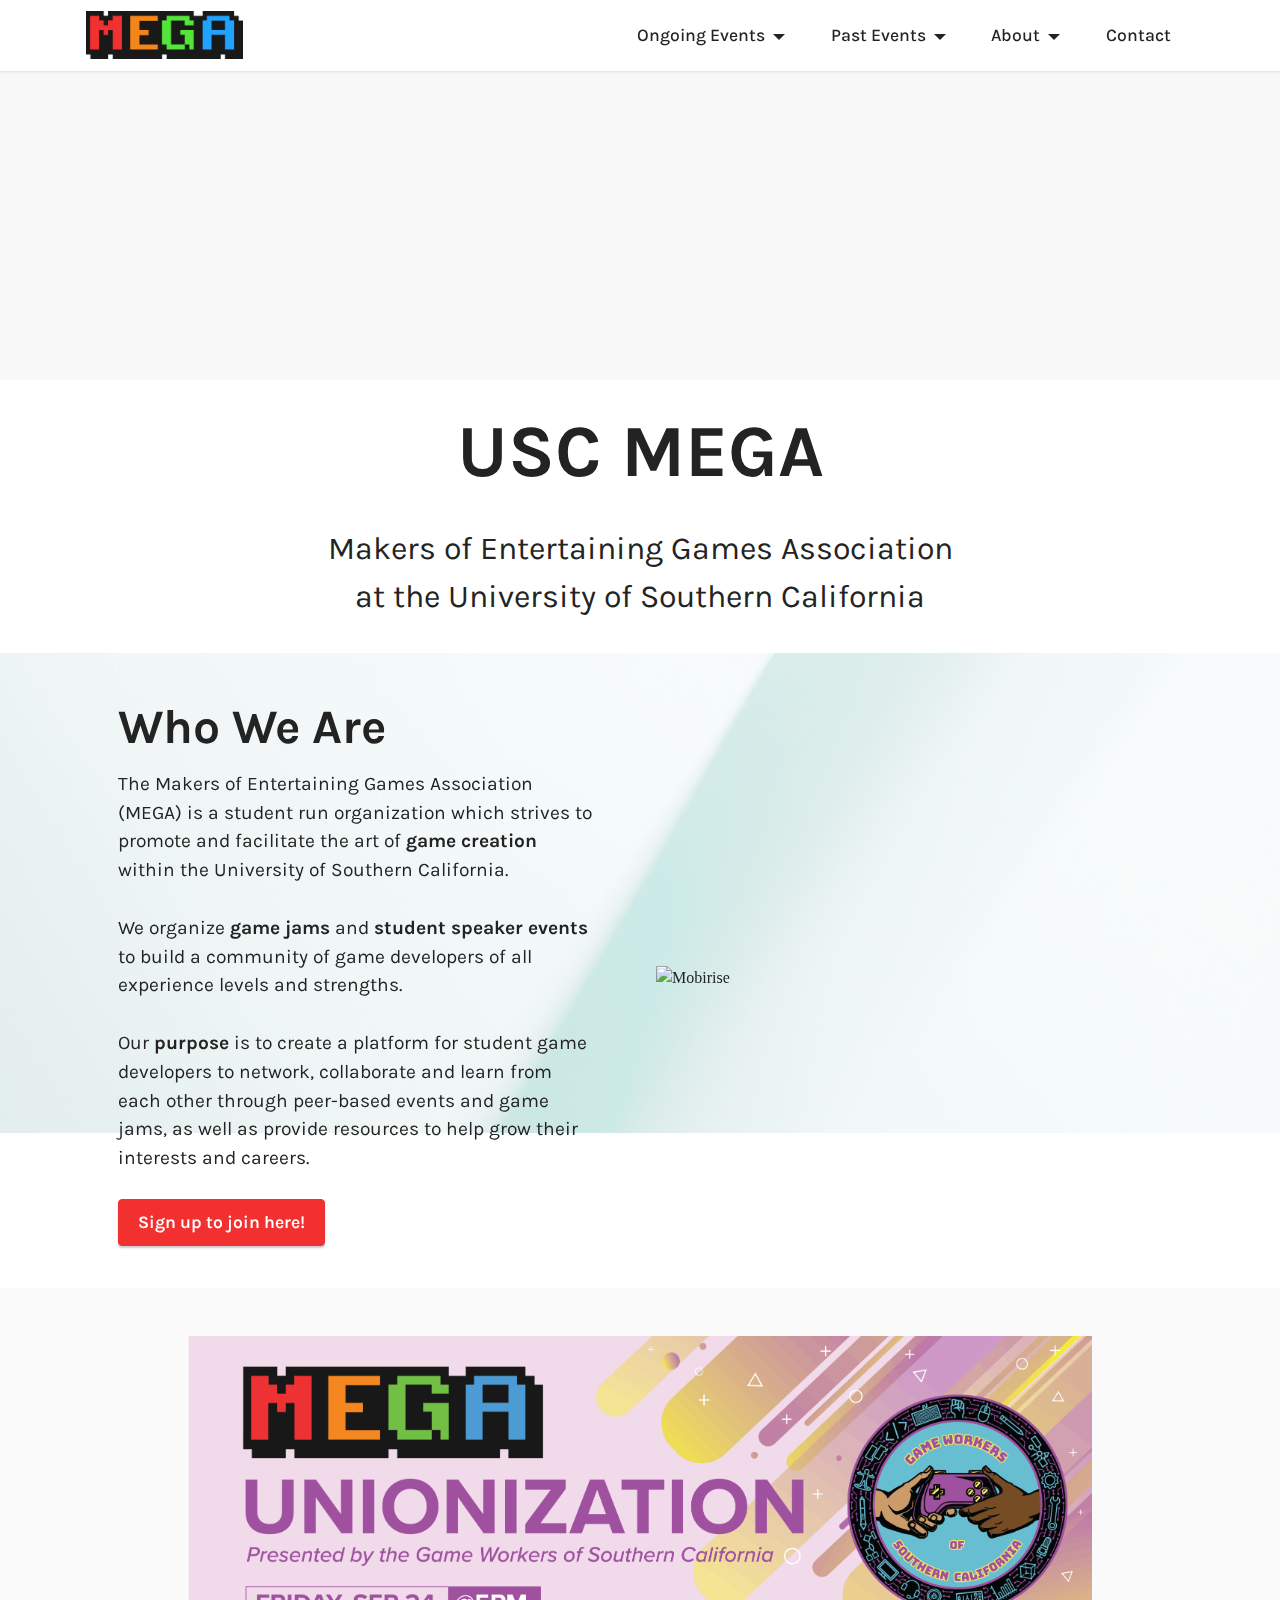
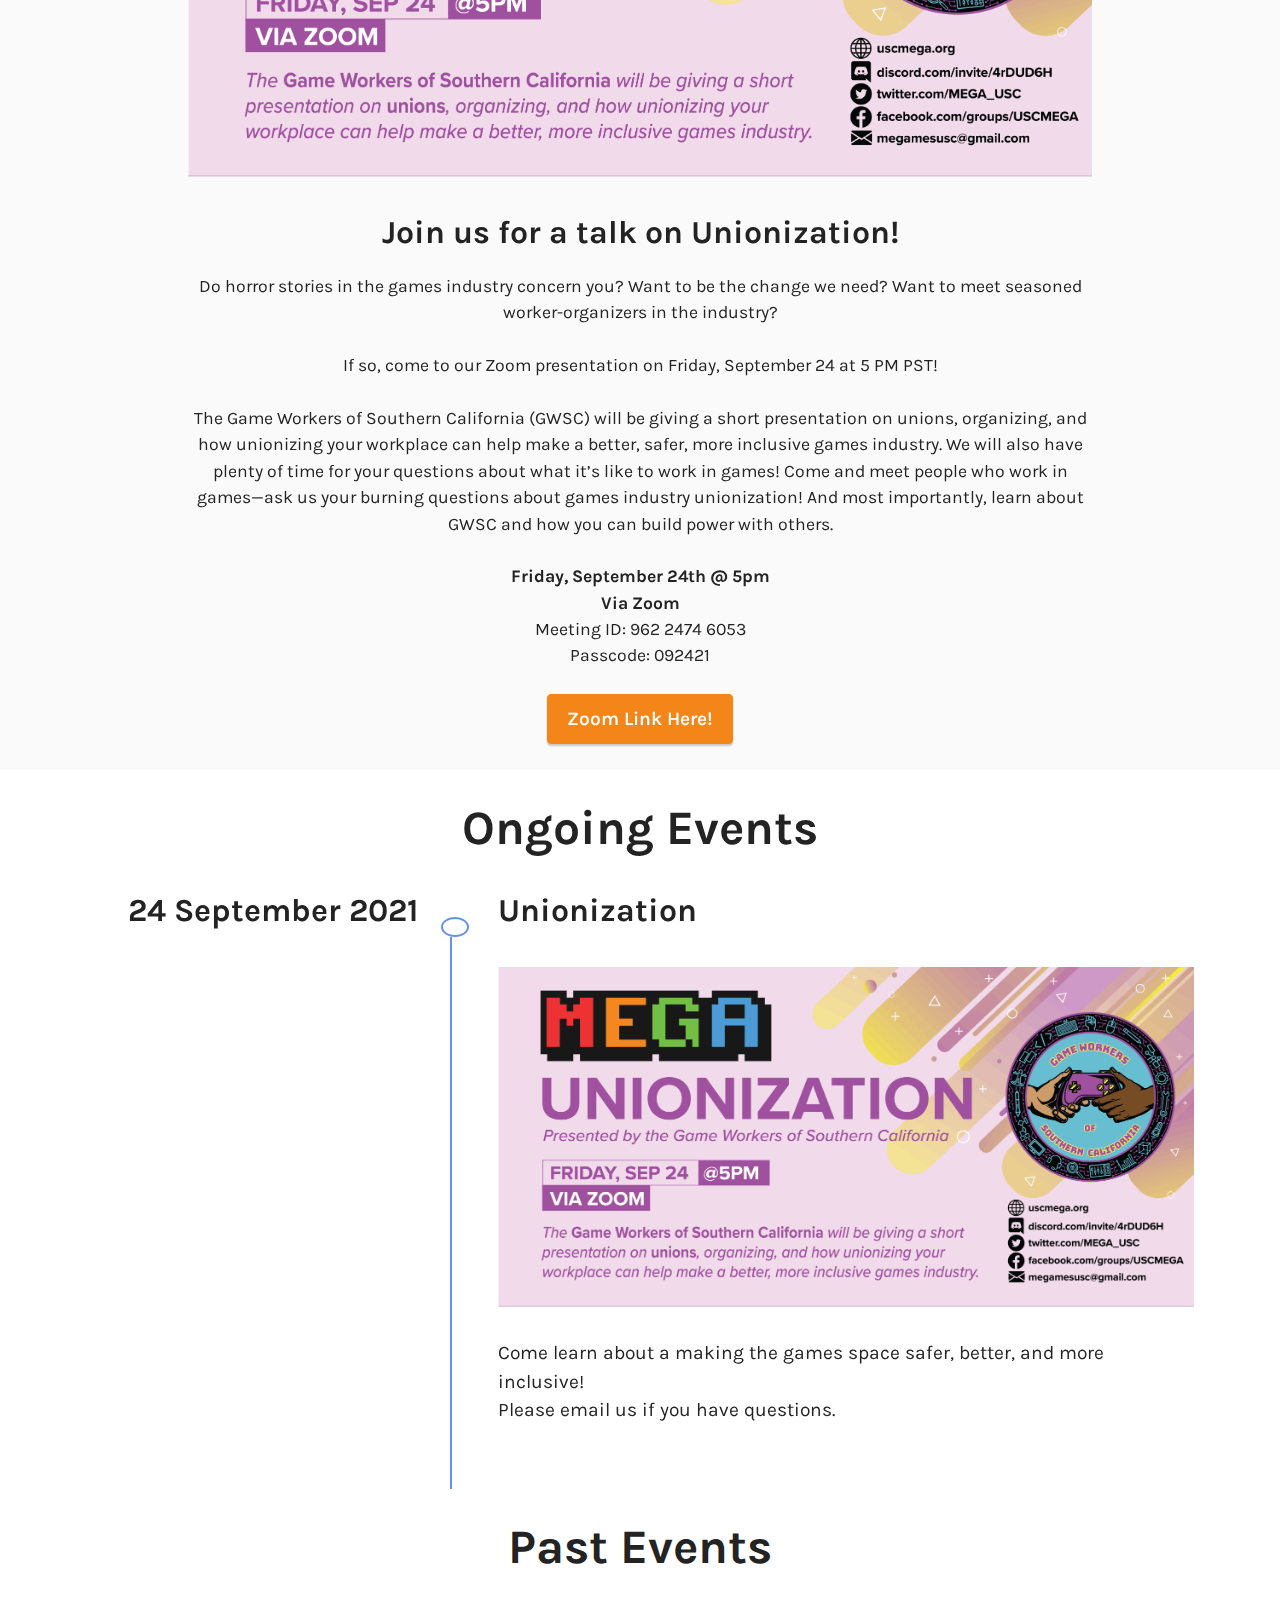
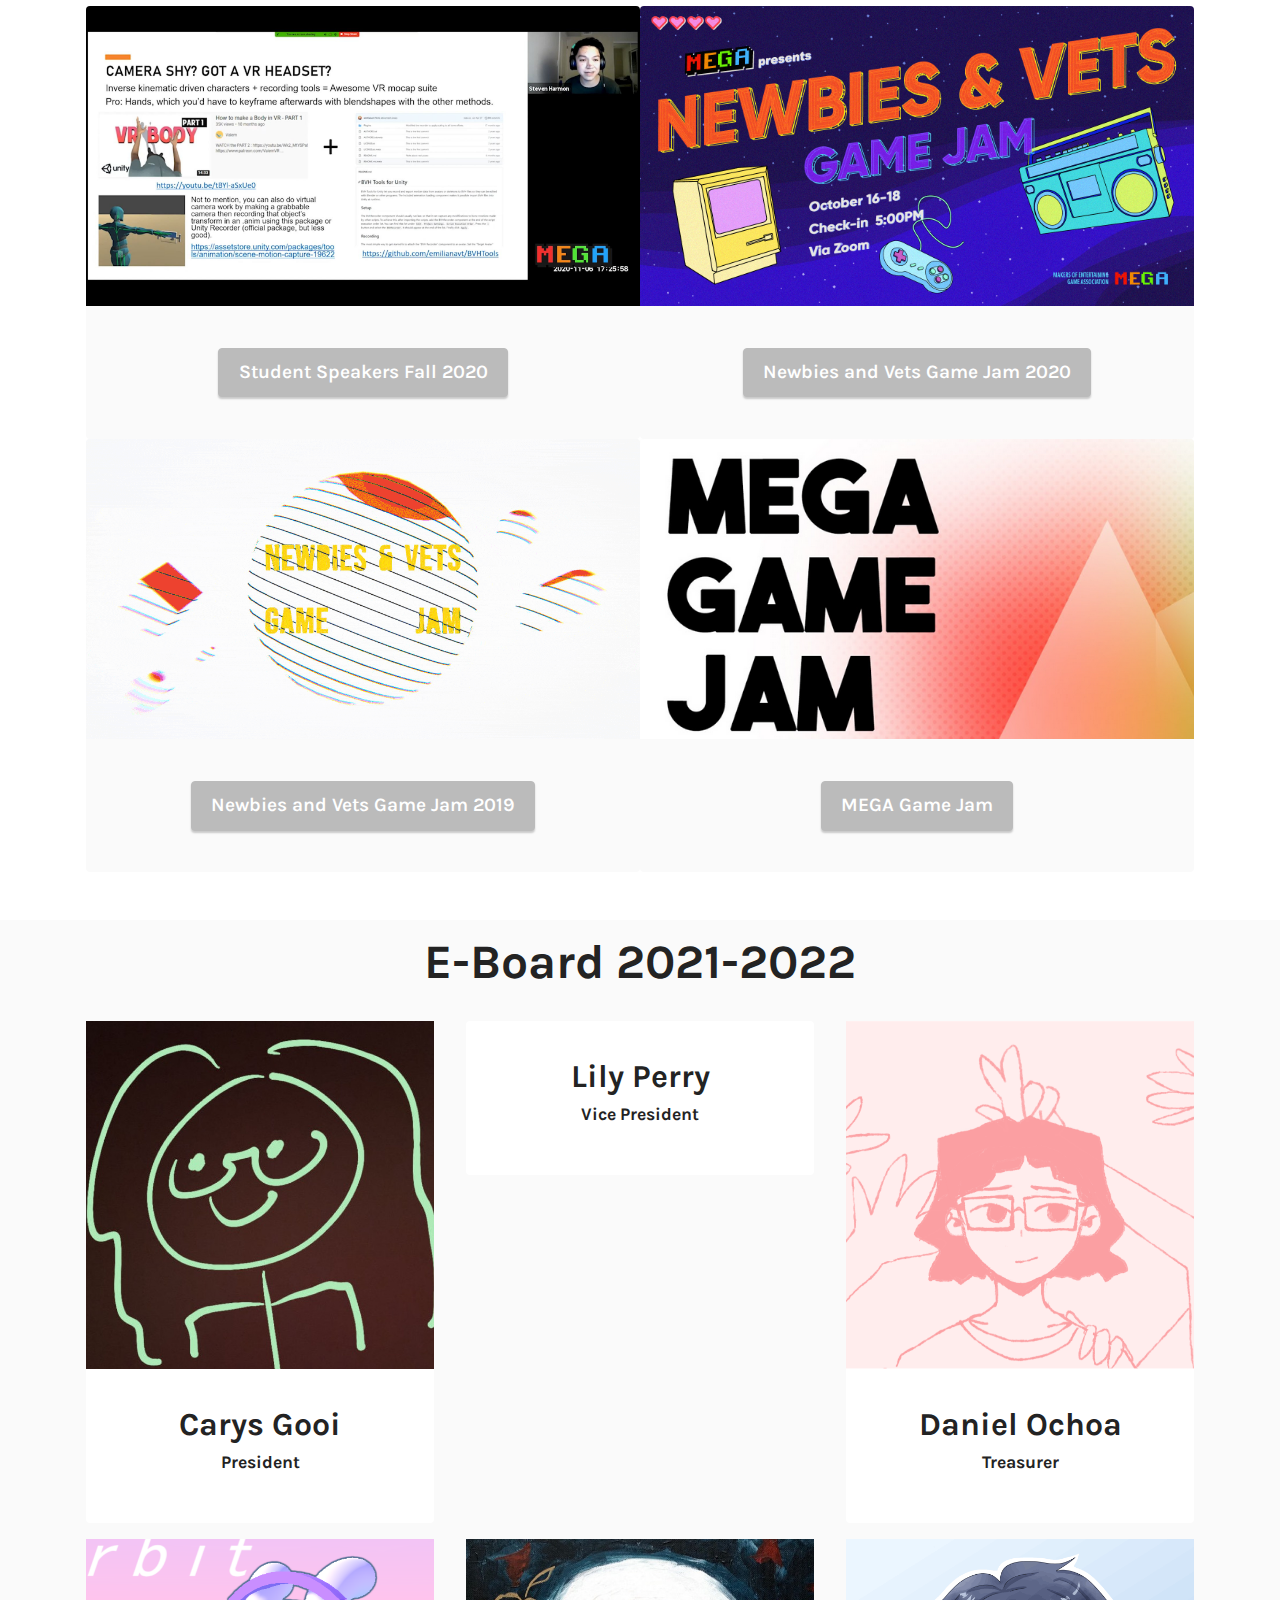
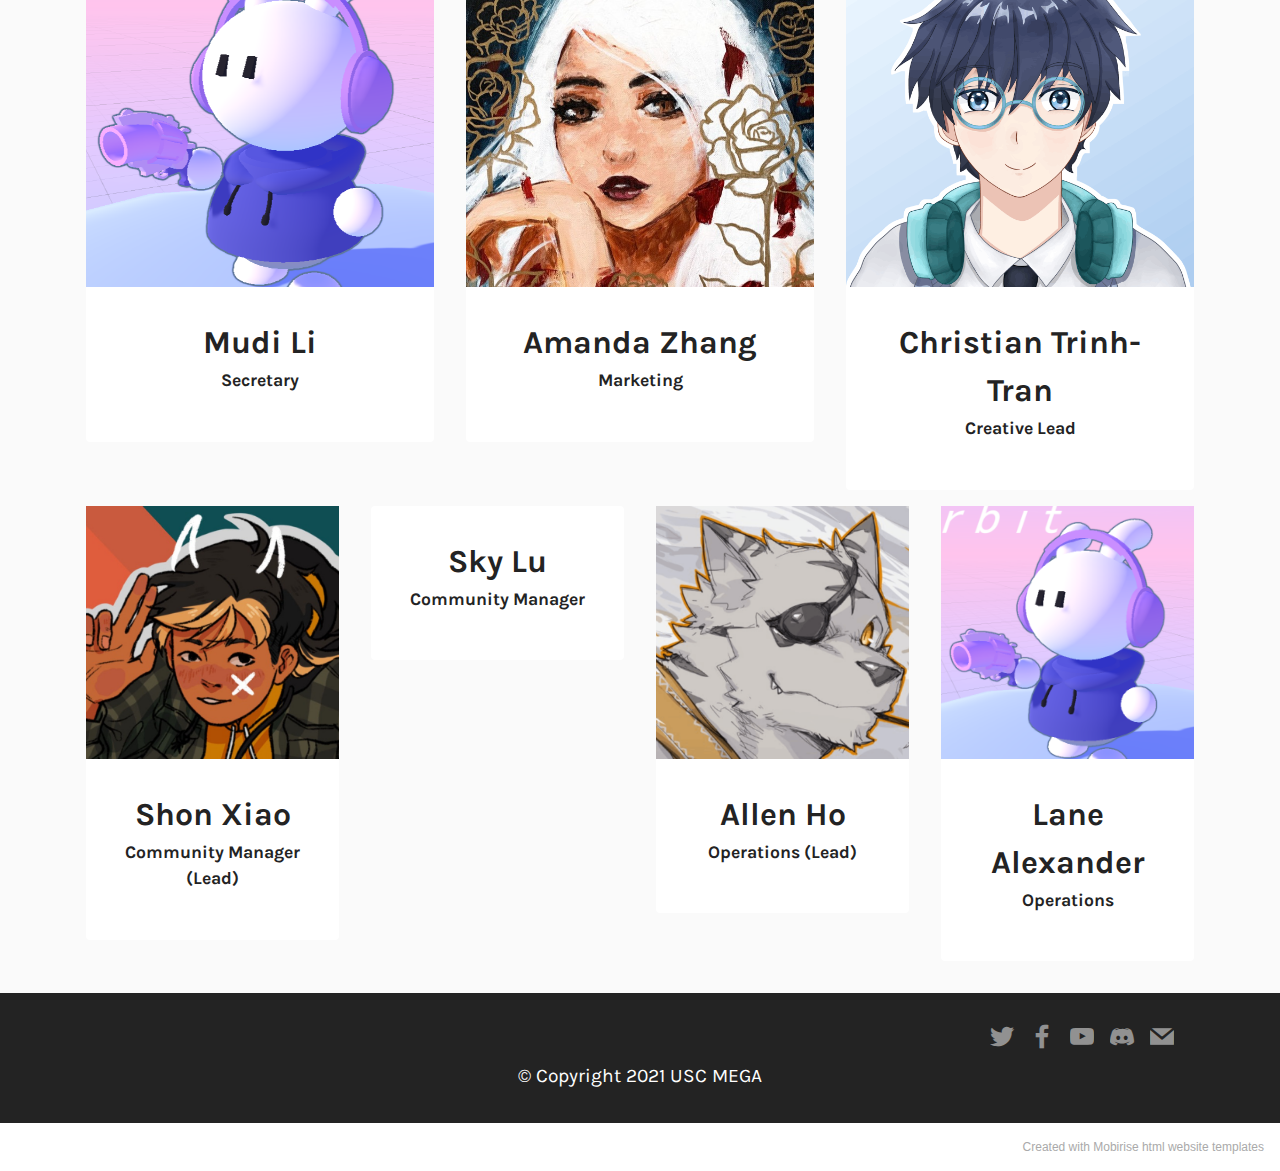
==== commit f348e616: "Updated HTML of NVJ2021" ====
--- a/index.html
+++ b/index.html
@@ -500,7 +500,7 @@
             </div>
         </div>
     </div>
-</section><section style="background-color: #fff; font-family: -apple-system, BlinkMacSystemFont, 'Segoe UI', 'Roboto', 'Helvetica Neue', Arial, sans-serif; color:#aaa; font-size:12px; padding: 0; align-items: center; display: flex;"><a href="https://mobirise.site/l" style="flex: 1 1; height: 3rem; padding-left: 1rem;"></a><p style="flex: 0 0 auto; margin:0; padding-right:1rem;">Start your own web page with <a href="https://mobirise.site/z" style="color:#aaa;">Mobirise</a></p></section><script src="assets/bootstrap/js/bootstrap.bundle.min.js"></script>  <script src="assets/parallax/jarallax.js"></script>  <script src="assets/smoothscroll/smooth-scroll.js"></script>  <script src="assets/ytplayer/index.js"></script>  <script src="assets/dropdown/js/navbar-dropdown.js"></script>  <script src="assets/theme/js/script.js"></script>  
+</section><section style="background-color: #fff; font-family: -apple-system, BlinkMacSystemFont, 'Segoe UI', 'Roboto', 'Helvetica Neue', Arial, sans-serif; color:#aaa; font-size:12px; padding: 0; align-items: center; display: flex;"><a href="https://mobirise.site/z" style="flex: 1 1; height: 3rem; padding-left: 1rem;"></a><p style="flex: 0 0 auto; margin:0; padding-right:1rem;"><a href="https://mobirise.site/t" style="color:#aaa;">Created</a> with Mobirise html website templates</p></section><script src="assets/bootstrap/js/bootstrap.bundle.min.js"></script>  <script src="assets/parallax/jarallax.js"></script>  <script src="assets/smoothscroll/smooth-scroll.js"></script>  <script src="assets/ytplayer/index.js"></script>  <script src="assets/dropdown/js/navbar-dropdown.js"></script>  <script src="assets/theme/js/script.js"></script>  
   
   
  <div id="scrollToTop" class="scrollToTop mbr-arrow-up"><a style="text-align: center;"><i class="mbr-arrow-up-icon mbr-arrow-up-icon-cm cm-icon cm-icon-smallarrow-up"></i></a></div>
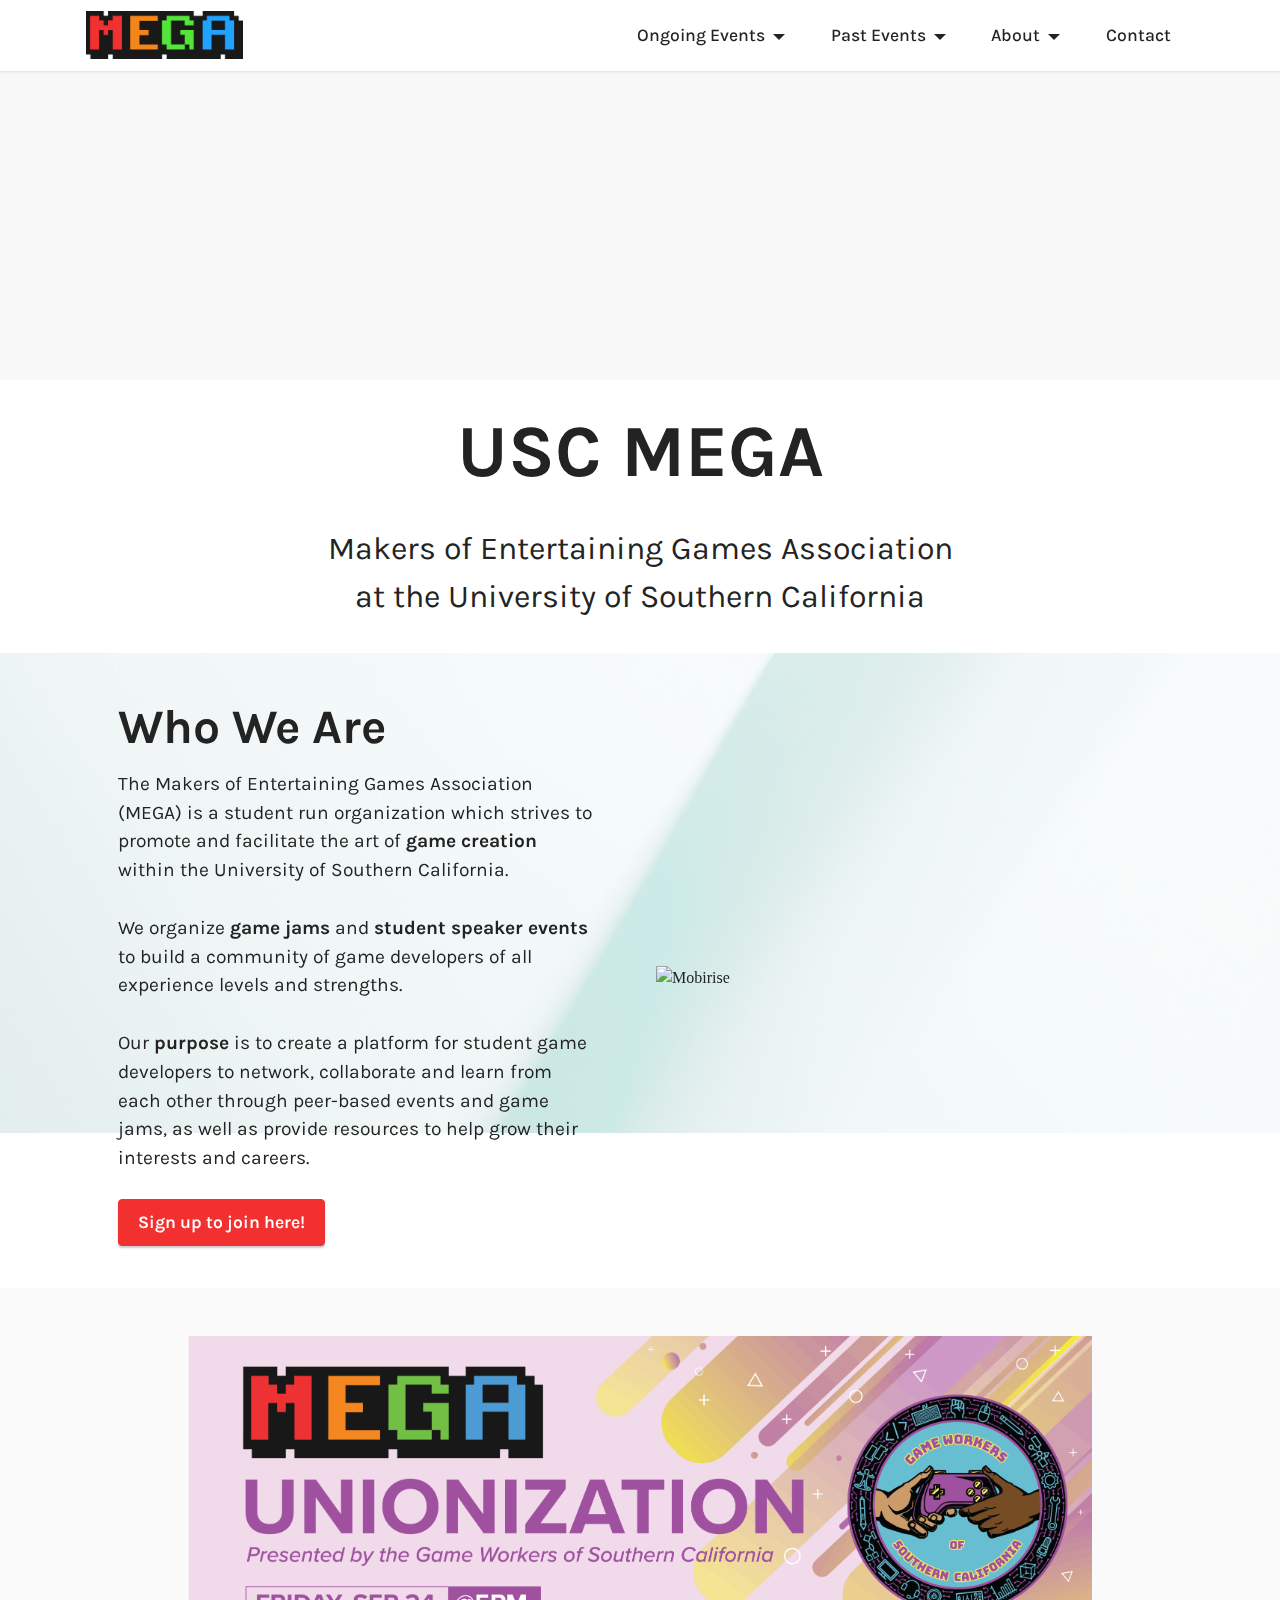
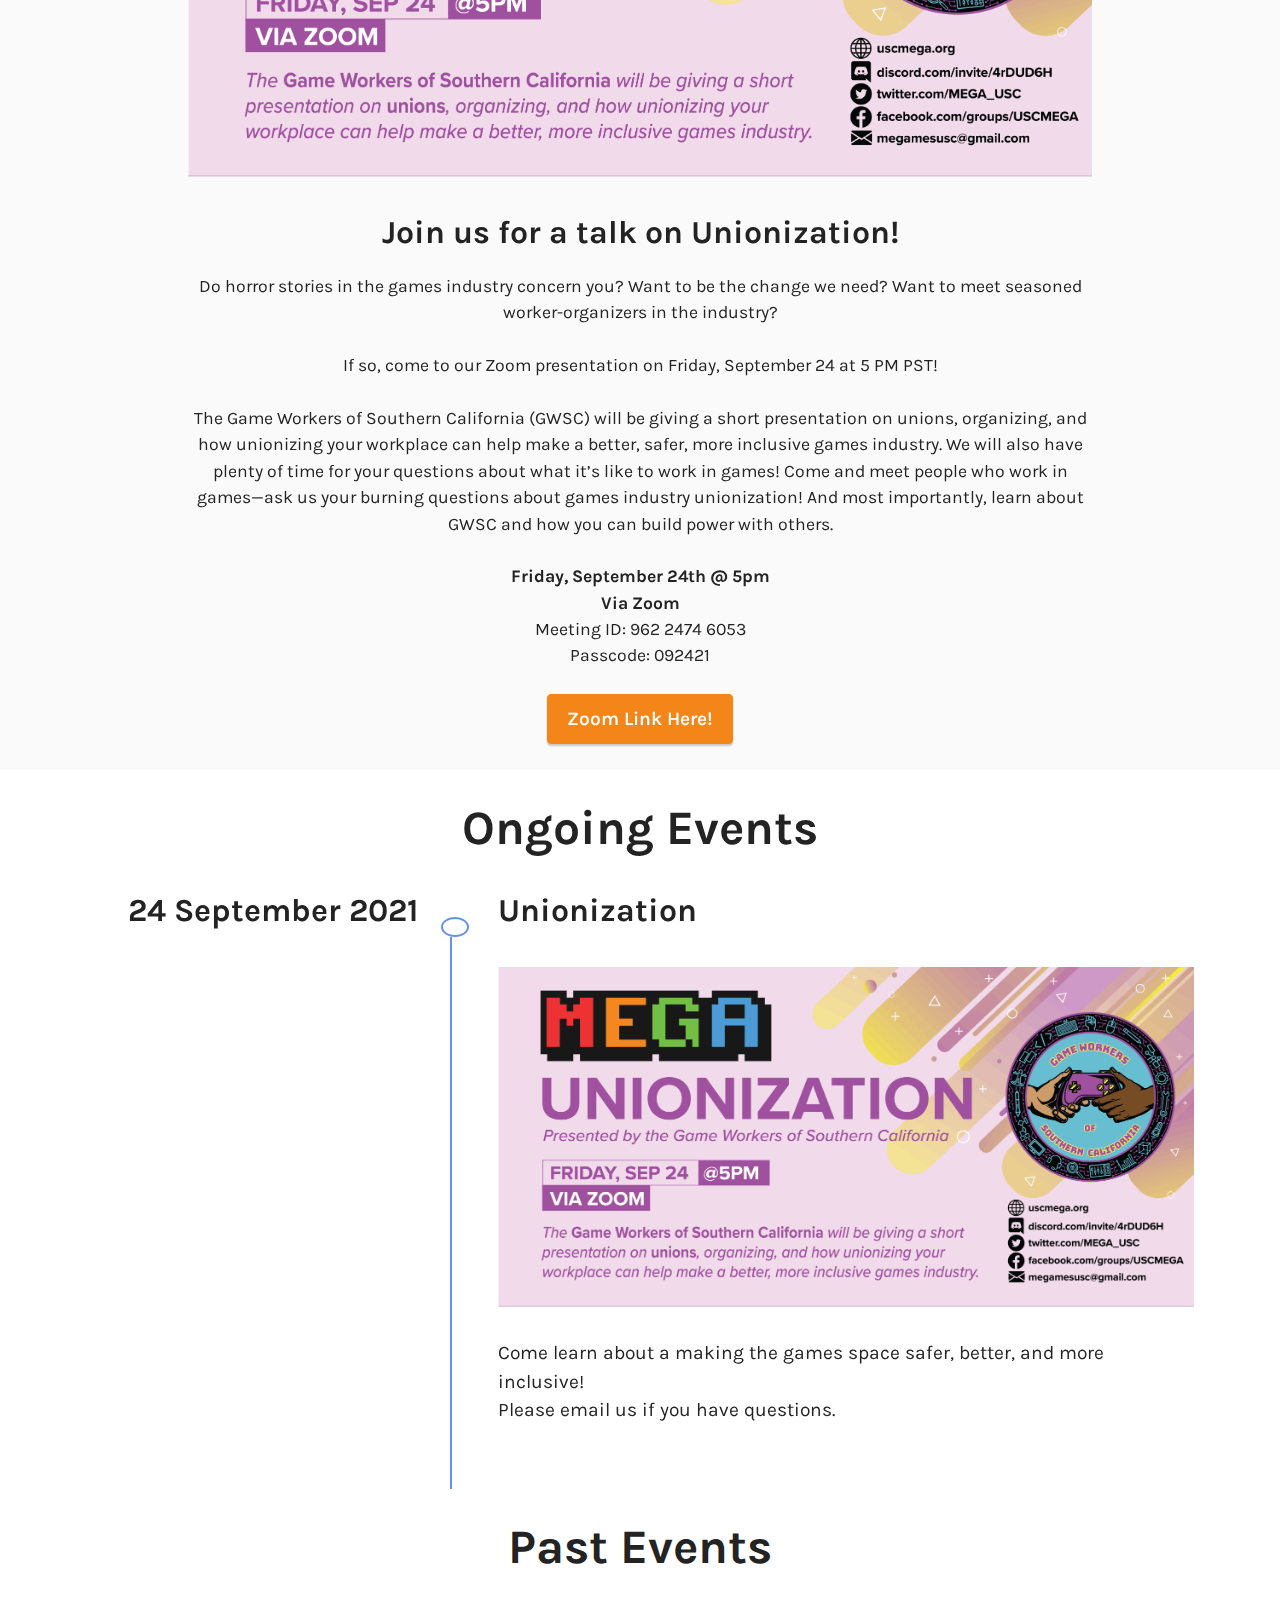
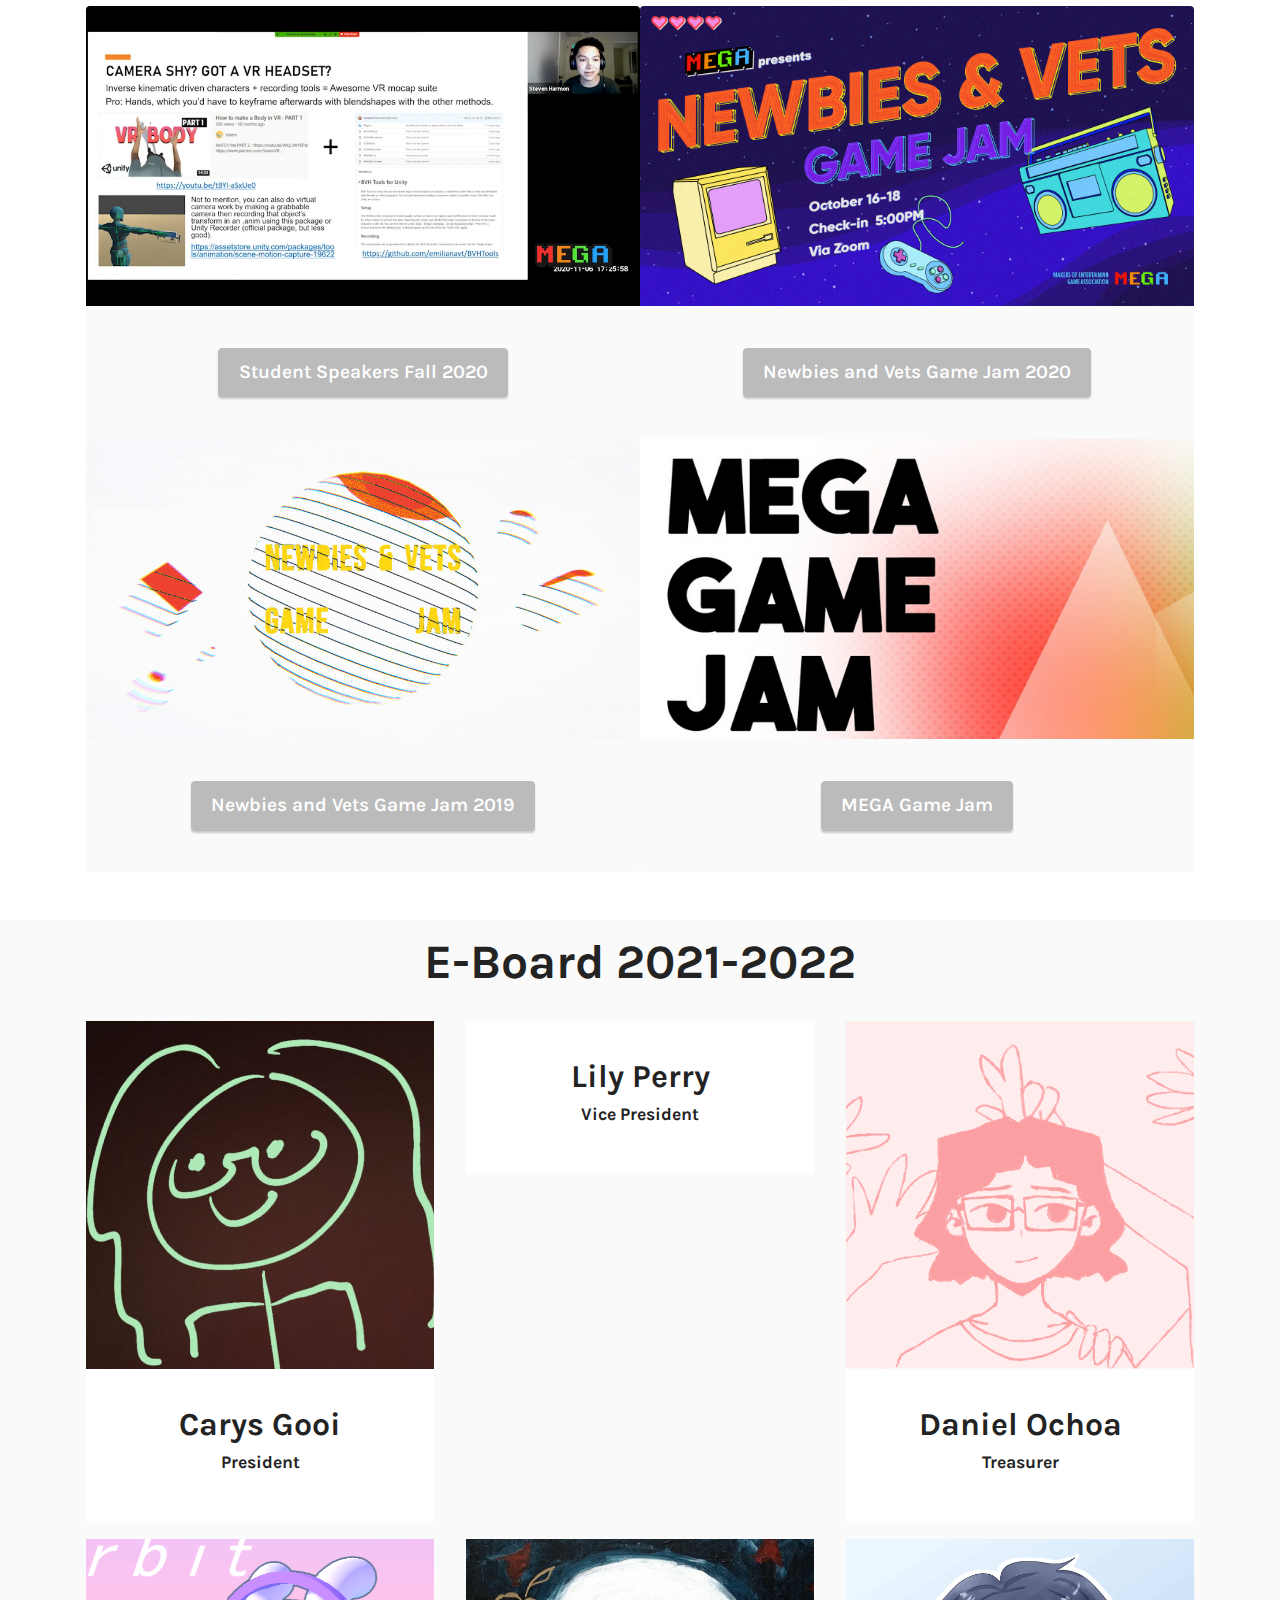
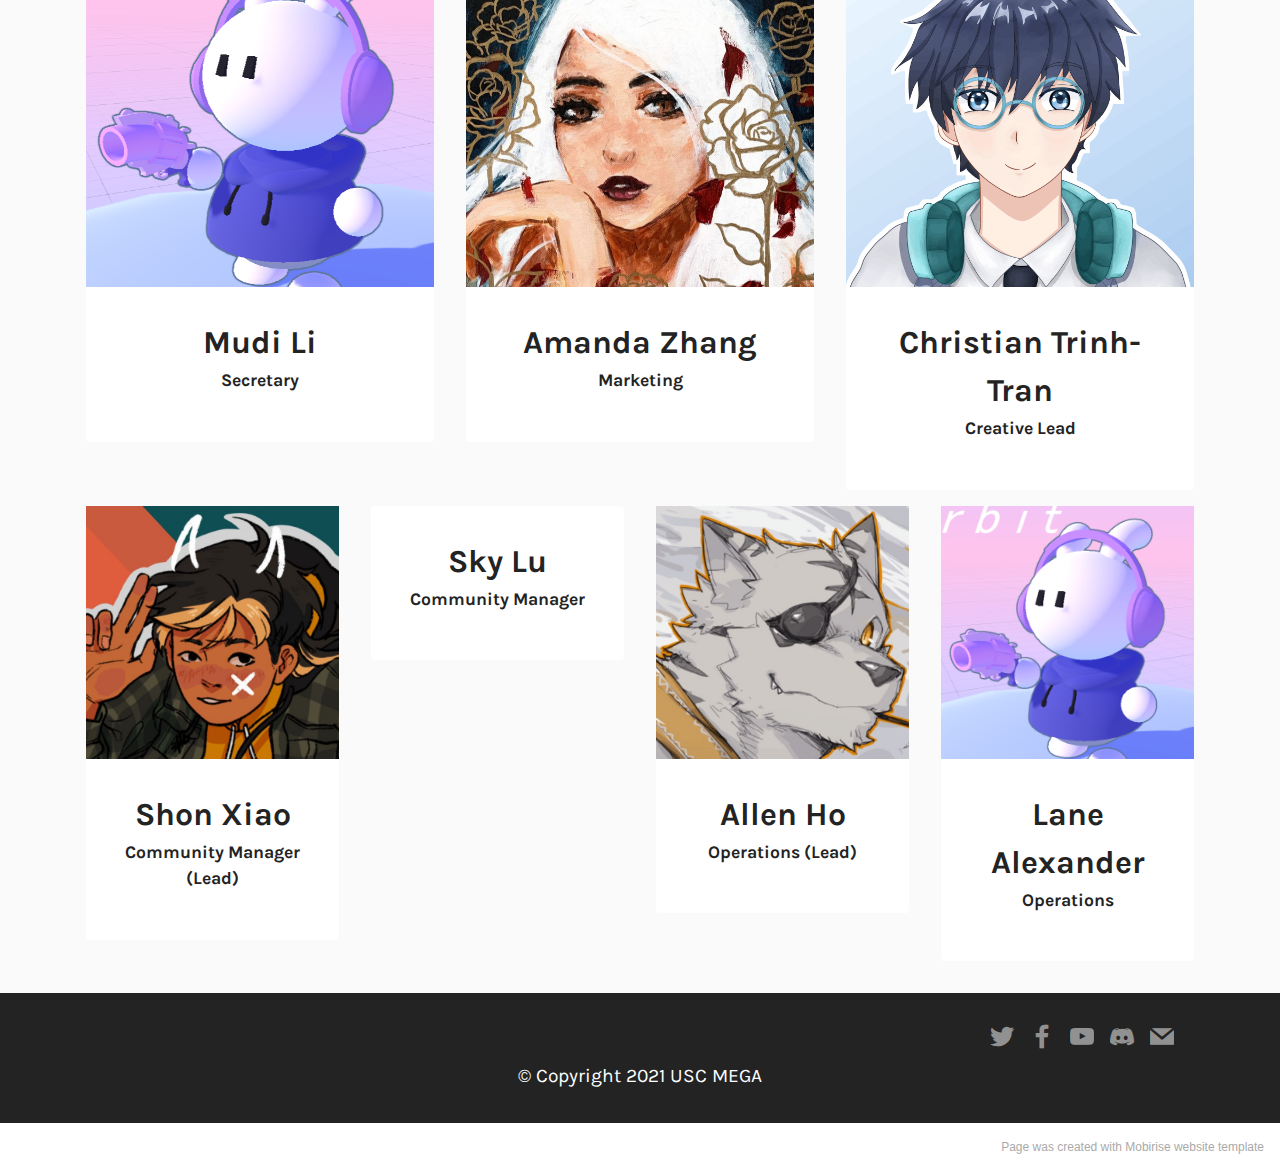
==== commit e46b8c94: "relinking nvj2021 from home" ====
--- a/index.html
+++ b/index.html
@@ -49,7 +49,7 @@
                 </div>
             </button>
             <div class="collapse navbar-collapse" id="navbarSupportedContent">
-                <ul class="navbar-nav nav-dropdown nav-right" data-app-modern-menu="true"><li class="nav-item dropdown"><a class="nav-link link text-black dropdown-toggle display-4" href="#" data-toggle="dropdown-submenu" data-bs-toggle="dropdown" aria-expanded="false">Ongoing Events</a><div class="dropdown-menu"><a class="text-black dropdown-item text-primary display-4" href="index.html#timeline2-a">Unionization Presentation</a></div></li><li class="nav-item dropdown"><a class="nav-link link text-black dropdown-toggle display-4" href="#" data-toggle="dropdown-submenu" data-bs-toggle="dropdown" aria-expanded="false">Past Events</a><div class="dropdown-menu"><a class="text-black dropdown-item text-primary display-4" href="page6.html">Newbies and Vets Game Jam 2021</a><a class="text-black dropdown-item text-primary display-4" href="studentspeakersfall2020.html">Student Speakers Fall 2020</a><a class="text-black dropdown-item text-primary display-4" href="NVJam2020.html" aria-expanded="false">Newbies and Vets Game Jam 2020</a><div class="dropdown"><a class="text-black dropdown-item dropdown-toggle display-4" href="#" aria-expanded="false" data-toggle="dropdown-submenu" data-bs-toggle="dropdown">Aug 2019 - May 2020</a><div class="dropdown-menu dropdown-submenu"><a class="text-black dropdown-item text-primary display-4" href="NVJam2019.html" aria-expanded="false">Newbies and Vets<br>Game Jam 2019</a><a class="text-black dropdown-item text-primary display-4" href="MEGAGameJam.html" aria-expanded="false">MEGA Game Jam</a></div></div></div></li>
+                <ul class="navbar-nav nav-dropdown nav-right" data-app-modern-menu="true"><li class="nav-item dropdown"><a class="nav-link link text-black dropdown-toggle display-4" href="#" data-toggle="dropdown-submenu" data-bs-toggle="dropdown" aria-expanded="false">Ongoing Events</a><div class="dropdown-menu"><a class="text-black dropdown-item text-primary display-4" href="index.html#timeline2-a">Unionization Presentation</a></div></li><li class="nav-item dropdown"><a class="nav-link link text-black dropdown-toggle display-4" href="#" data-toggle="dropdown-submenu" data-bs-toggle="dropdown" aria-expanded="false">Past Events</a><div class="dropdown-menu"><a class="text-black dropdown-item text-primary display-4" href="NVJam2021.html">Newbies and Vets Game Jam 2021</a><a class="text-black dropdown-item text-primary display-4" href="studentspeakersfall2020.html">Student Speakers Fall 2020</a><a class="text-black dropdown-item text-primary display-4" href="NVJam2020.html" aria-expanded="false">Newbies and Vets Game Jam 2020</a><div class="dropdown"><a class="text-black dropdown-item dropdown-toggle display-4" href="#" aria-expanded="false" data-toggle="dropdown-submenu" data-bs-toggle="dropdown">Aug 2019 - May 2020</a><div class="dropdown-menu dropdown-submenu"><a class="text-black dropdown-item text-primary display-4" href="NVJam2019.html" aria-expanded="false">Newbies and Vets<br>Game Jam 2019</a><a class="text-black dropdown-item text-primary display-4" href="MEGAGameJam.html" aria-expanded="false">MEGA Game Jam</a></div></div></div></li>
                     <li class="nav-item dropdown"><a class="nav-link link text-black dropdown-toggle display-4" href="#" data-toggle="dropdown-submenu" data-bs-toggle="dropdown" aria-expanded="false">
                             About</a><div class="dropdown-menu"><a class="text-black dropdown-item text-primary display-4" href="index.html#header14-9">Purpose</a><a class="text-black dropdown-item text-primary display-4" href="index.html#team1-4" aria-expanded="false">E-Board 2021-2022<br></a></div></li><li class="nav-item"><a class="nav-link link text-black text-primary display-4" href="mailto:megamesusc@gmail.com">Contact</a>
                     </li></ul>
@@ -500,7 +500,7 @@
             </div>
         </div>
     </div>
-</section><section style="background-color: #fff; font-family: -apple-system, BlinkMacSystemFont, 'Segoe UI', 'Roboto', 'Helvetica Neue', Arial, sans-serif; color:#aaa; font-size:12px; padding: 0; align-items: center; display: flex;"><a href="https://mobirise.site/z" style="flex: 1 1; height: 3rem; padding-left: 1rem;"></a><p style="flex: 0 0 auto; margin:0; padding-right:1rem;"><a href="https://mobirise.site/t" style="color:#aaa;">Created</a> with Mobirise html website templates</p></section><script src="assets/bootstrap/js/bootstrap.bundle.min.js"></script>  <script src="assets/parallax/jarallax.js"></script>  <script src="assets/smoothscroll/smooth-scroll.js"></script>  <script src="assets/ytplayer/index.js"></script>  <script src="assets/dropdown/js/navbar-dropdown.js"></script>  <script src="assets/theme/js/script.js"></script>  
+</section><section style="background-color: #fff; font-family: -apple-system, BlinkMacSystemFont, 'Segoe UI', 'Roboto', 'Helvetica Neue', Arial, sans-serif; color:#aaa; font-size:12px; padding: 0; align-items: center; display: flex;"><a href="https://mobirise.site/z" style="flex: 1 1; height: 3rem; padding-left: 1rem;"></a><p style="flex: 0 0 auto; margin:0; padding-right:1rem;"><a href="https://mobirise.site/s" style="color:#aaa;">Page</a> was created with Mobirise website template</p></section><script src="assets/bootstrap/js/bootstrap.bundle.min.js"></script>  <script src="assets/parallax/jarallax.js"></script>  <script src="assets/smoothscroll/smooth-scroll.js"></script>  <script src="assets/ytplayer/index.js"></script>  <script src="assets/dropdown/js/navbar-dropdown.js"></script>  <script src="assets/theme/js/script.js"></script>  
   
   
  <div id="scrollToTop" class="scrollToTop mbr-arrow-up"><a style="text-align: center;"><i class="mbr-arrow-up-icon mbr-arrow-up-icon-cm cm-icon cm-icon-smallarrow-up"></i></a></div>
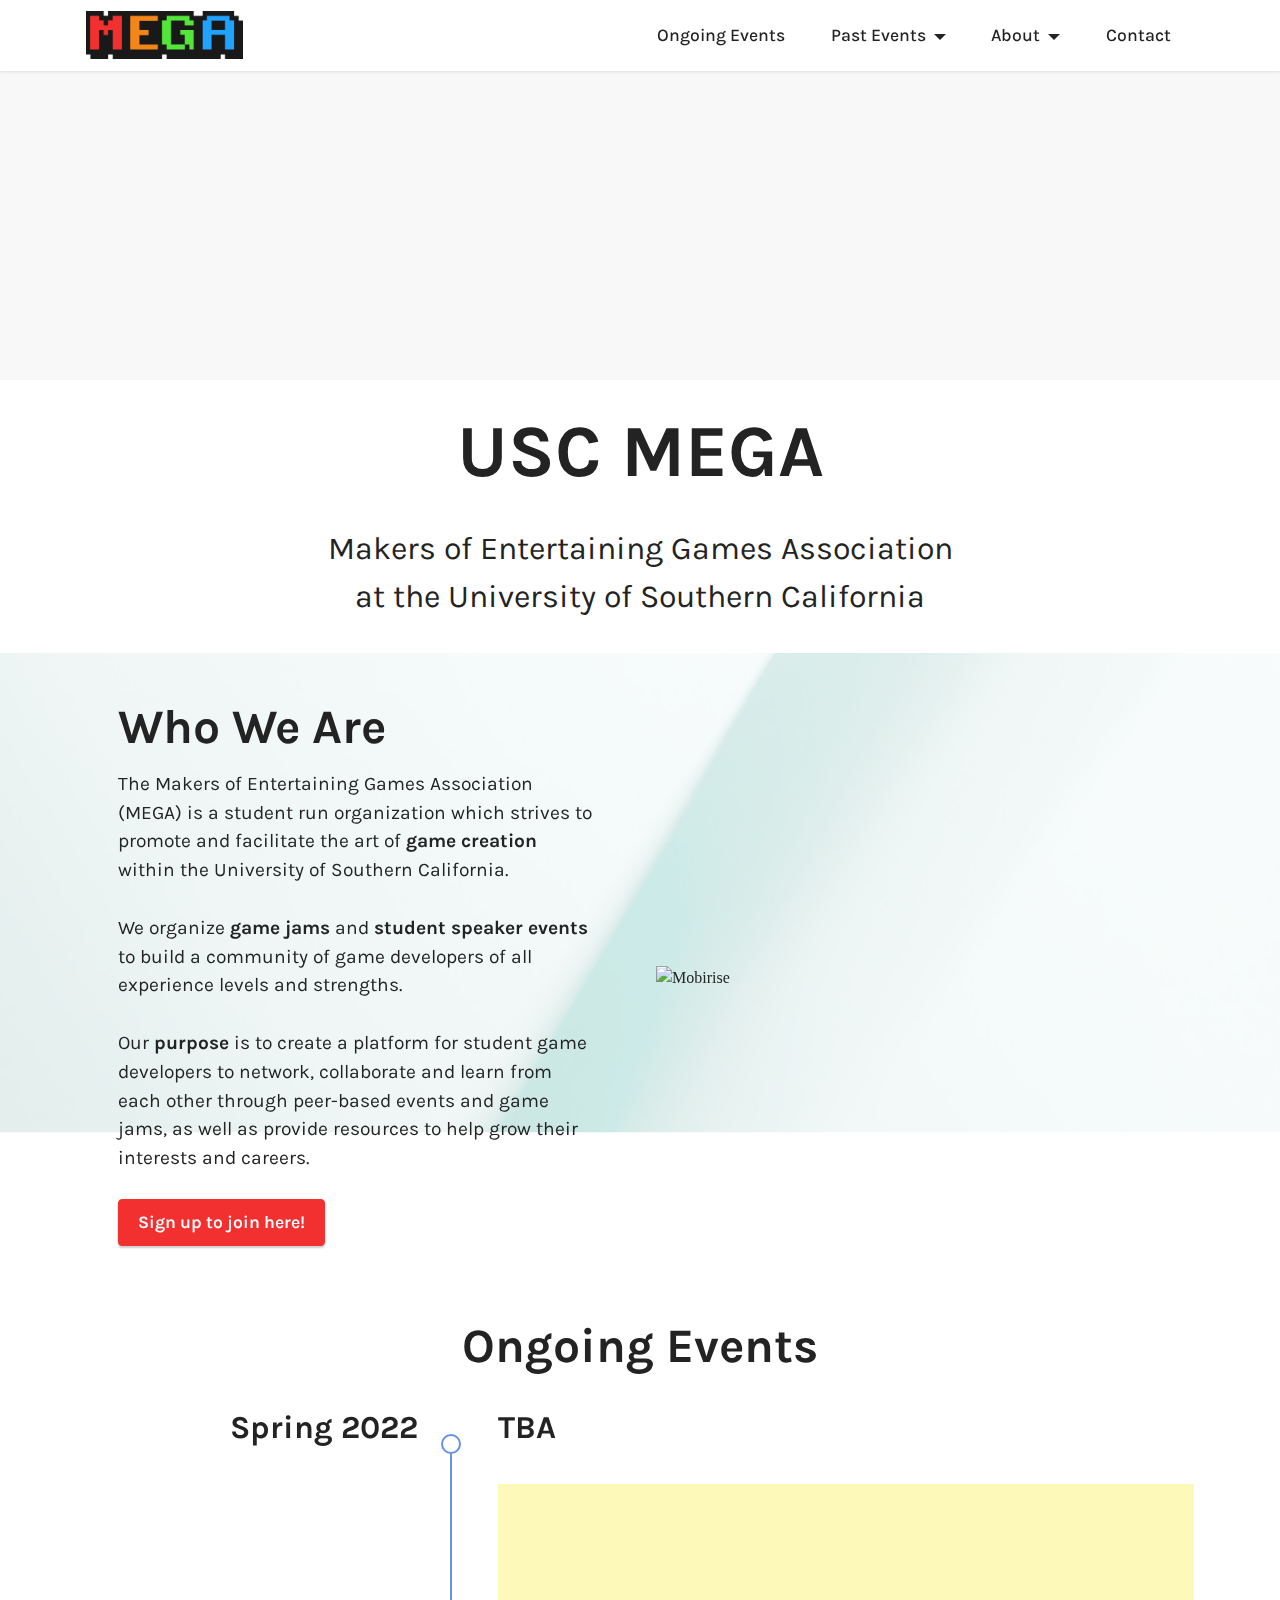
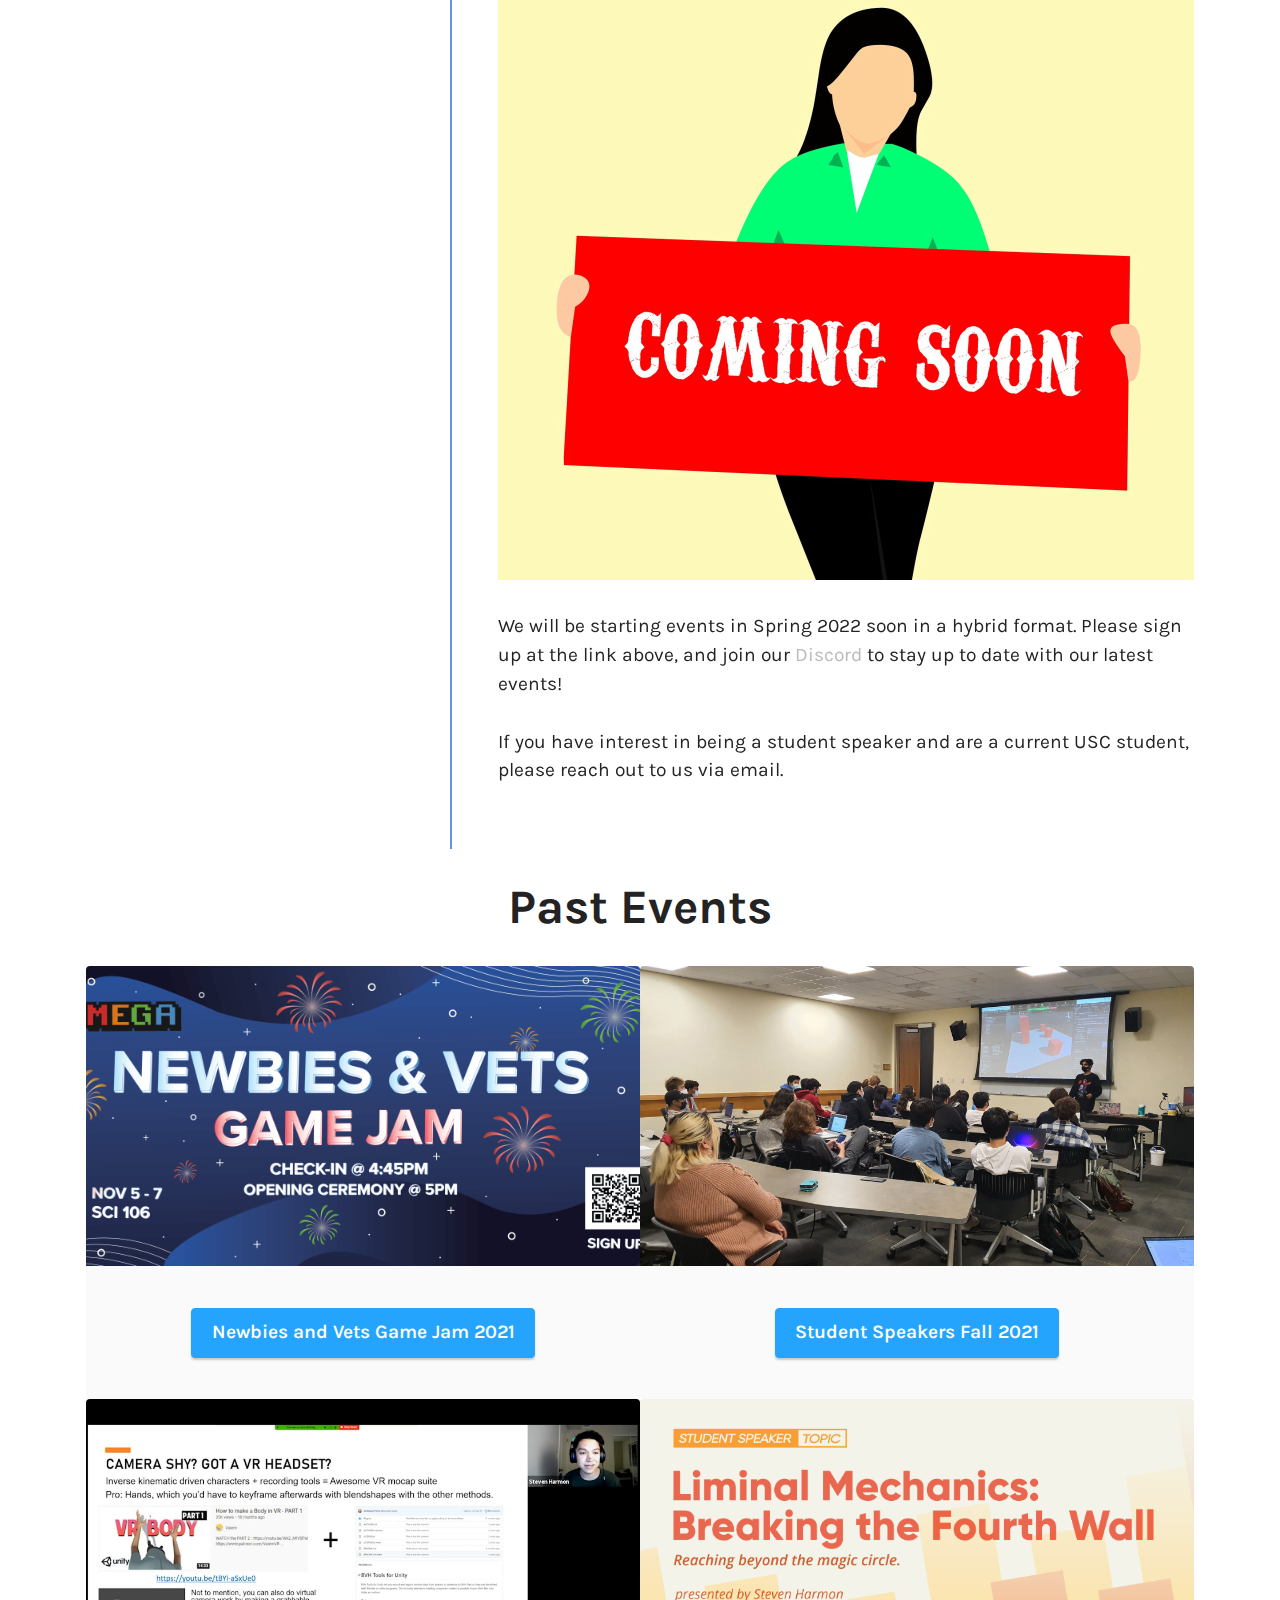
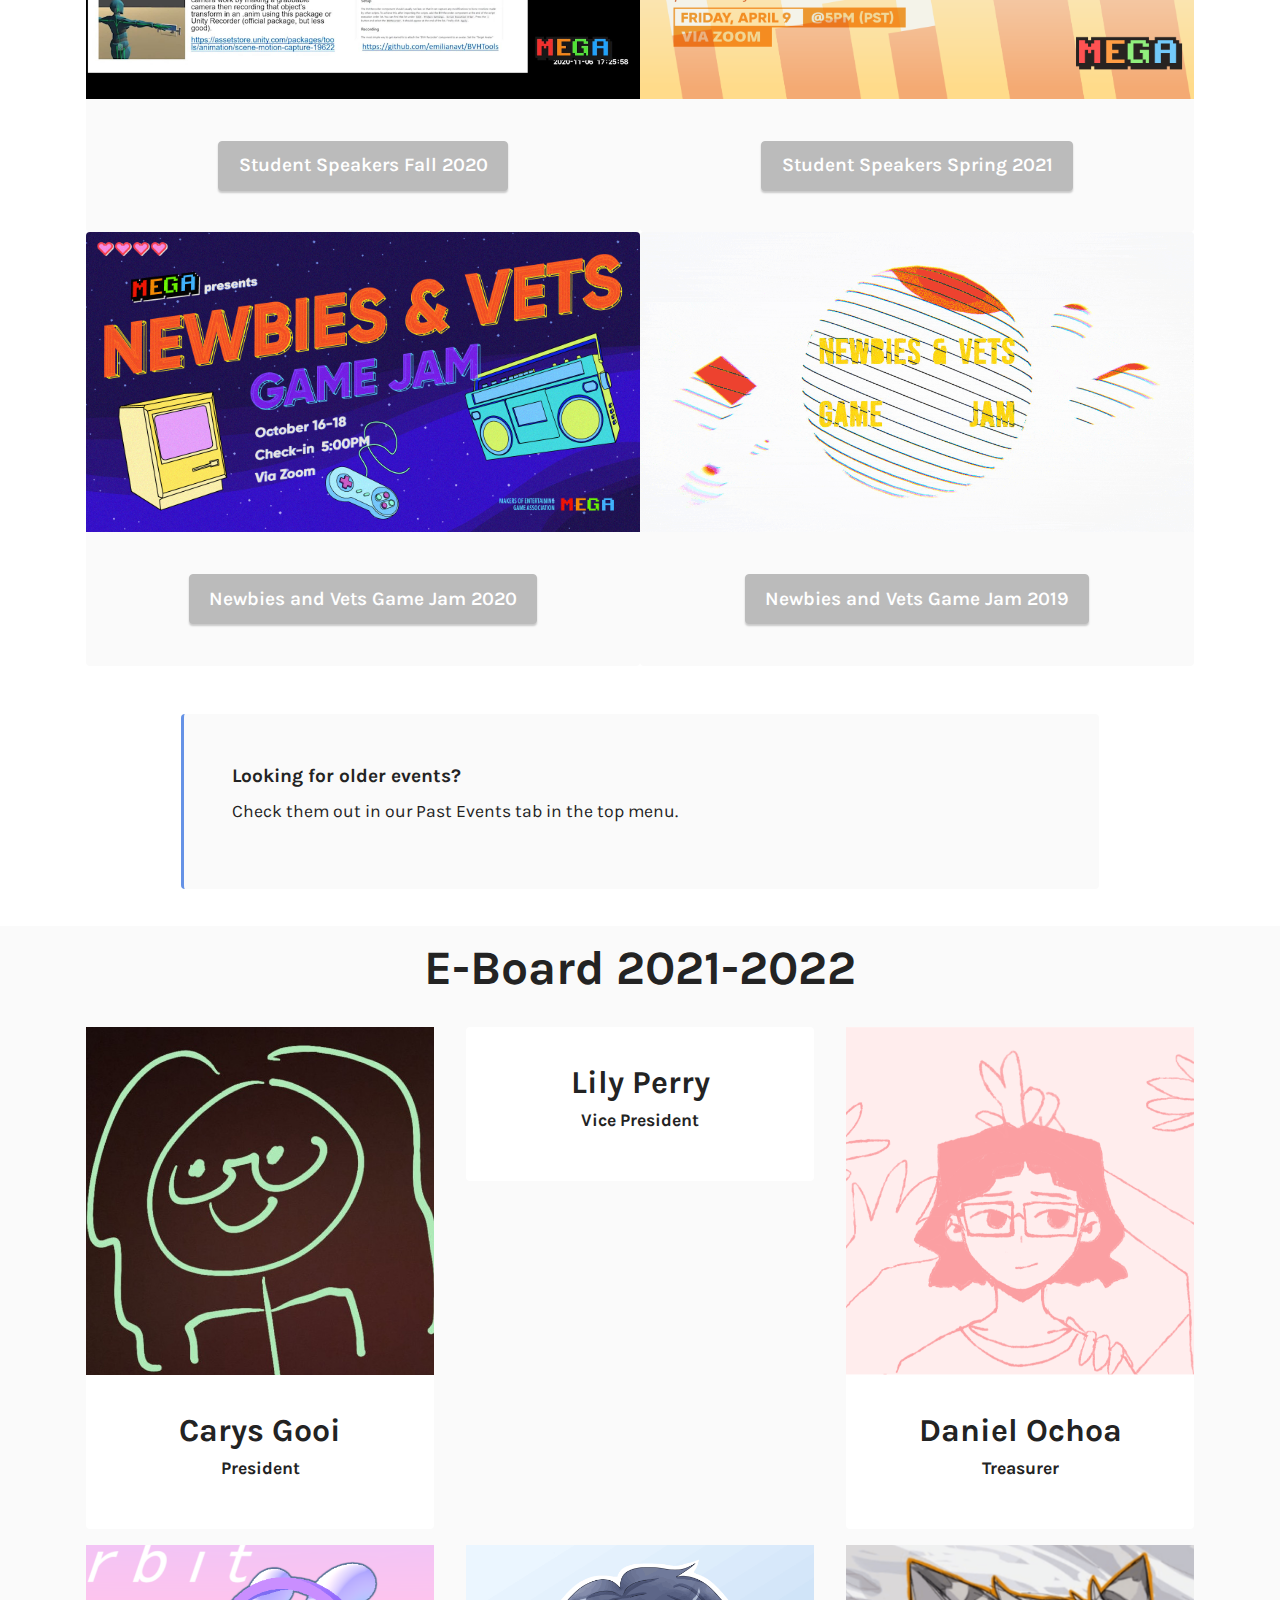
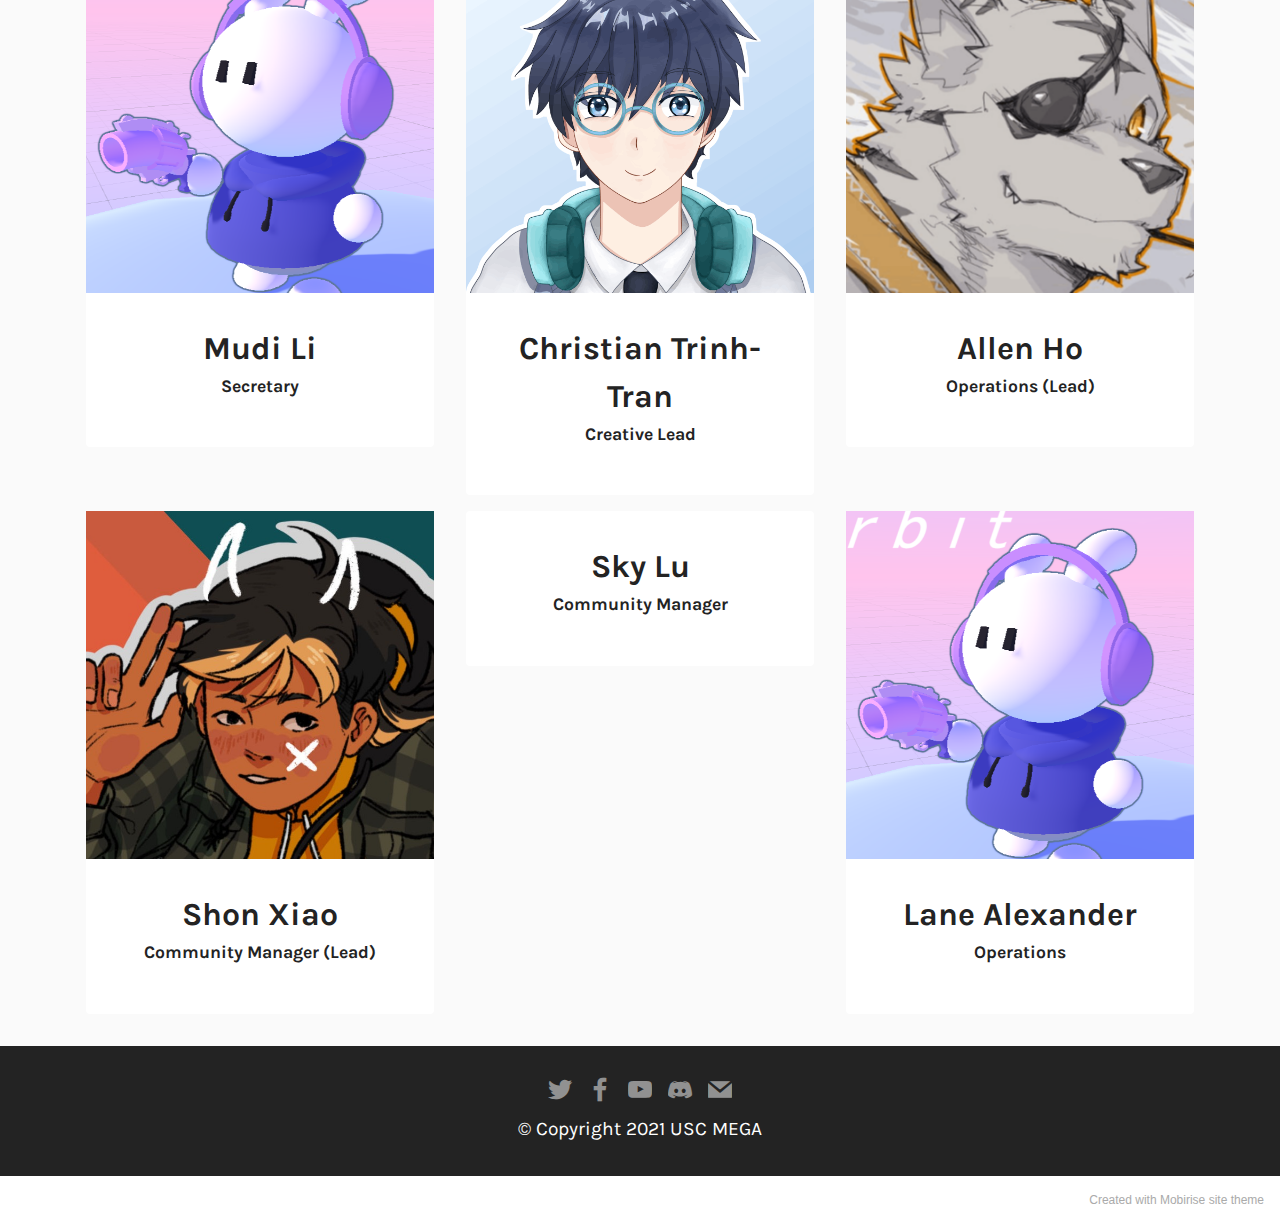
==== commit 1ef65e92: "??" ====
--- a/index.html
+++ b/index.html
@@ -1,25 +1,23 @@
 <!DOCTYPE html>
 <html  >
 <head>
-  <!-- Site made with Mobirise Website Builder v5.4.1, https://mobirise.com -->
+  <!-- Site made with Mobirise Website Builder v5.2.0, https://mobirise.com -->
   <meta charset="UTF-8">
   <meta http-equiv="X-UA-Compatible" content="IE=edge">
-  <meta name="generator" content="Mobirise v5.4.1, mobirise.com">
+  <meta name="generator" content="Mobirise v5.2.0, mobirise.com">
   <meta name="viewport" content="width=device-width, initial-scale=1, minimum-scale=1">
   <link rel="shortcut icon" href="assets/images/megalogo-72ppi.png" type="image/x-icon">
   <meta name="description" content="">
   
   
   <title>Home</title>
+  <link rel="stylesheet" href="assets/tether/tether.min.css">
   <link rel="stylesheet" href="assets/bootstrap/css/bootstrap.min.css">
   <link rel="stylesheet" href="assets/bootstrap/css/bootstrap-grid.min.css">
   <link rel="stylesheet" href="assets/bootstrap/css/bootstrap-reboot.min.css">
-  <link rel="stylesheet" href="assets/parallax/jarallax.css">
   <link rel="stylesheet" href="assets/dropdown/css/style.css">
   <link rel="stylesheet" href="assets/socicon/css/styles.css">
   <link rel="stylesheet" href="assets/theme/css/style.css">
-  <link rel="preload" href="https://fonts.googleapis.com/css?family=Karla:200,300,400,500,600,700,800,200i,300i,400i,500i,600i,700i,800i&display=swap" as="style" onload="this.onload=null;this.rel='stylesheet'">
-  <noscript><link rel="stylesheet" href="https://fonts.googleapis.com/css?family=Karla:200,300,400,500,600,700,800,200i,300i,400i,500i,600i,700i,800i&display=swap"></noscript>
   <link rel="preload" as="style" href="assets/mobirise/css/mbr-additional.css"><link rel="stylesheet" href="assets/mobirise/css/mbr-additional.css" type="text/css">
   
   
@@ -49,7 +47,7 @@
                 </div>
             </button>
             <div class="collapse navbar-collapse" id="navbarSupportedContent">
-                <ul class="navbar-nav nav-dropdown nav-right" data-app-modern-menu="true"><li class="nav-item dropdown"><a class="nav-link link text-black dropdown-toggle display-4" href="#" data-toggle="dropdown-submenu" data-bs-toggle="dropdown" aria-expanded="false">Ongoing Events</a><div class="dropdown-menu"><a class="text-black dropdown-item text-primary display-4" href="index.html#timeline2-a">Unionization Presentation</a></div></li><li class="nav-item dropdown"><a class="nav-link link text-black dropdown-toggle display-4" href="#" data-toggle="dropdown-submenu" data-bs-toggle="dropdown" aria-expanded="false">Past Events</a><div class="dropdown-menu"><a class="text-black dropdown-item text-primary display-4" href="NVJam2021.html">Newbies and Vets Game Jam 2021</a><a class="text-black dropdown-item text-primary display-4" href="studentspeakersfall2020.html">Student Speakers Fall 2020</a><a class="text-black dropdown-item text-primary display-4" href="NVJam2020.html" aria-expanded="false">Newbies and Vets Game Jam 2020</a><div class="dropdown"><a class="text-black dropdown-item dropdown-toggle display-4" href="#" aria-expanded="false" data-toggle="dropdown-submenu" data-bs-toggle="dropdown">Aug 2019 - May 2020</a><div class="dropdown-menu dropdown-submenu"><a class="text-black dropdown-item text-primary display-4" href="NVJam2019.html" aria-expanded="false">Newbies and Vets<br>Game Jam 2019</a><a class="text-black dropdown-item text-primary display-4" href="MEGAGameJam.html" aria-expanded="false">MEGA Game Jam</a></div></div></div></li>
+                <ul class="navbar-nav nav-dropdown nav-right" data-app-modern-menu="true"><li class="nav-item"><a class="nav-link link text-black text-primary display-4" href="index.html#timeline2-a" data-bs-toggle="dropdown" aria-expanded="false">Ongoing Events</a></li><li class="nav-item dropdown"><a class="nav-link link text-black dropdown-toggle display-4" href="#" data-toggle="dropdown-submenu" data-bs-toggle="dropdown" aria-expanded="false">Past Events</a><div class="dropdown-menu"><a class="text-black dropdown-item text-primary display-4" href="NVJam2021.html">Newbies and Vets Game Jam 2021</a><a class="text-black dropdown-item text-primary display-4" href="page7.html">Student Speakers Fall 2021<br></a><div class="dropdown"><a class="text-black dropdown-item text-primary dropdown-toggle display-4" href="#" data-toggle="dropdown-submenu" aria-expanded="false">Aug 2020 - May 2021</a><div class="dropdown-menu dropdown-submenu"><a class="text-black dropdown-item text-primary display-4" href="NVJam2020.html">Newbies and Vets <br>Game Jam 2020</a><a class="text-black dropdown-item text-primary display-4" href="studentspeakersfall2020.html">Student Speakers Fall 2020</a><a class="text-black dropdown-item text-primary display-4" href="studentspeakersspring2021.html">Student Speakers Spring 2021</a></div></div><div class="dropdown"><a class="text-black dropdown-item dropdown-toggle display-4" href="#" aria-expanded="false" data-toggle="dropdown-submenu" data-bs-toggle="dropdown">Aug 2019 - May 2020</a><div class="dropdown-menu dropdown-submenu"><a class="text-black dropdown-item text-primary display-4" href="NVJam2019.html" aria-expanded="false">Newbies and Vets<br>Game Jam 2019</a><a class="text-black dropdown-item text-primary display-4" href="MEGAGameJam.html" aria-expanded="false">MEGA Game Jam</a></div></div></div></li>
                     <li class="nav-item dropdown"><a class="nav-link link text-black dropdown-toggle display-4" href="#" data-toggle="dropdown-submenu" data-bs-toggle="dropdown" aria-expanded="false">
                             About</a><div class="dropdown-menu"><a class="text-black dropdown-item text-primary display-4" href="index.html#header14-9">Purpose</a><a class="text-black dropdown-item text-primary display-4" href="index.html#team1-4" aria-expanded="false">E-Board 2021-2022<br></a></div></li><li class="nav-item"><a class="nav-link link text-black text-primary display-4" href="mailto:megamesusc@gmail.com">Contact</a>
                     </li></ul>
@@ -117,28 +115,6 @@
     </div>
 </section>
 
-<section data-bs-version="5.1" class="header9 cid-stSLEnIcbN" id="header9-1b">
-
-    
-
-    
-
-    <div class="text-center container-fluid">
-        <div class="row justify-content-center">
-            <div class="col-md-12 col-lg-9">
-                <div class="image-wrap mb-4">
-                    <img src="assets/images/gwsc-newsletter-2417x1180.png" alt="Mobirise">
-                </div>
-                <h1 class="mbr-section-title mbr-fonts-style mb-3 display-5"><strong>Join us for a talk on Unionization!</strong></h1>
-                <p class="mbr-text mbr-fonts-style display-4">Do horror stories in the games industry concern you? Want to be the change we need? Want to meet seasoned worker-organizers in the industry?<br><br>If so, come to our Zoom presentation on Friday, September 24 at 5 PM PST!<br><br>The Game Workers of Southern California (GWSC) will be giving a short presentation on unions, organizing, and how unionizing your workplace can help make a better, safer, more inclusive games industry. We will also have plenty of time for your questions about what it’s like to work in games! Come and meet people who work in games—ask us your burning questions about games industry unionization! And most importantly, learn about GWSC and how you can build power with others.<br><br><strong>Friday, September 24th @ 5pm
-<br>Via Zoom</strong><br>Meeting ID: 962 2474 6053
-<br>Passcode: 092421<br></p>
-                <div class="mbr-section-btn mt-3"><a class="btn btn-danger display-7" href="https://usc.zoom.us/j/96224746053?pwd=WHJ3VGh5YXpEUDRHWWd6T0FhQ1kwUT09" target="_blank">Zoom Link Here!</a></div>
-            </div>
-        </div>
-    </div>
-</section>
-
 <section data-bs-version="5.1" class="timeline2 cid-stLmqImwRd" id="timeline2-a">
 
     
@@ -154,17 +130,17 @@
             <div class="row timeline-element separline mb-5">
                 <div class="timeline-date-panel col-12 col-md-4">
                     <div class="time-line-date-content">
-                        <h4 class="mbr-timeline-date mbr-fonts-style display-5"><strong>24 September 2021</strong></h4>
+                        <h4 class="mbr-timeline-date mbr-fonts-style display-5"><strong>Spring 2022</strong></h4>
                     </div>
                 </div>
                 <span class="iconBackground"></span>
                 <div class="col-12 col-md-8">
                     <div class="timeline-text-content">
-                        <h4 class="mbr-timeline-title mb-4 mbr-fonts-style display-5"><strong>Unionization</strong></h4>
+                        <h4 class="mbr-timeline-title mb-4 mbr-fonts-style display-5"><strong>TBA</strong></h4>
                         <div class="image-wrapper mb-4">
-                            <img src="assets/images/gwsc-newsletter-1632x797.png" alt="Mobirise" title="">
+                            <img src="assets/images/mbr-1392x1392.jpg" alt="Mobirise" title="">
                         </div>
-                        <p class="mbr-text mbr-fonts-style display-7">Come learn about a making the games space safer, better, and more inclusive!<br>Please email us if you have questions.</p>
+                        <p class="mbr-text mbr-fonts-style display-7">We will be starting events in Spring 2022 soon in a hybrid format. Please sign up at the link above, and join our <a href="http://bit.ly/MEGADiscord" class="text-primary" target="_blank">Discord</a> to stay up to date with our latest events!<br><br>If you have interest in being a student speaker and are a current USC student, please reach out to us via email.</p>
                     </div>
                 </div>
             </div>
@@ -196,54 +172,91 @@
             <div class="item features-image сol-12 col-md-6 col-lg-6">
                 <div class="item-wrapper">
                     <div class="item-img">
-                        <img src="assets/images/steventalk.jpg" alt="">
+                        <img src="assets/images/nvgj2021-updated-1536x750.png" alt="" data-slide-to="0">
                     </div>
                     <div class="item-content">
                         
                         
                         
                     </div>
-                    <div class="mbr-section-btn item-footer mt-2"><a href="studentspeakersfall2020.html" class="btn btn-primary item-btn display-7" target="_blank">Student Speakers Fall 2020</a></div>
+                    <div class="mbr-section-btn item-footer mt-2"><a href="NVJam2021.html" class="btn item-btn btn-info display-7">Newbies and Vets Game Jam 2021</a></div>
+                </div>
+            </div><div class="item features-image сol-12 col-md-6 col-lg-6">
+                <div class="item-wrapper">
+                    <div class="item-img">
+                        <img src="assets/images/20211119-162823-1920x1440.jpg" alt="" data-slide-to="1">
+                    </div>
+                    <div class="item-content">
+                        
+                        
+                        
+                    </div>
+                    <div class="mbr-section-btn item-footer mt-2"><a href="page7.html" class="btn item-btn btn-info display-7">Student Speakers Fall 2021</a></div>
+                </div>
+            </div><div class="item features-image сol-12 col-md-6 col-lg-6">
+                <div class="item-wrapper">
+                    <div class="item-img">
+                        <img src="assets/images/steventalk.jpg" alt="" data-slide-to="2">
+                    </div>
+                    <div class="item-content">
+                        
+                        
+                        
+                    </div>
+                    <div class="mbr-section-btn item-footer mt-2"><a href="studentspeakersfall2020.html" class="btn btn-primary item-btn display-7">Student Speakers Fall 2020</a></div>
                 </div>
             </div>
             <div class="item features-image сol-12 col-md-6 col-lg-6">
                 <div class="item-wrapper">
                     <div class="item-img">
-                        <img src="assets/images/newbiesnvest.png" alt="">
+                        <img src="assets/images/speaker2steven-1.png" alt="" data-slide-to="3">
                     </div>
                     <div class="item-content">
                         
                         
                         
                     </div>
-                    <div class="mbr-section-btn item-footer mt-2"><a href="page2.html" class="btn btn-primary item-btn display-7" target="_blank">Newbies and Vets Game Jam 2020</a></div>
+                    <div class="mbr-section-btn item-footer mt-2"><a href="studentspeakersspring2021.html" class="btn btn-primary item-btn display-7">Student Speakers Spring 2021</a></div>
+                </div>
+            </div><div class="item features-image сol-12 col-md-6 col-lg-6">
+                <div class="item-wrapper">
+                    <div class="item-img">
+                        <img src="assets/images/newbiesnvest.png" alt="" data-slide-to="4">
+                    </div>
+                    <div class="item-content">
+                        
+                        
+                        
+                    </div>
+                    <div class="mbr-section-btn item-footer mt-2"><a href="NVJam2020.html" class="btn btn-primary item-btn display-7">Newbies and Vets Game Jam 2020</a></div>
                 </div>
             </div>
             <div class="item features-image сol-12 col-md-6 col-lg-6">
                 <div class="item-wrapper">
                     <div class="item-img">
-                        <img src="assets/images/title-small.gif" alt="">
+                        <img src="assets/images/title-small.gif" alt="" data-slide-to="5">
                     </div>
                     <div class="item-content">
                         
                         
                         
                     </div>
-                    <div class="mbr-section-btn item-footer mt-2"><a href="NVJam2019.html" class="btn btn-primary item-btn display-7" target="_blank">Newbies and Vets Game Jam 2019</a></div>
-                </div>
-            </div>
-            <div class="item features-image сol-12 col-md-6 col-lg-6">
-                <div class="item-wrapper">
-                    <div class="item-img">
-                        <img src="assets/images/megagamejam-3.png" alt="" title="">
-                    </div>
-                    <div class="item-content">
-                        
-                        
-                        
-                    </div>
-                    <div class="mbr-section-btn item-footer mt-2"><a href="MEGAGameJam.html" class="btn btn-primary item-btn display-7" target="_blank">MEGA Game Jam</a></div>
-                </div>
+                    <div class="mbr-section-btn item-footer mt-2"><a href="NVJam2019.html" class="btn btn-primary item-btn display-7">Newbies and Vets Game Jam 2019</a></div>
+                </div>
+            </div>
+            
+        </div>
+    </div>
+</section>
+
+<section class="content7 cid-sX4vxaIwSw" id="content7-1p">
+    
+    <div class="container">
+        <div class="row justify-content-center">
+            <div class="col-12 col-md-10">
+                <blockquote>
+                <h5 class="mbr-section-title mbr-fonts-style mb-2 display-7"><strong>Looking for older events?</strong></h5>
+                <p class="mbr-text mbr-fonts-style display-4">Check them out in our Past Events tab in the top menu.</p></blockquote>
             </div>
         </div>
     </div>
@@ -342,23 +355,6 @@
             <div class="col-sm-6 col-lg-4">
                 <div class="card-wrap">
                     <div class="image-wrap">
-                        <img src="assets/images/amanda-pfp-816x1023.jpeg" alt="">
-                    </div>
-                    <div class="content-wrap">
-                        <h5 class="mbr-section-title card-title mbr-fonts-style align-center m-0 display-5">
-                            <strong>Amanda Zhang</strong></h5>
-                        <h6 class="mbr-role mbr-fonts-style align-center mb-3 display-4">
-                            <strong>Marketing</strong></h6>
-                        
-                        
-                        
-                    </div>
-                </div>
-            </div>
-
-            <div class="col-sm-6 col-lg-4">
-                <div class="card-wrap">
-                    <div class="image-wrap">
                         <img src="assets/images/koi-white-outline-816x1020.png" alt="">
                     </div>
                     <div class="content-wrap">
@@ -373,6 +369,23 @@
                 </div>
             </div>
 
+            <div class="col-sm-6 col-lg-4">
+                <div class="card-wrap">
+                    <div class="image-wrap">
+                        <img src="assets/images/allen-pfp-501x483.png" alt="">
+                    </div>
+                    <div class="content-wrap">
+                        <h5 class="mbr-section-title card-title mbr-fonts-style align-center m-0 display-5">
+                            <strong>Allen Ho</strong></h5>
+                        <h6 class="mbr-role mbr-fonts-style align-center mb-3 display-4">
+                            <strong>Operations (Lead)</strong></h6>
+                        
+                        
+                        
+                    </div>
+                </div>
+            </div>
+
             
         </div>
     </div>
@@ -385,7 +398,7 @@
     <div class="container">
         <div class="row justify-content-center">
             
-            <div class="col-sm-6 col-lg-3">
+            <div class="col-sm-6 col-lg-4">
                 <div class="card-wrap">
                     <div class="image-wrap">
                         <img src="assets/images/shon-pfp-816x816.jpeg" alt="">
@@ -402,7 +415,7 @@
                 </div>
             </div>
 
-            <div class="col-sm-6 col-lg-3">
+            <div class="col-sm-6 col-lg-4">
                 <div class="card-wrap">
                     <div class="image-wrap">
                         <img src="assets/images/sky-pfpnew-596x596.png" alt="">
@@ -419,30 +432,13 @@
                 </div>
             </div>
 
-            <div class="col-sm-6 col-lg-3">
-                <div class="card-wrap">
-                    <div class="image-wrap">
-                        <img src="assets/images/allen-pfp-501x483.png" alt="">
-                    </div>
-                    <div class="content-wrap">
-                        <h5 class="mbr-section-title card-title mbr-fonts-style align-center m-0 display-5"><strong>Allen Ho</strong></h5>
-                        <h6 class="mbr-role mbr-fonts-style align-center mb-3 display-4">
-                            <strong>Operations (Lead)</strong></h6>
-                        
-                        
-                        
-                    </div>
-                </div>
-            </div>
-
-            <div class="col-sm-6 col-lg-3">
+            <div class="col-sm-6 col-lg-4">
                 <div class="card-wrap">
                     <div class="image-wrap">
                         <img src="assets/images/f2w1b1-1.png" alt="">
                     </div>
                     <div class="content-wrap">
-                        <h5 class="mbr-section-title card-title mbr-fonts-style align-center m-0 display-5">
-                            <strong>Lane Alexander</strong></h5>
+                        <h5 class="mbr-section-title card-title mbr-fonts-style align-center m-0 display-5"><strong>Lane Alexander</strong></h5>
                         <h6 class="mbr-role mbr-fonts-style align-center mb-3 display-4">
                             <strong>Operations</strong></h6>
                         
@@ -451,6 +447,8 @@
                     </div>
                 </div>
             </div>
+
+            
         </div>
     </div>
 </section>
@@ -500,7 +498,7 @@
             </div>
         </div>
     </div>
-</section><section style="background-color: #fff; font-family: -apple-system, BlinkMacSystemFont, 'Segoe UI', 'Roboto', 'Helvetica Neue', Arial, sans-serif; color:#aaa; font-size:12px; padding: 0; align-items: center; display: flex;"><a href="https://mobirise.site/z" style="flex: 1 1; height: 3rem; padding-left: 1rem;"></a><p style="flex: 0 0 auto; margin:0; padding-right:1rem;"><a href="https://mobirise.site/s" style="color:#aaa;">Page</a> was created with Mobirise website template</p></section><script src="assets/bootstrap/js/bootstrap.bundle.min.js"></script>  <script src="assets/parallax/jarallax.js"></script>  <script src="assets/smoothscroll/smooth-scroll.js"></script>  <script src="assets/ytplayer/index.js"></script>  <script src="assets/dropdown/js/navbar-dropdown.js"></script>  <script src="assets/theme/js/script.js"></script>  
+</section><section style="background-color: #fff; font-family: -apple-system, BlinkMacSystemFont, 'Segoe UI', 'Roboto', 'Helvetica Neue', Arial, sans-serif; color:#aaa; font-size:12px; padding: 0; align-items: center; display: flex;"><a href="https://mobirise.site/i" style="flex: 1 1; height: 3rem; padding-left: 1rem;"></a><p style="flex: 0 0 auto; margin:0; padding-right:1rem;">Created with <a href="https://mobirise.site/b" style="color:#aaa;">Mobirise</a> site theme</p></section><script src="assets/web/assets/jquery/jquery.min.js"></script>  <script src="assets/popper/popper.min.js"></script>  <script src="assets/tether/tether.min.js"></script>  <script src="assets/bootstrap/js/bootstrap.min.js"></script>  <script src="assets/smoothscroll/smooth-scroll.js"></script>  <script src="assets/dropdown/js/nav-dropdown.js"></script>  <script src="assets/dropdown/js/navbar-dropdown.js"></script>  <script src="assets/touchswipe/jquery.touch-swipe.min.js"></script>  <script src="assets/parallax/jarallax.min.js"></script>  <script src="assets/theme/js/script.js"></script>  
   
   
  <div id="scrollToTop" class="scrollToTop mbr-arrow-up"><a style="text-align: center;"><i class="mbr-arrow-up-icon mbr-arrow-up-icon-cm cm-icon cm-icon-smallarrow-up"></i></a></div>
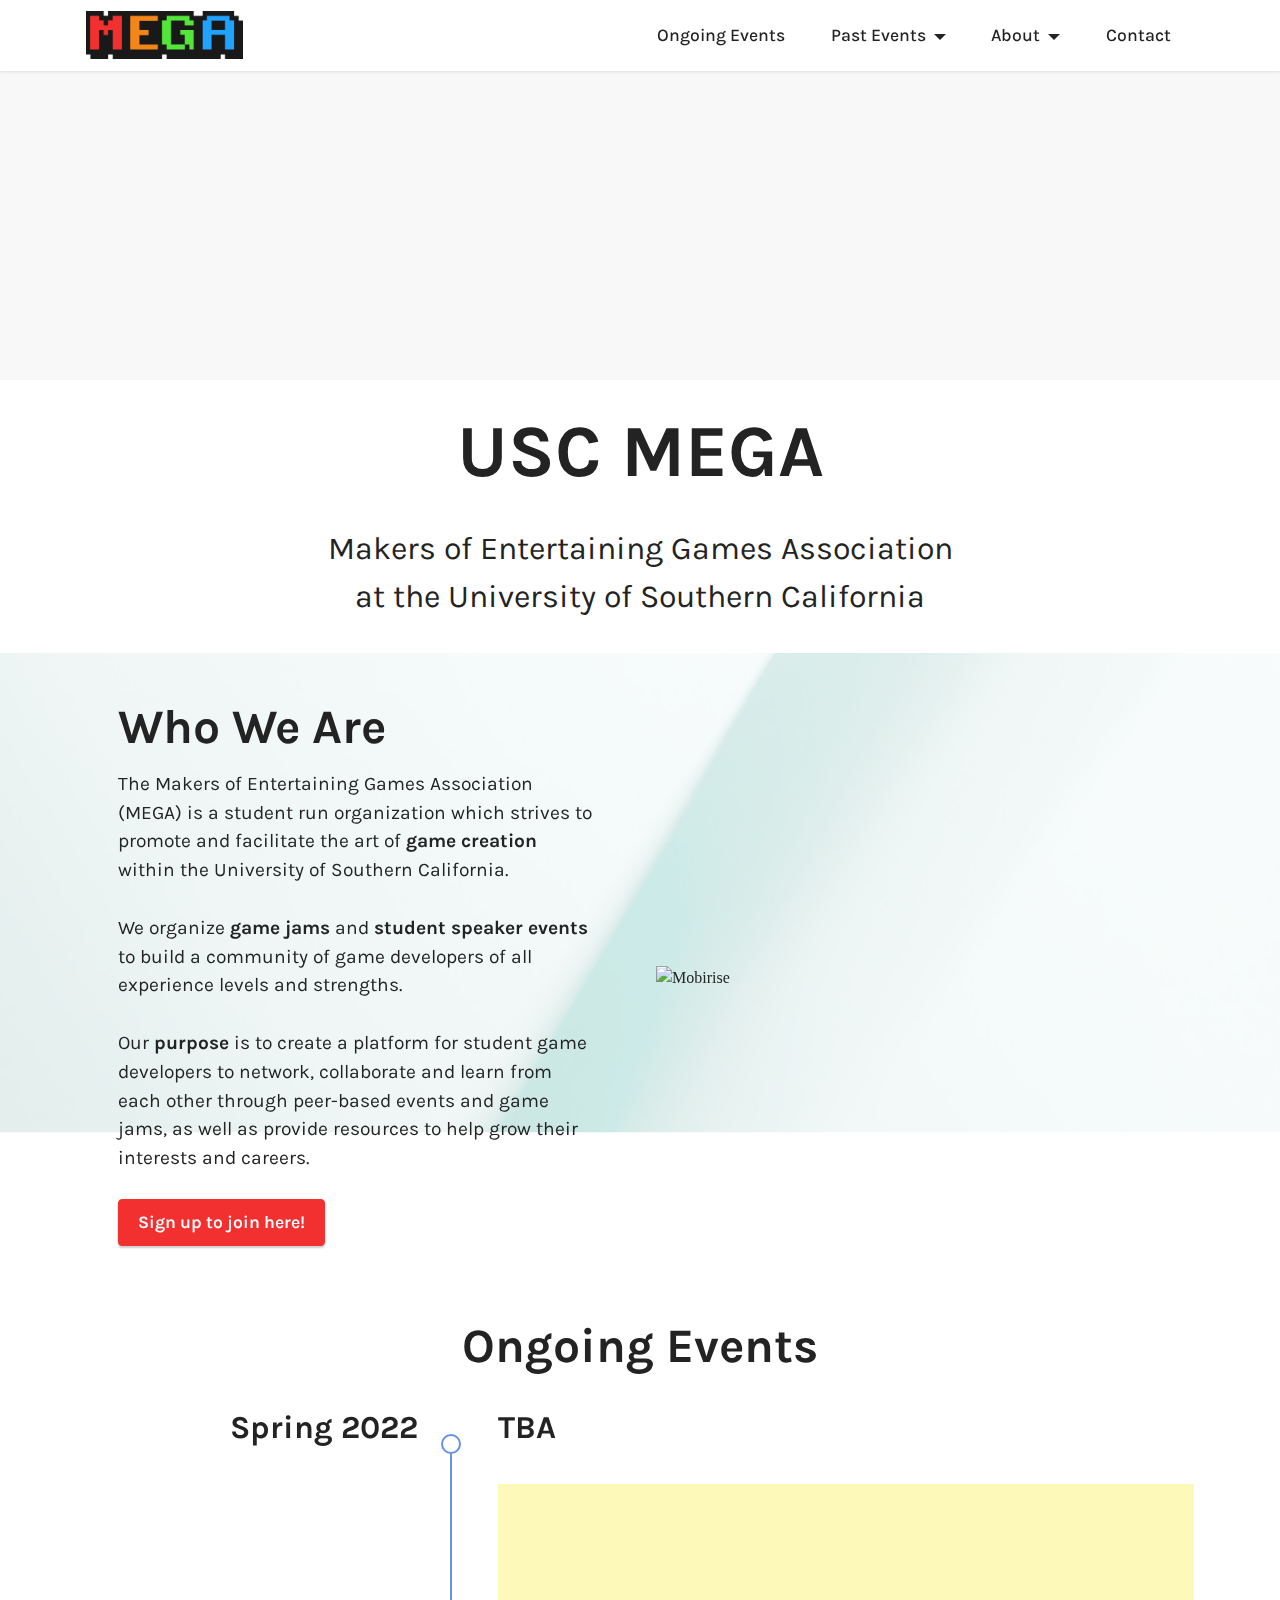
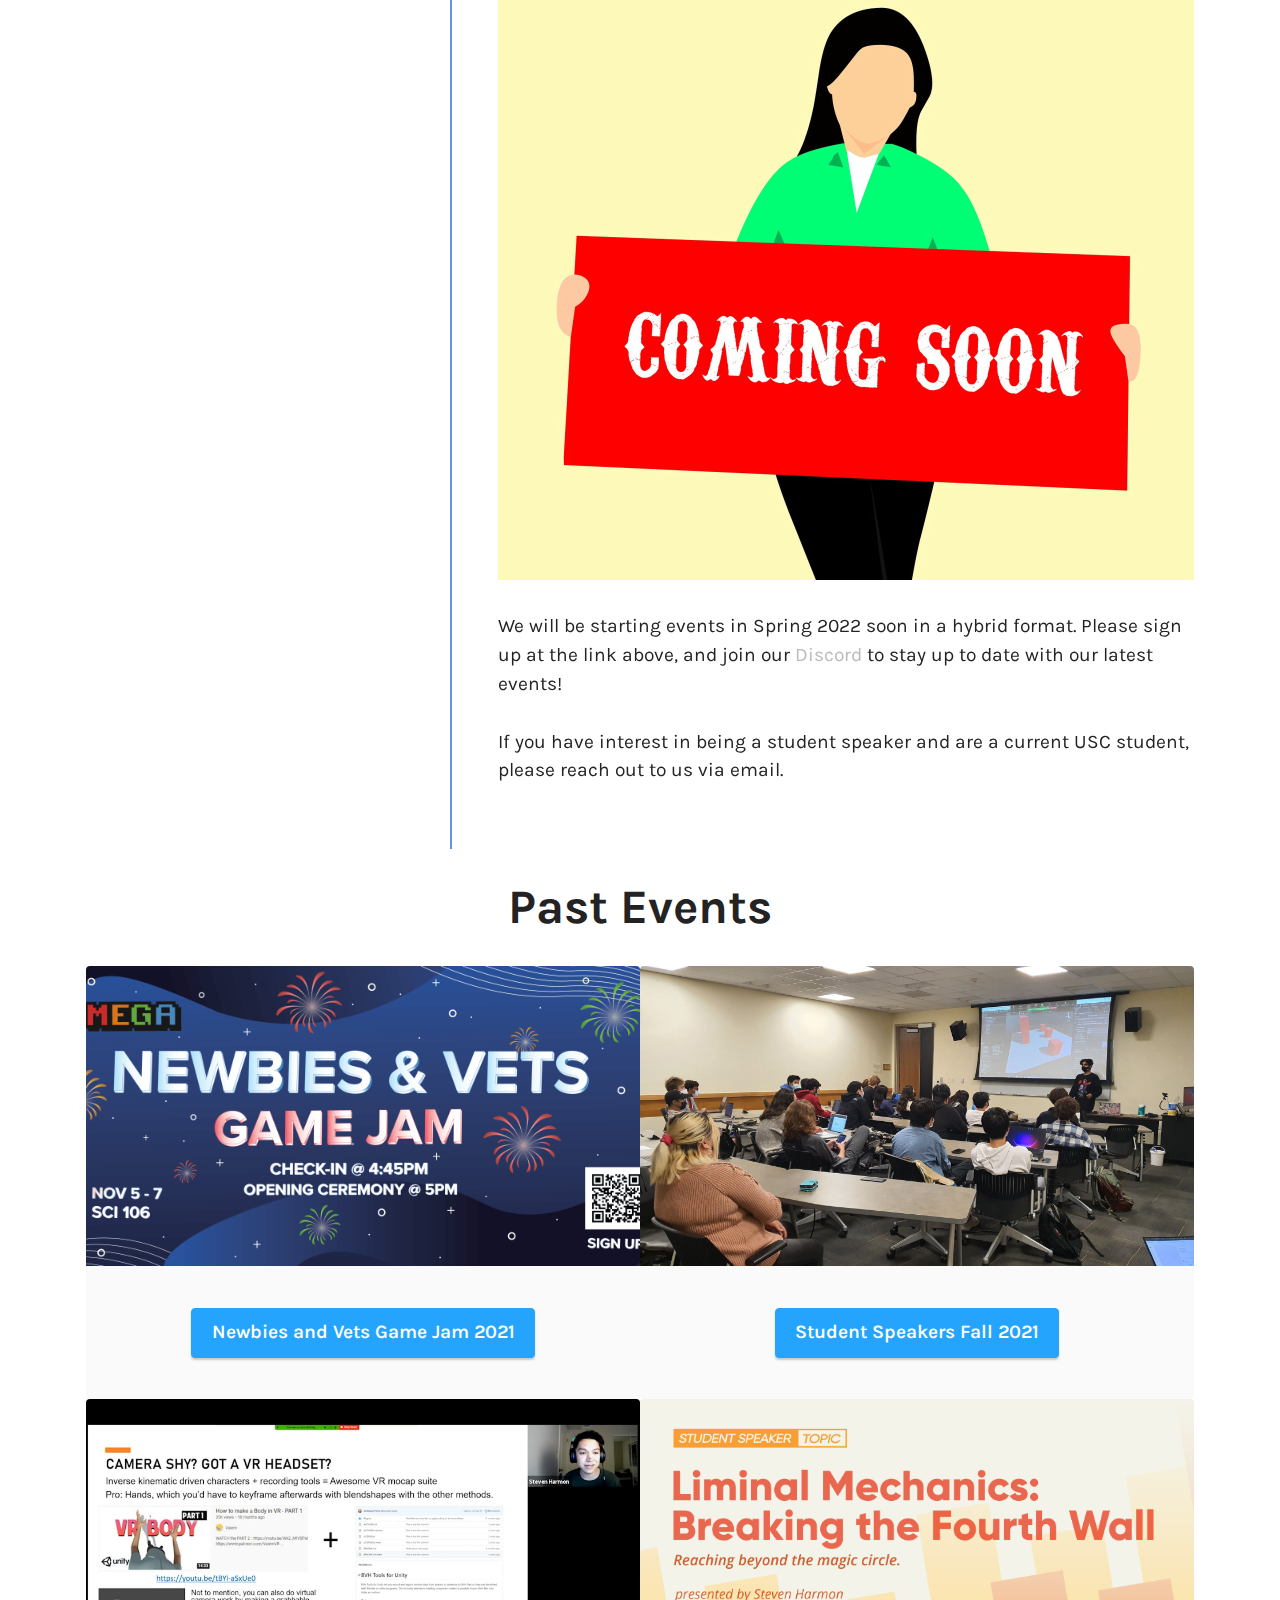
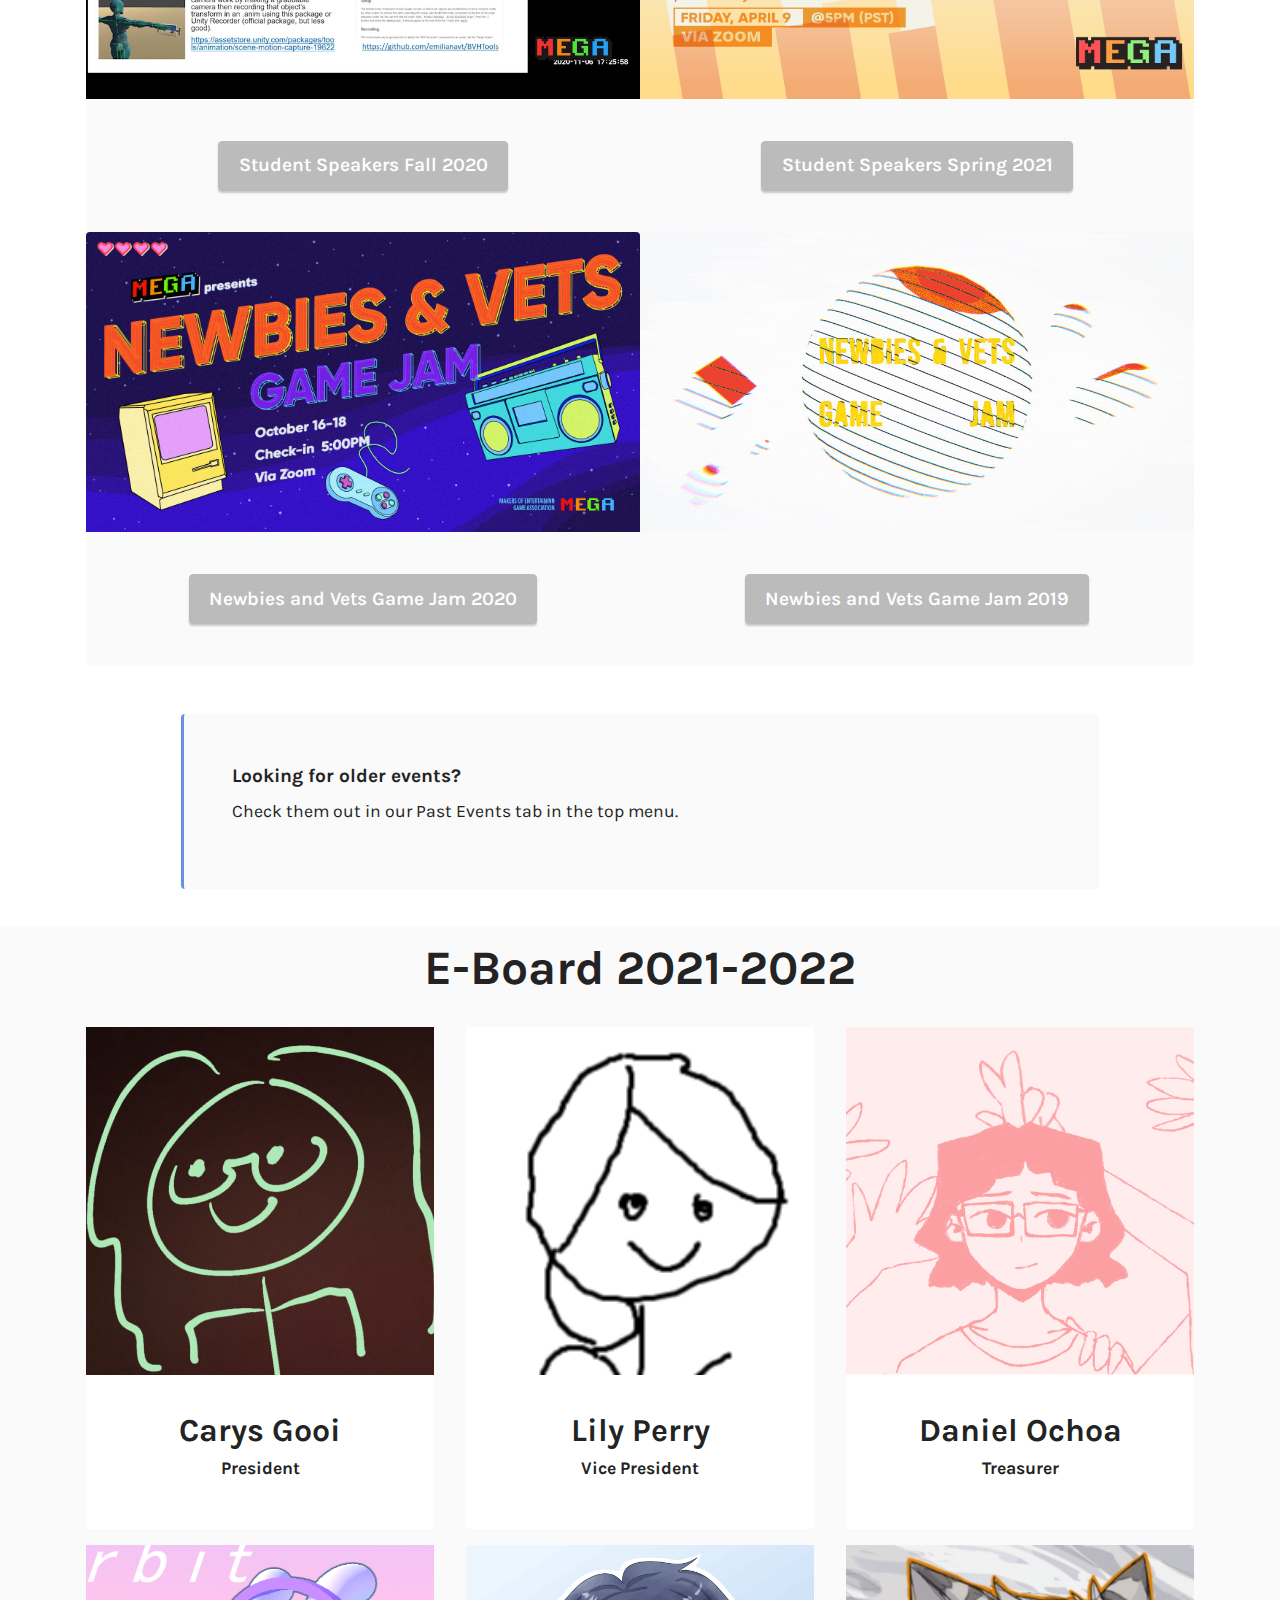
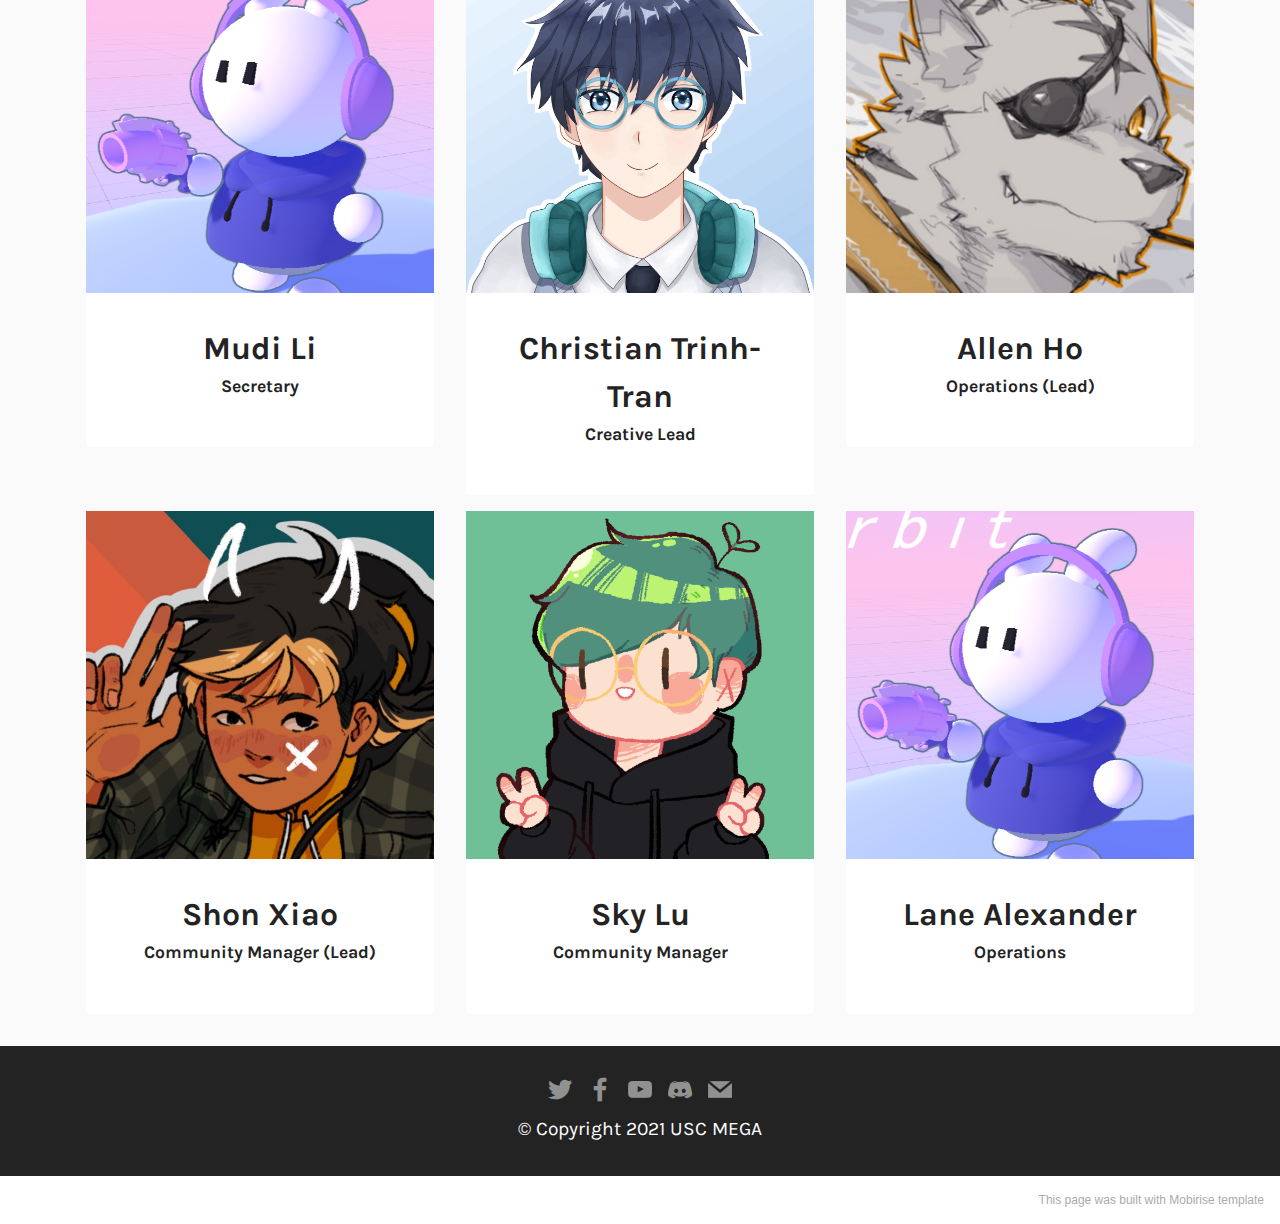
==== commit 4ff83225: "Revert "deleting old"" ====
--- a/index.html
+++ b/index.html
@@ -47,7 +47,7 @@
                 </div>
             </button>
             <div class="collapse navbar-collapse" id="navbarSupportedContent">
-                <ul class="navbar-nav nav-dropdown nav-right" data-app-modern-menu="true"><li class="nav-item"><a class="nav-link link text-black text-primary display-4" href="index.html#timeline2-a" data-bs-toggle="dropdown" aria-expanded="false">Ongoing Events</a></li><li class="nav-item dropdown"><a class="nav-link link text-black dropdown-toggle display-4" href="#" data-toggle="dropdown-submenu" data-bs-toggle="dropdown" aria-expanded="false">Past Events</a><div class="dropdown-menu"><a class="text-black dropdown-item text-primary display-4" href="NVJam2021.html">Newbies and Vets Game Jam 2021</a><a class="text-black dropdown-item text-primary display-4" href="page7.html">Student Speakers Fall 2021<br></a><div class="dropdown"><a class="text-black dropdown-item text-primary dropdown-toggle display-4" href="#" data-toggle="dropdown-submenu" aria-expanded="false">Aug 2020 - May 2021</a><div class="dropdown-menu dropdown-submenu"><a class="text-black dropdown-item text-primary display-4" href="NVJam2020.html">Newbies and Vets <br>Game Jam 2020</a><a class="text-black dropdown-item text-primary display-4" href="studentspeakersfall2020.html">Student Speakers Fall 2020</a><a class="text-black dropdown-item text-primary display-4" href="studentspeakersspring2021.html">Student Speakers Spring 2021</a></div></div><div class="dropdown"><a class="text-black dropdown-item dropdown-toggle display-4" href="#" aria-expanded="false" data-toggle="dropdown-submenu" data-bs-toggle="dropdown">Aug 2019 - May 2020</a><div class="dropdown-menu dropdown-submenu"><a class="text-black dropdown-item text-primary display-4" href="NVJam2019.html" aria-expanded="false">Newbies and Vets<br>Game Jam 2019</a><a class="text-black dropdown-item text-primary display-4" href="MEGAGameJam.html" aria-expanded="false">MEGA Game Jam</a></div></div></div></li>
+                <ul class="navbar-nav nav-dropdown nav-right" data-app-modern-menu="true"><li class="nav-item"><a class="nav-link link text-black text-primary display-4" href="index.html#timeline2-a" data-bs-toggle="dropdown" aria-expanded="false">Ongoing Events</a></li><li class="nav-item dropdown"><a class="nav-link link text-black dropdown-toggle display-4" href="#" data-toggle="dropdown-submenu" data-bs-toggle="dropdown" aria-expanded="true">Past Events</a><div class="dropdown-menu"><a class="text-black dropdown-item text-primary display-4" href="NVJam2021.html">Newbies and Vets Game Jam 2021</a><a class="text-black dropdown-item text-primary display-4" href="NVJam2021.html">Student Speakers Fall 2021<br></a><div class="dropdown"><a class="text-black dropdown-item text-primary dropdown-toggle display-4" href="#" data-toggle="dropdown-submenu" aria-expanded="false">Aug 2020 - May 2021</a><div class="dropdown-menu dropdown-submenu"><a class="text-black dropdown-item text-primary display-4" href="NVJam2020.html">Newbies and Vets <br>Game Jam 2020</a><a class="text-black dropdown-item text-primary display-4" href="studentspeakersfall2020.html">Student Speakers Fall 2020</a><a class="text-black dropdown-item text-primary display-4" href="studentspeakersspring2021.html">Student Speakers Spring 2021</a></div></div><div class="dropdown"><a class="text-black dropdown-item dropdown-toggle display-4" href="#" aria-expanded="false" data-toggle="dropdown-submenu" data-bs-toggle="dropdown">Aug 2019 - May 2020</a><div class="dropdown-menu dropdown-submenu"><a class="text-black dropdown-item text-primary display-4" href="NVJam2019.html" aria-expanded="false">Newbies and Vets<br>Game Jam 2019</a><a class="text-black dropdown-item text-primary display-4" href="MEGAGameJam.html" aria-expanded="false">MEGA Game Jam</a></div></div></div></li>
                     <li class="nav-item dropdown"><a class="nav-link link text-black dropdown-toggle display-4" href="#" data-toggle="dropdown-submenu" data-bs-toggle="dropdown" aria-expanded="false">
                             About</a><div class="dropdown-menu"><a class="text-black dropdown-item text-primary display-4" href="index.html#header14-9">Purpose</a><a class="text-black dropdown-item text-primary display-4" href="index.html#team1-4" aria-expanded="false">E-Board 2021-2022<br></a></div></li><li class="nav-item"><a class="nav-link link text-black text-primary display-4" href="mailto:megamesusc@gmail.com">Contact</a>
                     </li></ul>
@@ -498,7 +498,7 @@
             </div>
         </div>
     </div>
-</section><section style="background-color: #fff; font-family: -apple-system, BlinkMacSystemFont, 'Segoe UI', 'Roboto', 'Helvetica Neue', Arial, sans-serif; color:#aaa; font-size:12px; padding: 0; align-items: center; display: flex;"><a href="https://mobirise.site/i" style="flex: 1 1; height: 3rem; padding-left: 1rem;"></a><p style="flex: 0 0 auto; margin:0; padding-right:1rem;">Created with <a href="https://mobirise.site/b" style="color:#aaa;">Mobirise</a> site theme</p></section><script src="assets/web/assets/jquery/jquery.min.js"></script>  <script src="assets/popper/popper.min.js"></script>  <script src="assets/tether/tether.min.js"></script>  <script src="assets/bootstrap/js/bootstrap.min.js"></script>  <script src="assets/smoothscroll/smooth-scroll.js"></script>  <script src="assets/dropdown/js/nav-dropdown.js"></script>  <script src="assets/dropdown/js/navbar-dropdown.js"></script>  <script src="assets/touchswipe/jquery.touch-swipe.min.js"></script>  <script src="assets/parallax/jarallax.min.js"></script>  <script src="assets/theme/js/script.js"></script>  
+</section><section style="background-color: #fff; font-family: -apple-system, BlinkMacSystemFont, 'Segoe UI', 'Roboto', 'Helvetica Neue', Arial, sans-serif; color:#aaa; font-size:12px; padding: 0; align-items: center; display: flex;"><a href="https://mobirise.site/f" style="flex: 1 1; height: 3rem; padding-left: 1rem;"></a><p style="flex: 0 0 auto; margin:0; padding-right:1rem;"><a href="https://mobirise.site/r" style="color:#aaa;">This page</a> was built with Mobirise template</p></section><script src="assets/web/assets/jquery/jquery.min.js"></script>  <script src="assets/popper/popper.min.js"></script>  <script src="assets/tether/tether.min.js"></script>  <script src="assets/bootstrap/js/bootstrap.min.js"></script>  <script src="assets/smoothscroll/smooth-scroll.js"></script>  <script src="assets/dropdown/js/nav-dropdown.js"></script>  <script src="assets/dropdown/js/navbar-dropdown.js"></script>  <script src="assets/touchswipe/jquery.touch-swipe.min.js"></script>  <script src="assets/parallax/jarallax.min.js"></script>  <script src="assets/theme/js/script.js"></script>  
   
   
  <div id="scrollToTop" class="scrollToTop mbr-arrow-up"><a style="text-align: center;"><i class="mbr-arrow-up-icon mbr-arrow-up-icon-cm cm-icon cm-icon-smallarrow-up"></i></a></div>
